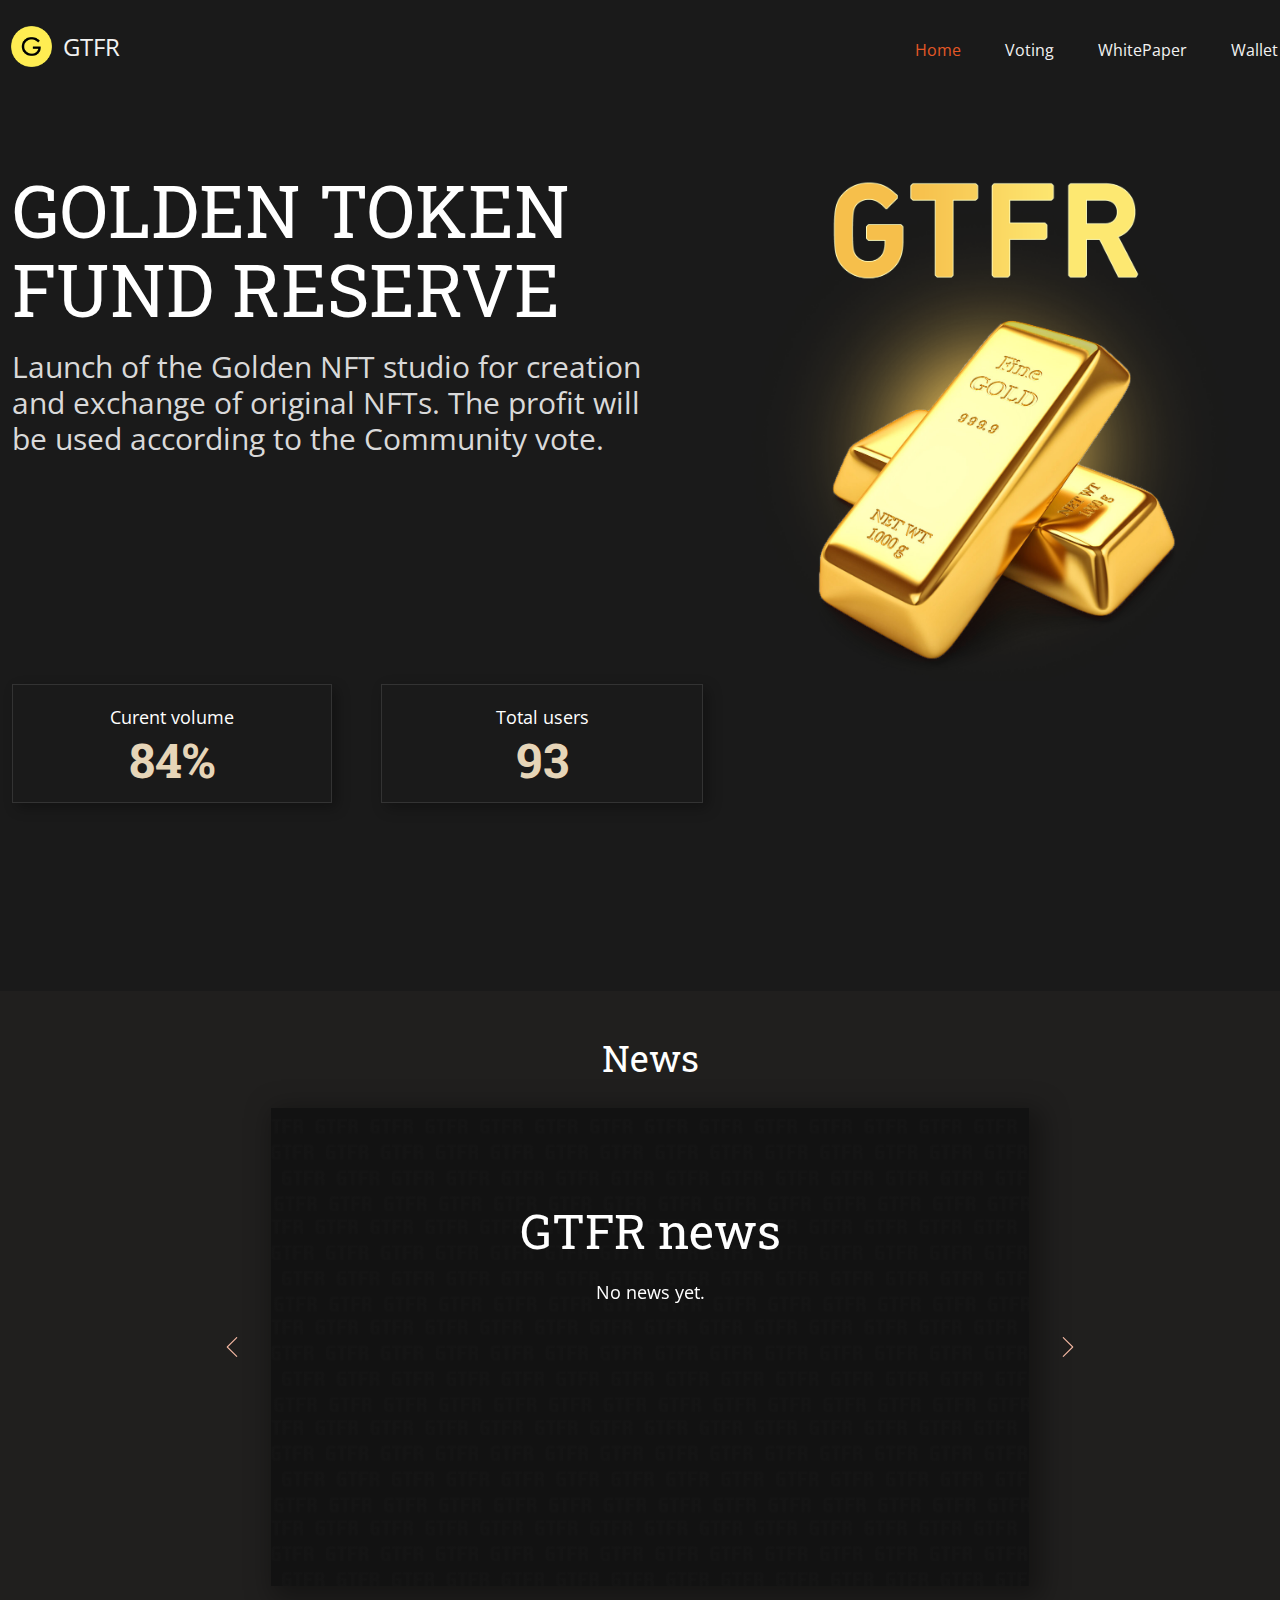
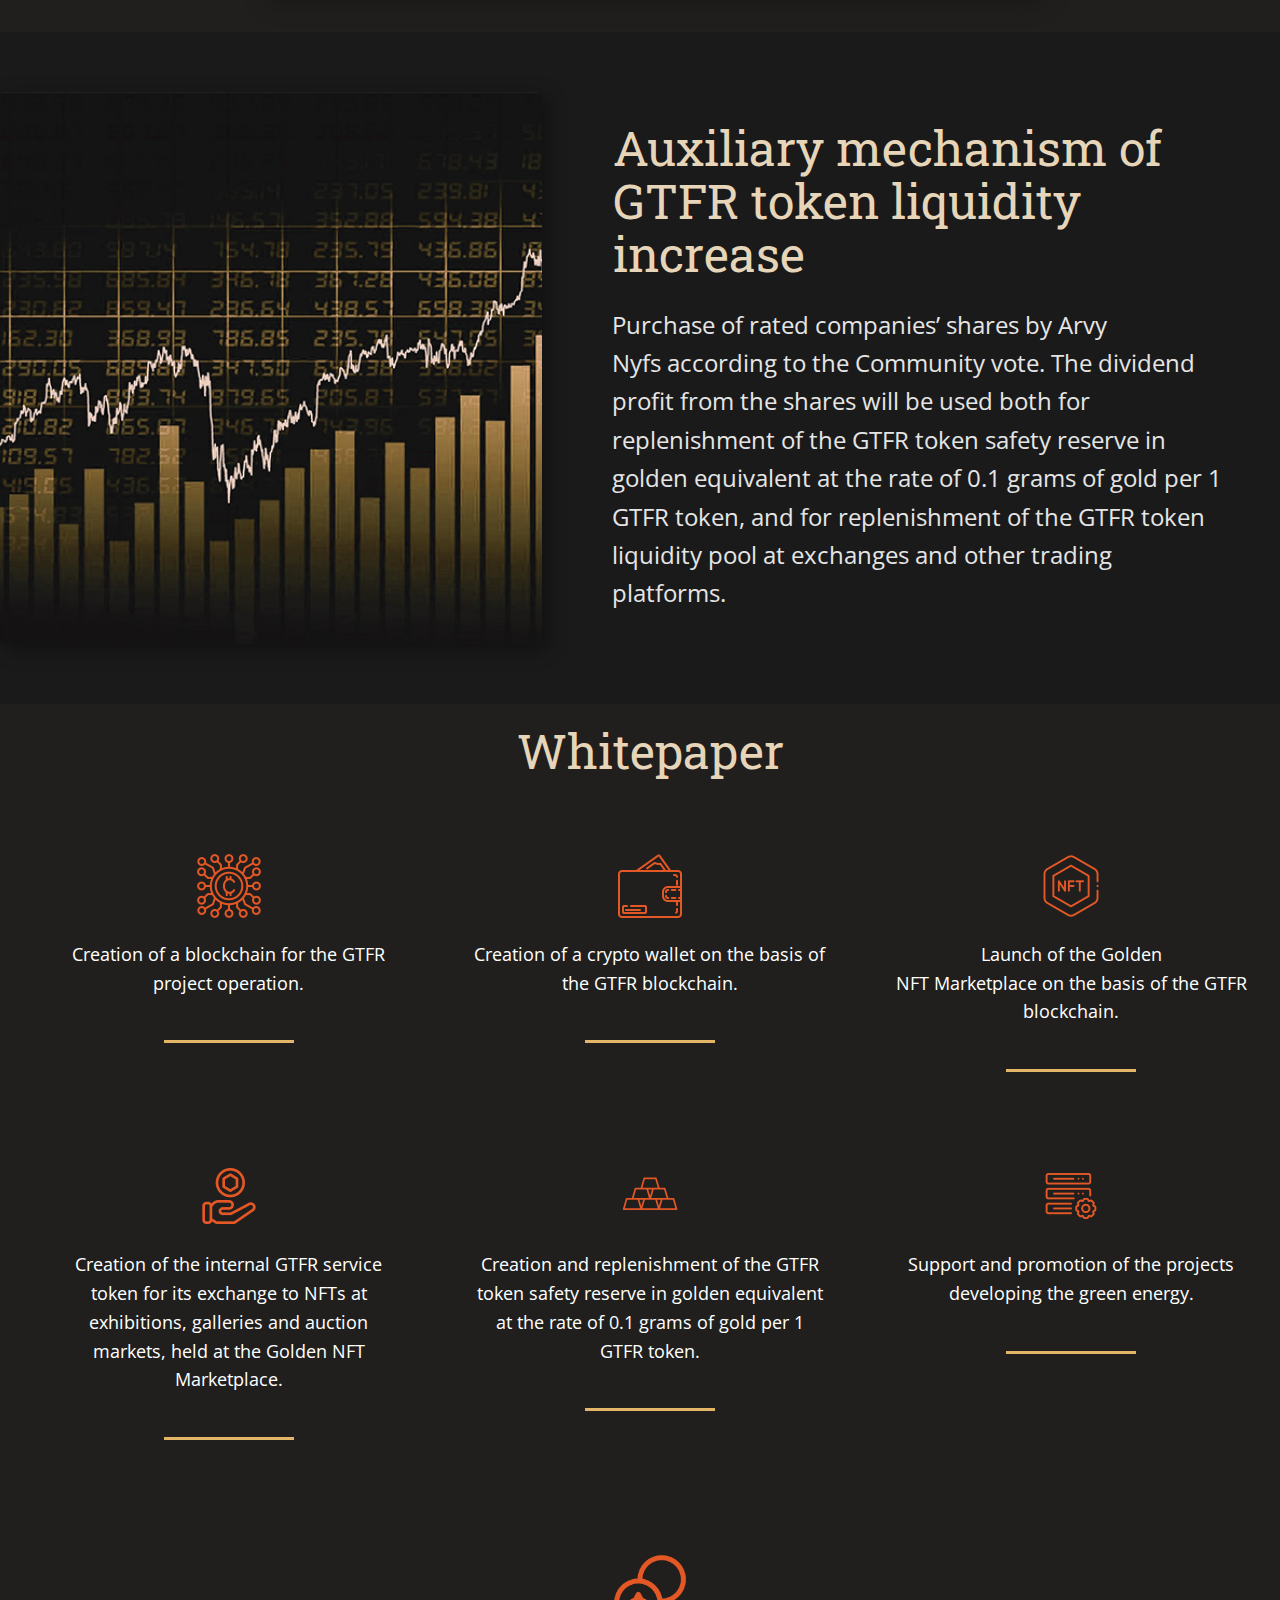
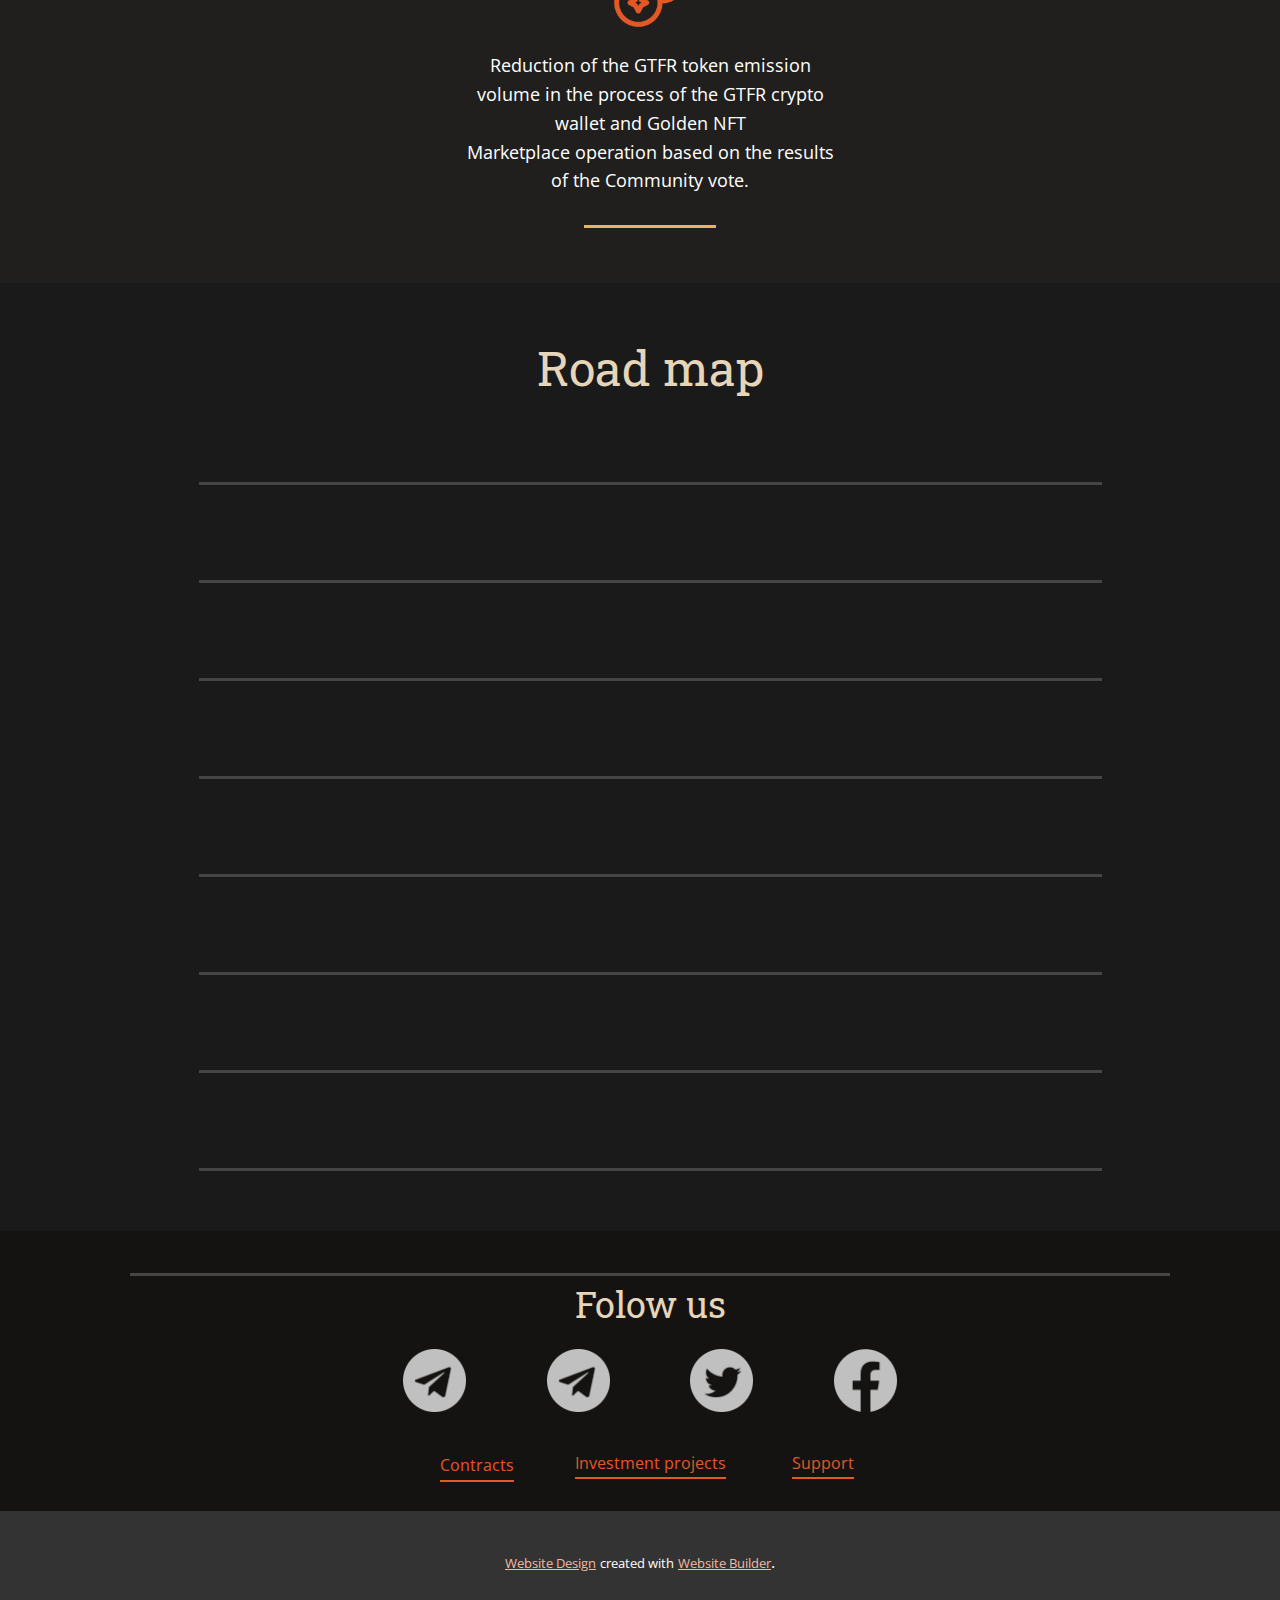
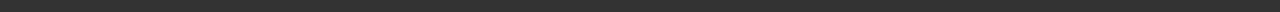
==== GTFR.html @ 16ffad0c "Add files via upload" ====
<!DOCTYPE html>
<html style="font-size: 16px;" lang="ru"><head>
    <meta name="viewport" content="width=device-width, initial-scale=1.0">
    <meta charset="utf-8">
    <meta name="keywords" content="​GOLDEN TOKEN&nbsp;FUND RESERVE">
    <meta name="description" content="">
    <title>GTFR</title>
    <link rel="stylesheet" href="nicepage.css" media="screen">
<link rel="stylesheet" href="GTFR.css" media="screen">
    <script class="u-script" type="text/javascript" src="jquery.js" defer=""></script>
    <script class="u-script" type="text/javascript" src="nicepage.js" defer=""></script>
    <meta name="generator" content="Nicepage 5.9.10, nicepage.com">
    <link id="u-theme-google-font" rel="stylesheet" href="https://fonts.googleapis.com/css?family=Roboto+Slab:100,200,300,400,500,600,700,800,900|Open+Sans:300,300i,400,400i,500,500i,600,600i,700,700i,800,800i">
    <link id="u-page-google-font" rel="stylesheet" href="https://fonts.googleapis.com/css?family=Open+Sans:300,300i,400,400i,500,500i,600,600i,700,700i,800,800i">
    
    
    
    
    
    
    
    
    <script type="application/ld+json">{
		"@context": "http://schema.org",
		"@type": "Organization",
		"name": "",
		"logo": "images/logo_128x128.png"
}</script>
    <meta name="theme-color" content="#e45826">
    <meta property="og:title" content="GTFR">
    <meta property="og:type" content="website">
  <meta data-intl-tel-input-cdn-path="intlTelInput/"></head>
  <body class="u-body u-overlap u-xl-mode" data-lang="ru"><header class="u-clearfix u-header u-header" id="sec-91a4"><div class="u-clearfix u-sheet u-sheet-1">
        <a href="GTFR.html" class="u-image u-logo u-image-1" data-image-width="128" data-image-height="128" title="Home">
          <img src="images/logo_128x128.png" class="u-logo-image u-logo-image-1">
        </a>
        <p class="u-custom-font u-font-open-sans u-text u-text-default u-text-1">
          <a class="u-active-none u-border-none u-btn u-button-link u-button-style u-hover-none u-none u-text-grey-5 u-btn-1" href="GTFR.html">GT<span style="font-size: 1.5rem;"></span>FR 
          </a>
        </p>
        <nav class="u-align-right u-menu u-menu-one-level u-offcanvas u-menu-1" data-responsive-from="MD">
          <div class="menu-collapse" style="font-size: 1rem; letter-spacing: 0px;">
            <a class="u-button-style u-custom-left-right-menu-spacing u-custom-padding-bottom u-custom-text-active-color u-custom-text-color u-custom-text-hover-color u-custom-top-bottom-menu-spacing u-nav-link u-text-active-palette-1-base u-text-hover-palette-2-base u-text-white" href="#">
              <svg class="u-svg-link" viewBox="0 0 24 24"><use xmlns:xlink="http://www.w3.org/1999/xlink" xlink:href="#menu-hamburger"></use></svg>
              <svg class="u-svg-content" version="1.1" id="menu-hamburger" viewBox="0 0 16 16" x="0px" y="0px" xmlns:xlink="http://www.w3.org/1999/xlink" xmlns="http://www.w3.org/2000/svg"><g><rect y="1" width="16" height="2"></rect><rect y="7" width="16" height="2"></rect><rect y="13" width="16" height="2"></rect>
</g></svg>
            </a>
          </div>
          <div class="u-custom-menu u-nav-container">
            <ul class="u-nav u-unstyled u-nav-1"><li class="u-nav-item"><a class="u-button-style u-nav-link u-text-active-palette-1-base u-text-grey-5 u-text-hover-palette-2-base" href="GTFR.html" style="padding: 10px 22px;">Home</a>
</li><li class="u-nav-item"><a class="u-button-style u-nav-link u-text-active-palette-1-base u-text-grey-5 u-text-hover-palette-2-base" href="WorkInProgress.html" style="padding: 10px 22px;">Voting</a>
</li><li class="u-nav-item"><a class="u-button-style u-nav-link u-text-active-palette-1-base u-text-grey-5 u-text-hover-palette-2-base" href="WorkInProgress.html" style="padding: 10px 22px;">WhitePaper</a>
</li><li class="u-nav-item"><a class="u-button-style u-nav-link u-text-active-palette-1-base u-text-grey-5 u-text-hover-palette-2-base" href="WorkInProgress.html" style="padding: 10px 22px;">Wallet</a>
</li></ul>
          </div>
          <div class="u-custom-menu u-nav-container-collapse">
            <div class="u-black u-container-style u-inner-container-layout u-opacity u-opacity-85 u-sidenav u-sidenav-1" data-offcanvas-width="258.567">
              <div class="u-inner-container-layout u-sidenav-overflow">
                <div class="u-menu-close"></div>
                <ul class="u-align-center u-nav u-popupmenu-items u-spacing-4 u-text-active-palette-1-base u-unstyled u-nav-2"><li class="u-nav-item"><a class="u-button-style u-nav-link" href="GTFR.html">Home</a>
</li><li class="u-nav-item"><a class="u-button-style u-nav-link" href="WorkInProgress.html">Voting</a>
</li><li class="u-nav-item"><a class="u-button-style u-nav-link" href="WorkInProgress.html">WhitePaper</a>
</li><li class="u-nav-item"><a class="u-button-style u-nav-link" href="WorkInProgress.html">Wallet</a>
</li></ul>
              </div>
            </div>
            <div class="u-black u-menu-overlay u-opacity u-opacity-25"></div>
          </div>
        </nav>
      </div></header>
    <section class="u-clearfix u-grey-90 u-section-1" id="sec-064a">
      <img class="u-image u-image-contain u-image-default u-opacity u-opacity-0 u-preserve-proportions u-image-1" src="images/logoBG.png" alt="" data-image-width="1000" data-image-height="1000">
      <div class="u-clearfix u-layout-wrap u-layout-wrap-1">
        <div class="u-layout">
          <div class="u-layout-row">
            <div class="u-align-left u-container-style u-layout-cell u-size-33 u-layout-cell-1">
              <div class="u-container-layout u-container-layout-1">
                <h2 class="u-align-left u-text u-text-body-alt-color u-text-1"> GOLDEN TOKEN​ FUND RESERVE</h2>
                <h4 class="u-align-left u-custom-font u-text u-text-font u-text-grey-15 u-text-2"> Launch of the&nbsp;Golden NFT&nbsp;studio for creation and exchange of original NFTs. The profit will be used according to the Community vote.</h4>
                <div class="u-align-left u-list u-list-1">
                  <div class="u-repeater u-repeater-1">
                    <div class="u-align-center u-border-1 u-border-grey-80 u-container-style u-list-item u-repeater-item u-shape-rectangle u-list-item-1">
                      <div class="u-container-layout u-similar-container u-container-layout-2">
                        <p class="u-align-center u-text u-text-body-alt-color u-text-3">Curent volume</p>
                        <h1 class="u-text u-text-default u-text-palette-3-base u-title u-text-4" data-animation-name="counter" data-animation-event="scroll" data-animation-duration="3000">100%</h1>
                      </div>
                    </div>
                  </div>
                </div>
                <div class="u-align-right u-list u-list-2">
                  <div class="u-repeater u-repeater-2">
                    <div class="u-align-center u-border-1 u-border-grey-80 u-container-style u-list-item u-repeater-item u-shape-rectangle u-list-item-2">
                      <div class="u-container-layout u-similar-container u-container-layout-3">
                        <p class="u-align-center u-text u-text-body-alt-color u-text-5">Total users</p>
                        <h1 class="u-text u-text-default u-text-palette-3-base u-title u-text-6" data-animation-name="counter" data-animation-event="scroll" data-animation-duration="3000">111</h1>
                      </div>
                    </div>
                  </div>
                </div>
              </div>
            </div>
            <div class="u-container-style u-layout-cell u-size-27 u-layout-cell-2">
              <div class="u-container-layout u-container-layout-4">
                <img class="u-align-center u-hidden-block u-image u-image-contain u-image-default u-preserve-proportions u-image-2" src="images/glowBG.png" alt="" data-image-width="512" data-image-height="512">
                <img class="u-align-center u-image u-image-contain u-image-default u-image-3" src="images/goldAndName.png" alt="" data-image-width="1200" data-image-height="1297">
              </div>
            </div>
          </div>
        </div>
      </div>
    </section>
    <section class="u-align-center u-clearfix u-custom-color-3 u-section-2" id="sec-5f9d">
      <div class="u-clearfix u-sheet u-valign-middle-lg u-valign-middle-md u-valign-middle-sm u-valign-middle-xl u-sheet-1">
        <h3 class="u-text u-text-default-lg u-text-default-md u-text-default-sm u-text-default-xl u-text-font u-text-1">News</h3>
        <div id="carousel-bd35" data-interval="5000" data-u-ride="carousel" class="u-carousel u-expanded-width-sm u-expanded-width-xs u-slider u-slider-1">
          <ol class="u-absolute-hcenter u-carousel-indicators u-hidden u-carousel-indicators-1">
            <li data-u-target="#carousel-bd35" class="u-active u-grey-30" data-u-slide-to="0"></li>
            <li data-u-target="#carousel-bd35" class="u-grey-30" data-u-slide-to="1"></li>
          </ol>
          <div class="u-carousel-inner" role="listbox">
            <div class="u-active u-align-center u-carousel-item u-container-align-center u-container-style u-image u-shading u-slide u-image-1" data-image-width="800" data-image-height="500">
              <div class="u-container-layout u-container-layout-1">
                <h2 class="u-align-center u-text u-text-default u-text-2">GTFR news</h2>
                <p class="u-align-center u-text u-text-3">No news yet.</p>
              </div>
            </div>
            <div class="u-align-center u-carousel-item u-container-align-center u-container-style u-image u-shading u-slide u-image-2" data-image-width="800" data-image-height="500">
              <div class="u-container-layout u-container-layout-2">
                <h2 class="u-align-center u-text u-text-default u-text-4">GTFR news 2</h2>
                <p class="u-align-center u-text u-text-5">News will be available soon.</p>
              </div>
            </div>
          </div>
          <a class="u-absolute-vcenter-lg u-absolute-vcenter-md u-absolute-vcenter-xl u-carousel-control u-carousel-control-prev u-spacing-9 u-carousel-control-1" href="#carousel-bd35" role="button" data-u-slide="prev">
            <span aria-hidden="true">
              <svg viewBox="0 0 477.175 477.175"><path d="M145.188,238.575l215.5-215.5c5.3-5.3,5.3-13.8,0-19.1s-13.8-5.3-19.1,0l-225.1,225.1c-5.3,5.3-5.3,13.8,0,19.1l225.1,225
                    c2.6,2.6,6.1,4,9.5,4s6.9-1.3,9.5-4c5.3-5.3,5.3-13.8,0-19.1L145.188,238.575z"></path></svg>
            </span>
            <span class="sr-only">+Previous</span>
          </a>
          <a class="u-absolute-vcenter-lg u-absolute-vcenter-md u-absolute-vcenter-xl u-carousel-control u-carousel-control-next u-spacing-9 u-carousel-control-2" href="#carousel-bd35" role="button" data-u-slide="next">
            <span aria-hidden="true">
              <svg viewBox="0 0 477.175 477.175"><path d="M360.731,229.075l-225.1-225.1c-5.3-5.3-13.8-5.3-19.1,0s-5.3,13.8,0,19.1l215.5,215.5l-215.5,215.5
                    c-5.3,5.3-5.3,13.8,0,19.1c2.6,2.6,6.1,4,9.5,4c3.4,0,6.9-1.3,9.5-4l225.1-225.1C365.931,242.875,365.931,234.275,360.731,229.075z"></path></svg>
            </span>
            <span class="sr-only">+Next</span>
          </a>
        </div>
      </div>
      <style data-mode="XXL">@media (max-width: 0px) {
  .u-section-2 .u-sheet-1 {
    min-height: 613px;
  }
  .u-section-2 .u-slider-1 {
    width: 758px;
    min-height: 478px;
    height: auto;
    margin-top: 60px;
    margin-bottom: 60px;
    margin-left: auto;
    margin-right: auto;
  }
  .u-section-2 .u-carousel-indicators-1 {
    position: absolute;
    bottom: 10px;
    width: auto;
    height: auto;
  }
  .u-section-2 .u-image-1 {
    background-image: linear-gradient(0deg, rgba(0,0,0,0.4), rgba(0,0,0,0.4)), url("[data-uri]");
    background-position: 50% 50%;
  }
  .u-section-2 .u-container-layout-1 {
    padding-top: 30px;
    padding-bottom: 30px;
    padding-left: 60px;
    padding-right: 60px;
  }
  .u-section-2 .u-text-2 {
    margin-top: 0;
    margin-bottom: 0;
    margin-left: auto;
    margin-right: auto;
  }
  .u-section-2 .u-text-3 {
    width: 409px;
    margin-top: 20px;
    margin-left: auto;
    margin-right: auto;
    margin-bottom: 0;
  }
  .u-block-3ed5-34 {
    border-style: none;
    font-weight: 700;
    text-transform: uppercase;
    font-size: 0.875rem;
    letter-spacing: 1px;
    background-image: none;
    margin-top: 30px;
    margin-left: auto;
    margin-right: auto;
    margin-bottom: 0;
  }
  .u-section-2 .u-image-2 {
    background-image: linear-gradient(0deg, rgba(0,0,0,0.4), rgba(0,0,0,0.4)), url("[data-uri]");
    background-position: 50% 50%;
  }
  .u-section-2 .u-container-layout-2 {
    padding-top: 30px;
    padding-bottom: 30px;
    padding-left: 60px;
    padding-right: 60px;
  }
  .u-section-2 .u-text-4 {
    margin-top: 0;
    margin-bottom: 0;
    margin-left: auto;
    margin-right: auto;
  }
  .u-section-2 .u-text-5 {
    width: 409px;
    margin-top: 20px;
    margin-left: auto;
    margin-right: auto;
    margin-bottom: 0;
  }
  .u-section-2 .u-text-1 {
    border-style: none;
    font-weight: 700;
    text-transform: uppercase;
    font-size: 0.875rem;
    letter-spacing: 1px;
    background-image: none;
    margin-top: 30px;
    margin-left: auto;
    margin-right: auto;
    margin-bottom: 0;
  }
  .u-section-2 .u-carousel-control-1 {
    width: 38px;
    height: 38px;
    background-image: none;
    left: -58px;
    position: absolute;
    right: auto;
  }
  .u-section-2 .u-carousel-control-2 {
    width: 38px;
    height: 38px;
    background-image: none;
    left: auto;
    position: absolute;
    right: -58px;
  }
}</style>
    </section>
    <section class="u-align-center u-clearfix u-grey-90 u-section-3" id="sec-0673">
      <div class="u-clearfix u-sheet u-valign-middle u-sheet-1">
        <div class="u-clearfix u-expanded-width-lg u-expanded-width-sm u-expanded-width-xl u-expanded-width-xs u-gutter-0 u-layout-wrap u-layout-wrap-1">
          <div class="u-layout" style="">
            <div class="u-layout-row" style="">
              <div class="u-align-left u-container-align-center u-container-style u-hidden-md u-hidden-sm u-hidden-xs u-image u-image-round u-layout-cell u-left-cell u-radius-5 u-size-25-xl u-size-28-lg u-size-28-md u-size-28-sm u-size-28-xs u-size-xs-60 u-image-1" src="" data-image-width="512" data-image-height="512">
                <div class="u-container-layout u-valign-middle u-container-layout-1" src="">
                  <div class="u-expanded-width u-shape u-shape-1"></div>
                </div>
              </div>
              <div class="u-align-left u-container-style u-layout-cell u-right-cell u-shape-rectangle u-size-32-lg u-size-32-md u-size-32-sm u-size-32-xs u-size-35-xl u-size-xs-60 u-layout-cell-2">
                <div class="u-container-layout u-container-layout-2">
                  <h2 class="u-text u-text-palette-3-base u-text-1"> Auxiliary mechanism of GTFR token liquidity increase </h2>
                  <p class="u-text u-text-grey-10 u-text-2"> Purchase of rated companies’ shares by&nbsp;Arvy Nyfs&nbsp;according to the Community vote. The dividend profit from the shares will be used both for replenishment of th​e GTFR token safety reserve in golden equivalent at the rate of 0.1 grams of gold per 1 GTFR token, and for replenishment of the GTFR token liquidity pool at exchanges and other trading platforms.</p>
                </div>
              </div>
            </div>
          </div>
        </div>
      </div>
    </section>
    <section class="u-clearfix u-custom-color-3 u-section-4" id="sec-d3db">
      <div class="u-clearfix u-sheet u-sheet-1">
        <h4 class="u-align-center u-text u-text-palette-3-base u-text-1">Whitepaper</h4>
      </div>
    </section>
    <section class="u-align-center u-clearfix u-custom-color-3 u-section-5" id="sec-f88c">
      <div class="u-align-left u-clearfix u-sheet u-sheet-1">
        <div class="u-align-center u-list u-list-1">
          <div class="u-repeater u-repeater-1">
            <div class="u-container-align-center u-container-style u-list-item u-repeater-item u-shape-rectangle u-list-item-1" data-animation-out="0" data-animation-name="" data-animation-duration="0" data-animation-direction="">
              <div class="u-container-layout u-similar-container u-container-layout-1"><span class="u-align-center u-file-icon u-icon u-text-palette-1-base u-icon-1"><img src="images/10200911-66ed4c30.png" alt=""></span>
                <p class="u-align-center u-text u-text-1"> Creation of a blockchain for the GTFR project operation.</p>
                <div class="u-align-center u-border-3 u-border-palette-2-base u-line u-line-horizontal u-line-1"></div>
              </div>
            </div>
            <div class="u-align-center u-container-align-center u-container-style u-list-item u-repeater-item u-shape-rectangle u-list-item-2" data-animation-out="0">
              <div class="u-container-layout u-similar-container u-container-layout-2"><span class="u-align-center u-file-icon u-icon u-text-palette-1-base u-icon-2"><img src="images/10521663-bbc124f0.png" alt=""></span>
                <p class="u-align-center u-text u-text-2"> Creation of a crypto wallet on the basis of the GTFR blockchain.</p>
                <div class="u-align-center u-border-3 u-border-palette-2-base u-line u-line-horizontal u-line-2"></div>
              </div>
            </div>
            <div class="u-container-align-center u-container-style u-list-item u-repeater-item u-shape-rectangle u-list-item-3" data-animation-out="0">
              <div class="u-container-layout u-similar-container u-container-layout-3"><span class="u-align-center u-file-icon u-icon u-text-palette-1-base u-icon-3"><img src="images/7115673-c5e5be90.png" alt=""></span>
                <p class="u-align-center u-text u-text-3"> Launch of the&nbsp;Golden NFT&nbsp;Marketplace&nbsp;on the basis of the GTFR blockchain.</p>
                <div class="u-align-center u-border-3 u-border-palette-2-base u-line u-line-horizontal u-line-3"></div>
              </div>
            </div>
            <div class="u-container-style u-list-item u-repeater-item u-shape-rectangle u-list-item-4" data-animation-out="0">
              <div class="u-container-layout u-similar-container u-container-layout-4"><span class="u-align-center u-file-icon u-icon u-text-palette-1-base u-icon-4"><img src="images/6838810-428e96ef.png" alt=""></span>
                <p class="u-align-center u-text u-text-4"> Creation of the internal GTFR service token for its exchange to NFTs at exhibitions, galleries and auction markets, held at the&nbsp;Golden NFT Marketplace.</p>
                <div class="u-align-center u-border-3 u-border-palette-2-base u-line u-line-horizontal u-line-4"></div>
              </div>
            </div>
            <div class="u-container-align-center u-container-style u-list-item u-repeater-item u-shape-rectangle u-list-item-5" data-animation-out="0">
              <div class="u-container-layout u-similar-container u-container-layout-5"><span class="u-align-center u-file-icon u-icon u-text-palette-1-base u-icon-5"><img src="images/10546362-364a348f.png" alt=""></span>
                <p class="u-align-center u-text u-text-5"> Creation and replenishment of the GTFR token safety reserve in golden equivalent at the rate of 0.1 grams of gold per 1 GTFR token.</p>
                <div class="u-align-center u-border-3 u-border-palette-2-base u-line u-line-horizontal u-line-5"></div>
              </div>
            </div>
            <div class="u-container-style u-list-item u-repeater-item u-shape-rectangle u-list-item-6" data-animation-out="0">
              <div class="u-container-layout u-similar-container u-container-layout-6"><span class="u-align-center u-file-icon u-icon u-text-palette-1-base u-icon-6"><img src="images/10645013-07c3dee0.png" alt=""></span>
                <p class="u-align-center u-text u-text-6"> Support and promotion of the projects developing the&nbsp;green energy.</p>
                <div class="u-align-center u-border-3 u-border-palette-2-base u-line u-line-horizontal u-line-6"></div>
              </div>
            </div>
          </div>
        </div>
      </div>
    </section>
    <section class="u-align-center u-clearfix u-custom-color-3 u-section-6" id="sec-d3aa">
      <div class="u-clearfix u-sheet u-sheet-1">
        <div class="u-align-center u-list u-list-1">
          <div class="u-repeater u-repeater-1">
            <div class="u-container-style u-list-item u-repeater-item u-list-item-1" data-animation-out="0">
              <div class="u-container-layout u-similar-container u-container-layout-1"><span class="u-align-center u-file-icon u-icon u-text-palette-1-base u-icon-1"><img src="images/10034517-66890f39.png" alt=""></span>
                <p class="u-align-center u-text u-text-1"> Reduction of the GTFR token emission volume in the process of the GTFR crypto wallet and&nbsp;Golden NFT Marketplace&nbsp;operation based on the results of the Community vote.</p>
                <div class="u-align-center u-border-3 u-border-palette-2-base u-line u-line-horizontal u-line-1"></div>
              </div>
            </div>
          </div>
        </div>
      </div>
    </section>
    <section class="u-align-center u-clearfix u-grey-90 u-section-7" id="sec-3163">
      <div class="u-clearfix u-sheet u-valign-middle-md u-sheet-1">
        <h3 class="u-align-center u-text u-text-palette-3-base u-text-1">Road map </h3>
        <div class="u-align-center-lg u-align-center-md u-align-center-sm u-align-center-xs u-expanded-width-md u-expanded-width-sm u-expanded-width-xs u-layout-grid u-list u-list-1">
          <div class="u-repeater u-repeater-1">
            <div class="u-container-style u-list-item u-repeater-item">
              <div class="u-container-layout u-similar-container u-container-layout-1">
                <div class="u-container-style u-expanded-width-sm u-expanded-width-xs u-group u-shape-rectangle u-group-1" data-animation-name="customAnimationIn" data-animation-duration="500" data-animation-out="0">
                  <div class="u-container-layout u-container-layout-2">
                    <p class="u-align-left-md u-align-left-sm u-align-left-xs u-align-right-lg u-align-right-xl u-custom-item u-text u-text-grey-25 u-text-2" data-animation-out="0">May ​2023</p>
                    <div class="u-custom-item u-shape u-shape-svg u-text-palette-2-base u-shape-1">
                      <svg class="u-svg-link" preserveAspectRatio="none" viewBox="0 0 160 160" style=""><use xmlns:xlink="http://www.w3.org/1999/xlink" xlink:href="#svg-66c1"></use></svg>
                      <svg class="u-svg-content" viewBox="0 0 160 160" x="0px" y="0px" id="svg-66c1" style="enable-background:new 0 0 160 160;"><path d="M57.2,114.6h20v18.7h-20V114.6z M57.2,66.7h20v18.7h-20V66.7z M57.2,90.6h20v18.7h-20V90.6z M31.5,90.6h20v18.7h-20V90.6z
	 M31.5,66.7h20v18.7h-20V66.7z M31.5,114.6h20v18.7h-20V114.6z M108.6,66.7h20v18.7h-20V66.7z M157.1,10.7h-20v-8
	c0-1.5-1.3-2.7-2.9-2.7h-20c-1.6,0-2.9,1.2-2.9,2.7v8H48.7v-8c0-1.5-1.3-2.7-2.9-2.7h-20c-1.6,0-2.9,1.2-2.9,2.7v8h-20
	c-1.6,0-2.9,1.2-2.9,2.7v29.3v114.6c0,1.5,1.3,2.7,2.9,2.7h154.2c1.6,0,2.9-1.2,2.9-2.7V42.7V13.3C160,11.9,158.7,10.7,157.1,10.7z
	 M134.3,85.2v5.3v18.7v5.3v24h-25.7h-5.7h-20h-5.7h-20h-5.7H25.8v-24v-5.3V90.5v-5.3v-24h25.7h5.7h20h5.7h20h5.7h25.7L134.3,85.2
	L134.3,85.2z M154.3,40H5.8V16h17.1v8c0,1.5,1.3,2.7,2.9,2.7h20c1.6,0,2.9-1.2,2.9-2.7v-8h62.9v8c0,1.5,1.3,2.7,2.9,2.7h20
	c1.6,0,2.9-1.2,2.9-2.7v-8h17.1L154.3,40L154.3,40z M108.6,90.6h20v18.7h-20V90.6z M108.6,114.6h20v18.7h-20V114.6z M82.9,114.6h20
	v18.7h-20V114.6z M82.9,90.6h20v18.7h-20V90.6z M82.9,66.7h20v18.7h-20V66.7z"></path></svg>
                    </div>
                    <h6 class="u-align-center-md u-align-center-sm u-align-center-xs u-align-left-lg u-align-left-xl u-custom-font u-custom-item u-text u-text-font u-text-grey-10 u-text-3"> Publishing of the GTFR Whitepaper</h6>
                  </div>
                </div>
                <div class="u-align-center-xl u-align-right-lg u-align-right-md u-align-right-sm u-align-right-xs u-border-3 u-border-grey-dark-1 u-expanded-width-sm u-expanded-width-xs u-line u-line-horizontal u-line-1"></div>
              </div>
            </div>
            <div class="u-container-style u-list-item u-repeater-item">
              <div class="u-container-layout u-similar-container u-container-layout-3">
                <div class="u-container-style u-expanded-width-sm u-expanded-width-xs u-group u-shape-rectangle u-group-2" data-animation-name="customAnimationIn" data-animation-duration="500" data-animation-out="0" data-animation-delay="250">
                  <div class="u-container-layout u-container-layout-4">
                    <p class="u-align-left-md u-align-left-sm u-align-left-xs u-align-right-lg u-align-right-xl u-custom-item u-text u-text-grey-25 u-text-4" data-animation-name="customAnimationIn" data-animation-duration="500" data-animation-out="0" data-animation-delay="250">May ​2023</p>
                    <div class="u-custom-item u-shape u-shape-svg u-text-palette-2-base u-shape-2">
                      <svg class="u-svg-link" preserveAspectRatio="none" viewBox="0 0 160 160" style=""><use xmlns:xlink="http://www.w3.org/1999/xlink" xlink:href="#svg-579c"></use></svg>
                      <svg class="u-svg-content" viewBox="0 0 160 160" x="0px" y="0px" id="svg-579c" style="enable-background:new 0 0 160 160;"><path d="M57.2,114.6h20v18.7h-20V114.6z M57.2,66.7h20v18.7h-20V66.7z M57.2,90.6h20v18.7h-20V90.6z M31.5,90.6h20v18.7h-20V90.6z
	 M31.5,66.7h20v18.7h-20V66.7z M31.5,114.6h20v18.7h-20V114.6z M108.6,66.7h20v18.7h-20V66.7z M157.1,10.7h-20v-8
	c0-1.5-1.3-2.7-2.9-2.7h-20c-1.6,0-2.9,1.2-2.9,2.7v8H48.7v-8c0-1.5-1.3-2.7-2.9-2.7h-20c-1.6,0-2.9,1.2-2.9,2.7v8h-20
	c-1.6,0-2.9,1.2-2.9,2.7v29.3v114.6c0,1.5,1.3,2.7,2.9,2.7h154.2c1.6,0,2.9-1.2,2.9-2.7V42.7V13.3C160,11.9,158.7,10.7,157.1,10.7z
	 M134.3,85.2v5.3v18.7v5.3v24h-25.7h-5.7h-20h-5.7h-20h-5.7H25.8v-24v-5.3V90.5v-5.3v-24h25.7h5.7h20h5.7h20h5.7h25.7L134.3,85.2
	L134.3,85.2z M154.3,40H5.8V16h17.1v8c0,1.5,1.3,2.7,2.9,2.7h20c1.6,0,2.9-1.2,2.9-2.7v-8h62.9v8c0,1.5,1.3,2.7,2.9,2.7h20
	c1.6,0,2.9-1.2,2.9-2.7v-8h17.1L154.3,40L154.3,40z M108.6,90.6h20v18.7h-20V90.6z M108.6,114.6h20v18.7h-20V114.6z M82.9,114.6h20
	v18.7h-20V114.6z M82.9,90.6h20v18.7h-20V90.6z M82.9,66.7h20v18.7h-20V66.7z"></path></svg>
                    </div>
                    <h6 class="u-align-center-md u-align-center-sm u-align-center-xs u-align-left-lg u-align-left-xl u-custom-font u-custom-item u-text u-text-font u-text-grey-10 u-text-5"> GTFR crypto currency block emission</h6>
                  </div>
                </div>
                <div class="u-align-center-xl u-align-right-lg u-align-right-md u-align-right-sm u-align-right-xs u-border-3 u-border-grey-dark-1 u-expanded-width-sm u-expanded-width-xs u-line u-line-horizontal u-line-2"></div>
              </div>
            </div>
            <div class="u-container-style u-list-item u-repeater-item">
              <div class="u-container-layout u-similar-container u-container-layout-5">
                <div class="u-container-style u-expanded-width-sm u-expanded-width-xs u-group u-shape-rectangle u-group-3" data-animation-name="customAnimationIn" data-animation-duration="500" data-animation-out="0" data-animation-delay="500">
                  <div class="u-container-layout u-container-layout-6">
                    <p class="u-align-left-md u-align-left-sm u-align-left-xs u-align-right-lg u-align-right-xl u-custom-item u-text u-text-grey-25 u-text-6" data-animation-out="0">2023</p>
                    <div class="u-custom-item u-shape u-shape-svg u-text-palette-2-base u-shape-3">
                      <svg class="u-svg-link" preserveAspectRatio="none" viewBox="0 0 160 160" style=""><use xmlns:xlink="http://www.w3.org/1999/xlink" xlink:href="#svg-1818"></use></svg>
                      <svg class="u-svg-content" viewBox="0 0 160 160" x="0px" y="0px" id="svg-1818" style="enable-background:new 0 0 160 160;"><path d="M57.2,114.6h20v18.7h-20V114.6z M57.2,66.7h20v18.7h-20V66.7z M57.2,90.6h20v18.7h-20V90.6z M31.5,90.6h20v18.7h-20V90.6z
	 M31.5,66.7h20v18.7h-20V66.7z M31.5,114.6h20v18.7h-20V114.6z M108.6,66.7h20v18.7h-20V66.7z M157.1,10.7h-20v-8
	c0-1.5-1.3-2.7-2.9-2.7h-20c-1.6,0-2.9,1.2-2.9,2.7v8H48.7v-8c0-1.5-1.3-2.7-2.9-2.7h-20c-1.6,0-2.9,1.2-2.9,2.7v8h-20
	c-1.6,0-2.9,1.2-2.9,2.7v29.3v114.6c0,1.5,1.3,2.7,2.9,2.7h154.2c1.6,0,2.9-1.2,2.9-2.7V42.7V13.3C160,11.9,158.7,10.7,157.1,10.7z
	 M134.3,85.2v5.3v18.7v5.3v24h-25.7h-5.7h-20h-5.7h-20h-5.7H25.8v-24v-5.3V90.5v-5.3v-24h25.7h5.7h20h5.7h20h5.7h25.7L134.3,85.2
	L134.3,85.2z M154.3,40H5.8V16h17.1v8c0,1.5,1.3,2.7,2.9,2.7h20c1.6,0,2.9-1.2,2.9-2.7v-8h62.9v8c0,1.5,1.3,2.7,2.9,2.7h20
	c1.6,0,2.9-1.2,2.9-2.7v-8h17.1L154.3,40L154.3,40z M108.6,90.6h20v18.7h-20V90.6z M108.6,114.6h20v18.7h-20V114.6z M82.9,114.6h20
	v18.7h-20V114.6z M82.9,90.6h20v18.7h-20V90.6z M82.9,66.7h20v18.7h-20V66.7z"></path></svg>
                    </div>
                    <h6 class="u-align-center-md u-align-center-sm u-align-center-xs u-align-left-lg u-align-left-xl u-custom-font u-custom-item u-text u-text-font u-text-grey-10 u-text-7"> &nbsp;Creation of a blockchain for the GTFR project operation</h6>
                  </div>
                </div>
                <div class="u-align-center-xl u-align-right-lg u-align-right-md u-align-right-sm u-align-right-xs u-border-3 u-border-grey-dark-1 u-expanded-width-sm u-expanded-width-xs u-line u-line-horizontal u-line-3"></div>
              </div>
            </div>
            <div class="u-container-style u-list-item u-repeater-item">
              <div class="u-container-layout u-similar-container u-container-layout-7">
                <div class="u-container-style u-expanded-width-sm u-expanded-width-xs u-group u-shape-rectangle u-group-4" data-animation-name="customAnimationIn" data-animation-duration="750" data-animation-out="0" data-animation-delay="750">
                  <div class="u-container-layout u-container-layout-8">
                    <p class="u-align-left-md u-align-left-sm u-align-left-xs u-align-right-lg u-align-right-xl u-custom-item u-text u-text-grey-25 u-text-8" data-animation-out="0">2023</p>
                    <div class="u-custom-item u-shape u-shape-svg u-text-palette-2-base u-shape-4">
                      <svg class="u-svg-link" preserveAspectRatio="none" viewBox="0 0 160 160" style=""><use xmlns:xlink="http://www.w3.org/1999/xlink" xlink:href="#svg-1a95"></use></svg>
                      <svg class="u-svg-content" viewBox="0 0 160 160" x="0px" y="0px" id="svg-1a95" style="enable-background:new 0 0 160 160;"><path d="M57.2,114.6h20v18.7h-20V114.6z M57.2,66.7h20v18.7h-20V66.7z M57.2,90.6h20v18.7h-20V90.6z M31.5,90.6h20v18.7h-20V90.6z
	 M31.5,66.7h20v18.7h-20V66.7z M31.5,114.6h20v18.7h-20V114.6z M108.6,66.7h20v18.7h-20V66.7z M157.1,10.7h-20v-8
	c0-1.5-1.3-2.7-2.9-2.7h-20c-1.6,0-2.9,1.2-2.9,2.7v8H48.7v-8c0-1.5-1.3-2.7-2.9-2.7h-20c-1.6,0-2.9,1.2-2.9,2.7v8h-20
	c-1.6,0-2.9,1.2-2.9,2.7v29.3v114.6c0,1.5,1.3,2.7,2.9,2.7h154.2c1.6,0,2.9-1.2,2.9-2.7V42.7V13.3C160,11.9,158.7,10.7,157.1,10.7z
	 M134.3,85.2v5.3v18.7v5.3v24h-25.7h-5.7h-20h-5.7h-20h-5.7H25.8v-24v-5.3V90.5v-5.3v-24h25.7h5.7h20h5.7h20h5.7h25.7L134.3,85.2
	L134.3,85.2z M154.3,40H5.8V16h17.1v8c0,1.5,1.3,2.7,2.9,2.7h20c1.6,0,2.9-1.2,2.9-2.7v-8h62.9v8c0,1.5,1.3,2.7,2.9,2.7h20
	c1.6,0,2.9-1.2,2.9-2.7v-8h17.1L154.3,40L154.3,40z M108.6,90.6h20v18.7h-20V90.6z M108.6,114.6h20v18.7h-20V114.6z M82.9,114.6h20
	v18.7h-20V114.6z M82.9,90.6h20v18.7h-20V90.6z M82.9,66.7h20v18.7h-20V66.7z"></path></svg>
                    </div>
                    <h6 class="u-align-center-md u-align-center-sm u-align-center-xs u-align-left-lg u-align-left-xl u-custom-font u-custom-item u-text u-text-font u-text-grey-10 u-text-9"> Creation of a crypto wallet on the basis of the GTFR blockchain</h6>
                  </div>
                </div>
                <div class="u-align-center-xl u-align-right-lg u-align-right-md u-align-right-sm u-align-right-xs u-border-3 u-border-grey-dark-1 u-expanded-width-sm u-expanded-width-xs u-line u-line-horizontal u-line-4"></div>
              </div>
            </div>
            <div class="u-container-style u-list-item u-repeater-item">
              <div class="u-container-layout u-similar-container u-container-layout-9">
                <div class="u-container-style u-expanded-width-sm u-expanded-width-xs u-group u-shape-rectangle u-group-5" data-animation-name="customAnimationIn" data-animation-duration="500" data-animation-out="0" data-animation-delay="1000">
                  <div class="u-container-layout u-container-layout-10">
                    <p class="u-align-left-md u-align-left-sm u-align-left-xs u-align-right-lg u-align-right-xl u-custom-item u-text u-text-grey-25 u-text-10" data-animation-out="0"> 2023</p>
                    <div class="u-custom-item u-shape u-shape-svg u-text-palette-2-base u-shape-5">
                      <svg class="u-svg-link" preserveAspectRatio="none" viewBox="0 0 160 160" style=""><use xmlns:xlink="http://www.w3.org/1999/xlink" xlink:href="#svg-650b"></use></svg>
                      <svg class="u-svg-content" viewBox="0 0 160 160" x="0px" y="0px" id="svg-650b" style="enable-background:new 0 0 160 160;"><path d="M57.2,114.6h20v18.7h-20V114.6z M57.2,66.7h20v18.7h-20V66.7z M57.2,90.6h20v18.7h-20V90.6z M31.5,90.6h20v18.7h-20V90.6z
	 M31.5,66.7h20v18.7h-20V66.7z M31.5,114.6h20v18.7h-20V114.6z M108.6,66.7h20v18.7h-20V66.7z M157.1,10.7h-20v-8
	c0-1.5-1.3-2.7-2.9-2.7h-20c-1.6,0-2.9,1.2-2.9,2.7v8H48.7v-8c0-1.5-1.3-2.7-2.9-2.7h-20c-1.6,0-2.9,1.2-2.9,2.7v8h-20
	c-1.6,0-2.9,1.2-2.9,2.7v29.3v114.6c0,1.5,1.3,2.7,2.9,2.7h154.2c1.6,0,2.9-1.2,2.9-2.7V42.7V13.3C160,11.9,158.7,10.7,157.1,10.7z
	 M134.3,85.2v5.3v18.7v5.3v24h-25.7h-5.7h-20h-5.7h-20h-5.7H25.8v-24v-5.3V90.5v-5.3v-24h25.7h5.7h20h5.7h20h5.7h25.7L134.3,85.2
	L134.3,85.2z M154.3,40H5.8V16h17.1v8c0,1.5,1.3,2.7,2.9,2.7h20c1.6,0,2.9-1.2,2.9-2.7v-8h62.9v8c0,1.5,1.3,2.7,2.9,2.7h20
	c1.6,0,2.9-1.2,2.9-2.7v-8h17.1L154.3,40L154.3,40z M108.6,90.6h20v18.7h-20V90.6z M108.6,114.6h20v18.7h-20V114.6z M82.9,114.6h20
	v18.7h-20V114.6z M82.9,90.6h20v18.7h-20V90.6z M82.9,66.7h20v18.7h-20V66.7z"></path></svg>
                    </div>
                    <h6 class="u-align-center-md u-align-center-sm u-align-center-xs u-align-left-lg u-align-left-xl u-custom-font u-custom-item u-text u-text-font u-text-grey-10 u-text-11"> Launch of the&nbsp;Golden NFT Marketplace&nbsp;on the basis of the GTFR blockchain</h6>
                  </div>
                </div>
                <div class="u-align-center-xl u-align-right-lg u-align-right-md u-align-right-sm u-align-right-xs u-border-3 u-border-grey-dark-1 u-expanded-width-sm u-expanded-width-xs u-line u-line-horizontal u-line-5"></div>
              </div>
            </div>
            <div class="u-container-style u-list-item u-repeater-item">
              <div class="u-container-layout u-similar-container u-container-layout-11">
                <div class="u-container-style u-expanded-width-sm u-expanded-width-xs u-group u-shape-rectangle u-group-6" data-animation-name="customAnimationIn" data-animation-duration="1000" data-animation-out="0" data-animation-delay="1250">
                  <div class="u-container-layout u-container-layout-12">
                    <p class="u-align-left-md u-align-left-sm u-align-left-xs u-align-right-lg u-align-right-xl u-custom-item u-text u-text-grey-25 u-text-12" data-animation-out="0"> 2023-2024</p>
                    <div class="u-custom-item u-shape u-shape-svg u-text-palette-2-base u-shape-6">
                      <svg class="u-svg-link" preserveAspectRatio="none" viewBox="0 0 160 160" style=""><use xmlns:xlink="http://www.w3.org/1999/xlink" xlink:href="#svg-b24d"></use></svg>
                      <svg class="u-svg-content" viewBox="0 0 160 160" x="0px" y="0px" id="svg-b24d" style="enable-background:new 0 0 160 160;"><path d="M57.2,114.6h20v18.7h-20V114.6z M57.2,66.7h20v18.7h-20V66.7z M57.2,90.6h20v18.7h-20V90.6z M31.5,90.6h20v18.7h-20V90.6z
	 M31.5,66.7h20v18.7h-20V66.7z M31.5,114.6h20v18.7h-20V114.6z M108.6,66.7h20v18.7h-20V66.7z M157.1,10.7h-20v-8
	c0-1.5-1.3-2.7-2.9-2.7h-20c-1.6,0-2.9,1.2-2.9,2.7v8H48.7v-8c0-1.5-1.3-2.7-2.9-2.7h-20c-1.6,0-2.9,1.2-2.9,2.7v8h-20
	c-1.6,0-2.9,1.2-2.9,2.7v29.3v114.6c0,1.5,1.3,2.7,2.9,2.7h154.2c1.6,0,2.9-1.2,2.9-2.7V42.7V13.3C160,11.9,158.7,10.7,157.1,10.7z
	 M134.3,85.2v5.3v18.7v5.3v24h-25.7h-5.7h-20h-5.7h-20h-5.7H25.8v-24v-5.3V90.5v-5.3v-24h25.7h5.7h20h5.7h20h5.7h25.7L134.3,85.2
	L134.3,85.2z M154.3,40H5.8V16h17.1v8c0,1.5,1.3,2.7,2.9,2.7h20c1.6,0,2.9-1.2,2.9-2.7v-8h62.9v8c0,1.5,1.3,2.7,2.9,2.7h20
	c1.6,0,2.9-1.2,2.9-2.7v-8h17.1L154.3,40L154.3,40z M108.6,90.6h20v18.7h-20V90.6z M108.6,114.6h20v18.7h-20V114.6z M82.9,114.6h20
	v18.7h-20V114.6z M82.9,90.6h20v18.7h-20V90.6z M82.9,66.7h20v18.7h-20V66.7z"></path></svg>
                    </div>
                    <h6 class="u-align-center-md u-align-center-sm u-align-center-xs u-align-left-lg u-align-left-xl u-custom-font u-custom-item u-text u-text-font u-text-grey-10 u-text-13"> Reduction of the GTFR token emission volume in the process of the GTFR crypto wallet and&nbsp;Golden NFT Marketplace&nbsp;operation based on the results of the Community vote</h6>
                  </div>
                </div>
                <div class="u-align-center-xl u-align-right-lg u-align-right-md u-align-right-sm u-align-right-xs u-border-3 u-border-grey-dark-1 u-expanded-width-sm u-expanded-width-xs u-line u-line-horizontal u-line-6"></div>
              </div>
            </div>
            <div class="u-container-style u-list-item u-repeater-item">
              <div class="u-container-layout u-similar-container u-container-layout-13">
                <div class="u-container-style u-expanded-width-sm u-expanded-width-xs u-group u-shape-rectangle u-group-7" data-animation-name="customAnimationIn" data-animation-duration="500" data-animation-out="0" data-animation-delay="1500">
                  <div class="u-container-layout u-container-layout-14">
                    <p class="u-align-left-md u-align-left-sm u-align-left-xs u-align-right-lg u-align-right-xl u-custom-item u-text u-text-grey-25 u-text-14" data-animation-out="0"> Lifetime</p>
                    <div class="u-custom-item u-shape u-shape-svg u-text-palette-2-base u-shape-7">
                      <svg class="u-svg-link" preserveAspectRatio="none" viewBox="0 0 160 160" style=""><use xmlns:xlink="http://www.w3.org/1999/xlink" xlink:href="#svg-acad"></use></svg>
                      <svg class="u-svg-content" viewBox="0 0 160 160" x="0px" y="0px" id="svg-acad" style="enable-background:new 0 0 160 160;"><path d="M57.2,114.6h20v18.7h-20V114.6z M57.2,66.7h20v18.7h-20V66.7z M57.2,90.6h20v18.7h-20V90.6z M31.5,90.6h20v18.7h-20V90.6z
	 M31.5,66.7h20v18.7h-20V66.7z M31.5,114.6h20v18.7h-20V114.6z M108.6,66.7h20v18.7h-20V66.7z M157.1,10.7h-20v-8
	c0-1.5-1.3-2.7-2.9-2.7h-20c-1.6,0-2.9,1.2-2.9,2.7v8H48.7v-8c0-1.5-1.3-2.7-2.9-2.7h-20c-1.6,0-2.9,1.2-2.9,2.7v8h-20
	c-1.6,0-2.9,1.2-2.9,2.7v29.3v114.6c0,1.5,1.3,2.7,2.9,2.7h154.2c1.6,0,2.9-1.2,2.9-2.7V42.7V13.3C160,11.9,158.7,10.7,157.1,10.7z
	 M134.3,85.2v5.3v18.7v5.3v24h-25.7h-5.7h-20h-5.7h-20h-5.7H25.8v-24v-5.3V90.5v-5.3v-24h25.7h5.7h20h5.7h20h5.7h25.7L134.3,85.2
	L134.3,85.2z M154.3,40H5.8V16h17.1v8c0,1.5,1.3,2.7,2.9,2.7h20c1.6,0,2.9-1.2,2.9-2.7v-8h62.9v8c0,1.5,1.3,2.7,2.9,2.7h20
	c1.6,0,2.9-1.2,2.9-2.7v-8h17.1L154.3,40L154.3,40z M108.6,90.6h20v18.7h-20V90.6z M108.6,114.6h20v18.7h-20V114.6z M82.9,114.6h20
	v18.7h-20V114.6z M82.9,90.6h20v18.7h-20V90.6z M82.9,66.7h20v18.7h-20V66.7z"></path></svg>
                    </div>
                    <h6 class="u-align-center-md u-align-center-sm u-align-center-xs u-align-left-lg u-align-left-xl u-custom-font u-custom-item u-text u-text-font u-text-grey-10 u-text-15"> Creation and replenishment of the of the GTFR token safety reserve in golden equivalent at the rate of 0.1 grams of gold per 1 GTFR token</h6>
                  </div>
                </div>
                <div class="u-align-center-xl u-align-right-lg u-align-right-md u-align-right-sm u-align-right-xs u-border-3 u-border-grey-dark-1 u-expanded-width-sm u-expanded-width-xs u-line u-line-horizontal u-line-7"></div>
              </div>
            </div>
            <div class="u-container-style u-list-item u-repeater-item">
              <div class="u-container-layout u-similar-container u-container-layout-15">
                <div class="u-container-style u-expanded-width-sm u-expanded-width-xs u-group u-shape-rectangle u-group-8" data-animation-name="customAnimationIn" data-animation-duration="500" data-animation-out="0" data-animation-delay="1750">
                  <div class="u-container-layout u-container-layout-16">
                    <p class="u-align-left-md u-align-left-sm u-align-left-xs u-align-right-lg u-align-right-xl u-custom-item u-text u-text-grey-25 u-text-16" data-animation-out="0"> Lifetime</p>
                    <div class="u-custom-item u-shape u-shape-svg u-text-palette-2-base u-shape-8">
                      <svg class="u-svg-link" preserveAspectRatio="none" viewBox="0 0 160 160" style=""><use xmlns:xlink="http://www.w3.org/1999/xlink" xlink:href="#svg-2756"></use></svg>
                      <svg class="u-svg-content" viewBox="0 0 160 160" x="0px" y="0px" id="svg-2756" style="enable-background:new 0 0 160 160;"><path d="M57.2,114.6h20v18.7h-20V114.6z M57.2,66.7h20v18.7h-20V66.7z M57.2,90.6h20v18.7h-20V90.6z M31.5,90.6h20v18.7h-20V90.6z
	 M31.5,66.7h20v18.7h-20V66.7z M31.5,114.6h20v18.7h-20V114.6z M108.6,66.7h20v18.7h-20V66.7z M157.1,10.7h-20v-8
	c0-1.5-1.3-2.7-2.9-2.7h-20c-1.6,0-2.9,1.2-2.9,2.7v8H48.7v-8c0-1.5-1.3-2.7-2.9-2.7h-20c-1.6,0-2.9,1.2-2.9,2.7v8h-20
	c-1.6,0-2.9,1.2-2.9,2.7v29.3v114.6c0,1.5,1.3,2.7,2.9,2.7h154.2c1.6,0,2.9-1.2,2.9-2.7V42.7V13.3C160,11.9,158.7,10.7,157.1,10.7z
	 M134.3,85.2v5.3v18.7v5.3v24h-25.7h-5.7h-20h-5.7h-20h-5.7H25.8v-24v-5.3V90.5v-5.3v-24h25.7h5.7h20h5.7h20h5.7h25.7L134.3,85.2
	L134.3,85.2z M154.3,40H5.8V16h17.1v8c0,1.5,1.3,2.7,2.9,2.7h20c1.6,0,2.9-1.2,2.9-2.7v-8h62.9v8c0,1.5,1.3,2.7,2.9,2.7h20
	c1.6,0,2.9-1.2,2.9-2.7v-8h17.1L154.3,40L154.3,40z M108.6,90.6h20v18.7h-20V90.6z M108.6,114.6h20v18.7h-20V114.6z M82.9,114.6h20
	v18.7h-20V114.6z M82.9,90.6h20v18.7h-20V90.6z M82.9,66.7h20v18.7h-20V66.7z"></path></svg>
                    </div>
                    <h6 class="u-align-center-md u-align-center-sm u-align-center-xs u-align-left-lg u-align-left-xl u-custom-font u-custom-item u-text u-text-font u-text-grey-10 u-text-17"> Support and promotion of the projects developing the&nbsp;green energy</h6>
                  </div>
                </div>
                <div class="u-align-center-xl u-align-right-lg u-align-right-md u-align-right-sm u-align-right-xs u-border-3 u-border-grey-dark-1 u-expanded-width-sm u-expanded-width-xs u-line u-line-horizontal u-line-8"></div>
              </div>
            </div>
          </div>
        </div>
      </div>
    </section>
    
    
    <footer class="u-align-center u-clearfix u-container-align-center-lg u-container-align-center-md u-container-align-center-sm u-container-align-center-xs u-custom-color-5 u-footer u-footer" id="sec-90da"><div class="u-clearfix u-sheet u-sheet-1">
        <div class="u-align-center u-border-3 u-border-grey-dark-1 u-line u-line-horizontal u-line-1"></div>
        <h3 class="u-align-center u-text u-text-palette-3-base u-text-1">Folow us</h3>
        <div class="u-align-center u-list u-list-1">
          <div class="u-repeater u-repeater-1">
            <div class="u-container-style u-list-item u-repeater-item">
              <div class="u-container-layout u-similar-container u-valign-middle u-container-layout-1"><span class="u-align-center u-file-icon u-hover-feature u-icon u-icon-rectangle u-text-grey-25 u-icon-1" data-href="https://t.me/gtfrpublic" data-target="_blank"><img src="images/7693324_telegram_socialmedia_logo_messenger_icon-09277d3c.png" alt=""></span>
              </div>
            </div>
            <div class="u-align-center u-container-align-center u-container-style u-list-item u-repeater-item">
              <div class="u-container-layout u-similar-container u-valign-middle u-container-layout-2"><span class="u-align-center u-file-icon u-hover-feature u-icon u-icon-rectangle u-text-grey-25 u-icon-2" data-href="https://t.me/gtfrgroup" data-target="_blank"><img src="images/7693324_telegram_socialmedia_logo_messenger_icon-09277d3c.png" alt=""></span>
              </div>
            </div>
            <div class="u-container-align-center u-container-style u-list-item u-repeater-item">
              <div class="u-container-layout u-similar-container u-valign-middle u-container-layout-3"><span class="u-align-center u-file-icon u-hover-feature u-icon u-icon-rectangle u-text-grey-25 u-icon-3" data-href="https://twitter.com/gtfrtoken" data-target="_blank"><img src="images/5279123_tweet_twitter_twitterlogo_icon-8fcc0031.png" alt=""></span>
              </div>
            </div>
            <div class="u-container-align-center u-container-style u-list-item u-repeater-item">
              <div class="u-container-layout u-similar-container u-valign-middle u-container-layout-4"><span class="u-align-center u-file-icon u-hover-feature u-icon u-icon-rectangle u-text-grey-25 u-icon-4" data-href="https://www.facebook.com/profile.php?id=100092290749667" data-target="_blank"><img src="images/5305154_fb_facebook_facebooklogo_icon-fba88057.png" alt=""></span>
              </div>
            </div>
          </div>
        </div>
        <div class="u-clearfix u-expanded-width-xs u-layout-custom-sm u-layout-custom-xs u-layout-wrap u-layout-wrap-1">
          <div class="u-layout">
            <div class="u-layout-row">
              <div class="u-container-style u-layout-cell u-size-20-lg u-size-20-md u-size-20-sm u-size-20-xl u-size-30-xs u-layout-cell-1">
                <div class="u-container-layout u-valign-middle u-container-layout-5">
                  <a href="WorkInProgress.html" class="u-active-none u-align-center u-border-2 u-border-no-left u-border-no-right u-border-no-top u-border-palette-1-base u-bottom-left-radius-0 u-bottom-right-radius-0 u-btn u-btn-rectangle u-button-style u-hover-none u-none u-radius-0 u-top-left-radius-0 u-top-right-radius-0 u-btn-1" title="Contracts">Contracts<span style="font-size: 1.25rem;"></span>
                  </a>
                </div>
              </div>
              <div class="u-container-style u-layout-cell u-size-20-lg u-size-20-md u-size-20-sm u-size-20-xl u-size-30-xs u-layout-cell-2">
                <div class="u-container-layout u-valign-middle-lg u-valign-middle-md u-valign-middle-sm u-valign-middle-xs u-container-layout-6">
                  <a href="WorkInProgress.html" class="u-align-center u-border-2 u-border-no-left u-border-no-right u-border-no-top u-border-palette-1-base u-btn u-button-style u-none u-btn-2" title="Investment projects">Investment projects</a>
                </div>
              </div>
              <div class="u-container-style u-layout-cell u-size-20-lg u-size-20-md u-size-20-sm u-size-20-xl u-size-60-xs u-layout-cell-3">
                <div class="u-container-layout u-valign-middle u-container-layout-7">
                  <a href="WorkInProgress.html" class="u-active-none u-align-center u-border-2 u-border-no-left u-border-no-right u-border-no-top u-border-palette-1-base u-bottom-left-radius-0 u-bottom-right-radius-0 u-btn u-btn-rectangle u-button-style u-hover-none u-none u-radius-0 u-top-left-radius-0 u-top-right-radius-0 u-btn-3" title="The project support team">Support<br>
                  </a>
                </div>
              </div>
            </div>
          </div>
        </div>
      </div></footer>
    <section class="u-backlink u-clearfix u-grey-80">
      <a class="u-link" href="https://nicepage.com/website-design" target="_blank">
        <span>Website Design</span>
      </a>
      <p class="u-text">
        <span>created with</span>
      </p>
      <a class="u-link" href="https://nicepage.dev" target="_blank">
        <span>Website Builder</span>
      </a>. 
    </section><span style="height: 64px; width: 64px; margin-left: 0px; margin-right: auto; margin-top: 0px; background-image: none; right: 15px; bottom: 15px; padding: 15px;" class="u-back-to-top u-icon u-icon-circle u-opacity u-opacity-75 u-palette-1-base" data-href="#">
        <svg class="u-svg-link" preserveAspectRatio="xMidYMin slice" viewBox="0 0 551.13 551.13"><use xmlns:xlink="http://www.w3.org/1999/xlink" xlink:href="#svg-1d98"></use></svg>
        <svg class="u-svg-content" enable-background="new 0 0 551.13 551.13" viewBox="0 0 551.13 551.13" xmlns="http://www.w3.org/2000/svg" id="svg-1d98"><path d="m275.565 189.451 223.897 223.897h51.668l-275.565-275.565-275.565 275.565h51.668z"></path></svg>
    </span>
  
</body></html>
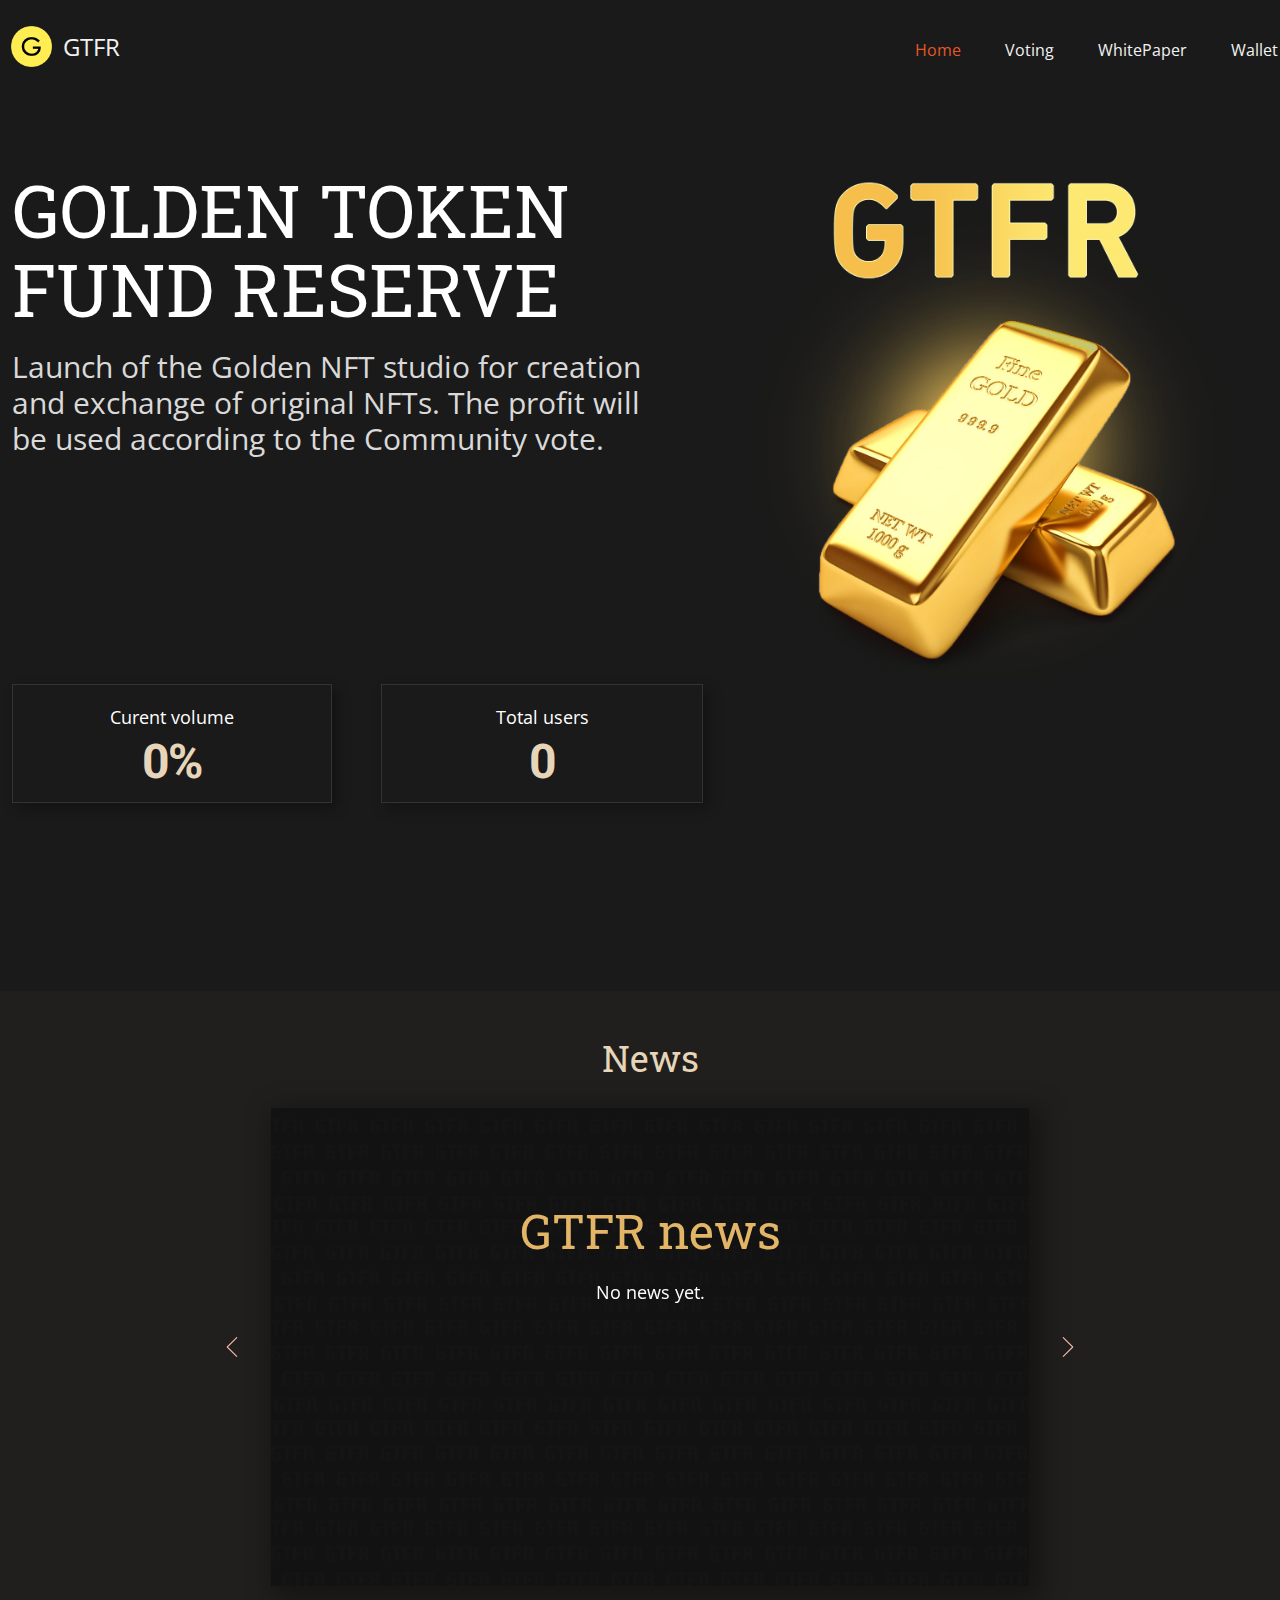
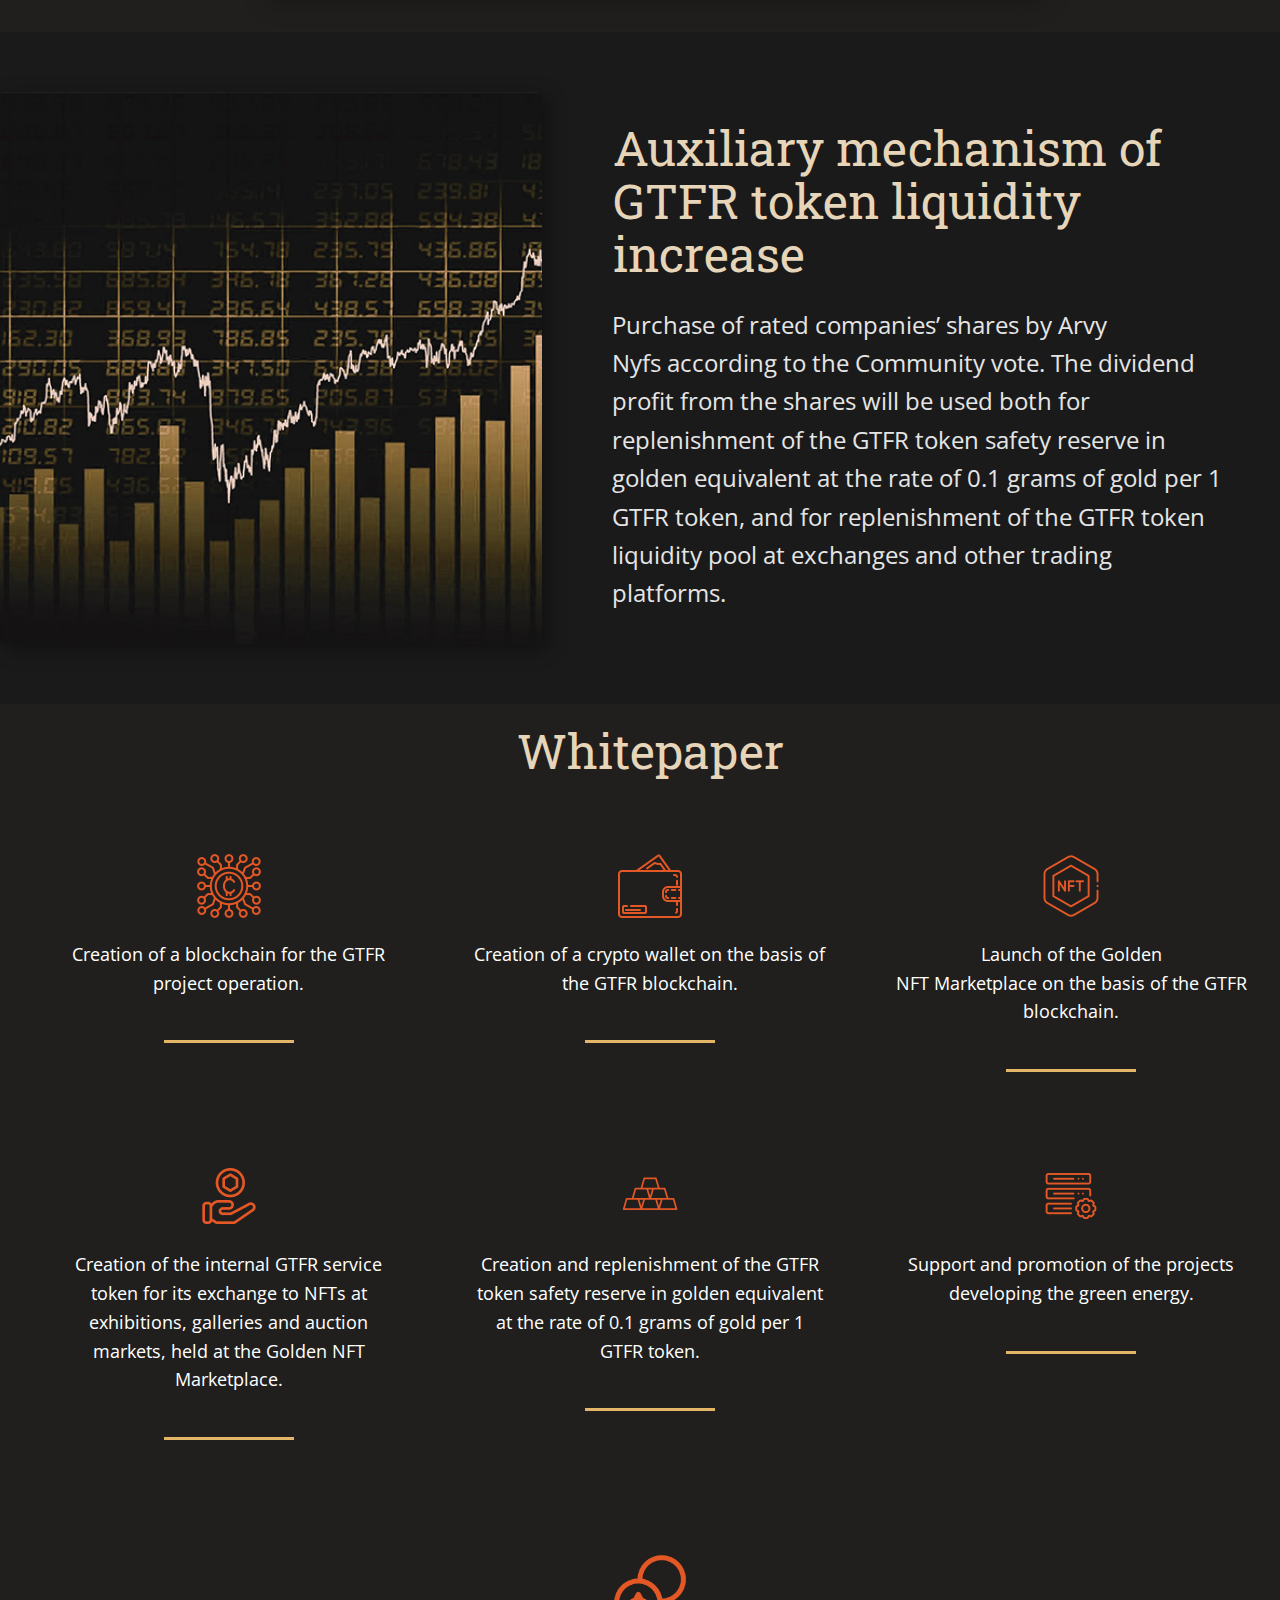
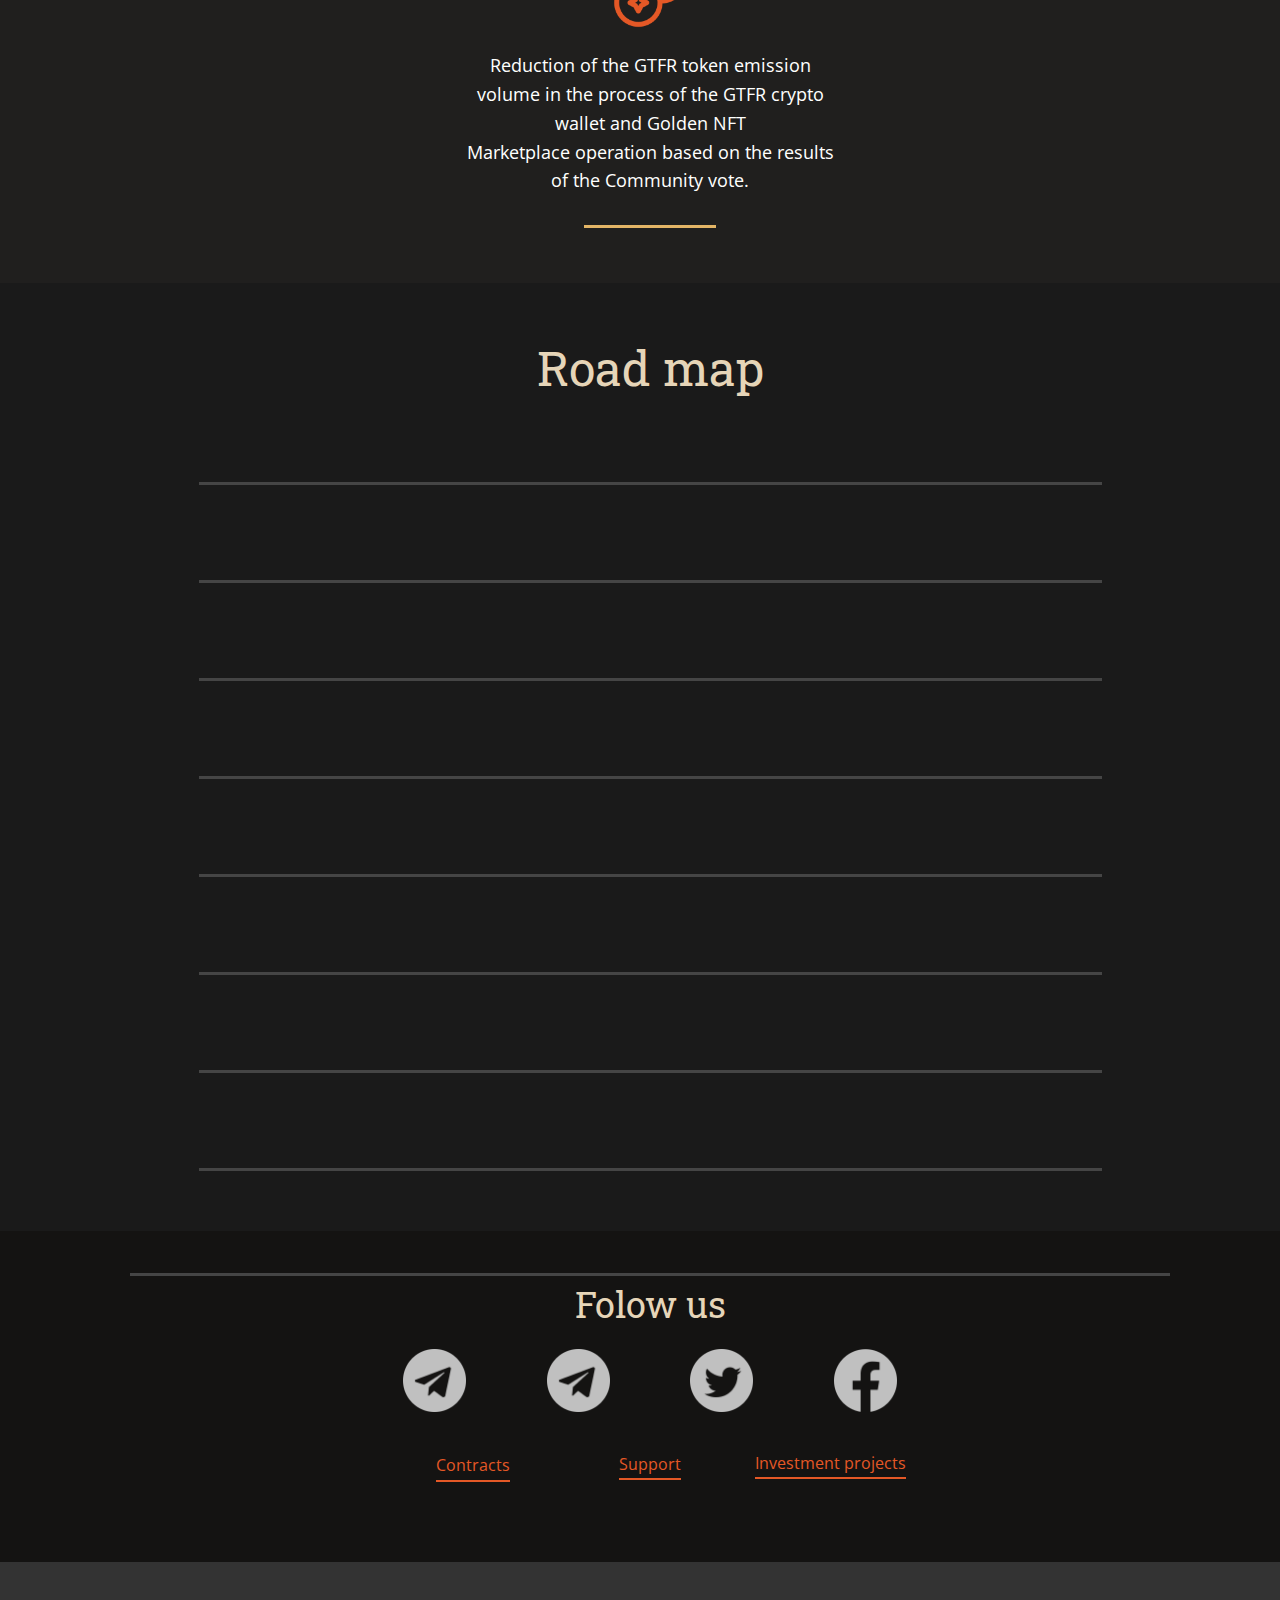
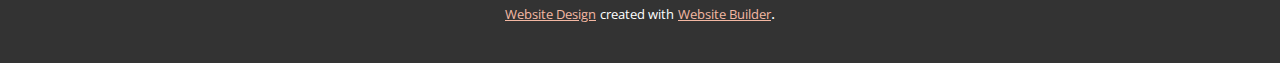
==== commit 0c73aa4b: "Add files via upload" ====
--- a/GTFR.html
+++ b/GTFR.html
@@ -82,7 +82,7 @@
                     <div class="u-align-center u-border-1 u-border-grey-80 u-container-style u-list-item u-repeater-item u-shape-rectangle u-list-item-1">
                       <div class="u-container-layout u-similar-container u-container-layout-2">
                         <p class="u-align-center u-text u-text-body-alt-color u-text-3">Curent volume</p>
-                        <h1 class="u-text u-text-default u-text-palette-3-base u-title u-text-4" data-animation-name="counter" data-animation-event="scroll" data-animation-duration="3000">100%</h1>
+                        <h1 class="u-text u-text-default u-text-palette-3-base u-title u-text-4" data-animation-name="counter" data-animation-event="scroll" data-animation-duration="3000">0%</h1>
                       </div>
                     </div>
                   </div>
@@ -92,7 +92,7 @@
                     <div class="u-align-center u-border-1 u-border-grey-80 u-container-style u-list-item u-repeater-item u-shape-rectangle u-list-item-2">
                       <div class="u-container-layout u-similar-container u-container-layout-3">
                         <p class="u-align-center u-text u-text-body-alt-color u-text-5">Total users</p>
-                        <h1 class="u-text u-text-default u-text-palette-3-base u-title u-text-6" data-animation-name="counter" data-animation-event="scroll" data-animation-duration="3000">111</h1>
+                        <h1 class="u-text u-text-default u-text-palette-3-base u-title u-text-6" data-animation-name="counter" data-animation-event="scroll" data-animation-duration="3000">0</h1>
                       </div>
                     </div>
                   </div>
@@ -111,7 +111,7 @@
     </section>
     <section class="u-align-center u-clearfix u-custom-color-3 u-section-2" id="sec-5f9d">
       <div class="u-clearfix u-sheet u-valign-middle-lg u-valign-middle-md u-valign-middle-sm u-valign-middle-xl u-sheet-1">
-        <h3 class="u-text u-text-default-lg u-text-default-md u-text-default-sm u-text-default-xl u-text-font u-text-1">News</h3>
+        <h3 class="u-text u-text-default-lg u-text-default-md u-text-default-sm u-text-default-xl u-text-font u-text-palette-3-base u-text-1">News</h3>
         <div id="carousel-bd35" data-interval="5000" data-u-ride="carousel" class="u-carousel u-expanded-width-sm u-expanded-width-xs u-slider u-slider-1">
           <ol class="u-absolute-hcenter u-carousel-indicators u-hidden u-carousel-indicators-1">
             <li data-u-target="#carousel-bd35" class="u-active u-grey-30" data-u-slide-to="0"></li>
@@ -120,13 +120,13 @@
           <div class="u-carousel-inner" role="listbox">
             <div class="u-active u-align-center u-carousel-item u-container-align-center u-container-style u-image u-shading u-slide u-image-1" data-image-width="800" data-image-height="500">
               <div class="u-container-layout u-container-layout-1">
-                <h2 class="u-align-center u-text u-text-default u-text-2">GTFR news</h2>
+                <h2 class="u-align-center u-text u-text-default u-text-palette-2-base u-text-2">GTFR news</h2>
                 <p class="u-align-center u-text u-text-3">No news yet.</p>
               </div>
             </div>
             <div class="u-align-center u-carousel-item u-container-align-center u-container-style u-image u-shading u-slide u-image-2" data-image-width="800" data-image-height="500">
               <div class="u-container-layout u-container-layout-2">
-                <h2 class="u-align-center u-text u-text-default u-text-4">GTFR news 2</h2>
+                <h2 class="u-align-center u-text u-text-default u-text-palette-2-base u-text-4">GTFR news 2</h2>
                 <p class="u-align-center u-text u-text-5">News will be available soon.</p>
               </div>
             </div>
@@ -548,24 +548,24 @@
             </div>
           </div>
         </div>
-        <div class="u-clearfix u-expanded-width-xs u-layout-custom-sm u-layout-custom-xs u-layout-wrap u-layout-wrap-1">
+        <div class="u-clearfix u-gutter-10 u-layout-custom-sm u-layout-custom-xs u-layout-wrap u-layout-wrap-1">
           <div class="u-layout">
             <div class="u-layout-row">
               <div class="u-container-style u-layout-cell u-size-20-lg u-size-20-md u-size-20-sm u-size-20-xl u-size-30-xs u-layout-cell-1">
-                <div class="u-container-layout u-valign-middle u-container-layout-5">
+                <div class="u-container-layout u-valign-bottom-lg u-valign-bottom-xl u-container-layout-5">
                   <a href="WorkInProgress.html" class="u-active-none u-align-center u-border-2 u-border-no-left u-border-no-right u-border-no-top u-border-palette-1-base u-bottom-left-radius-0 u-bottom-right-radius-0 u-btn u-btn-rectangle u-button-style u-hover-none u-none u-radius-0 u-top-left-radius-0 u-top-right-radius-0 u-btn-1" title="Contracts">Contracts<span style="font-size: 1.25rem;"></span>
                   </a>
                 </div>
               </div>
               <div class="u-container-style u-layout-cell u-size-20-lg u-size-20-md u-size-20-sm u-size-20-xl u-size-30-xs u-layout-cell-2">
-                <div class="u-container-layout u-valign-middle-lg u-valign-middle-md u-valign-middle-sm u-valign-middle-xs u-container-layout-6">
-                  <a href="WorkInProgress.html" class="u-align-center u-border-2 u-border-no-left u-border-no-right u-border-no-top u-border-palette-1-base u-btn u-button-style u-none u-btn-2" title="Investment projects">Investment projects</a>
+                <div class="u-container-layout u-container-layout-6">
+                  <a href="WorkInProgress.html" class="u-active-none u-align-center u-border-2 u-border-no-left u-border-no-right u-border-no-top u-border-palette-1-base u-bottom-left-radius-0 u-bottom-right-radius-0 u-btn u-btn-rectangle u-button-style u-hover-none u-none u-radius-0 u-top-left-radius-0 u-top-right-radius-0 u-btn-2" title="The project support team">Support<br>
+                  </a>
                 </div>
               </div>
               <div class="u-container-style u-layout-cell u-size-20-lg u-size-20-md u-size-20-sm u-size-20-xl u-size-60-xs u-layout-cell-3">
-                <div class="u-container-layout u-valign-middle u-container-layout-7">
-                  <a href="WorkInProgress.html" class="u-active-none u-align-center u-border-2 u-border-no-left u-border-no-right u-border-no-top u-border-palette-1-base u-bottom-left-radius-0 u-bottom-right-radius-0 u-btn u-btn-rectangle u-button-style u-hover-none u-none u-radius-0 u-top-left-radius-0 u-top-right-radius-0 u-btn-3" title="The project support team">Support<br>
-                  </a>
+                <div class="u-container-layout u-valign-middle-lg u-valign-middle-xl u-container-layout-7">
+                  <a href="WorkInProgress.html" class="u-align-center u-border-2 u-border-no-left u-border-no-right u-border-no-top u-border-palette-1-base u-btn u-button-style u-none u-btn-3" title="Investment projects">Investment projects</a>
                 </div>
               </div>
             </div>
@@ -582,7 +582,7 @@
       <a class="u-link" href="https://nicepage.dev" target="_blank">
         <span>Website Builder</span>
       </a>. 
-    </section><span style="height: 64px; width: 64px; margin-left: 0px; margin-right: auto; margin-top: 0px; background-image: none; right: 15px; bottom: 15px; padding: 15px;" class="u-back-to-top u-icon u-icon-circle u-opacity u-opacity-75 u-palette-1-base" data-href="#">
+    </section><span style="height: 64px; width: 64px; margin-left: 0px; margin-right: auto; margin-top: 0px; background-image: none; right: 15px; bottom: 15px; padding: 14px;" class="u-back-to-top u-icon u-icon-circle u-opacity u-opacity-75 u-palette-1-base" data-href="#">
         <svg class="u-svg-link" preserveAspectRatio="xMidYMin slice" viewBox="0 0 551.13 551.13"><use xmlns:xlink="http://www.w3.org/1999/xlink" xlink:href="#svg-1d98"></use></svg>
         <svg class="u-svg-content" enable-background="new 0 0 551.13 551.13" viewBox="0 0 551.13 551.13" xmlns="http://www.w3.org/2000/svg" id="svg-1d98"><path d="m275.565 189.451 223.897 223.897h51.668l-275.565-275.565-275.565 275.565h51.668z"></path></svg>
     </span>
--- a/nicepage.css
+++ b/nicepage.css
@@ -42590,7 +42590,7 @@
 }
 
 .u-footer .u-sheet-1 {
-  min-height: 280px;
+  min-height: 331px;
 }
 
 .u-footer .u-line-1 {
@@ -42672,7 +42672,7 @@
 
 .u-footer .u-layout-wrap-1 {
   width: 520px;
-  margin: 0 auto 16px;
+  margin: 0 auto 60px;
 }
 
 .u-footer .u-layout-cell-1 {
@@ -42686,6 +42686,7 @@
 .u-footer .u-btn-1 {
   background-image: none;
   border-style: solid;
+  font-size: 1rem;
   margin: 0 auto;
   padding: 0;
 }
@@ -42699,8 +42700,10 @@
 }
 
 .u-footer .u-btn-2 {
+  background-image: none;
   border-style: solid;
-  margin: 3px auto 0;
+  font-size: 1rem;
+  margin: 4px auto 0;
   padding: 0;
 }
 
@@ -42709,24 +42712,18 @@
 }
 
 .u-footer .u-container-layout-7 {
-  padding: 13px 30px;
+  padding: 13px 12px;
 }
 
 .u-footer .u-btn-3 {
-  background-image: none;
   border-style: solid;
+  font-size: 1rem;
   margin: 0 auto;
   padding: 0;
 }
 @media (max-width: 1199px) {
-  .u-footer .u-sheet-1 {
-    min-height: 297px;
-  }
-
   .u-footer .u-line-1 {
     width: 900px;
-    margin-left: 0;
-    margin-right: 0;
   }
 
   .u-footer .u-repeater-1 {
@@ -42735,8 +42732,6 @@
 
   .u-footer .u-layout-wrap-1 {
     width: 520px;
-    margin-top: 0;
-    margin-bottom: 41px;
   }
 
   .u-footer .u-layout-cell-1 {
@@ -42757,7 +42752,7 @@
   }
 
   .u-footer .u-btn-2 {
-    margin-top: 0;
+    margin-top: 13px;
   }
 
   .u-footer .u-layout-cell-3 {
@@ -42771,7 +42766,7 @@
 }
 @media (max-width: 991px) {
   .u-footer .u-sheet-1 {
-    min-height: 289px;
+    min-height: 284px;
   }
 
   .u-footer .u-line-1 {
@@ -42784,29 +42779,26 @@
   }
 
   .u-footer .u-layout-wrap-1 {
-    margin-bottom: 34px;
-  }
-
-  .u-footer .u-layout-cell-1 {
-    min-height: 51px;
+    margin-bottom: 28px;
   }
 
   .u-footer .u-container-layout-5 {
     padding-top: 8px;
-    padding-bottom: 8px;
+    padding-bottom: 0;
   }
 
-  .u-footer .u-layout-cell-2 {
-    min-height: 51px;
+  .u-footer .u-btn-1 {
+    margin-top: 1px;
   }
 
-  .u-footer .u-layout-cell-3 {
-    min-height: 51px;
+  .u-footer .u-container-layout-7 {
+    padding-top: 12px;
+    padding-bottom: 12px;
   }
 }
 @media (max-width: 767px) {
   .u-footer .u-sheet-1 {
-    min-height: 258px;
+    min-height: 250px;
   }
 
   .u-footer .u-line-1 {
@@ -42838,7 +42830,8 @@
   }
 
   .u-footer .u-layout-wrap-1 {
-    margin-bottom: 28px;
+    margin-top: 0;
+    margin-bottom: 19px;
   }
 
   .u-footer .u-container-layout-5 {
@@ -42846,27 +42839,34 @@
     padding-right: 10px;
   }
 
+  .u-footer .u-btn-1 {
+    margin-top: 1px;
+  }
+
   .u-footer .u-container-layout-7 {
     padding-left: 10px;
     padding-right: 10px;
   }
+
+  .u-footer .u-btn-3 {
+    margin-top: 1px;
+  }
 }
 @media (max-width: 575px) {
   .u-footer .u-sheet-1 {
-    min-height: 276px;
+    min-height: 290px;
   }
 
   .u-footer .u-line-1 {
     width: 340px;
-    margin-top: 23px;
-  }
-
-  .u-footer .u-text-1 {
-    margin-top: 13px;
+    margin-left: 0;
+    margin-right: 0;
   }
 
   .u-footer .u-list-1 {
     width: 340px;
+    margin-left: 0;
+    margin-right: 0;
   }
 
   .u-footer .u-icon-1 {
@@ -42902,27 +42902,30 @@
   }
 
   .u-footer .u-layout-wrap-1 {
-    margin-bottom: 17px;
-    margin-right: initial;
-    margin-left: initial;
-    width: auto;
+    width: 244px;
+    margin-top: 0;
+    margin-bottom: 19px;
   }
 
   .u-footer .u-layout-cell-1 {
-    min-height: 46px;
+    min-height: 60px;
   }
 
   .u-footer .u-layout-cell-2 {
-    min-height: 46px;
+    min-height: 60px;
   }
 
   .u-footer .u-layout-cell-3 {
-    min-height: 41px;
+    min-height: 59px;
   }
 
   .u-footer .u-container-layout-7 {
     padding-top: 4px;
     padding-bottom: 4px;
+  }
+
+  .u-footer .u-btn-3 {
+    margin-top: 0;
   }
 }
 .u-footer .u-icon-1, .u-footer .u-icon-1:before, .u-footer .u-icon-1 > .u-container-layout:before {
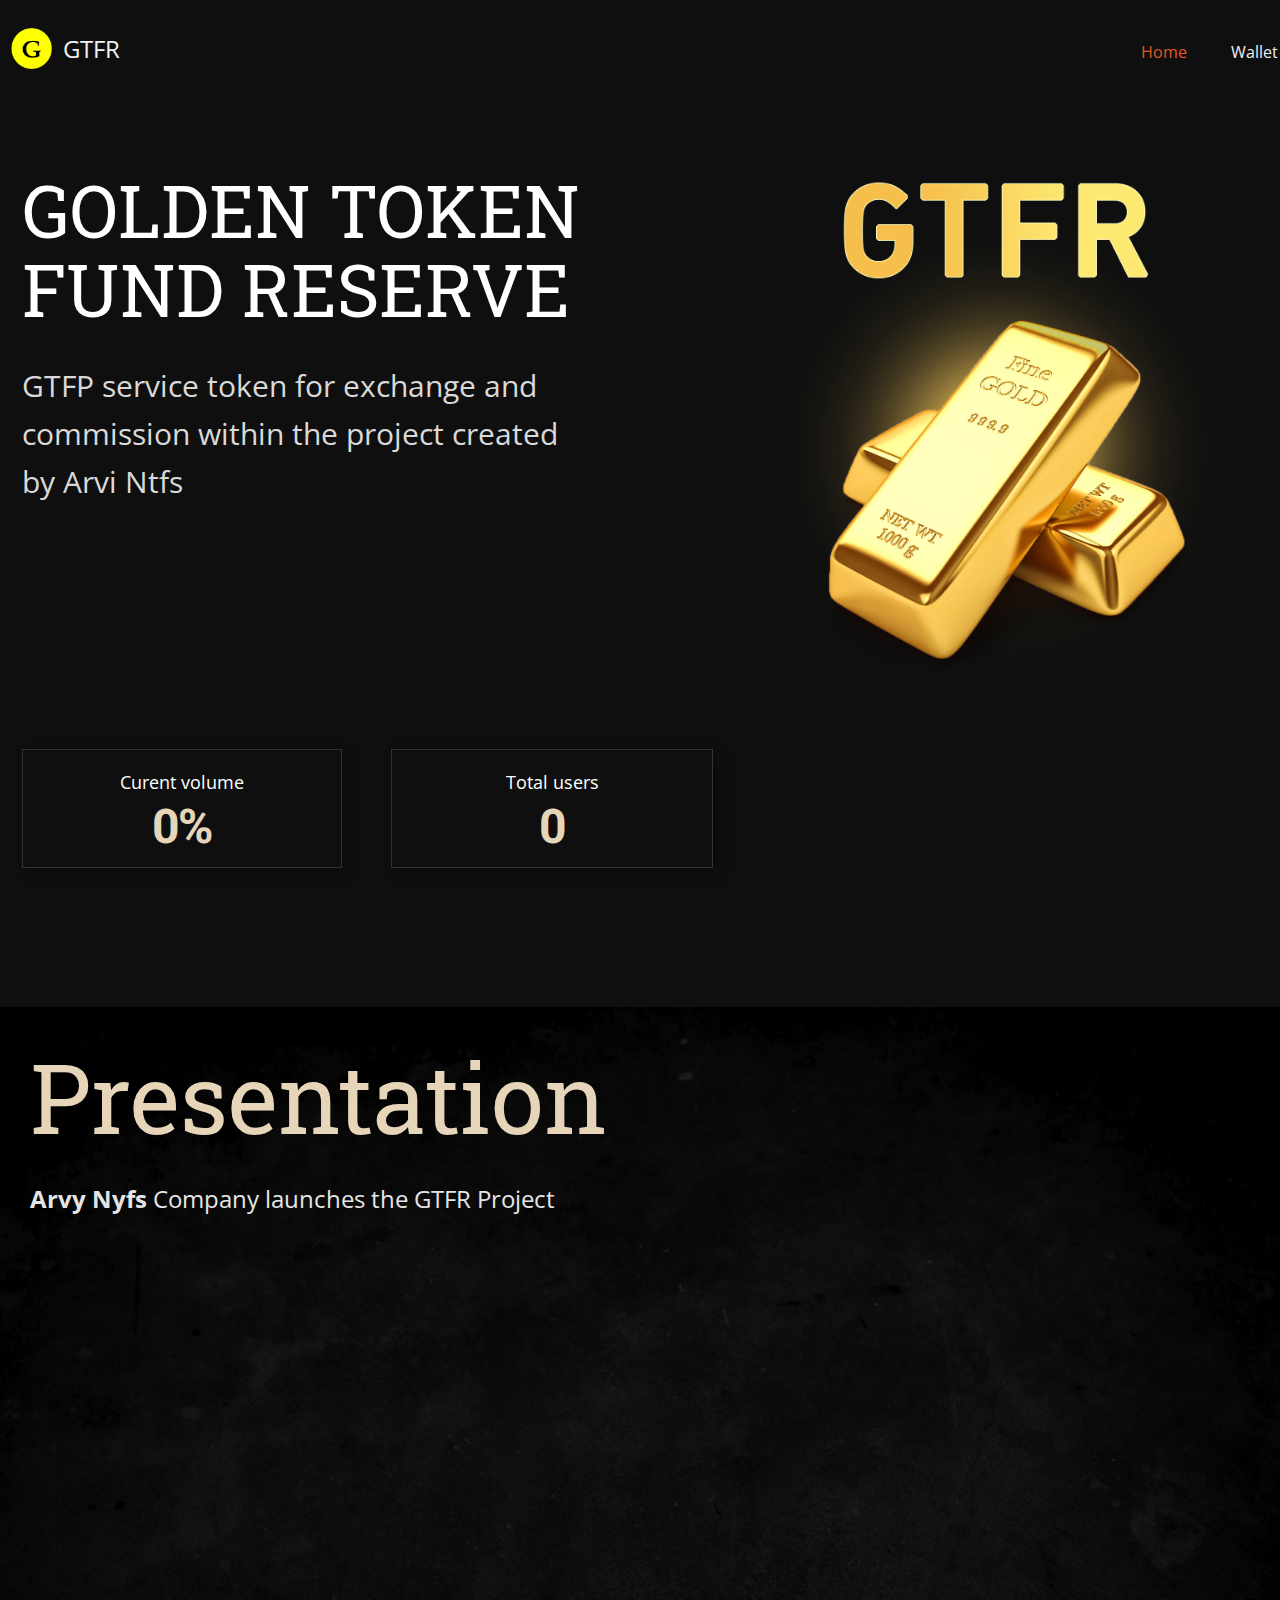
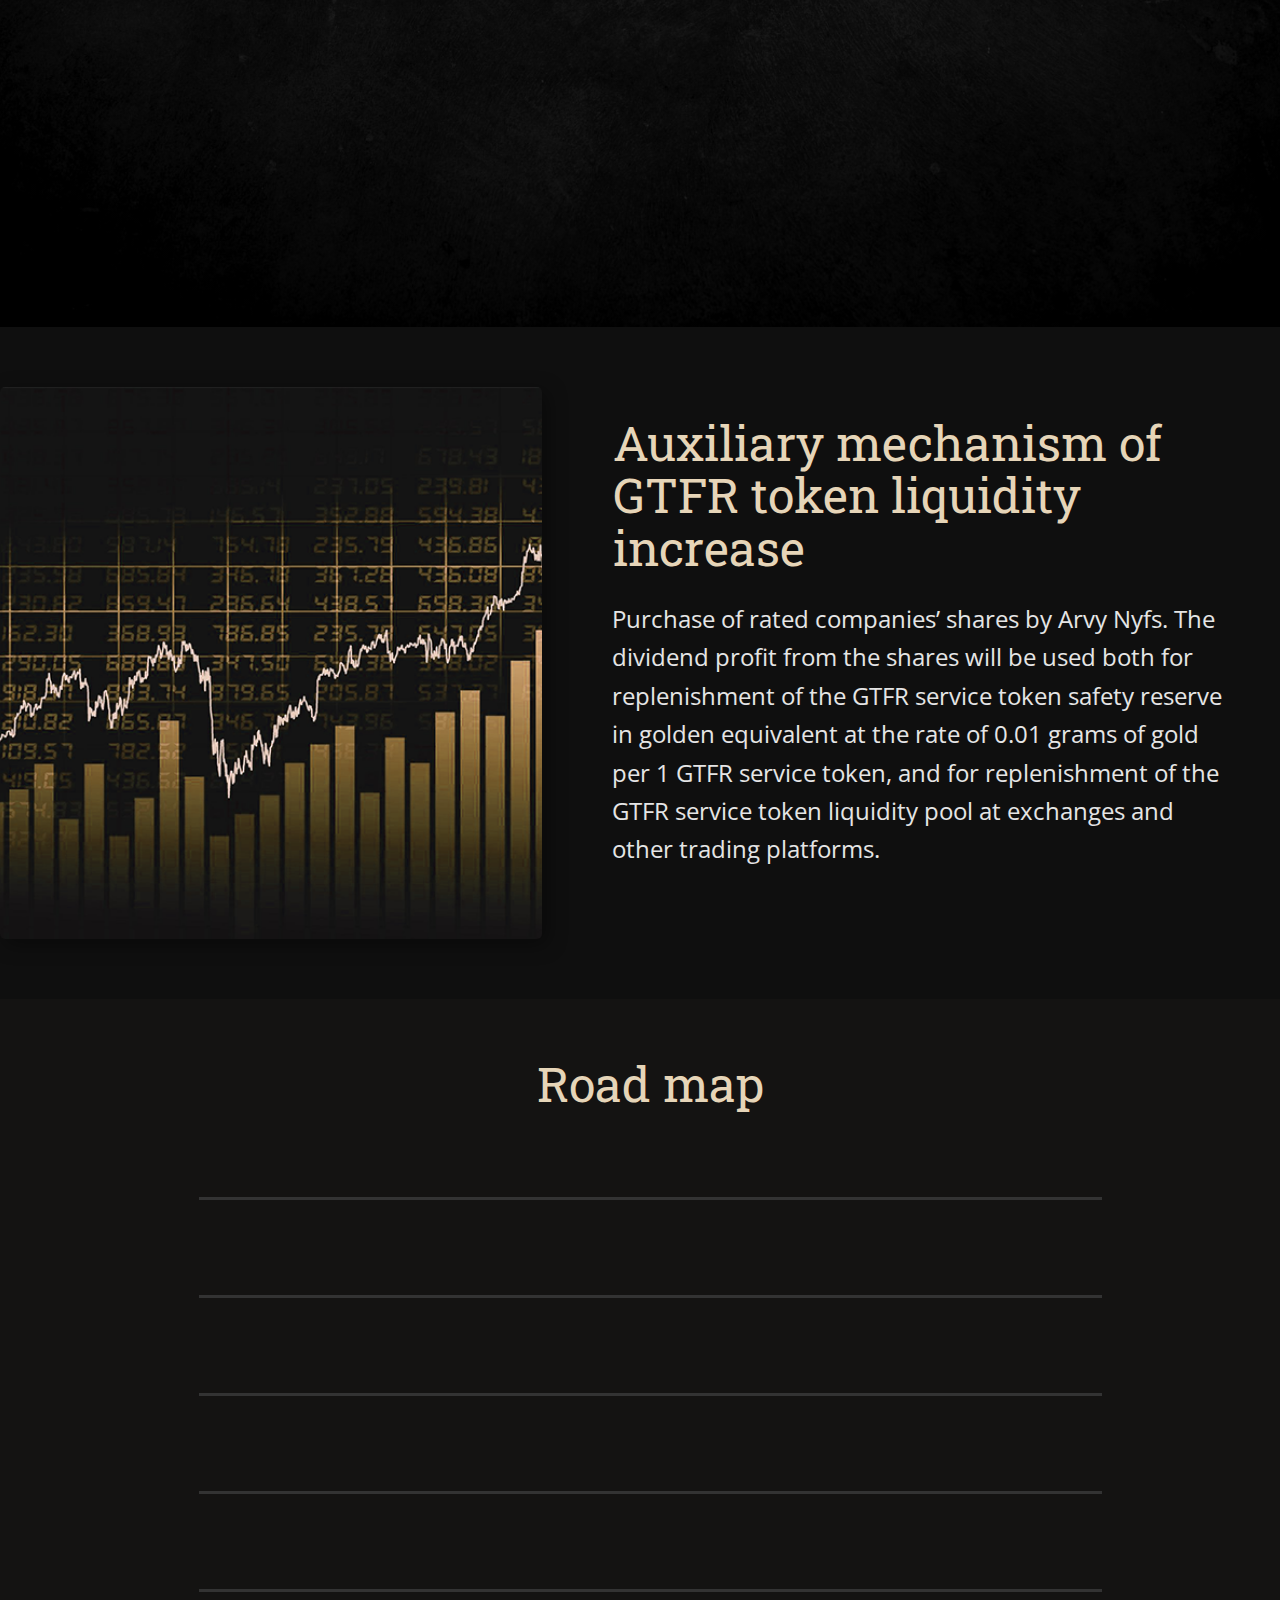
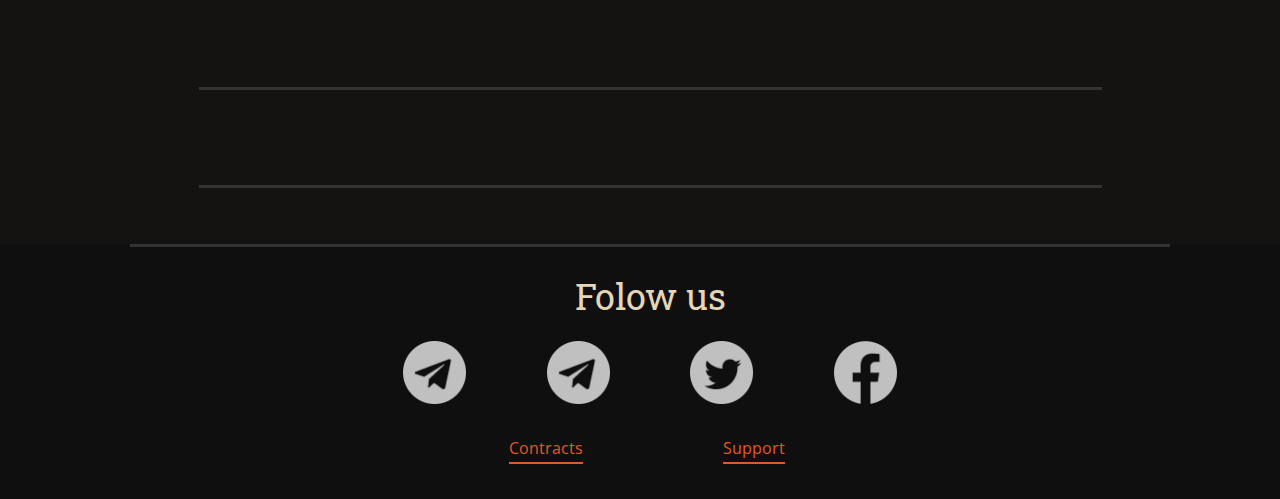
==== commit 2f9a7966: "Add files via upload" ====
--- a/GTFR.html
+++ b/GTFR.html
@@ -1,20 +1,20 @@
-<!DOCTYPE html>
-<html style="font-size: 16px;" lang="ru"><head>
+﻿<!DOCTYPE html>
+<html style="font-size: 16px;" lang="ena"><head>
     <meta name="viewport" content="width=device-width, initial-scale=1.0">
     <meta charset="utf-8">
     <meta name="keywords" content="​GOLDEN TOKEN&nbsp;FUND RESERVE">
-    <meta name="description" content="">
+    <meta name="description" content="Golden token fund reserve.">
+    <meta property="og:title" content="GTFR">
+    <meta property="og:description" content="Golden token fund reserve">
+    <meta property="og:url" content="https://arvynyfs.com/">
     <title>GTFR</title>
     <link rel="stylesheet" href="nicepage.css" media="screen">
 <link rel="stylesheet" href="GTFR.css" media="screen">
     <script class="u-script" type="text/javascript" src="jquery.js" defer=""></script>
     <script class="u-script" type="text/javascript" src="nicepage.js" defer=""></script>
-    <meta name="generator" content="Nicepage 5.9.10, nicepage.com">
+    <link rel="canonical" href="https://arvynyfs.com/gtfr">
     <link id="u-theme-google-font" rel="stylesheet" href="https://fonts.googleapis.com/css?family=Roboto+Slab:100,200,300,400,500,600,700,800,900|Open+Sans:300,300i,400,400i,500,500i,600,600i,700,700i,800,800i">
     <link id="u-page-google-font" rel="stylesheet" href="https://fonts.googleapis.com/css?family=Open+Sans:300,300i,400,400i,500,500i,600,600i,700,700i,800,800i">
-    
-    
-    
     
     
     
@@ -23,44 +23,43 @@
     <script type="application/ld+json">{
 		"@context": "http://schema.org",
 		"@type": "Organization",
-		"name": "",
-		"logo": "images/logo_128x128.png"
+		"name": "GTFR",
+		"url": "https://arvynyfs.com",
+		"logo": "images/logo_128.png"
 }</script>
     <meta name="theme-color" content="#e45826">
-    <meta property="og:title" content="GTFR">
     <meta property="og:type" content="website">
-  <meta data-intl-tel-input-cdn-path="intlTelInput/"></head>
-  <body class="u-body u-overlap u-xl-mode" data-lang="ru"><header class="u-clearfix u-header u-header" id="sec-91a4"><div class="u-clearfix u-sheet u-sheet-1">
-        <a href="GTFR.html" class="u-image u-logo u-image-1" data-image-width="128" data-image-height="128" title="Home">
-          <img src="images/logo_128x128.png" class="u-logo-image u-logo-image-1">
+  <link rel="icon" type="image/png" href="images/logo_32.png">
+<link rel="canonical" href="https://arvynyfs.com/gtfr">
+
+<meta data-intl-tel-input-cdn-path="intlTelInput/"></head>
+  <body class="u-body u-overlap u-overlap-transparent u-xl-mode" data-lang="ena" data-lang-ru="{&quot;head-title&quot;:&quot;&quot;,&quot;head-keywords&quot;:&quot;​GOLDEN TOKEN&nbsp;FUND RESERVE&quot;,&quot;head-description&quot;:&quot;&quot;}" data-lang-ena="{&quot;head-title&quot;:&quot;&quot;,&quot;head-keywords&quot;:&quot;​GOLDEN TOKEN&nbsp;FUND RESERVE&quot;,&quot;head-description&quot;:&quot;Golden token fund reserve.&quot;}"><header class="u-clearfix u-header u-header" id="sec-91a4"><div class="u-clearfix u-sheet u-sheet-1">
+        <a href="GTFR.html" class="u-image u-logo u-image-1" data-image-width="150" data-image-height="150" title="Home">
+          <img src="images/logo_128.png" class="u-logo-image u-logo-image-1">
         </a>
-        <p class="u-custom-font u-font-open-sans u-text u-text-default u-text-1">
-          <a class="u-active-none u-border-none u-btn u-button-link u-button-style u-hover-none u-none u-text-grey-5 u-btn-1" href="GTFR.html">GT<span style="font-size: 1.5rem;"></span>FR 
+        <p class="u-custom-font u-font-open-sans u-text u-text-default u-text-1" data-lang-ru="<a class=&quot;u-active-none u-btn-1 u-border-none u-btn u-button-link u-button-style u-hover-none u-none u-text-grey-5&quot; href=&quot;10540118&quot; style=&quot;background-image: none; font-size: 1.5rem; padding-top: 0px; padding-bottom: 0px; padding-left: 0px; padding-right: 0px&quot;>GT<span style=&quot;font-size: 1.5rem;&quot;>​</span>FR​</a>" data-lang-ena="<a class=&quot;u-active-none u-border-none u-btn u-button-link u-button-style u-hover-none u-none u-text-grey-5 u-block-control u-btn-1&quot; href=&quot;10540118&quot; data-lang-ru=&quot;{&amp;quot;content&amp;quot;:&amp;quot;GT<span style=\&amp;quot;font-size: 1.5rem;\&amp;quot;>​</span>FR​&amp;quot;,&amp;quot;href&amp;quot;:&amp;quot;10540118&amp;quot;}&quot; data-lang-ena=&quot;{&amp;quot;content&amp;quot;:&amp;quot;GT<span style=\&amp;quot;font-size: 1.5rem;\&amp;quot;>​</span>FR​&amp;quot;,&amp;quot;href&amp;quot;:&amp;quot;10540118&amp;quot;}&quot; style=&quot;background-image: none; font-size: 1.5rem; padding-top: 0px; padding-bottom: 0px; padding-left: 0px; padding-right: 0px&quot; data-block=&quot;3&quot;>GT<span style=&quot;font-size: 1.5rem;&quot;>​</span>FR​</a>">
+          <a class="u-active-none u-border-none u-btn u-button-link u-button-style u-hover-none u-none u-text-grey-5 u-btn-1" href="GTFR.html" data-lang-ru="{&quot;content&quot;:&quot;GT<span style=\&quot;font-size: 1.5rem;\&quot;>​</span>FR​&quot;,&quot;href&quot;:&quot;10540118&quot;}" data-lang-ena="{&quot;content&quot;:&quot;GT<span style=\&quot;font-size: 1.5rem;\&quot;>​</span>FR​&quot;,&quot;href&quot;:&quot;10540118&quot;}">GT<span style="font-size: 1.5rem;"></span>FR 
           </a>
         </p>
         <nav class="u-align-right u-menu u-menu-one-level u-offcanvas u-menu-1" data-responsive-from="MD">
           <div class="menu-collapse" style="font-size: 1rem; letter-spacing: 0px;">
-            <a class="u-button-style u-custom-left-right-menu-spacing u-custom-padding-bottom u-custom-text-active-color u-custom-text-color u-custom-text-hover-color u-custom-top-bottom-menu-spacing u-nav-link u-text-active-palette-1-base u-text-hover-palette-2-base u-text-white" href="#">
+            <a class="u-button-style u-custom-left-right-menu-spacing u-custom-padding-bottom u-custom-text-active-color u-custom-text-color u-custom-text-hover-color u-custom-top-bottom-menu-spacing u-nav-link u-text-active-palette-1-base u-text-hover-palette-2-base u-text-white" href="#" data-lang-ru="{&quot;content&quot;:&quot;<svg class=\&quot;u-svg-link\&quot; viewBox=\&quot;0 0 24 24\&quot;><use xmlns:xlink=\&quot;http://www.w3.org/1999/xlink\&quot; xlink:href=\&quot;#menu-hamburger\&quot;></use></svg><svg class=\&quot;u-svg-content\&quot; version=\&quot;1.1\&quot; id=\&quot;menu-hamburger\&quot; viewBox=\&quot;0 0 16 16\&quot; x=\&quot;0px\&quot; y=\&quot;0px\&quot; xmlns:xlink=\&quot;http://www.w3.org/1999/xlink\&quot; xmlns=\&quot;http://www.w3.org/2000/svg\&quot;>    <g>        <rect y=\&quot;1\&quot; width=\&quot;16\&quot; height=\&quot;2\&quot;></rect>        <rect y=\&quot;7\&quot; width=\&quot;16\&quot; height=\&quot;2\&quot;></rect>        <rect y=\&quot;13\&quot; width=\&quot;16\&quot; height=\&quot;2\&quot;></rect>    </g></svg>&quot;,&quot;href&quot;:&quot;#&quot;}" data-lang-ena="{&quot;content&quot;:&quot;<svg class=\&quot;u-svg-link\&quot; viewBox=\&quot;0 0 24 24\&quot;><use xmlns:xlink=\&quot;http://www.w3.org/1999/xlink\&quot; xlink:href=\&quot;#menu-hamburger\&quot;></use></svg><svg class=\&quot;u-svg-content\&quot; version=\&quot;1.1\&quot; id=\&quot;menu-hamburger\&quot; viewBox=\&quot;0 0 16 16\&quot; x=\&quot;0px\&quot; y=\&quot;0px\&quot; xmlns:xlink=\&quot;http://www.w3.org/1999/xlink\&quot; xmlns=\&quot;http://www.w3.org/2000/svg\&quot;>    <g>        <rect y=\&quot;1\&quot; width=\&quot;16\&quot; height=\&quot;2\&quot;></rect>        <rect y=\&quot;7\&quot; width=\&quot;16\&quot; height=\&quot;2\&quot;></rect>        <rect y=\&quot;13\&quot; width=\&quot;16\&quot; height=\&quot;2\&quot;></rect>    </g></svg>&quot;,&quot;href&quot;:&quot;#&quot;}">
               <svg class="u-svg-link" viewBox="0 0 24 24"><use xmlns:xlink="http://www.w3.org/1999/xlink" xlink:href="#menu-hamburger"></use></svg>
               <svg class="u-svg-content" version="1.1" id="menu-hamburger" viewBox="0 0 16 16" x="0px" y="0px" xmlns:xlink="http://www.w3.org/1999/xlink" xmlns="http://www.w3.org/2000/svg"><g><rect y="1" width="16" height="2"></rect><rect y="7" width="16" height="2"></rect><rect y="13" width="16" height="2"></rect>
 </g></svg>
             </a>
           </div>
           <div class="u-custom-menu u-nav-container">
-            <ul class="u-nav u-unstyled u-nav-1"><li class="u-nav-item"><a class="u-button-style u-nav-link u-text-active-palette-1-base u-text-grey-5 u-text-hover-palette-2-base" href="GTFR.html" style="padding: 10px 22px;">Home</a>
-</li><li class="u-nav-item"><a class="u-button-style u-nav-link u-text-active-palette-1-base u-text-grey-5 u-text-hover-palette-2-base" href="WorkInProgress.html" style="padding: 10px 22px;">Voting</a>
-</li><li class="u-nav-item"><a class="u-button-style u-nav-link u-text-active-palette-1-base u-text-grey-5 u-text-hover-palette-2-base" href="WorkInProgress.html" style="padding: 10px 22px;">WhitePaper</a>
-</li><li class="u-nav-item"><a class="u-button-style u-nav-link u-text-active-palette-1-base u-text-grey-5 u-text-hover-palette-2-base" href="WorkInProgress.html" style="padding: 10px 22px;">Wallet</a>
+            <ul class="u-nav u-unstyled u-nav-1"><li class="u-nav-item"><a class="u-button-style u-nav-link u-text-active-palette-1-base u-text-grey-5 u-text-hover-palette-2-base" href="GTFR.html" data-lang-ru="{&quot;content&quot;:&quot;Home&quot;,&quot;href&quot;:&quot;GTFR.html&quot;}" data-lang-ena="{&quot;content&quot;:&quot;Home&quot;,&quot;href&quot;:&quot;GTFR.html&quot;}" style="padding: 10px 22px;">Home</a>
+</li><li class="u-nav-item"><a class="u-button-style u-nav-link u-text-active-palette-1-base u-text-grey-5 u-text-hover-palette-2-base" href="WorkInProgress.html" data-lang-ru="{&quot;content&quot;:&quot;Wallet&quot;,&quot;href&quot;:&quot;WorkInProgress.html&quot;}" data-lang-ena="{&quot;content&quot;:&quot;Wallet&quot;,&quot;href&quot;:&quot;WorkInProgress.html&quot;}" style="padding: 10px 22px;">Wallet</a>
 </li></ul>
           </div>
           <div class="u-custom-menu u-nav-container-collapse">
             <div class="u-black u-container-style u-inner-container-layout u-opacity u-opacity-85 u-sidenav u-sidenav-1" data-offcanvas-width="258.567">
               <div class="u-inner-container-layout u-sidenav-overflow">
                 <div class="u-menu-close"></div>
-                <ul class="u-align-center u-nav u-popupmenu-items u-spacing-4 u-text-active-palette-1-base u-unstyled u-nav-2"><li class="u-nav-item"><a class="u-button-style u-nav-link" href="GTFR.html">Home</a>
-</li><li class="u-nav-item"><a class="u-button-style u-nav-link" href="WorkInProgress.html">Voting</a>
-</li><li class="u-nav-item"><a class="u-button-style u-nav-link" href="WorkInProgress.html">WhitePaper</a>
-</li><li class="u-nav-item"><a class="u-button-style u-nav-link" href="WorkInProgress.html">Wallet</a>
+                <ul class="u-align-center u-nav u-popupmenu-items u-spacing-4 u-text-active-palette-1-base u-unstyled u-nav-2"><li class="u-nav-item"><a class="u-button-style u-nav-link" href="GTFR.html" data-lang-ru="{&quot;content&quot;:&quot;Home&quot;,&quot;href&quot;:&quot;GTFR.html&quot;}" data-lang-ena="{&quot;content&quot;:&quot;Home&quot;,&quot;href&quot;:&quot;GTFR.html&quot;}">Home</a>
+</li><li class="u-nav-item"><a class="u-button-style u-nav-link" href="WorkInProgress.html" data-lang-ru="{&quot;content&quot;:&quot;Wallet&quot;,&quot;href&quot;:&quot;WorkInProgress.html&quot;}" data-lang-ena="{&quot;content&quot;:&quot;Wallet&quot;,&quot;href&quot;:&quot;WorkInProgress.html&quot;}">Wallet</a>
 </li></ul>
               </div>
             </div>
@@ -68,194 +67,119 @@
           </div>
         </nav>
       </div></header>
-    <section class="u-clearfix u-grey-90 u-section-1" id="sec-064a">
-      <img class="u-image u-image-contain u-image-default u-opacity u-opacity-0 u-preserve-proportions u-image-1" src="images/logoBG.png" alt="" data-image-width="1000" data-image-height="1000">
-      <div class="u-clearfix u-layout-wrap u-layout-wrap-1">
-        <div class="u-layout">
-          <div class="u-layout-row">
-            <div class="u-align-left u-container-style u-layout-cell u-size-33 u-layout-cell-1">
-              <div class="u-container-layout u-container-layout-1">
-                <h2 class="u-align-left u-text u-text-body-alt-color u-text-1"> GOLDEN TOKEN​ FUND RESERVE</h2>
-                <h4 class="u-align-left u-custom-font u-text u-text-font u-text-grey-15 u-text-2"> Launch of the&nbsp;Golden NFT&nbsp;studio for creation and exchange of original NFTs. The profit will be used according to the Community vote.</h4>
-                <div class="u-align-left u-list u-list-1">
-                  <div class="u-repeater u-repeater-1">
-                    <div class="u-align-center u-border-1 u-border-grey-80 u-container-style u-list-item u-repeater-item u-shape-rectangle u-list-item-1">
-                      <div class="u-container-layout u-similar-container u-container-layout-2">
-                        <p class="u-align-center u-text u-text-body-alt-color u-text-3">Curent volume</p>
-                        <h1 class="u-text u-text-default u-text-palette-3-base u-title u-text-4" data-animation-name="counter" data-animation-event="scroll" data-animation-duration="3000">0%</h1>
+    <section class="u-clearfix u-custom-color-7 u-section-1" id="sec-064a">
+      <div class="u-clearfix u-sheet u-sheet-1">
+        <div class="u-clearfix u-expanded-width-sm u-expanded-width-xs u-layout-wrap u-layout-wrap-1">
+          <div class="u-layout">
+            <div class="u-layout-row">
+              <div class="u-align-left u-container-style u-layout-cell u-size-33 u-layout-cell-1">
+                <div class="u-container-layout u-container-layout-1">
+                  <h2 class="u-align-center-sm u-align-center-xs u-align-left-lg u-align-left-md u-align-left-xl u-text u-text-body-alt-color u-text-1" data-lang-ru="​GOLDEN TOKEN​ FUND RESERVE" data-lang-ena="​GOLDEN TOKEN​ FUND RESERVE"> GOLDEN TOKEN​ FUND RESERVE</h2>
+                  <p class="u-align-center-sm u-align-center-xs u-align-left-lg u-align-left-md u-align-left-xl u-text u-text-grey-15 u-text-2" data-lang-ena="​GTFP service token for exchange and commission within the project created by Arvi Ntfs​" data-lang-ru="​GTFP service token for exchange and commission within the project created by Arvi Ntfs​"> GTFP service token for exchange and commission within the project created by Arvi Ntfs </p>
+                  <div class="u-align-center-xs u-align-right-lg u-align-right-md u-align-right-sm u-align-right-xl u-list u-list-1">
+                    <div class="u-repeater u-repeater-1">
+                      <div class="u-align-center u-border-1 u-border-grey-80 u-container-align-center-xs u-container-style u-list-item u-repeater-item u-shape-rectangle u-list-item-1">
+                        <div class="u-container-layout u-similar-container u-container-layout-2">
+                          <p class="u-align-center u-text u-text-body-alt-color u-text-3" data-lang-ru="Total users" data-lang-ena="Total users">Total users</p>
+                          <h1 class="u-align-center-xs u-text u-text-default u-text-palette-3-base u-title u-text-4" data-animation-name="counter" data-animation-event="scroll" data-animation-duration="3000" data-lang-ru="0" data-lang-ena="0">0</h1>
+                        </div>
                       </div>
                     </div>
                   </div>
-                </div>
-                <div class="u-align-right u-list u-list-2">
-                  <div class="u-repeater u-repeater-2">
-                    <div class="u-align-center u-border-1 u-border-grey-80 u-container-style u-list-item u-repeater-item u-shape-rectangle u-list-item-2">
-                      <div class="u-container-layout u-similar-container u-container-layout-3">
-                        <p class="u-align-center u-text u-text-body-alt-color u-text-5">Total users</p>
-                        <h1 class="u-text u-text-default u-text-palette-3-base u-title u-text-6" data-animation-name="counter" data-animation-event="scroll" data-animation-duration="3000">0</h1>
+                  <div class="u-align-center-sm u-align-center-xs u-align-left-lg u-align-left-md u-align-left-xl u-list u-list-2">
+                    <div class="u-repeater u-repeater-2">
+                      <div class="u-align-center u-border-1 u-border-grey-80 u-container-align-center-xs u-container-style u-list-item u-repeater-item u-shape-rectangle u-list-item-2">
+                        <div class="u-container-layout u-similar-container u-container-layout-3">
+                          <p class="u-align-center u-text u-text-body-alt-color u-text-5" data-lang-ru="Curent volume" data-lang-ena="Curent volume">Curent volume</p>
+                          <h1 class="u-align-center-xs u-text u-text-default u-text-palette-3-base u-title u-text-6" data-animation-name="counter" data-animation-event="scroll" data-animation-duration="3000" data-lang-ru="0%" data-lang-ena="0%">0%</h1>
+                        </div>
                       </div>
                     </div>
                   </div>
                 </div>
               </div>
-            </div>
-            <div class="u-container-style u-layout-cell u-size-27 u-layout-cell-2">
-              <div class="u-container-layout u-container-layout-4">
-                <img class="u-align-center u-hidden-block u-image u-image-contain u-image-default u-preserve-proportions u-image-2" src="images/glowBG.png" alt="" data-image-width="512" data-image-height="512">
-                <img class="u-align-center u-image u-image-contain u-image-default u-image-3" src="images/goldAndName.png" alt="" data-image-width="1200" data-image-height="1297">
+              <div class="u-container-style u-hidden-xs u-layout-cell u-size-27 u-layout-cell-2">
+                <div class="u-container-layout u-container-layout-4">
+                  <img class="u-align-center u-hidden-block u-image u-image-contain u-image-default u-preserve-proportions u-image-1" src="images/glowBG.png" alt="" data-image-width="512" data-image-height="512" data-lang-ru="" data-lang-ena="">
+                  <img class="u-align-center u-hidden-sm u-hidden-xs u-image u-image-contain u-image-default u-image-2" src="images/goldAndName.png" alt="" data-image-width="1200" data-image-height="1297" data-lang-ru="" data-lang-ena="">
+                </div>
               </div>
             </div>
           </div>
         </div>
       </div>
     </section>
-    <section class="u-align-center u-clearfix u-custom-color-3 u-section-2" id="sec-5f9d">
-      <div class="u-clearfix u-sheet u-valign-middle-lg u-valign-middle-md u-valign-middle-sm u-valign-middle-xl u-sheet-1">
-        <h3 class="u-text u-text-default-lg u-text-default-md u-text-default-sm u-text-default-xl u-text-font u-text-palette-3-base u-text-1">News</h3>
-        <div id="carousel-bd35" data-interval="5000" data-u-ride="carousel" class="u-carousel u-expanded-width-sm u-expanded-width-xs u-slider u-slider-1">
-          <ol class="u-absolute-hcenter u-carousel-indicators u-hidden u-carousel-indicators-1">
-            <li data-u-target="#carousel-bd35" class="u-active u-grey-30" data-u-slide-to="0"></li>
-            <li data-u-target="#carousel-bd35" class="u-grey-30" data-u-slide-to="1"></li>
-          </ol>
-          <div class="u-carousel-inner" role="listbox">
-            <div class="u-active u-align-center u-carousel-item u-container-align-center u-container-style u-image u-shading u-slide u-image-1" data-image-width="800" data-image-height="500">
-              <div class="u-container-layout u-container-layout-1">
-                <h2 class="u-align-center u-text u-text-default u-text-palette-2-base u-text-2">GTFR news</h2>
-                <p class="u-align-center u-text u-text-3">No news yet.</p>
-              </div>
-            </div>
-            <div class="u-align-center u-carousel-item u-container-align-center u-container-style u-image u-shading u-slide u-image-2" data-image-width="800" data-image-height="500">
-              <div class="u-container-layout u-container-layout-2">
-                <h2 class="u-align-center u-text u-text-default u-text-palette-2-base u-text-4">GTFR news 2</h2>
-                <p class="u-align-center u-text u-text-5">News will be available soon.</p>
-              </div>
-            </div>
-          </div>
-          <a class="u-absolute-vcenter-lg u-absolute-vcenter-md u-absolute-vcenter-xl u-carousel-control u-carousel-control-prev u-spacing-9 u-carousel-control-1" href="#carousel-bd35" role="button" data-u-slide="prev">
-            <span aria-hidden="true">
-              <svg viewBox="0 0 477.175 477.175"><path d="M145.188,238.575l215.5-215.5c5.3-5.3,5.3-13.8,0-19.1s-13.8-5.3-19.1,0l-225.1,225.1c-5.3,5.3-5.3,13.8,0,19.1l225.1,225
-                    c2.6,2.6,6.1,4,9.5,4s6.9-1.3,9.5-4c5.3-5.3,5.3-13.8,0-19.1L145.188,238.575z"></path></svg>
-            </span>
-            <span class="sr-only">+Previous</span>
-          </a>
-          <a class="u-absolute-vcenter-lg u-absolute-vcenter-md u-absolute-vcenter-xl u-carousel-control u-carousel-control-next u-spacing-9 u-carousel-control-2" href="#carousel-bd35" role="button" data-u-slide="next">
-            <span aria-hidden="true">
-              <svg viewBox="0 0 477.175 477.175"><path d="M360.731,229.075l-225.1-225.1c-5.3-5.3-13.8-5.3-19.1,0s-5.3,13.8,0,19.1l215.5,215.5l-215.5,215.5
-                    c-5.3,5.3-5.3,13.8,0,19.1c2.6,2.6,6.1,4,9.5,4c3.4,0,6.9-1.3,9.5-4l225.1-225.1C365.931,242.875,365.931,234.275,360.731,229.075z"></path></svg>
-            </span>
-            <span class="sr-only">+Next</span>
-          </a>
+    <section class="skrollable u-clearfix u-image u-shading u-section-2" id="sec-bb17" data-image-width="8256" data-image-height="5504">
+      <div class="u-clearfix u-sheet u-sheet-1">
+        <h1 class="u-align-center-sm u-align-center-xs u-text u-text-palette-3-base u-title u-text-1" data-lang-ena="​Presentation" data-lang-ru="​Presentation"> Presentation</h1>
+        <p class="u-align-center-sm u-align-center-xs u-large-text u-text u-text-grey-10 u-text-variant u-text-2" data-lang-ena="​ <span style=&quot;font-weight: 700;&quot;>Arvy Nyfs</span> Company launches the GTFR Project" data-lang-ru="​ <span style=&quot;font-weight: 700;&quot;>Arvy Nyfs</span> Company launches the GTFR Project">
+          <span style="font-weight: 700;">Arvy Nyfs</span> Company launches the GTFR Project
+        </p>
+        <div class="u-align-center-sm u-align-center-xs u-expanded-width-lg u-expanded-width-md u-expanded-width-xs u-list u-list-1">
+          <div class="u-repeater u-repeater-1">
+            <div class="u-container-align-center-sm u-container-align-center-xs u-container-style u-custom-item u-list-item u-repeater-item u-list-item-1" data-animation-name="customAnimationIn" data-animation-duration="1000" data-animation-direction="" data-animation-out="0">
+              <div class="u-container-layout u-similar-container u-container-layout-1"><span class="u-align-center-sm u-align-center-xs u-file-icon u-icon u-icon-1"><img src="images/c1-3.png" alt=""></span>
+                <p class="u-align-center-sm u-align-center-xs u-text u-text-default u-text-grey-10 u-text-3" data-lang-ena="​Realization of the first round of a private GTFR service token sale
+for the Community at the “Pancake Swap” desk in the limited scope of 100
+billion GTFR service tokens at the price of USD 0.000005 per 1 GTFR service
+token" data-lang-ru="​Realization of the first round of a private GTFR service token sale
+for the Community at the “Pancake Swap” desk in the limited scope of 100
+billion GTFR service tokens at the price of USD 0.000005 per 1 GTFR service
+token"> Realization of the first round of a private GTFR service token sale
+for the Community at the “Pancake Swap” desk in the limited scope of 100
+billion GTFR service tokens at the price of USD 0.000005 per 1 GTFR service
+token</p>
+              </div>
+            </div>
+            <div class="u-container-align-center-sm u-container-align-center-xs u-container-style u-custom-item u-list-item u-repeater-item u-list-item-2" data-animation-name="customAnimationIn" data-animation-duration="1000" data-animation-direction="" data-animation-delay="250" data-animation-out="0">
+              <div class="u-container-layout u-similar-container u-container-layout-2"><span class="u-align-center-sm u-align-center-xs u-file-icon u-icon u-icon-2"><img src="images/c2-31.png" alt=""></span>
+                <p class="u-align-center-sm u-align-center-xs u-text u-text-default u-text-grey-10 u-text-4" data-lang-ena="​Realization of the second round of a public GTFR service token sale
+at the “Coin List” exchange in the limited scope of 100 billion GTFR service
+tokens at the price of USD 0.00001 per 1 GTFR service token" data-lang-ru="​Realization of the second round of a public GTFR service token sale
+at the “Coin List” exchange in the limited scope of 100 billion GTFR service
+tokens at the price of USD 0.00001 per 1 GTFR service token"> Realization of the second round of a public GTFR service token sale
+at the “Coin List” exchange in the limited scope of 100 billion GTFR service
+tokens at the price of USD 0.00001 per 1 GTFR service token</p>
+              </div>
+            </div>
+            <div class="u-container-align-center-sm u-container-align-center-xs u-container-style u-custom-item u-list-item u-repeater-item u-list-item-3" data-animation-name="customAnimationIn" data-animation-duration="1000" data-animation-direction="" data-animation-delay="500" data-animation-out="0">
+              <div class="u-container-layout u-similar-container u-container-layout-3"><span class="u-align-center-sm u-align-center-xs u-file-icon u-icon u-icon-3"><img src="images/c3-3.png" alt=""></span>
+                <p class="u-align-center-sm u-align-center-xs u-text u-text-default u-text-grey-10 u-text-5" data-lang-ena="​Realization of the third round of a public GTFR service token sale
+at the “Coin List” exchange in the limited scope of 100 billion GTFR service
+tokens at the price of USD 0.0001 per 1 GTFR service token" data-lang-ru="​Realization of the third round of a public GTFR service token sale
+at the “Coin List” exchange in the limited scope of 100 billion GTFR service
+tokens at the price of USD 0.0001 per 1 GTFR service token"> Realization of the third round of a public GTFR service token sale
+at the “Coin List” exchange in the limited scope of 100 billion GTFR service
+tokens at the price of USD 0.0001 per 1 GTFR service token</p>
+              </div>
+            </div>
+          </div>
+        </div>
+        <div class="u-container-style u-expanded-width-lg u-expanded-width-md u-expanded-width-sm u-expanded-width-xs u-group u-group-1" data-animation-name="customAnimationIn" data-animation-duration="1000" data-animation-out="0">
+          <div class="u-container-layout u-container-layout-4">
+            <h1 class="u-align-center u-text u-text-default u-text-palette-3-base u-text-6" data-lang-ena="Whitepaper" data-lang-ru="Whitepaper">Whitepaper</h1>
+            <p class="u-align-center u-text u-text-grey-10 u-text-7" data-lang-ena="The main objective of the GTFR Project is creation of
+a safe for users GTFR crypto wallet in which a commission of 1 GTFR service
+token will be charged per a transaction; creation of a gold reserve for GTFR service
+token holders in the amount of 0.01 grams of gold per 1 GTFR service token; 50
+% of commission will be used for purchase of gold to support the token, 50 % will
+be burnt." data-lang-ru="The main objective of the GTFR Project is creation of
+a safe for users GTFR crypto wallet in which a commission of 1 GTFR service
+token will be charged per a transaction; creation of a gold reserve for GTFR service
+token holders in the amount of 0.01 grams of gold per 1 GTFR service token; 50
+% of commission will be used for purchase of gold to support the token, 50 % will
+be burnt.">The main objective of the GTFR Project is creation of
+a safe for users GTFR crypto wallet in which a commission of 1 GTFR service
+token will be charged per a transaction; creation of a gold reserve for GTFR service
+token holders in the amount of 0.01 grams of gold per 1 GTFR service token; 50
+% of commission will be used for purchase of gold to support the token, 50 % will
+be burnt.</p>
+          </div>
         </div>
       </div>
-      <style data-mode="XXL">@media (max-width: 0px) {
-  .u-section-2 .u-sheet-1 {
-    min-height: 613px;
-  }
-  .u-section-2 .u-slider-1 {
-    width: 758px;
-    min-height: 478px;
-    height: auto;
-    margin-top: 60px;
-    margin-bottom: 60px;
-    margin-left: auto;
-    margin-right: auto;
-  }
-  .u-section-2 .u-carousel-indicators-1 {
-    position: absolute;
-    bottom: 10px;
-    width: auto;
-    height: auto;
-  }
-  .u-section-2 .u-image-1 {
-    background-image: linear-gradient(0deg, rgba(0,0,0,0.4), rgba(0,0,0,0.4)), url("[data-uri]");
-    background-position: 50% 50%;
-  }
-  .u-section-2 .u-container-layout-1 {
-    padding-top: 30px;
-    padding-bottom: 30px;
-    padding-left: 60px;
-    padding-right: 60px;
-  }
-  .u-section-2 .u-text-2 {
-    margin-top: 0;
-    margin-bottom: 0;
-    margin-left: auto;
-    margin-right: auto;
-  }
-  .u-section-2 .u-text-3 {
-    width: 409px;
-    margin-top: 20px;
-    margin-left: auto;
-    margin-right: auto;
-    margin-bottom: 0;
-  }
-  .u-block-3ed5-34 {
-    border-style: none;
-    font-weight: 700;
-    text-transform: uppercase;
-    font-size: 0.875rem;
-    letter-spacing: 1px;
-    background-image: none;
-    margin-top: 30px;
-    margin-left: auto;
-    margin-right: auto;
-    margin-bottom: 0;
-  }
-  .u-section-2 .u-image-2 {
-    background-image: linear-gradient(0deg, rgba(0,0,0,0.4), rgba(0,0,0,0.4)), url("[data-uri]");
-    background-position: 50% 50%;
-  }
-  .u-section-2 .u-container-layout-2 {
-    padding-top: 30px;
-    padding-bottom: 30px;
-    padding-left: 60px;
-    padding-right: 60px;
-  }
-  .u-section-2 .u-text-4 {
-    margin-top: 0;
-    margin-bottom: 0;
-    margin-left: auto;
-    margin-right: auto;
-  }
-  .u-section-2 .u-text-5 {
-    width: 409px;
-    margin-top: 20px;
-    margin-left: auto;
-    margin-right: auto;
-    margin-bottom: 0;
-  }
-  .u-section-2 .u-text-1 {
-    border-style: none;
-    font-weight: 700;
-    text-transform: uppercase;
-    font-size: 0.875rem;
-    letter-spacing: 1px;
-    background-image: none;
-    margin-top: 30px;
-    margin-left: auto;
-    margin-right: auto;
-    margin-bottom: 0;
-  }
-  .u-section-2 .u-carousel-control-1 {
-    width: 38px;
-    height: 38px;
-    background-image: none;
-    left: -58px;
-    position: absolute;
-    right: auto;
-  }
-  .u-section-2 .u-carousel-control-2 {
-    width: 38px;
-    height: 38px;
-    background-image: none;
-    left: auto;
-    position: absolute;
-    right: -58px;
-  }
-}</style>
     </section>
-    <section class="u-align-center u-clearfix u-grey-90 u-section-3" id="sec-0673">
-      <div class="u-clearfix u-sheet u-valign-middle u-sheet-1">
+    <section class="u-align-center u-clearfix u-custom-color-7 u-section-3" id="sec-0673">
+      <div class="u-clearfix u-sheet u-valign-middle-lg u-valign-middle-xl u-sheet-1">
         <div class="u-clearfix u-expanded-width-lg u-expanded-width-sm u-expanded-width-xl u-expanded-width-xs u-gutter-0 u-layout-wrap u-layout-wrap-1">
           <div class="u-layout" style="">
             <div class="u-layout-row" style="">
@@ -266,8 +190,8 @@
               </div>
               <div class="u-align-left u-container-style u-layout-cell u-right-cell u-shape-rectangle u-size-32-lg u-size-32-md u-size-32-sm u-size-32-xs u-size-35-xl u-size-xs-60 u-layout-cell-2">
                 <div class="u-container-layout u-container-layout-2">
-                  <h2 class="u-text u-text-palette-3-base u-text-1"> Auxiliary mechanism of GTFR token liquidity increase </h2>
-                  <p class="u-text u-text-grey-10 u-text-2"> Purchase of rated companies’ shares by&nbsp;Arvy Nyfs&nbsp;according to the Community vote. The dividend profit from the shares will be used both for replenishment of th​e GTFR token safety reserve in golden equivalent at the rate of 0.1 grams of gold per 1 GTFR token, and for replenishment of the GTFR token liquidity pool at exchanges and other trading platforms.</p>
+                  <h2 class="u-text u-text-palette-3-base u-text-1" data-lang-ru="​Auxiliary mechanism of GTFR token liquidity increase " data-lang-ena="​Auxiliary mechanism of GTFR token liquidity increase "> Auxiliary mechanism of GTFR token liquidity increase </h2>
+                  <p class="u-text u-text-grey-10 u-text-2" data-lang-ru="​​Purchase of rated companies’ shares by&amp;nbsp;Arvy Nyfs. The dividend profit from the shares will be used both for replenishment of th​e GTFR service token safety reserve in golden equivalent at the rate of 0.01 grams of gold per 1 GTFR service token, and for replenishment of the GTFR service token liquidity pool at exchanges and other trading platforms." data-lang-ena="​Purchase of rated companies’ shares by&amp;nbsp;Arvy Nyfs. The dividend profit from the shares will be used both for replenishment of th​e GTFR service token safety reserve in golden equivalent at the rate of 0.01 grams of gold per 1 GTFR service token, and for replenishment of the GTFR service token liquidity pool at exchanges and other trading platforms."> Purchase of rated companies’ shares by&nbsp;Arvy Nyfs. The dividend profit from the shares will be used both for replenishment of th​e GTFR service token safety reserve in golden equivalent at the rate of 0.01 grams of gold per 1 GTFR service token, and for replenishment of the GTFR service token liquidity pool at exchanges and other trading platforms.</p>
                 </div>
               </div>
             </div>
@@ -275,79 +199,16 @@
         </div>
       </div>
     </section>
-    <section class="u-clearfix u-custom-color-3 u-section-4" id="sec-d3db">
-      <div class="u-clearfix u-sheet u-sheet-1">
-        <h4 class="u-align-center u-text u-text-palette-3-base u-text-1">Whitepaper</h4>
-      </div>
-    </section>
-    <section class="u-align-center u-clearfix u-custom-color-3 u-section-5" id="sec-f88c">
-      <div class="u-align-left u-clearfix u-sheet u-sheet-1">
-        <div class="u-align-center u-list u-list-1">
-          <div class="u-repeater u-repeater-1">
-            <div class="u-container-align-center u-container-style u-list-item u-repeater-item u-shape-rectangle u-list-item-1" data-animation-out="0" data-animation-name="" data-animation-duration="0" data-animation-direction="">
-              <div class="u-container-layout u-similar-container u-container-layout-1"><span class="u-align-center u-file-icon u-icon u-text-palette-1-base u-icon-1"><img src="images/10200911-66ed4c30.png" alt=""></span>
-                <p class="u-align-center u-text u-text-1"> Creation of a blockchain for the GTFR project operation.</p>
-                <div class="u-align-center u-border-3 u-border-palette-2-base u-line u-line-horizontal u-line-1"></div>
-              </div>
-            </div>
-            <div class="u-align-center u-container-align-center u-container-style u-list-item u-repeater-item u-shape-rectangle u-list-item-2" data-animation-out="0">
-              <div class="u-container-layout u-similar-container u-container-layout-2"><span class="u-align-center u-file-icon u-icon u-text-palette-1-base u-icon-2"><img src="images/10521663-bbc124f0.png" alt=""></span>
-                <p class="u-align-center u-text u-text-2"> Creation of a crypto wallet on the basis of the GTFR blockchain.</p>
-                <div class="u-align-center u-border-3 u-border-palette-2-base u-line u-line-horizontal u-line-2"></div>
-              </div>
-            </div>
-            <div class="u-container-align-center u-container-style u-list-item u-repeater-item u-shape-rectangle u-list-item-3" data-animation-out="0">
-              <div class="u-container-layout u-similar-container u-container-layout-3"><span class="u-align-center u-file-icon u-icon u-text-palette-1-base u-icon-3"><img src="images/7115673-c5e5be90.png" alt=""></span>
-                <p class="u-align-center u-text u-text-3"> Launch of the&nbsp;Golden NFT&nbsp;Marketplace&nbsp;on the basis of the GTFR blockchain.</p>
-                <div class="u-align-center u-border-3 u-border-palette-2-base u-line u-line-horizontal u-line-3"></div>
-              </div>
-            </div>
-            <div class="u-container-style u-list-item u-repeater-item u-shape-rectangle u-list-item-4" data-animation-out="0">
-              <div class="u-container-layout u-similar-container u-container-layout-4"><span class="u-align-center u-file-icon u-icon u-text-palette-1-base u-icon-4"><img src="images/6838810-428e96ef.png" alt=""></span>
-                <p class="u-align-center u-text u-text-4"> Creation of the internal GTFR service token for its exchange to NFTs at exhibitions, galleries and auction markets, held at the&nbsp;Golden NFT Marketplace.</p>
-                <div class="u-align-center u-border-3 u-border-palette-2-base u-line u-line-horizontal u-line-4"></div>
-              </div>
-            </div>
-            <div class="u-container-align-center u-container-style u-list-item u-repeater-item u-shape-rectangle u-list-item-5" data-animation-out="0">
-              <div class="u-container-layout u-similar-container u-container-layout-5"><span class="u-align-center u-file-icon u-icon u-text-palette-1-base u-icon-5"><img src="images/10546362-364a348f.png" alt=""></span>
-                <p class="u-align-center u-text u-text-5"> Creation and replenishment of the GTFR token safety reserve in golden equivalent at the rate of 0.1 grams of gold per 1 GTFR token.</p>
-                <div class="u-align-center u-border-3 u-border-palette-2-base u-line u-line-horizontal u-line-5"></div>
-              </div>
-            </div>
-            <div class="u-container-style u-list-item u-repeater-item u-shape-rectangle u-list-item-6" data-animation-out="0">
-              <div class="u-container-layout u-similar-container u-container-layout-6"><span class="u-align-center u-file-icon u-icon u-text-palette-1-base u-icon-6"><img src="images/10645013-07c3dee0.png" alt=""></span>
-                <p class="u-align-center u-text u-text-6"> Support and promotion of the projects developing the&nbsp;green energy.</p>
-                <div class="u-align-center u-border-3 u-border-palette-2-base u-line u-line-horizontal u-line-6"></div>
-              </div>
-            </div>
-          </div>
-        </div>
-      </div>
-    </section>
-    <section class="u-align-center u-clearfix u-custom-color-3 u-section-6" id="sec-d3aa">
-      <div class="u-clearfix u-sheet u-sheet-1">
-        <div class="u-align-center u-list u-list-1">
-          <div class="u-repeater u-repeater-1">
-            <div class="u-container-style u-list-item u-repeater-item u-list-item-1" data-animation-out="0">
-              <div class="u-container-layout u-similar-container u-container-layout-1"><span class="u-align-center u-file-icon u-icon u-text-palette-1-base u-icon-1"><img src="images/10034517-66890f39.png" alt=""></span>
-                <p class="u-align-center u-text u-text-1"> Reduction of the GTFR token emission volume in the process of the GTFR crypto wallet and&nbsp;Golden NFT Marketplace&nbsp;operation based on the results of the Community vote.</p>
-                <div class="u-align-center u-border-3 u-border-palette-2-base u-line u-line-horizontal u-line-1"></div>
-              </div>
-            </div>
-          </div>
-        </div>
-      </div>
-    </section>
-    <section class="u-align-center u-clearfix u-grey-90 u-section-7" id="sec-3163">
-      <div class="u-clearfix u-sheet u-valign-middle-md u-sheet-1">
-        <h3 class="u-align-center u-text u-text-palette-3-base u-text-1">Road map </h3>
+    <section class="u-align-center u-clearfix u-custom-color-5 u-section-4" id="sec-3163">
+      <div class="u-clearfix u-sheet u-valign-middle-xl u-sheet-1">
+        <h3 class="u-align-center u-text u-text-palette-3-base u-text-1" data-lang-ru="Road map​" data-lang-ena="Road map​">Road map </h3>
         <div class="u-align-center-lg u-align-center-md u-align-center-sm u-align-center-xs u-expanded-width-md u-expanded-width-sm u-expanded-width-xs u-layout-grid u-list u-list-1">
           <div class="u-repeater u-repeater-1">
             <div class="u-container-style u-list-item u-repeater-item">
-              <div class="u-container-layout u-similar-container u-container-layout-1">
+              <div class="u-container-layout u-similar-container u-valign-top-sm u-valign-top-xs u-container-layout-1">
                 <div class="u-container-style u-expanded-width-sm u-expanded-width-xs u-group u-shape-rectangle u-group-1" data-animation-name="customAnimationIn" data-animation-duration="500" data-animation-out="0">
-                  <div class="u-container-layout u-container-layout-2">
-                    <p class="u-align-left-md u-align-left-sm u-align-left-xs u-align-right-lg u-align-right-xl u-custom-item u-text u-text-grey-25 u-text-2" data-animation-out="0">May ​2023</p>
+                  <div class="u-container-layout u-valign-middle-lg u-container-layout-2">
+                    <p class="u-align-left-md u-align-left-sm u-align-left-xs u-align-right-lg u-align-right-xl u-custom-item u-text u-text-grey-25 u-text-2" data-animation-out="0" data-lang-ru="May ​2023" data-lang-ena="May ​2023">May ​2023</p>
                     <div class="u-custom-item u-shape u-shape-svg u-text-palette-2-base u-shape-1">
                       <svg class="u-svg-link" preserveAspectRatio="none" viewBox="0 0 160 160" style=""><use xmlns:xlink="http://www.w3.org/1999/xlink" xlink:href="#svg-66c1"></use></svg>
                       <svg class="u-svg-content" viewBox="0 0 160 160" x="0px" y="0px" id="svg-66c1" style="enable-background:new 0 0 160 160;"><path d="M57.2,114.6h20v18.7h-20V114.6z M57.2,66.7h20v18.7h-20V66.7z M57.2,90.6h20v18.7h-20V90.6z M31.5,90.6h20v18.7h-20V90.6z
@@ -359,17 +220,17 @@
 	c1.6,0,2.9-1.2,2.9-2.7v-8h17.1L154.3,40L154.3,40z M108.6,90.6h20v18.7h-20V90.6z M108.6,114.6h20v18.7h-20V114.6z M82.9,114.6h20
 	v18.7h-20V114.6z M82.9,90.6h20v18.7h-20V90.6z M82.9,66.7h20v18.7h-20V66.7z"></path></svg>
                     </div>
-                    <h6 class="u-align-center-md u-align-center-sm u-align-center-xs u-align-left-lg u-align-left-xl u-custom-font u-custom-item u-text u-text-font u-text-grey-10 u-text-3"> Publishing of the GTFR Whitepaper</h6>
-                  </div>
-                </div>
-                <div class="u-align-center-xl u-align-right-lg u-align-right-md u-align-right-sm u-align-right-xs u-border-3 u-border-grey-dark-1 u-expanded-width-sm u-expanded-width-xs u-line u-line-horizontal u-line-1"></div>
-              </div>
-            </div>
-            <div class="u-container-style u-list-item u-repeater-item">
-              <div class="u-container-layout u-similar-container u-container-layout-3">
+                    <h6 class="u-align-center-md u-align-center-sm u-align-center-xs u-align-left-lg u-align-left-xl u-custom-font u-custom-item u-text u-text-font u-text-grey-10 u-text-3" data-lang-ru="​Publishing of the GTFR Whitepaper" data-lang-ena="​Publishing of the GTFR Whitepaper"> Publishing of the GTFR Whitepaper</h6>
+                  </div>
+                </div>
+                <div class="u-align-center-xl u-align-right-lg u-align-right-md u-align-right-sm u-align-right-xs u-border-3 u-border-grey-80 u-expanded-width-sm u-expanded-width-xs u-line u-line-horizontal u-line-1"></div>
+              </div>
+            </div>
+            <div class="u-container-style u-list-item u-repeater-item">
+              <div class="u-container-layout u-similar-container u-valign-top-sm u-valign-top-xs u-container-layout-3">
                 <div class="u-container-style u-expanded-width-sm u-expanded-width-xs u-group u-shape-rectangle u-group-2" data-animation-name="customAnimationIn" data-animation-duration="500" data-animation-out="0" data-animation-delay="250">
-                  <div class="u-container-layout u-container-layout-4">
-                    <p class="u-align-left-md u-align-left-sm u-align-left-xs u-align-right-lg u-align-right-xl u-custom-item u-text u-text-grey-25 u-text-4" data-animation-name="customAnimationIn" data-animation-duration="500" data-animation-out="0" data-animation-delay="250">May ​2023</p>
+                  <div class="u-container-layout u-valign-middle-lg u-container-layout-4">
+                    <p class="u-align-left-md u-align-left-sm u-align-left-xs u-align-right-lg u-align-right-xl u-custom-item u-text u-text-grey-25 u-text-4" data-animation-name="customAnimationIn" data-animation-duration="500" data-animation-out="0" data-animation-delay="250" data-lang-ru="May ​2023" data-lang-ena="May ​2023">May ​2023</p>
                     <div class="u-custom-item u-shape u-shape-svg u-text-palette-2-base u-shape-2">
                       <svg class="u-svg-link" preserveAspectRatio="none" viewBox="0 0 160 160" style=""><use xmlns:xlink="http://www.w3.org/1999/xlink" xlink:href="#svg-579c"></use></svg>
                       <svg class="u-svg-content" viewBox="0 0 160 160" x="0px" y="0px" id="svg-579c" style="enable-background:new 0 0 160 160;"><path d="M57.2,114.6h20v18.7h-20V114.6z M57.2,66.7h20v18.7h-20V66.7z M57.2,90.6h20v18.7h-20V90.6z M31.5,90.6h20v18.7h-20V90.6z
@@ -381,17 +242,17 @@
 	c1.6,0,2.9-1.2,2.9-2.7v-8h17.1L154.3,40L154.3,40z M108.6,90.6h20v18.7h-20V90.6z M108.6,114.6h20v18.7h-20V114.6z M82.9,114.6h20
 	v18.7h-20V114.6z M82.9,90.6h20v18.7h-20V90.6z M82.9,66.7h20v18.7h-20V66.7z"></path></svg>
                     </div>
-                    <h6 class="u-align-center-md u-align-center-sm u-align-center-xs u-align-left-lg u-align-left-xl u-custom-font u-custom-item u-text u-text-font u-text-grey-10 u-text-5"> GTFR crypto currency block emission</h6>
-                  </div>
-                </div>
-                <div class="u-align-center-xl u-align-right-lg u-align-right-md u-align-right-sm u-align-right-xs u-border-3 u-border-grey-dark-1 u-expanded-width-sm u-expanded-width-xs u-line u-line-horizontal u-line-2"></div>
-              </div>
-            </div>
-            <div class="u-container-style u-list-item u-repeater-item">
-              <div class="u-container-layout u-similar-container u-container-layout-5">
+                    <h6 class="u-align-center-md u-align-center-sm u-align-center-xs u-align-left-lg u-align-left-xl u-custom-font u-custom-item u-text u-text-font u-text-grey-10 u-text-5" data-lang-ru="​GTFR crypto currency block emission" data-lang-ena="​GTFR crypto currency block emission"> GTFR crypto currency block emission</h6>
+                  </div>
+                </div>
+                <div class="u-align-center-xl u-align-right-lg u-align-right-md u-align-right-sm u-align-right-xs u-border-3 u-border-grey-80 u-expanded-width-sm u-expanded-width-xs u-line u-line-horizontal u-line-2"></div>
+              </div>
+            </div>
+            <div class="u-container-style u-list-item u-repeater-item">
+              <div class="u-container-layout u-similar-container u-valign-top-sm u-valign-top-xs u-container-layout-5">
                 <div class="u-container-style u-expanded-width-sm u-expanded-width-xs u-group u-shape-rectangle u-group-3" data-animation-name="customAnimationIn" data-animation-duration="500" data-animation-out="0" data-animation-delay="500">
-                  <div class="u-container-layout u-container-layout-6">
-                    <p class="u-align-left-md u-align-left-sm u-align-left-xs u-align-right-lg u-align-right-xl u-custom-item u-text u-text-grey-25 u-text-6" data-animation-out="0">2023</p>
+                  <div class="u-container-layout u-valign-middle-lg u-container-layout-6">
+                    <p class="u-align-left-md u-align-left-sm u-align-left-xs u-align-right-lg u-align-right-xl u-custom-item u-text u-text-grey-25 u-text-6" data-animation-out="0" data-lang-ru="2023" data-lang-ena="2023">2023</p>
                     <div class="u-custom-item u-shape u-shape-svg u-text-palette-2-base u-shape-3">
                       <svg class="u-svg-link" preserveAspectRatio="none" viewBox="0 0 160 160" style=""><use xmlns:xlink="http://www.w3.org/1999/xlink" xlink:href="#svg-1818"></use></svg>
                       <svg class="u-svg-content" viewBox="0 0 160 160" x="0px" y="0px" id="svg-1818" style="enable-background:new 0 0 160 160;"><path d="M57.2,114.6h20v18.7h-20V114.6z M57.2,66.7h20v18.7h-20V66.7z M57.2,90.6h20v18.7h-20V90.6z M31.5,90.6h20v18.7h-20V90.6z
@@ -403,17 +264,17 @@
 	c1.6,0,2.9-1.2,2.9-2.7v-8h17.1L154.3,40L154.3,40z M108.6,90.6h20v18.7h-20V90.6z M108.6,114.6h20v18.7h-20V114.6z M82.9,114.6h20
 	v18.7h-20V114.6z M82.9,90.6h20v18.7h-20V90.6z M82.9,66.7h20v18.7h-20V66.7z"></path></svg>
                     </div>
-                    <h6 class="u-align-center-md u-align-center-sm u-align-center-xs u-align-left-lg u-align-left-xl u-custom-font u-custom-item u-text u-text-font u-text-grey-10 u-text-7"> &nbsp;Creation of a blockchain for the GTFR project operation</h6>
-                  </div>
-                </div>
-                <div class="u-align-center-xl u-align-right-lg u-align-right-md u-align-right-sm u-align-right-xs u-border-3 u-border-grey-dark-1 u-expanded-width-sm u-expanded-width-xs u-line u-line-horizontal u-line-3"></div>
-              </div>
-            </div>
-            <div class="u-container-style u-list-item u-repeater-item">
-              <div class="u-container-layout u-similar-container u-container-layout-7">
+                    <h6 class="u-align-center-md u-align-center-sm u-align-center-xs u-align-left-lg u-align-left-xl u-custom-font u-custom-item u-text u-text-font u-text-grey-10 u-text-7" data-lang-ru="​&amp;nbsp;Creation of a blockchain for the GTFR project operation" data-lang-ena="​&amp;nbsp;Creation of a blockchain for the GTFR project operation"> &nbsp;Creation of a blockchain for the GTFR project operation</h6>
+                  </div>
+                </div>
+                <div class="u-align-center-xl u-align-right-lg u-align-right-md u-align-right-sm u-align-right-xs u-border-3 u-border-grey-80 u-expanded-width-sm u-expanded-width-xs u-line u-line-horizontal u-line-3"></div>
+              </div>
+            </div>
+            <div class="u-container-style u-list-item u-repeater-item">
+              <div class="u-container-layout u-similar-container u-valign-top-sm u-valign-top-xs u-container-layout-7">
                 <div class="u-container-style u-expanded-width-sm u-expanded-width-xs u-group u-shape-rectangle u-group-4" data-animation-name="customAnimationIn" data-animation-duration="750" data-animation-out="0" data-animation-delay="750">
-                  <div class="u-container-layout u-container-layout-8">
-                    <p class="u-align-left-md u-align-left-sm u-align-left-xs u-align-right-lg u-align-right-xl u-custom-item u-text u-text-grey-25 u-text-8" data-animation-out="0">2023</p>
+                  <div class="u-container-layout u-valign-middle-lg u-container-layout-8">
+                    <p class="u-align-left-md u-align-left-sm u-align-left-xs u-align-right-lg u-align-right-xl u-custom-item u-text u-text-grey-25 u-text-8" data-animation-out="0" data-lang-ru="2023" data-lang-ena="2023">2023</p>
                     <div class="u-custom-item u-shape u-shape-svg u-text-palette-2-base u-shape-4">
                       <svg class="u-svg-link" preserveAspectRatio="none" viewBox="0 0 160 160" style=""><use xmlns:xlink="http://www.w3.org/1999/xlink" xlink:href="#svg-1a95"></use></svg>
                       <svg class="u-svg-content" viewBox="0 0 160 160" x="0px" y="0px" id="svg-1a95" style="enable-background:new 0 0 160 160;"><path d="M57.2,114.6h20v18.7h-20V114.6z M57.2,66.7h20v18.7h-20V66.7z M57.2,90.6h20v18.7h-20V90.6z M31.5,90.6h20v18.7h-20V90.6z
@@ -425,40 +286,18 @@
 	c1.6,0,2.9-1.2,2.9-2.7v-8h17.1L154.3,40L154.3,40z M108.6,90.6h20v18.7h-20V90.6z M108.6,114.6h20v18.7h-20V114.6z M82.9,114.6h20
 	v18.7h-20V114.6z M82.9,90.6h20v18.7h-20V90.6z M82.9,66.7h20v18.7h-20V66.7z"></path></svg>
                     </div>
-                    <h6 class="u-align-center-md u-align-center-sm u-align-center-xs u-align-left-lg u-align-left-xl u-custom-font u-custom-item u-text u-text-font u-text-grey-10 u-text-9"> Creation of a crypto wallet on the basis of the GTFR blockchain</h6>
-                  </div>
-                </div>
-                <div class="u-align-center-xl u-align-right-lg u-align-right-md u-align-right-sm u-align-right-xs u-border-3 u-border-grey-dark-1 u-expanded-width-sm u-expanded-width-xs u-line u-line-horizontal u-line-4"></div>
-              </div>
-            </div>
-            <div class="u-container-style u-list-item u-repeater-item">
-              <div class="u-container-layout u-similar-container u-container-layout-9">
-                <div class="u-container-style u-expanded-width-sm u-expanded-width-xs u-group u-shape-rectangle u-group-5" data-animation-name="customAnimationIn" data-animation-duration="500" data-animation-out="0" data-animation-delay="1000">
-                  <div class="u-container-layout u-container-layout-10">
-                    <p class="u-align-left-md u-align-left-sm u-align-left-xs u-align-right-lg u-align-right-xl u-custom-item u-text u-text-grey-25 u-text-10" data-animation-out="0"> 2023</p>
+                    <h6 class="u-align-center-md u-align-center-sm u-align-center-xs u-align-left-lg u-align-left-xl u-custom-font u-custom-item u-text u-text-font u-text-grey-10 u-text-9" data-lang-ru="​Creation of a crypto wallet on the basis of the GTFR blockchain" data-lang-ena="​Creation of a crypto wallet on the basis of the GTFR blockchain"> Creation of a crypto wallet on the basis of the GTFR blockchain</h6>
+                  </div>
+                </div>
+                <div class="u-align-center-xl u-align-right-lg u-align-right-md u-align-right-sm u-align-right-xs u-border-3 u-border-grey-80 u-expanded-width-sm u-expanded-width-xs u-line u-line-horizontal u-line-4"></div>
+              </div>
+            </div>
+            <div class="u-container-style u-list-item u-repeater-item">
+              <div class="u-container-layout u-similar-container u-valign-top-sm u-valign-top-xs u-container-layout-9">
+                <div class="u-container-style u-expanded-width-sm u-expanded-width-xs u-group u-shape-rectangle u-group-5" data-animation-name="customAnimationIn" data-animation-duration="1000" data-animation-out="0" data-animation-delay="1000">
+                  <div class="u-container-layout u-valign-middle-lg u-container-layout-10">
+                    <p class="u-align-left-md u-align-left-sm u-align-left-xs u-align-right-lg u-align-right-xl u-custom-item u-text u-text-grey-25 u-text-10" data-animation-out="0" data-lang-ru="​2023-2024" data-lang-ena="​2023-2024"> 2023-2024</p>
                     <div class="u-custom-item u-shape u-shape-svg u-text-palette-2-base u-shape-5">
-                      <svg class="u-svg-link" preserveAspectRatio="none" viewBox="0 0 160 160" style=""><use xmlns:xlink="http://www.w3.org/1999/xlink" xlink:href="#svg-650b"></use></svg>
-                      <svg class="u-svg-content" viewBox="0 0 160 160" x="0px" y="0px" id="svg-650b" style="enable-background:new 0 0 160 160;"><path d="M57.2,114.6h20v18.7h-20V114.6z M57.2,66.7h20v18.7h-20V66.7z M57.2,90.6h20v18.7h-20V90.6z M31.5,90.6h20v18.7h-20V90.6z
-	 M31.5,66.7h20v18.7h-20V66.7z M31.5,114.6h20v18.7h-20V114.6z M108.6,66.7h20v18.7h-20V66.7z M157.1,10.7h-20v-8
-	c0-1.5-1.3-2.7-2.9-2.7h-20c-1.6,0-2.9,1.2-2.9,2.7v8H48.7v-8c0-1.5-1.3-2.7-2.9-2.7h-20c-1.6,0-2.9,1.2-2.9,2.7v8h-20
-	c-1.6,0-2.9,1.2-2.9,2.7v29.3v114.6c0,1.5,1.3,2.7,2.9,2.7h154.2c1.6,0,2.9-1.2,2.9-2.7V42.7V13.3C160,11.9,158.7,10.7,157.1,10.7z
-	 M134.3,85.2v5.3v18.7v5.3v24h-25.7h-5.7h-20h-5.7h-20h-5.7H25.8v-24v-5.3V90.5v-5.3v-24h25.7h5.7h20h5.7h20h5.7h25.7L134.3,85.2
-	L134.3,85.2z M154.3,40H5.8V16h17.1v8c0,1.5,1.3,2.7,2.9,2.7h20c1.6,0,2.9-1.2,2.9-2.7v-8h62.9v8c0,1.5,1.3,2.7,2.9,2.7h20
-	c1.6,0,2.9-1.2,2.9-2.7v-8h17.1L154.3,40L154.3,40z M108.6,90.6h20v18.7h-20V90.6z M108.6,114.6h20v18.7h-20V114.6z M82.9,114.6h20
-	v18.7h-20V114.6z M82.9,90.6h20v18.7h-20V90.6z M82.9,66.7h20v18.7h-20V66.7z"></path></svg>
-                    </div>
-                    <h6 class="u-align-center-md u-align-center-sm u-align-center-xs u-align-left-lg u-align-left-xl u-custom-font u-custom-item u-text u-text-font u-text-grey-10 u-text-11"> Launch of the&nbsp;Golden NFT Marketplace&nbsp;on the basis of the GTFR blockchain</h6>
-                  </div>
-                </div>
-                <div class="u-align-center-xl u-align-right-lg u-align-right-md u-align-right-sm u-align-right-xs u-border-3 u-border-grey-dark-1 u-expanded-width-sm u-expanded-width-xs u-line u-line-horizontal u-line-5"></div>
-              </div>
-            </div>
-            <div class="u-container-style u-list-item u-repeater-item">
-              <div class="u-container-layout u-similar-container u-container-layout-11">
-                <div class="u-container-style u-expanded-width-sm u-expanded-width-xs u-group u-shape-rectangle u-group-6" data-animation-name="customAnimationIn" data-animation-duration="1000" data-animation-out="0" data-animation-delay="1250">
-                  <div class="u-container-layout u-container-layout-12">
-                    <p class="u-align-left-md u-align-left-sm u-align-left-xs u-align-right-lg u-align-right-xl u-custom-item u-text u-text-grey-25 u-text-12" data-animation-out="0"> 2023-2024</p>
-                    <div class="u-custom-item u-shape u-shape-svg u-text-palette-2-base u-shape-6">
                       <svg class="u-svg-link" preserveAspectRatio="none" viewBox="0 0 160 160" style=""><use xmlns:xlink="http://www.w3.org/1999/xlink" xlink:href="#svg-b24d"></use></svg>
                       <svg class="u-svg-content" viewBox="0 0 160 160" x="0px" y="0px" id="svg-b24d" style="enable-background:new 0 0 160 160;"><path d="M57.2,114.6h20v18.7h-20V114.6z M57.2,66.7h20v18.7h-20V66.7z M57.2,90.6h20v18.7h-20V90.6z M31.5,90.6h20v18.7h-20V90.6z
 	 M31.5,66.7h20v18.7h-20V66.7z M31.5,114.6h20v18.7h-20V114.6z M108.6,66.7h20v18.7h-20V66.7z M157.1,10.7h-20v-8
@@ -469,18 +308,24 @@
 	c1.6,0,2.9-1.2,2.9-2.7v-8h17.1L154.3,40L154.3,40z M108.6,90.6h20v18.7h-20V90.6z M108.6,114.6h20v18.7h-20V114.6z M82.9,114.6h20
 	v18.7h-20V114.6z M82.9,90.6h20v18.7h-20V90.6z M82.9,66.7h20v18.7h-20V66.7z"></path></svg>
                     </div>
-                    <h6 class="u-align-center-md u-align-center-sm u-align-center-xs u-align-left-lg u-align-left-xl u-custom-font u-custom-item u-text u-text-font u-text-grey-10 u-text-13"> Reduction of the GTFR token emission volume in the process of the GTFR crypto wallet and&nbsp;Golden NFT Marketplace&nbsp;operation based on the results of the Community vote</h6>
-                  </div>
-                </div>
-                <div class="u-align-center-xl u-align-right-lg u-align-right-md u-align-right-sm u-align-right-xs u-border-3 u-border-grey-dark-1 u-expanded-width-sm u-expanded-width-xs u-line u-line-horizontal u-line-6"></div>
-              </div>
-            </div>
-            <div class="u-container-style u-list-item u-repeater-item">
-              <div class="u-container-layout u-similar-container u-container-layout-13">
-                <div class="u-container-style u-expanded-width-sm u-expanded-width-xs u-group u-shape-rectangle u-group-7" data-animation-name="customAnimationIn" data-animation-duration="500" data-animation-out="0" data-animation-delay="1500">
-                  <div class="u-container-layout u-container-layout-14">
-                    <p class="u-align-left-md u-align-left-sm u-align-left-xs u-align-right-lg u-align-right-xl u-custom-item u-text u-text-grey-25 u-text-14" data-animation-out="0"> Lifetime</p>
-                    <div class="u-custom-item u-shape u-shape-svg u-text-palette-2-base u-shape-7">
+                    <h6 class="u-align-center-md u-align-center-sm u-align-center-xs u-align-left-lg u-align-left-xl u-custom-font u-custom-item u-text u-text-font u-text-grey-10 u-text-11" data-lang-ru="​Reduction of the GTFR service token emission volume in the process
+of the GTFR crypto wallet operation – till the GTFR service token reaches the
+price of 0.01 grams of gold." data-lang-ena="Reduction of the GTFR service token emission volume in the process
+of the GTFR crypto wallet operation – till the GTFR service token reaches the
+price of 0.01 grams of gold.">Reduction of the GTFR service token emission volume in the process
+of the GTFR crypto wallet operation – till the GTFR service token reaches the
+price of 0.01 grams of gold.</h6>
+                  </div>
+                </div>
+                <div class="u-align-center-xl u-align-right-lg u-align-right-md u-align-right-sm u-align-right-xs u-border-3 u-border-grey-80 u-expanded-width-sm u-expanded-width-xs u-line u-line-horizontal u-line-5"></div>
+              </div>
+            </div>
+            <div class="u-container-style u-list-item u-repeater-item">
+              <div class="u-container-layout u-similar-container u-valign-top-sm u-valign-top-xs u-container-layout-11">
+                <div class="u-container-style u-expanded-width-sm u-expanded-width-xs u-group u-shape-rectangle u-group-6" data-animation-name="customAnimationIn" data-animation-duration="500" data-animation-out="0" data-animation-delay="1250">
+                  <div class="u-container-layout u-valign-middle-lg u-container-layout-12">
+                    <p class="u-align-left-md u-align-left-sm u-align-left-xs u-align-right-lg u-align-right-xl u-custom-item u-text u-text-grey-25 u-text-12" data-animation-out="0" data-lang-ru="​Lifetime" data-lang-ena="​Lifetime"> Lifetime</p>
+                    <div class="u-custom-item u-shape u-shape-svg u-text-palette-2-base u-shape-6">
                       <svg class="u-svg-link" preserveAspectRatio="none" viewBox="0 0 160 160" style=""><use xmlns:xlink="http://www.w3.org/1999/xlink" xlink:href="#svg-acad"></use></svg>
                       <svg class="u-svg-content" viewBox="0 0 160 160" x="0px" y="0px" id="svg-acad" style="enable-background:new 0 0 160 160;"><path d="M57.2,114.6h20v18.7h-20V114.6z M57.2,66.7h20v18.7h-20V66.7z M57.2,90.6h20v18.7h-20V90.6z M31.5,90.6h20v18.7h-20V90.6z
 	 M31.5,66.7h20v18.7h-20V66.7z M31.5,114.6h20v18.7h-20V114.6z M108.6,66.7h20v18.7h-20V66.7z M157.1,10.7h-20v-8
@@ -491,18 +336,27 @@
 	c1.6,0,2.9-1.2,2.9-2.7v-8h17.1L154.3,40L154.3,40z M108.6,90.6h20v18.7h-20V90.6z M108.6,114.6h20v18.7h-20V114.6z M82.9,114.6h20
 	v18.7h-20V114.6z M82.9,90.6h20v18.7h-20V90.6z M82.9,66.7h20v18.7h-20V66.7z"></path></svg>
                     </div>
-                    <h6 class="u-align-center-md u-align-center-sm u-align-center-xs u-align-left-lg u-align-left-xl u-custom-font u-custom-item u-text u-text-font u-text-grey-10 u-text-15"> Creation and replenishment of the of the GTFR token safety reserve in golden equivalent at the rate of 0.1 grams of gold per 1 GTFR token</h6>
-                  </div>
-                </div>
-                <div class="u-align-center-xl u-align-right-lg u-align-right-md u-align-right-sm u-align-right-xs u-border-3 u-border-grey-dark-1 u-expanded-width-sm u-expanded-width-xs u-line u-line-horizontal u-line-7"></div>
-              </div>
-            </div>
-            <div class="u-container-style u-list-item u-repeater-item">
-              <div class="u-container-layout u-similar-container u-container-layout-15">
-                <div class="u-container-style u-expanded-width-sm u-expanded-width-xs u-group u-shape-rectangle u-group-8" data-animation-name="customAnimationIn" data-animation-duration="500" data-animation-out="0" data-animation-delay="1750">
-                  <div class="u-container-layout u-container-layout-16">
-                    <p class="u-align-left-md u-align-left-sm u-align-left-xs u-align-right-lg u-align-right-xl u-custom-item u-text u-text-grey-25 u-text-16" data-animation-out="0"> Lifetime</p>
-                    <div class="u-custom-item u-shape u-shape-svg u-text-palette-2-base u-shape-8">
+                    <h6 class="u-align-center-md u-align-center-sm u-align-center-xs u-align-left-lg u-align-left-xl u-custom-font u-custom-item u-text u-text-font u-text-grey-10 u-text-13" data-lang-ru="​Creation and replenishment
+of the GTFR service token safety
+reserve in gold equivalent in the amount of 0.01 grams of gold per 1 GTFR
+service token&amp;nbsp;" data-lang-ena="​Creation and replenishment
+of the GTFR service token safety
+reserve in gold equivalent in the amount of 0.01 grams of gold per 1 GTFR
+service token&amp;nbsp;"> Creation and replenishment
+of the GTFR service token safety
+reserve in gold equivalent in the amount of 0.01 grams of gold per 1 GTFR
+service token&nbsp;</h6>
+                  </div>
+                </div>
+                <div class="u-align-center-xl u-align-right-lg u-align-right-md u-align-right-sm u-align-right-xs u-border-3 u-border-grey-80 u-expanded-width-sm u-expanded-width-xs u-line u-line-horizontal u-line-6"></div>
+              </div>
+            </div>
+            <div class="u-container-style u-list-item u-repeater-item">
+              <div class="u-container-layout u-similar-container u-valign-top-sm u-valign-top-xs u-container-layout-13">
+                <div class="u-container-style u-expanded-width-sm u-expanded-width-xs u-group u-shape-rectangle u-group-7" data-animation-name="customAnimationIn" data-animation-duration="500" data-animation-out="0" data-animation-delay="1500">
+                  <div class="u-container-layout u-valign-middle-lg u-container-layout-14">
+                    <p class="u-align-left-md u-align-left-sm u-align-left-xs u-align-right-lg u-align-right-xl u-custom-item u-text u-text-grey-25 u-text-14" data-animation-out="0" data-lang-ru="​Lifetime" data-lang-ena="​Lifetime"> Lifetime</p>
+                    <div class="u-custom-item u-shape u-shape-svg u-text-palette-2-base u-shape-7">
                       <svg class="u-svg-link" preserveAspectRatio="none" viewBox="0 0 160 160" style=""><use xmlns:xlink="http://www.w3.org/1999/xlink" xlink:href="#svg-2756"></use></svg>
                       <svg class="u-svg-content" viewBox="0 0 160 160" x="0px" y="0px" id="svg-2756" style="enable-background:new 0 0 160 160;"><path d="M57.2,114.6h20v18.7h-20V114.6z M57.2,66.7h20v18.7h-20V66.7z M57.2,90.6h20v18.7h-20V90.6z M31.5,90.6h20v18.7h-20V90.6z
 	 M31.5,66.7h20v18.7h-20V66.7z M31.5,114.6h20v18.7h-20V114.6z M108.6,66.7h20v18.7h-20V66.7z M157.1,10.7h-20v-8
@@ -513,10 +367,13 @@
 	c1.6,0,2.9-1.2,2.9-2.7v-8h17.1L154.3,40L154.3,40z M108.6,90.6h20v18.7h-20V90.6z M108.6,114.6h20v18.7h-20V114.6z M82.9,114.6h20
 	v18.7h-20V114.6z M82.9,90.6h20v18.7h-20V90.6z M82.9,66.7h20v18.7h-20V66.7z"></path></svg>
                     </div>
-                    <h6 class="u-align-center-md u-align-center-sm u-align-center-xs u-align-left-lg u-align-left-xl u-custom-font u-custom-item u-text u-text-font u-text-grey-10 u-text-17"> Support and promotion of the projects developing the&nbsp;green energy</h6>
-                  </div>
-                </div>
-                <div class="u-align-center-xl u-align-right-lg u-align-right-md u-align-right-sm u-align-right-xs u-border-3 u-border-grey-dark-1 u-expanded-width-sm u-expanded-width-xs u-line u-line-horizontal u-line-8"></div>
+                    <h6 class="u-align-center-md u-align-center-sm u-align-center-xs u-align-left-lg u-align-left-xl u-custom-font u-custom-item u-text u-text-font u-text-grey-10 u-text-15" data-lang-ru="​Creation, support and
+promotion of startups in the crypto currency sphere&amp;nbsp;" data-lang-ena="Creation, support and
+promotion of startups in the crypto currency sphere&amp;nbsp;">Creation, support and
+promotion of startups in the crypto currency sphere&nbsp;</h6>
+                  </div>
+                </div>
+                <div class="u-align-center-xl u-align-right-lg u-align-right-md u-align-right-sm u-align-right-xs u-border-3 u-border-grey-80 u-expanded-width-sm u-expanded-width-xs u-line u-line-horizontal u-line-7"></div>
               </div>
             </div>
           </div>
@@ -525,64 +382,47 @@
     </section>
     
     
-    <footer class="u-align-center u-clearfix u-container-align-center-lg u-container-align-center-md u-container-align-center-sm u-container-align-center-xs u-custom-color-5 u-footer u-footer" id="sec-90da"><div class="u-clearfix u-sheet u-sheet-1">
-        <div class="u-align-center u-border-3 u-border-grey-dark-1 u-line u-line-horizontal u-line-1"></div>
-        <h3 class="u-align-center u-text u-text-palette-3-base u-text-1">Folow us</h3>
+    <footer class="u-align-center u-clearfix u-custom-color-7 u-footer u-footer" id="sec-90da"><div class="u-clearfix u-sheet u-sheet-1">
+        <div class="u-align-center u-border-3 u-border-grey-80 u-line u-line-horizontal u-line-1"></div>
+        <h3 class="u-align-center u-text u-text-palette-3-base u-text-1" data-lang-ru="Folow us" data-lang-ena="Folow us">Folow us</h3>
         <div class="u-align-center u-list u-list-1">
           <div class="u-repeater u-repeater-1">
             <div class="u-container-style u-list-item u-repeater-item">
-              <div class="u-container-layout u-similar-container u-valign-middle u-container-layout-1"><span class="u-align-center u-file-icon u-hover-feature u-icon u-icon-rectangle u-text-grey-25 u-icon-1" data-href="https://t.me/gtfrpublic" data-target="_blank"><img src="images/7693324_telegram_socialmedia_logo_messenger_icon-09277d3c.png" alt=""></span>
+              <div class="u-container-layout u-similar-container u-valign-middle u-container-layout-1"><span class="u-align-center u-custom-item u-file-icon u-hover-feature u-icon u-icon-rectangle u-text-grey-25 u-icon-1" data-href="https://t.me/gtfrpublic" data-target="_blank"><img src="images/7693324_telegram_socialmedia_logo_messenger_icon-09277d3c.png" alt=""></span>
               </div>
             </div>
             <div class="u-align-center u-container-align-center u-container-style u-list-item u-repeater-item">
-              <div class="u-container-layout u-similar-container u-valign-middle u-container-layout-2"><span class="u-align-center u-file-icon u-hover-feature u-icon u-icon-rectangle u-text-grey-25 u-icon-2" data-href="https://t.me/gtfrgroup" data-target="_blank"><img src="images/7693324_telegram_socialmedia_logo_messenger_icon-09277d3c.png" alt=""></span>
+              <div class="u-container-layout u-similar-container u-valign-middle u-container-layout-2"><span class="u-align-center u-custom-item u-file-icon u-hover-feature u-icon u-icon-rectangle u-text-grey-25 u-icon-2" data-href="https://t.me/gtfrgroup" data-target="_blank"><img src="images/7693324_telegram_socialmedia_logo_messenger_icon-09277d3c.png" alt=""></span>
               </div>
             </div>
             <div class="u-container-align-center u-container-style u-list-item u-repeater-item">
-              <div class="u-container-layout u-similar-container u-valign-middle u-container-layout-3"><span class="u-align-center u-file-icon u-hover-feature u-icon u-icon-rectangle u-text-grey-25 u-icon-3" data-href="https://twitter.com/gtfrtoken" data-target="_blank"><img src="images/5279123_tweet_twitter_twitterlogo_icon-8fcc0031.png" alt=""></span>
+              <div class="u-container-layout u-similar-container u-valign-middle u-container-layout-3"><span class="u-align-center u-custom-item u-file-icon u-hover-feature u-icon u-icon-rectangle u-text-grey-25 u-icon-3" data-href="https://twitter.com/gtfrtoken" data-target="_blank"><img src="images/5279123_tweet_twitter_twitterlogo_icon-8fcc0031.png" alt=""></span>
               </div>
             </div>
             <div class="u-container-align-center u-container-style u-list-item u-repeater-item">
-              <div class="u-container-layout u-similar-container u-valign-middle u-container-layout-4"><span class="u-align-center u-file-icon u-hover-feature u-icon u-icon-rectangle u-text-grey-25 u-icon-4" data-href="https://www.facebook.com/profile.php?id=100092290749667" data-target="_blank"><img src="images/5305154_fb_facebook_facebooklogo_icon-fba88057.png" alt=""></span>
-              </div>
-            </div>
-          </div>
-        </div>
-        <div class="u-clearfix u-gutter-10 u-layout-custom-sm u-layout-custom-xs u-layout-wrap u-layout-wrap-1">
+              <div class="u-container-layout u-similar-container u-valign-middle u-container-layout-4"><span class="u-align-center u-custom-item u-file-icon u-hover-feature u-icon u-icon-rectangle u-text-grey-25 u-icon-4" data-href="https://www.facebook.com/profile.php?id=100092290749667" data-target="_blank"><img src="images/5305154_fb_facebook_facebooklogo_icon-fba88057.png" alt=""></span>
+              </div>
+            </div>
+          </div>
+        </div>
+        <div class="u-align-center u-clearfix u-expanded-width-xs u-layout-custom-sm u-layout-custom-xs u-layout-wrap u-layout-wrap-1">
           <div class="u-layout">
             <div class="u-layout-row">
-              <div class="u-container-style u-layout-cell u-size-20-lg u-size-20-md u-size-20-sm u-size-20-xl u-size-30-xs u-layout-cell-1">
-                <div class="u-container-layout u-valign-bottom-lg u-valign-bottom-xl u-container-layout-5">
-                  <a href="WorkInProgress.html" class="u-active-none u-align-center u-border-2 u-border-no-left u-border-no-right u-border-no-top u-border-palette-1-base u-bottom-left-radius-0 u-bottom-right-radius-0 u-btn u-btn-rectangle u-button-style u-hover-none u-none u-radius-0 u-top-left-radius-0 u-top-right-radius-0 u-btn-1" title="Contracts">Contracts<span style="font-size: 1.25rem;"></span>
-                  </a>
-                </div>
-              </div>
-              <div class="u-container-style u-layout-cell u-size-20-lg u-size-20-md u-size-20-sm u-size-20-xl u-size-30-xs u-layout-cell-2">
-                <div class="u-container-layout u-container-layout-6">
-                  <a href="WorkInProgress.html" class="u-active-none u-align-center u-border-2 u-border-no-left u-border-no-right u-border-no-top u-border-palette-1-base u-bottom-left-radius-0 u-bottom-right-radius-0 u-btn u-btn-rectangle u-button-style u-hover-none u-none u-radius-0 u-top-left-radius-0 u-top-right-radius-0 u-btn-2" title="The project support team">Support<br>
-                  </a>
-                </div>
-              </div>
-              <div class="u-container-style u-layout-cell u-size-20-lg u-size-20-md u-size-20-sm u-size-20-xl u-size-60-xs u-layout-cell-3">
-                <div class="u-container-layout u-valign-middle-lg u-valign-middle-xl u-container-layout-7">
-                  <a href="WorkInProgress.html" class="u-align-center u-border-2 u-border-no-left u-border-no-right u-border-no-top u-border-palette-1-base u-btn u-button-style u-none u-btn-3" title="Investment projects">Investment projects</a>
+              <div class="u-container-style u-layout-cell u-size-30 u-layout-cell-1">
+                <div class="u-container-layout u-valign-top-xs u-container-layout-5">
+                  <a href="WorkInProgress.html" class="u-active-none u-align-center u-border-2 u-border-active-palette-2-dark-1 u-border-hover-palette-2-base u-border-no-left u-border-no-right u-border-no-top u-border-palette-1-base u-btn u-button-style u-hover-none u-none u-text-hover-palette-2-base u-text-palette-1-base u-btn-1" data-lang-ru="{&quot;content&quot;:&quot;Contracts&quot;,&quot;href&quot;:&quot;155791732&quot;}" data-lang-ena="{&quot;content&quot;:&quot;Contracts&quot;,&quot;href&quot;:&quot;155791732&quot;}">Contracts</a>
+                </div>
+              </div>
+              <div class="u-container-style u-layout-cell u-size-30 u-layout-cell-2">
+                <div class="u-container-layout u-valign-top-xs u-container-layout-6">
+                  <a href="WorkInProgress.html" class="u-active-none u-align-center u-border-2 u-border-active-palette-2-dark-1 u-border-hover-palette-2-base u-border-no-left u-border-no-right u-border-no-top u-border-palette-1-base u-btn u-button-style u-hover-none u-none u-text-hover-palette-2-base u-text-palette-1-base u-btn-2" data-lang-ru="{&quot;content&quot;:&quot;Support&quot;,&quot;href&quot;:&quot;155791732&quot;}" data-lang-ena="{&quot;content&quot;:&quot;Support&quot;,&quot;href&quot;:&quot;155791732&quot;}">Support</a>
                 </div>
               </div>
             </div>
           </div>
         </div>
       </div></footer>
-    <section class="u-backlink u-clearfix u-grey-80">
-      <a class="u-link" href="https://nicepage.com/website-design" target="_blank">
-        <span>Website Design</span>
-      </a>
-      <p class="u-text">
-        <span>created with</span>
-      </p>
-      <a class="u-link" href="https://nicepage.dev" target="_blank">
-        <span>Website Builder</span>
-      </a>. 
-    </section><span style="height: 64px; width: 64px; margin-left: 0px; margin-right: auto; margin-top: 0px; background-image: none; right: 15px; bottom: 15px; padding: 14px;" class="u-back-to-top u-icon u-icon-circle u-opacity u-opacity-75 u-palette-1-base" data-href="#">
+    <span style="height: 64px; width: 64px; margin-left: 0px; margin-right: auto; margin-top: 0px; background-image: none; right: 15px; bottom: 15px; padding: 14px;" class="u-back-to-top u-icon u-icon-circle u-opacity u-opacity-75 u-palette-1-base" data-href="#">
         <svg class="u-svg-link" preserveAspectRatio="xMidYMin slice" viewBox="0 0 551.13 551.13"><use xmlns:xlink="http://www.w3.org/1999/xlink" xlink:href="#svg-1d98"></use></svg>
         <svg class="u-svg-content" enable-background="new 0 0 551.13 551.13" viewBox="0 0 551.13 551.13" xmlns="http://www.w3.org/2000/svg" id="svg-1d98"><path d="m275.565 189.451 223.897 223.897h51.668l-275.565-275.565-275.565 275.565h51.668z"></path></svg>
     </span>
--- a/nicepage.css
+++ b/nicepage.css
@@ -12724,6 +12724,12 @@
     flex: 1;
   }
 }
+.u-sidebar .u-form-group:not(:last-child) {
+  margin-bottom: 10px;
+}
+.u-sidebar .u-form-group > label {
+  margin-bottom: 0px;
+}
 .u-sidebar:first-child.u-indent-100 {
   margin-right: 100px;
 }
@@ -20965,11 +20971,15 @@
   position: relative;
 }
 .u-list-control {
+  display: flex;
+  position: relative;
+}
+.u-list-control.has-pagination.has-sorting {
   display: grid;
-  grid-template-columns: calc(33.3333%) calc(33.3333%) calc(33.3333%);
   grid-auto-flow: column;
   position: relative;
   align-items: center;
+  grid-template-columns: calc(33.3333%) calc(33.3333%) calc(33.3333%);
 }
 .u-pagination-center.u-sorting-center .u-list-control.has-pagination.has-sorting {
   grid-template-columns: 0;
@@ -41150,6 +41160,144 @@
         }
 
         
+        
+        .u-custom-color-7,
+        .u-body.u-custom-color-7,
+        section.u-custom-color-7:before,
+        .u-custom-color-7 > .u-container-layout:before,
+        .u-custom-color-7 > .u-inner-container-layout:before,
+        .u-custom-color-7.u-sidenav:before,
+        .u-container-layout.u-container-layout.u-custom-color-7:before,
+        .u-table-alt-custom-color-7 tr:nth-child(even)
+        {
+            color: #ffffff;
+            background-color: #0f0f0f;
+        }
+
+        .u-input.u-custom-color-7,
+        .u-field-input.u-custom-color-7,
+        .u-button-style.u-custom-color-7,
+        .u-button-style.u-custom-color-7[class*="u-border-"]
+        {
+            color: #ffffff !important;
+            background-color: #0f0f0f !important;
+        }
+
+        .u-button-style.u-custom-color-7:hover,
+        .u-button-style.u-custom-color-7[class*="u-border-"]:hover,
+        .u-button-style.u-custom-color-7:focus,
+        .u-button-style.u-custom-color-7[class*="u-border-"]:focus,
+        .u-button-style.u-button-style.u-custom-color-7:active,
+        .u-button-style.u-button-style.u-custom-color-7[class*="u-border-"]:active,
+        .u-button-style.u-button-style.u-custom-color-7.active,
+        .u-button-style.u-button-style.u-custom-color-7[class*="u-border-"].active,
+        li.active > .u-button-style.u-button-style.u-custom-color-7,
+        li.active > .u-button-style.u-button-style.u-custom-color-7[class*="u-border-"]
+        {
+            color: #ffffff !important;
+            background-color: #0e0e0e !important;
+        }
+
+        .u-hover-custom-color-7:hover,
+        .u-hover-custom-color-7[class*="u-border-"]:hover,
+        .u-hover-custom-color-7:focus,
+        .u-hover-custom-color-7[class*="u-border-"]:focus,
+        .u-active-custom-color-7.u-active.u-active,
+        .u-active-custom-color-7[class*="u-border-"].u-active.u-active,
+        a.u-button-style.u-hover-custom-color-7:hover,
+        a.u-button-style.u-hover-custom-color-7[class*="u-border-"]:hover,
+        a.u-button-style:hover > .u-hover-custom-color-7,
+        a.u-button-style:hover > .u-hover-custom-color-7[class*="u-border-"],
+        a.u-button-style.u-hover-custom-color-7:focus,
+        a.u-button-style.u-hover-custom-color-7[class*="u-border-"]:focus,
+        a.u-button-style.u-button-style.u-active-custom-color-7:active,
+        a.u-button-style.u-button-style.u-active-custom-color-7[class*="u-border-"]:active,
+        a.u-button-style.u-button-style.u-active-custom-color-7.active,
+        a.u-button-style.u-button-style.u-active-custom-color-7[class*="u-border-"].active,
+        a.u-button-style.u-button-style.active > .u-active-custom-color-7,
+        a.u-button-style.u-button-style.active > .u-active-custom-color-7[class*="u-border-"],
+        li.active > a.u-button-style.u-button-style.u-active-custom-color-7,
+        li.active > a.u-button-style.u-button-style.u-active-custom-color-7[class*="u-border-"],
+        input.u-field-input.u-field-input.u-active-custom-color-7:checked
+        {
+            color: #ffffff !important;
+            background-color: #0f0f0f !important;
+        }
+
+        a.u-link.u-hover-custom-color-7:hover {
+            color: #0f0f0f !important;
+        }
+
+        
+        
+        .u-custom-color-8,
+        .u-body.u-custom-color-8,
+        section.u-custom-color-8:before,
+        .u-custom-color-8 > .u-container-layout:before,
+        .u-custom-color-8 > .u-inner-container-layout:before,
+        .u-custom-color-8.u-sidenav:before,
+        .u-container-layout.u-container-layout.u-custom-color-8:before,
+        .u-table-alt-custom-color-8 tr:nth-child(even)
+        {
+            color: #ffffff;
+            background-color: #090909;
+        }
+
+        .u-input.u-custom-color-8,
+        .u-field-input.u-custom-color-8,
+        .u-button-style.u-custom-color-8,
+        .u-button-style.u-custom-color-8[class*="u-border-"]
+        {
+            color: #ffffff !important;
+            background-color: #090909 !important;
+        }
+
+        .u-button-style.u-custom-color-8:hover,
+        .u-button-style.u-custom-color-8[class*="u-border-"]:hover,
+        .u-button-style.u-custom-color-8:focus,
+        .u-button-style.u-custom-color-8[class*="u-border-"]:focus,
+        .u-button-style.u-button-style.u-custom-color-8:active,
+        .u-button-style.u-button-style.u-custom-color-8[class*="u-border-"]:active,
+        .u-button-style.u-button-style.u-custom-color-8.active,
+        .u-button-style.u-button-style.u-custom-color-8[class*="u-border-"].active,
+        li.active > .u-button-style.u-button-style.u-custom-color-8,
+        li.active > .u-button-style.u-button-style.u-custom-color-8[class*="u-border-"]
+        {
+            color: #ffffff !important;
+            background-color: #080808 !important;
+        }
+
+        .u-hover-custom-color-8:hover,
+        .u-hover-custom-color-8[class*="u-border-"]:hover,
+        .u-hover-custom-color-8:focus,
+        .u-hover-custom-color-8[class*="u-border-"]:focus,
+        .u-active-custom-color-8.u-active.u-active,
+        .u-active-custom-color-8[class*="u-border-"].u-active.u-active,
+        a.u-button-style.u-hover-custom-color-8:hover,
+        a.u-button-style.u-hover-custom-color-8[class*="u-border-"]:hover,
+        a.u-button-style:hover > .u-hover-custom-color-8,
+        a.u-button-style:hover > .u-hover-custom-color-8[class*="u-border-"],
+        a.u-button-style.u-hover-custom-color-8:focus,
+        a.u-button-style.u-hover-custom-color-8[class*="u-border-"]:focus,
+        a.u-button-style.u-button-style.u-active-custom-color-8:active,
+        a.u-button-style.u-button-style.u-active-custom-color-8[class*="u-border-"]:active,
+        a.u-button-style.u-button-style.u-active-custom-color-8.active,
+        a.u-button-style.u-button-style.u-active-custom-color-8[class*="u-border-"].active,
+        a.u-button-style.u-button-style.active > .u-active-custom-color-8,
+        a.u-button-style.u-button-style.active > .u-active-custom-color-8[class*="u-border-"],
+        li.active > a.u-button-style.u-button-style.u-active-custom-color-8,
+        li.active > a.u-button-style.u-button-style.u-active-custom-color-8[class*="u-border-"],
+        input.u-field-input.u-field-input.u-active-custom-color-8:checked
+        {
+            color: #ffffff !important;
+            background-color: #090909 !important;
+        }
+
+        a.u-link.u-hover-custom-color-8:hover {
+            color: #090909 !important;
+        }
+
+        
 
         
         .u-border-custom-color-1,
@@ -41455,6 +41603,108 @@
         .u-link.u-border-custom-color-6[class*="u-border-"]:hover
         {
             border-color: #aa8f27 !important;
+        }
+        
+        
+        .u-border-custom-color-7,
+        .u-border-custom-color-7.u-input,
+        .u-border-custom-color-7.u-field-input.u-field-input,
+        .u-separator-custom-color-7:after
+        {
+            border-color: #0f0f0f;
+            stroke: #0f0f0f;
+        }
+
+        .u-button-style.u-border-custom-color-7
+        {
+            border-color: #0f0f0f !important;
+            color: #0f0f0f !important;
+            background-color: transparent !important;
+        }
+
+        .u-button-style.u-border-custom-color-7:hover,
+        .u-button-style.u-border-custom-color-7:focus
+        {
+            border-color: transparent !important;
+            color: #0e0e0e !important;
+            background-color: transparent !important;
+        }
+
+        .u-border-hover-custom-color-7:hover,
+        .u-border-hover-custom-color-7:focus,
+        .u-border-active-custom-color-7.u-active.u-active,
+        a.u-button-style.u-border-hover-custom-color-7:hover,
+        a.u-button-style:hover > .u-border-hover-custom-color-7,
+        a.u-button-style.u-border-hover-custom-color-7:focus,
+        a.u-button-style.u-button-style.u-border-active-custom-color-7:active,
+        a.u-button-style.u-button-style.u-border-active-custom-color-7.active,
+        a.u-button-style.u-button-style.active > .u-border-active-custom-color-7,
+        li.active > a.u-button-style.u-button-style.u-border-active-custom-color-7,
+        input.u-field-input.u-field-input.u-border-active-custom-color-7:checked
+        {
+            color: #0f0f0f !important;
+            border-color: #0f0f0f !important;
+        }
+
+        .u-link.u-border-custom-color-7[class*="u-border-"]
+        {
+            border-color: #0f0f0f !important;
+        }
+
+        .u-link.u-border-custom-color-7[class*="u-border-"]:hover
+        {
+            border-color: #0e0e0e !important;
+        }
+        
+        
+        .u-border-custom-color-8,
+        .u-border-custom-color-8.u-input,
+        .u-border-custom-color-8.u-field-input.u-field-input,
+        .u-separator-custom-color-8:after
+        {
+            border-color: #090909;
+            stroke: #090909;
+        }
+
+        .u-button-style.u-border-custom-color-8
+        {
+            border-color: #090909 !important;
+            color: #090909 !important;
+            background-color: transparent !important;
+        }
+
+        .u-button-style.u-border-custom-color-8:hover,
+        .u-button-style.u-border-custom-color-8:focus
+        {
+            border-color: transparent !important;
+            color: #080808 !important;
+            background-color: transparent !important;
+        }
+
+        .u-border-hover-custom-color-8:hover,
+        .u-border-hover-custom-color-8:focus,
+        .u-border-active-custom-color-8.u-active.u-active,
+        a.u-button-style.u-border-hover-custom-color-8:hover,
+        a.u-button-style:hover > .u-border-hover-custom-color-8,
+        a.u-button-style.u-border-hover-custom-color-8:focus,
+        a.u-button-style.u-button-style.u-border-active-custom-color-8:active,
+        a.u-button-style.u-button-style.u-border-active-custom-color-8.active,
+        a.u-button-style.u-button-style.active > .u-border-active-custom-color-8,
+        li.active > a.u-button-style.u-button-style.u-border-active-custom-color-8,
+        input.u-field-input.u-field-input.u-border-active-custom-color-8:checked
+        {
+            color: #090909 !important;
+            border-color: #090909 !important;
+        }
+
+        .u-link.u-border-custom-color-8[class*="u-border-"]
+        {
+            border-color: #090909 !important;
+        }
+
+        .u-link.u-border-custom-color-8[class*="u-border-"]:hover
+        {
+            border-color: #080808 !important;
         }
         
 
@@ -41876,6 +42126,146 @@
         a.u-link.u-text-hover-custom-color-6:hover
         {
             color: #bd9f2b !important;
+        }
+        
+        
+        .u-text-custom-color-7,
+        .u-input.u-text-custom-color-7,
+        .u-input.u-text-custom-color-7[class*="u-border-"],
+        li.active > a.u-button-style.u-text-custom-color-7,
+        li.active > a.u-button-style.u-text-custom-color-7[class*="u-border-"],
+        a.u-button-style.u-text-custom-color-7,
+        a.u-button-style.u-text-custom-color-7[class*="u-border-"]
+        {
+            color: #0f0f0f !important;
+        }
+
+        a.u-button-style.u-text-custom-color-7:hover,
+        a.u-button-style.u-text-custom-color-7[class*="u-border-"]:hover,
+        a.u-button-style.u-text-custom-color-7:focus,
+        a.u-button-style.u-text-custom-color-7[class*="u-border-"]:focus,
+        a.u-button-style.u-button-style.u-text-custom-color-7:active,
+        a.u-button-style.u-button-style.u-text-custom-color-7[class*="u-border-"]:active,
+        a.u-button-style.u-button-style.u-text-custom-color-7.active,
+        a.u-button-style.u-button-style.u-text-custom-color-7[class*="u-border-"].active
+        {
+            color: #0e0e0e !important;
+        }
+
+        a.u-button-style:hover > .u-text-hover-custom-color-7,
+        a.u-button-style:hover > .u-text-hover-custom-color-7[class*="u-border-"],
+        a.u-button-style.u-button-style.u-text-hover-custom-color-7:hover,
+        a.u-button-style.u-button-style.u-text-hover-custom-color-7[class*="u-border-"]:hover,
+        a.u-button-style.u-button-style.u-button-style.u-text-hover-custom-color-7.active,
+        a.u-button-style.u-button-style.u-button-style.u-text-hover-custom-color-7[class*="u-border-"].active,
+        a.u-button-style.u-button-style.u-button-style.u-text-hover-custom-color-7:active,
+        a.u-button-style.u-button-style.u-button-style.u-text-hover-custom-color-7[class*="u-border-"]:active,
+        a.u-button-style.u-button-style.u-text-hover-custom-color-7:focus,
+        a.u-button-style.u-button-style.u-text-hover-custom-color-7[class*="u-border-"]:focus,
+        a.u-button-style.u-button-style.u-button-style.u-button-style.u-text-active-custom-color-7:active,
+        a.u-button-style.u-button-style.u-button-style.u-button-style.u-text-active-custom-color-7[class*="u-border-"]:active,
+        a.u-button-style.u-button-style.u-button-style.u-button-style.u-text-active-custom-color-7.active,
+        a.u-button-style.u-button-style.u-button-style.u-button-style.u-text-active-custom-color-7[class*="u-border-"].active,
+        a.u-button-style.u-button-style.active > .u-text-active-custom-color-7,
+        a.u-button-style.u-button-style.active > .u-text-active-custom-color-7[class*="u-border-"],
+        :not(.level-2) > .u-nav > .u-nav-item > a.u-nav-link.u-text-hover-custom-color-7:hover,
+        :not(.level-2) > .u-nav > .u-nav-item > a.u-nav-link.u-nav-link.u-text-active-custom-color-7.active,
+        .u-text-hover-custom-color-7.u-language-url:hover,
+        .u-text-hover-custom-color-7 .u-language-url:hover,
+        .u-text-hover-custom-color-7.u-carousel-control:hover,
+        .u-popupmenu-items.u-text-hover-custom-color-7 .u-nav-link:hover,
+        .u-popupmenu-items.u-popupmenu-items.u-text-active-custom-color-7 .u-nav-link.active
+        {
+            color: #0f0f0f !important;
+        }
+
+        .u-text-custom-color-7 .u-svg-link,
+        .u-text-hover-custom-color-7:hover .u-svg-link,
+        .u-button-style:hover > .u-text-hover-custom-color-7 .u-svg-link,
+        .u-button-style.u-button-style.active > .u-text-active-custom-color-7 .u-svg-link,
+        .u-text-hover-custom-color-7:focus .u-svg-link
+        {
+            fill: #0f0f0f;
+        }
+
+        .u-link.u-text-custom-color-7:hover
+        {
+            color: #0e0e0e !important;
+        }
+
+        a.u-link.u-text-hover-custom-color-7:hover
+        {
+            color: #0f0f0f !important;
+        }
+        
+        
+        .u-text-custom-color-8,
+        .u-input.u-text-custom-color-8,
+        .u-input.u-text-custom-color-8[class*="u-border-"],
+        li.active > a.u-button-style.u-text-custom-color-8,
+        li.active > a.u-button-style.u-text-custom-color-8[class*="u-border-"],
+        a.u-button-style.u-text-custom-color-8,
+        a.u-button-style.u-text-custom-color-8[class*="u-border-"]
+        {
+            color: #090909 !important;
+        }
+
+        a.u-button-style.u-text-custom-color-8:hover,
+        a.u-button-style.u-text-custom-color-8[class*="u-border-"]:hover,
+        a.u-button-style.u-text-custom-color-8:focus,
+        a.u-button-style.u-text-custom-color-8[class*="u-border-"]:focus,
+        a.u-button-style.u-button-style.u-text-custom-color-8:active,
+        a.u-button-style.u-button-style.u-text-custom-color-8[class*="u-border-"]:active,
+        a.u-button-style.u-button-style.u-text-custom-color-8.active,
+        a.u-button-style.u-button-style.u-text-custom-color-8[class*="u-border-"].active
+        {
+            color: #080808 !important;
+        }
+
+        a.u-button-style:hover > .u-text-hover-custom-color-8,
+        a.u-button-style:hover > .u-text-hover-custom-color-8[class*="u-border-"],
+        a.u-button-style.u-button-style.u-text-hover-custom-color-8:hover,
+        a.u-button-style.u-button-style.u-text-hover-custom-color-8[class*="u-border-"]:hover,
+        a.u-button-style.u-button-style.u-button-style.u-text-hover-custom-color-8.active,
+        a.u-button-style.u-button-style.u-button-style.u-text-hover-custom-color-8[class*="u-border-"].active,
+        a.u-button-style.u-button-style.u-button-style.u-text-hover-custom-color-8:active,
+        a.u-button-style.u-button-style.u-button-style.u-text-hover-custom-color-8[class*="u-border-"]:active,
+        a.u-button-style.u-button-style.u-text-hover-custom-color-8:focus,
+        a.u-button-style.u-button-style.u-text-hover-custom-color-8[class*="u-border-"]:focus,
+        a.u-button-style.u-button-style.u-button-style.u-button-style.u-text-active-custom-color-8:active,
+        a.u-button-style.u-button-style.u-button-style.u-button-style.u-text-active-custom-color-8[class*="u-border-"]:active,
+        a.u-button-style.u-button-style.u-button-style.u-button-style.u-text-active-custom-color-8.active,
+        a.u-button-style.u-button-style.u-button-style.u-button-style.u-text-active-custom-color-8[class*="u-border-"].active,
+        a.u-button-style.u-button-style.active > .u-text-active-custom-color-8,
+        a.u-button-style.u-button-style.active > .u-text-active-custom-color-8[class*="u-border-"],
+        :not(.level-2) > .u-nav > .u-nav-item > a.u-nav-link.u-text-hover-custom-color-8:hover,
+        :not(.level-2) > .u-nav > .u-nav-item > a.u-nav-link.u-nav-link.u-text-active-custom-color-8.active,
+        .u-text-hover-custom-color-8.u-language-url:hover,
+        .u-text-hover-custom-color-8 .u-language-url:hover,
+        .u-text-hover-custom-color-8.u-carousel-control:hover,
+        .u-popupmenu-items.u-text-hover-custom-color-8 .u-nav-link:hover,
+        .u-popupmenu-items.u-popupmenu-items.u-text-active-custom-color-8 .u-nav-link.active
+        {
+            color: #090909 !important;
+        }
+
+        .u-text-custom-color-8 .u-svg-link,
+        .u-text-hover-custom-color-8:hover .u-svg-link,
+        .u-button-style:hover > .u-text-hover-custom-color-8 .u-svg-link,
+        .u-button-style.u-button-style.active > .u-text-active-custom-color-8 .u-svg-link,
+        .u-text-hover-custom-color-8:focus .u-svg-link
+        {
+            fill: #090909;
+        }
+
+        .u-link.u-text-custom-color-8:hover
+        {
+            color: #080808 !important;
+        }
+
+        a.u-link.u-text-hover-custom-color-8:hover
+        {
+            color: #090909 !important;
         }
 
         .u-body
@@ -42458,25 +42848,25 @@
         /** color-rules **/
 
         /** alt-color-rules **/
-        .u-custom-color-2 a,.u-custom-color-3 a,.u-custom-color-4 a,.u-custom-color-5 a,.u-custom-color-6 a,.u-body-color a,.u-palette-1-base a,.u-palette-1-dark-3 a,.u-palette-1-dark-2 a,.u-palette-1-dark-1 a,.u-palette-1 a,.u-palette-1-light-1 a,.u-palette-2-dark-3 a,.u-palette-2-dark-2 a,.u-palette-2-dark-1 a,.u-palette-3-dark-3 a,.u-palette-3-dark-2 a,.u-palette-3-dark-1 a,.u-palette-3 a,.u-palette-4-base a,.u-palette-4-dark-3 a,.u-palette-4-dark-2 a,.u-palette-4-dark-1 a,.u-palette-4 a,.u-palette-5-base a,.u-palette-5-dark-3 a,.u-palette-5-dark-2 a,.u-palette-5-dark-1 a,.u-palette-5 a,.u-grey-40 a,.u-grey-30 a,.u-grey-90 a,.u-grey-80 a,.u-grey-75 a,.u-black a,.u-grey-70 a,.u-grey-60 a,.u-grey-50 a,.u-grey-dark-3 a,.u-grey-dark-2 a,.u-grey-dark-1 a,.u-grey a,.u-shading a,.u-overlap-contrast .u-header a:not(.u-nav-link):not(.u-btn)
+        .u-custom-color-2 a,.u-custom-color-3 a,.u-custom-color-4 a,.u-custom-color-5 a,.u-custom-color-6 a,.u-custom-color-7 a,.u-custom-color-8 a,.u-body-color a,.u-palette-1-base a,.u-palette-1-dark-3 a,.u-palette-1-dark-2 a,.u-palette-1-dark-1 a,.u-palette-1 a,.u-palette-1-light-1 a,.u-palette-2-dark-3 a,.u-palette-2-dark-2 a,.u-palette-2-dark-1 a,.u-palette-3-dark-3 a,.u-palette-3-dark-2 a,.u-palette-3-dark-1 a,.u-palette-3 a,.u-palette-4-base a,.u-palette-4-dark-3 a,.u-palette-4-dark-2 a,.u-palette-4-dark-1 a,.u-palette-4 a,.u-palette-5-base a,.u-palette-5-dark-3 a,.u-palette-5-dark-2 a,.u-palette-5-dark-1 a,.u-palette-5 a,.u-grey-40 a,.u-grey-30 a,.u-grey-90 a,.u-grey-80 a,.u-grey-75 a,.u-black a,.u-grey-70 a,.u-grey-60 a,.u-grey-50 a,.u-grey-dark-3 a,.u-grey-dark-2 a,.u-grey-dark-1 a,.u-grey a,.u-shading a,.u-overlap-contrast .u-header a:not(.u-nav-link):not(.u-btn)
         {
         color: #f4b8a3;
         }
-        .u-custom-color-2 a:hover,.u-custom-color-3 a:hover,.u-custom-color-4 a:hover,.u-custom-color-5 a:hover,.u-custom-color-6 a:hover,.u-body-color a:hover,.u-palette-1-base a:hover,.u-palette-1-dark-3 a:hover,.u-palette-1-dark-2 a:hover,.u-palette-1-dark-1 a:hover,.u-palette-1 a:hover,.u-palette-1-light-1 a:hover,.u-palette-2-dark-3 a:hover,.u-palette-2-dark-2 a:hover,.u-palette-2-dark-1 a:hover,.u-palette-3-dark-3 a:hover,.u-palette-3-dark-2 a:hover,.u-palette-3-dark-1 a:hover,.u-palette-3 a:hover,.u-palette-4-base a:hover,.u-palette-4-dark-3 a:hover,.u-palette-4-dark-2 a:hover,.u-palette-4-dark-1 a:hover,.u-palette-4 a:hover,.u-palette-5-base a:hover,.u-palette-5-dark-3 a:hover,.u-palette-5-dark-2 a:hover,.u-palette-5-dark-1 a:hover,.u-palette-5 a:hover,.u-grey-40 a:hover,.u-grey-30 a:hover,.u-grey-90 a:hover,.u-grey-80 a:hover,.u-grey-75 a:hover,.u-black a:hover,.u-grey-70 a:hover,.u-grey-60 a:hover,.u-grey-50 a:hover,.u-grey-dark-3 a:hover,.u-grey-dark-2 a:hover,.u-grey-dark-1 a:hover,.u-grey a:hover
+        .u-custom-color-2 a:hover,.u-custom-color-3 a:hover,.u-custom-color-4 a:hover,.u-custom-color-5 a:hover,.u-custom-color-6 a:hover,.u-custom-color-7 a:hover,.u-custom-color-8 a:hover,.u-body-color a:hover,.u-palette-1-base a:hover,.u-palette-1-dark-3 a:hover,.u-palette-1-dark-2 a:hover,.u-palette-1-dark-1 a:hover,.u-palette-1 a:hover,.u-palette-1-light-1 a:hover,.u-palette-2-dark-3 a:hover,.u-palette-2-dark-2 a:hover,.u-palette-2-dark-1 a:hover,.u-palette-3-dark-3 a:hover,.u-palette-3-dark-2 a:hover,.u-palette-3-dark-1 a:hover,.u-palette-3 a:hover,.u-palette-4-base a:hover,.u-palette-4-dark-3 a:hover,.u-palette-4-dark-2 a:hover,.u-palette-4-dark-1 a:hover,.u-palette-4 a:hover,.u-palette-5-base a:hover,.u-palette-5-dark-3 a:hover,.u-palette-5-dark-2 a:hover,.u-palette-5-dark-1 a:hover,.u-palette-5 a:hover,.u-grey-40 a:hover,.u-grey-30 a:hover,.u-grey-90 a:hover,.u-grey-80 a:hover,.u-grey-75 a:hover,.u-black a:hover,.u-grey-70 a:hover,.u-grey-60 a:hover,.u-grey-50 a:hover,.u-grey-dark-3 a:hover,.u-grey-dark-2 a:hover,.u-grey-dark-1 a:hover,.u-grey a:hover
         {
         color: #a1a1a1;
         }
-        .u-custom-color-2 .u-btn,.u-custom-color-3 .u-btn,.u-custom-color-4 .u-btn,.u-custom-color-5 .u-btn,.u-custom-color-6 .u-btn,.u-body-color .u-btn,.u-palette-1-base .u-btn,.u-palette-1-dark-3 .u-btn,.u-palette-1-dark-2 .u-btn,.u-palette-1-dark-1 .u-btn,.u-palette-1 .u-btn,.u-palette-1-light-1 .u-btn,.u-palette-2-dark-3 .u-btn,.u-palette-2-dark-2 .u-btn,.u-palette-2-dark-1 .u-btn,.u-palette-3-dark-3 .u-btn,.u-palette-3-dark-2 .u-btn,.u-palette-3-dark-1 .u-btn,.u-palette-3 .u-btn,.u-palette-4-base .u-btn,.u-palette-4-dark-3 .u-btn,.u-palette-4-dark-2 .u-btn,.u-palette-4-dark-1 .u-btn,.u-palette-4 .u-btn,.u-palette-5-base .u-btn,.u-palette-5-dark-3 .u-btn,.u-palette-5-dark-2 .u-btn,.u-palette-5-dark-1 .u-btn,.u-palette-5 .u-btn,.u-grey-40 .u-btn,.u-grey-30 .u-btn,.u-grey-90 .u-btn,.u-grey-80 .u-btn,.u-grey-75 .u-btn,.u-black .u-btn,.u-grey-70 .u-btn,.u-grey-60 .u-btn,.u-grey-50 .u-btn,.u-grey-dark-3 .u-btn,.u-grey-dark-2 .u-btn,.u-grey-dark-1 .u-btn,.u-grey .u-btn,.u-shading .u-btn,.u-overlap-contrast .u-header .u-btn
+        .u-custom-color-2 .u-btn,.u-custom-color-3 .u-btn,.u-custom-color-4 .u-btn,.u-custom-color-5 .u-btn,.u-custom-color-6 .u-btn,.u-custom-color-7 .u-btn,.u-custom-color-8 .u-btn,.u-body-color .u-btn,.u-palette-1-base .u-btn,.u-palette-1-dark-3 .u-btn,.u-palette-1-dark-2 .u-btn,.u-palette-1-dark-1 .u-btn,.u-palette-1 .u-btn,.u-palette-1-light-1 .u-btn,.u-palette-2-dark-3 .u-btn,.u-palette-2-dark-2 .u-btn,.u-palette-2-dark-1 .u-btn,.u-palette-3-dark-3 .u-btn,.u-palette-3-dark-2 .u-btn,.u-palette-3-dark-1 .u-btn,.u-palette-3 .u-btn,.u-palette-4-base .u-btn,.u-palette-4-dark-3 .u-btn,.u-palette-4-dark-2 .u-btn,.u-palette-4-dark-1 .u-btn,.u-palette-4 .u-btn,.u-palette-5-base .u-btn,.u-palette-5-dark-3 .u-btn,.u-palette-5-dark-2 .u-btn,.u-palette-5-dark-1 .u-btn,.u-palette-5 .u-btn,.u-grey-40 .u-btn,.u-grey-30 .u-btn,.u-grey-90 .u-btn,.u-grey-80 .u-btn,.u-grey-75 .u-btn,.u-black .u-btn,.u-grey-70 .u-btn,.u-grey-60 .u-btn,.u-grey-50 .u-btn,.u-grey-dark-3 .u-btn,.u-grey-dark-2 .u-btn,.u-grey-dark-1 .u-btn,.u-grey .u-btn,.u-shading .u-btn,.u-overlap-contrast .u-header .u-btn
         {
         background-color: #f4b8a3;
         color: #000000;
         }
-        .u-custom-color-2 .u-btn:hover,.u-custom-color-3 .u-btn:hover,.u-custom-color-4 .u-btn:hover,.u-custom-color-5 .u-btn:hover,.u-custom-color-6 .u-btn:hover,.u-body-color .u-btn:hover,.u-palette-1-base .u-btn:hover,.u-palette-1-dark-3 .u-btn:hover,.u-palette-1-dark-2 .u-btn:hover,.u-palette-1-dark-1 .u-btn:hover,.u-palette-1 .u-btn:hover,.u-palette-1-light-1 .u-btn:hover,.u-palette-2-dark-3 .u-btn:hover,.u-palette-2-dark-2 .u-btn:hover,.u-palette-2-dark-1 .u-btn:hover,.u-palette-3-dark-3 .u-btn:hover,.u-palette-3-dark-2 .u-btn:hover,.u-palette-3-dark-1 .u-btn:hover,.u-palette-3 .u-btn:hover,.u-palette-4-base .u-btn:hover,.u-palette-4-dark-3 .u-btn:hover,.u-palette-4-dark-2 .u-btn:hover,.u-palette-4-dark-1 .u-btn:hover,.u-palette-4 .u-btn:hover,.u-palette-5-base .u-btn:hover,.u-palette-5-dark-3 .u-btn:hover,.u-palette-5-dark-2 .u-btn:hover,.u-palette-5-dark-1 .u-btn:hover,.u-palette-5 .u-btn:hover,.u-grey-40 .u-btn:hover,.u-grey-30 .u-btn:hover,.u-grey-90 .u-btn:hover,.u-grey-80 .u-btn:hover,.u-grey-75 .u-btn:hover,.u-black .u-btn:hover,.u-grey-70 .u-btn:hover,.u-grey-60 .u-btn:hover,.u-grey-50 .u-btn:hover,.u-grey-dark-3 .u-btn:hover,.u-grey-dark-2 .u-btn:hover,.u-grey-dark-1 .u-btn:hover,.u-grey .u-btn:hover,.u-shading .u-btn:hover,.u-overlap-contrast .u-header .u-btn:hover
+        .u-custom-color-2 .u-btn:hover,.u-custom-color-3 .u-btn:hover,.u-custom-color-4 .u-btn:hover,.u-custom-color-5 .u-btn:hover,.u-custom-color-6 .u-btn:hover,.u-custom-color-7 .u-btn:hover,.u-custom-color-8 .u-btn:hover,.u-body-color .u-btn:hover,.u-palette-1-base .u-btn:hover,.u-palette-1-dark-3 .u-btn:hover,.u-palette-1-dark-2 .u-btn:hover,.u-palette-1-dark-1 .u-btn:hover,.u-palette-1 .u-btn:hover,.u-palette-1-light-1 .u-btn:hover,.u-palette-2-dark-3 .u-btn:hover,.u-palette-2-dark-2 .u-btn:hover,.u-palette-2-dark-1 .u-btn:hover,.u-palette-3-dark-3 .u-btn:hover,.u-palette-3-dark-2 .u-btn:hover,.u-palette-3-dark-1 .u-btn:hover,.u-palette-3 .u-btn:hover,.u-palette-4-base .u-btn:hover,.u-palette-4-dark-3 .u-btn:hover,.u-palette-4-dark-2 .u-btn:hover,.u-palette-4-dark-1 .u-btn:hover,.u-palette-4 .u-btn:hover,.u-palette-5-base .u-btn:hover,.u-palette-5-dark-3 .u-btn:hover,.u-palette-5-dark-2 .u-btn:hover,.u-palette-5-dark-1 .u-btn:hover,.u-palette-5 .u-btn:hover,.u-grey-40 .u-btn:hover,.u-grey-30 .u-btn:hover,.u-grey-90 .u-btn:hover,.u-grey-80 .u-btn:hover,.u-grey-75 .u-btn:hover,.u-black .u-btn:hover,.u-grey-70 .u-btn:hover,.u-grey-60 .u-btn:hover,.u-grey-50 .u-btn:hover,.u-grey-dark-3 .u-btn:hover,.u-grey-dark-2 .u-btn:hover,.u-grey-dark-1 .u-btn:hover,.u-grey .u-btn:hover,.u-shading .u-btn:hover,.u-overlap-contrast .u-header .u-btn:hover
         {
         background-color: #f09c7f;
         color: #ffffff;
         }
-        .u-custom-color-2 .u-btn:active,.u-custom-color-3 .u-btn:active,.u-custom-color-4 .u-btn:active,.u-custom-color-5 .u-btn:active,.u-custom-color-6 .u-btn:active,.u-body-color .u-btn:active,.u-palette-1-base .u-btn:active,.u-palette-1-dark-3 .u-btn:active,.u-palette-1-dark-2 .u-btn:active,.u-palette-1-dark-1 .u-btn:active,.u-palette-1 .u-btn:active,.u-palette-1-light-1 .u-btn:active,.u-palette-2-dark-3 .u-btn:active,.u-palette-2-dark-2 .u-btn:active,.u-palette-2-dark-1 .u-btn:active,.u-palette-3-dark-3 .u-btn:active,.u-palette-3-dark-2 .u-btn:active,.u-palette-3-dark-1 .u-btn:active,.u-palette-3 .u-btn:active,.u-palette-4-base .u-btn:active,.u-palette-4-dark-3 .u-btn:active,.u-palette-4-dark-2 .u-btn:active,.u-palette-4-dark-1 .u-btn:active,.u-palette-4 .u-btn:active,.u-palette-5-base .u-btn:active,.u-palette-5-dark-3 .u-btn:active,.u-palette-5-dark-2 .u-btn:active,.u-palette-5-dark-1 .u-btn:active,.u-palette-5 .u-btn:active,.u-grey-40 .u-btn:active,.u-grey-30 .u-btn:active,.u-grey-90 .u-btn:active,.u-grey-80 .u-btn:active,.u-grey-75 .u-btn:active,.u-black .u-btn:active,.u-grey-70 .u-btn:active,.u-grey-60 .u-btn:active,.u-grey-50 .u-btn:active,.u-grey-dark-3 .u-btn:active,.u-grey-dark-2 .u-btn:active,.u-grey-dark-1 .u-btn:active,.u-grey .u-btn:active,.u-shading .u-btn:active,.u-overlap-contrast .u-header .u-btn:active
+        .u-custom-color-2 .u-btn:active,.u-custom-color-3 .u-btn:active,.u-custom-color-4 .u-btn:active,.u-custom-color-5 .u-btn:active,.u-custom-color-6 .u-btn:active,.u-custom-color-7 .u-btn:active,.u-custom-color-8 .u-btn:active,.u-body-color .u-btn:active,.u-palette-1-base .u-btn:active,.u-palette-1-dark-3 .u-btn:active,.u-palette-1-dark-2 .u-btn:active,.u-palette-1-dark-1 .u-btn:active,.u-palette-1 .u-btn:active,.u-palette-1-light-1 .u-btn:active,.u-palette-2-dark-3 .u-btn:active,.u-palette-2-dark-2 .u-btn:active,.u-palette-2-dark-1 .u-btn:active,.u-palette-3-dark-3 .u-btn:active,.u-palette-3-dark-2 .u-btn:active,.u-palette-3-dark-1 .u-btn:active,.u-palette-3 .u-btn:active,.u-palette-4-base .u-btn:active,.u-palette-4-dark-3 .u-btn:active,.u-palette-4-dark-2 .u-btn:active,.u-palette-4-dark-1 .u-btn:active,.u-palette-4 .u-btn:active,.u-palette-5-base .u-btn:active,.u-palette-5-dark-3 .u-btn:active,.u-palette-5-dark-2 .u-btn:active,.u-palette-5-dark-1 .u-btn:active,.u-palette-5 .u-btn:active,.u-grey-40 .u-btn:active,.u-grey-30 .u-btn:active,.u-grey-90 .u-btn:active,.u-grey-80 .u-btn:active,.u-grey-75 .u-btn:active,.u-black .u-btn:active,.u-grey-70 .u-btn:active,.u-grey-60 .u-btn:active,.u-grey-50 .u-btn:active,.u-grey-dark-3 .u-btn:active,.u-grey-dark-2 .u-btn:active,.u-grey-dark-1 .u-btn:active,.u-grey .u-btn:active,.u-shading .u-btn:active,.u-overlap-contrast .u-header .u-btn:active
         {
         background-color: #f09c7f;
         color: #ffffff;
@@ -42491,13 +42881,13 @@
 }
 
 .u-header .u-sheet-1 {
-  min-height: 94px;
+  min-height: 95px;
 }
 
 .u-header .u-image-1 {
   width: 41px;
   height: 41px;
-  margin: 26px auto 0 11px;
+  margin: 28px auto 0 11px;
 }
 
 .u-header .u-logo-image-1 {
@@ -42537,7 +42927,7 @@
 }
 @media (max-width: 1199px) {
   .u-header .u-sheet-1 {
-    min-height: 110px;
+    min-height: 97px;
   }
 
   .u-header .u-image-1 {
@@ -42552,10 +42942,17 @@
   .u-header .u-menu-1 {
     width: auto;
     margin-top: -34px;
-    margin-bottom: 41px;
   }
 }
 @media (max-width: 991px) {
+  .u-header .u-sheet-1 {
+    min-height: 96px;
+  }
+
+  .u-header .u-menu-1 {
+    margin-bottom: 30px;
+  }
+
   .u-header .u-sidenav-1 {
     width: 259px;
   }
@@ -42578,6 +42975,7 @@
   .u-header .u-menu-1 {
     margin-top: -38px;
     margin-right: 11px;
+    margin-bottom: 35px;
   }
 
   .u-header .u-nav-2 {
@@ -42590,17 +42988,17 @@
 }
 
 .u-footer .u-sheet-1 {
-  min-height: 331px;
+  min-height: 254px;
 }
 
 .u-footer .u-line-1 {
   width: 1040px;
-  margin: 42px auto 0;
+  margin: 0 auto;
 }
 
 .u-footer .u-text-1 {
   width: 238px;
-  margin: 7px auto 0;
+  margin: 28px auto 0;
 }
 
 .u-footer .u-list-1 {
@@ -42610,7 +43008,7 @@
 
 .u-footer .u-repeater-1 {
   grid-template-columns: calc(25% - 7.5px) calc(25% - 7.5px) calc(25% - 7.5px) calc(25% - 7.5px);
-  min-height: 102px;
+  min-height: 109px;
   grid-gap: 10px 10px;
 }
 
@@ -42624,6 +43022,7 @@
   transition-duration: 0.5s;
   text-shadow: 0px 0px 0px rgba(0,0,0,0);
   transform: translateX(0px) translateY(0px) scale(1) rotate(0deg);
+  background-image: none;
   margin: 0 auto;
   padding: 0;
 }
@@ -42638,6 +43037,7 @@
   transition-duration: 0.5s;
   text-shadow: 0px 0px 0px rgba(0,0,0,0);
   transform: translateX(0px) translateY(0px) scale(1) rotate(0deg);
+  background-image: none;
   margin: 0 auto;
   padding: 0;
 }
@@ -42652,6 +43052,7 @@
   transition-duration: 0.5s;
   text-shadow: 0px 0px 0px rgba(0,0,0,0);
   transform: translateX(0px) translateY(0px) scale(1) rotate(0deg);
+  background-image: none;
   margin: 0 auto;
   padding: 0;
 }
@@ -42666,58 +43067,40 @@
   transition-duration: 0.5s;
   text-shadow: 0px 0px 0px rgba(0,0,0,0);
   transform: translateX(0px) translateY(0px) scale(1) rotate(0deg);
+  background-image: none;
   margin: 0 auto;
   padding: 0;
 }
 
 .u-footer .u-layout-wrap-1 {
-  width: 520px;
-  margin: 0 auto 60px;
+  width: 416px;
+  margin: 0 auto 22px;
 }
 
 .u-footer .u-layout-cell-1 {
-  min-height: 60px;
+  min-height: 49px;
 }
 
 .u-footer .u-container-layout-5 {
-  padding: 13px 30px;
+  padding: 9px 30px 13px;
 }
 
 .u-footer .u-btn-1 {
-  background-image: none;
   border-style: solid;
-  font-size: 1rem;
   margin: 0 auto;
   padding: 0;
 }
 
 .u-footer .u-layout-cell-2 {
-  min-height: 60px;
+  min-height: 49px;
 }
 
 .u-footer .u-container-layout-6 {
-  padding: 13px 12px;
+  padding: 9px 30px 13px;
 }
 
 .u-footer .u-btn-2 {
-  background-image: none;
   border-style: solid;
-  font-size: 1rem;
-  margin: 4px auto 0;
-  padding: 0;
-}
-
-.u-footer .u-layout-cell-3 {
-  min-height: 60px;
-}
-
-.u-footer .u-container-layout-7 {
-  padding: 13px 12px;
-}
-
-.u-footer .u-btn-3 {
-  border-style: solid;
-  font-size: 1rem;
   margin: 0 auto;
   padding: 0;
 }
@@ -42729,48 +43112,16 @@
   .u-footer .u-repeater-1 {
     grid-template-columns: repeat(4, calc(25% - 7.5px));
   }
-
-  .u-footer .u-layout-wrap-1 {
-    width: 520px;
-  }
-
-  .u-footer .u-layout-cell-1 {
-    min-height: 52px;
-  }
-
-  .u-footer .u-container-layout-5 {
-    padding-top: 8px;
-    padding-bottom: 8px;
-  }
-
-  .u-footer .u-layout-cell-2 {
-    min-height: 52px;
-  }
-
-  .u-footer .u-container-layout-6 {
-    padding: 0;
-  }
-
-  .u-footer .u-btn-2 {
-    margin-top: 13px;
-  }
-
-  .u-footer .u-layout-cell-3 {
-    min-height: 52px;
-  }
-
-  .u-footer .u-container-layout-7 {
-    padding-top: 12px;
-    padding-bottom: 12px;
-  }
 }
 @media (max-width: 991px) {
   .u-footer .u-sheet-1 {
-    min-height: 284px;
+    min-height: 277px;
   }
 
   .u-footer .u-line-1 {
     width: 720px;
+    margin-left: 0;
+    margin-right: 0;
   }
 
   .u-footer .u-repeater-1 {
@@ -42779,26 +43130,21 @@
   }
 
   .u-footer .u-layout-wrap-1 {
-    margin-bottom: 28px;
+    width: 588px;
+    margin-bottom: 20px;
   }
 
-  .u-footer .u-container-layout-5 {
-    padding-top: 8px;
-    padding-bottom: 0;
+  .u-footer .u-layout-cell-1 {
+    min-height: 53px;
   }
 
-  .u-footer .u-btn-1 {
-    margin-top: 1px;
-  }
-
-  .u-footer .u-container-layout-7 {
-    padding-top: 12px;
-    padding-bottom: 12px;
+  .u-footer .u-layout-cell-2 {
+    min-height: 53px;
   }
 }
 @media (max-width: 767px) {
   .u-footer .u-sheet-1 {
-    min-height: 250px;
+    min-height: 255px;
   }
 
   .u-footer .u-line-1 {
@@ -42830,8 +43176,12 @@
   }
 
   .u-footer .u-layout-wrap-1 {
-    margin-top: 0;
-    margin-bottom: 19px;
+    width: 367px;
+    margin-bottom: 22px;
+  }
+
+  .u-footer .u-layout-cell-1 {
+    min-height: 54px;
   }
 
   .u-footer .u-container-layout-5 {
@@ -42839,28 +43189,22 @@
     padding-right: 10px;
   }
 
-  .u-footer .u-btn-1 {
-    margin-top: 1px;
+  .u-footer .u-layout-cell-2 {
+    min-height: 54px;
   }
 
-  .u-footer .u-container-layout-7 {
+  .u-footer .u-container-layout-6 {
     padding-left: 10px;
     padding-right: 10px;
   }
-
-  .u-footer .u-btn-3 {
-    margin-top: 1px;
-  }
 }
 @media (max-width: 575px) {
   .u-footer .u-sheet-1 {
-    min-height: 290px;
+    min-height: 230px;
   }
 
   .u-footer .u-line-1 {
     width: 340px;
-    margin-left: 0;
-    margin-right: 0;
   }
 
   .u-footer .u-list-1 {
@@ -42902,30 +43246,28 @@
   }
 
   .u-footer .u-layout-wrap-1 {
-    width: 244px;
-    margin-top: 0;
-    margin-bottom: 19px;
+    margin-bottom: 18px;
+    margin-right: initial;
+    margin-left: initial;
+    width: auto;
   }
 
   .u-footer .u-layout-cell-1 {
-    min-height: 60px;
+    min-height: 50px;
+  }
+
+  .u-footer .u-container-layout-5 {
+    padding-left: 0;
+    padding-right: 0;
   }
 
   .u-footer .u-layout-cell-2 {
-    min-height: 60px;
+    min-height: 50px;
   }
 
-  .u-footer .u-layout-cell-3 {
-    min-height: 59px;
-  }
-
-  .u-footer .u-container-layout-7 {
-    padding-top: 4px;
-    padding-bottom: 4px;
-  }
-
-  .u-footer .u-btn-3 {
-    margin-top: 0;
+  .u-footer .u-container-layout-6 {
+    padding-left: 0;
+    padding-right: 0;
   }
 }
 .u-footer .u-icon-1, .u-footer .u-icon-1:before, .u-footer .u-icon-1 > .u-container-layout:before {
@@ -42934,10 +43276,48 @@
 .u-footer .u-container-layout:hover .u-icon-1 {
     transform: rotate(0deg) scale(1) translateX(0px) translateY(0px) !important
 }
+.u-footer .u-container-layout:hover .u-icon-1 .u-svg-link {
+    fill: var(--#ffffff) !important
+}
 .u-container-layout.hover .u-footer .u-icon-1 {
     transform: rotate(0deg) scale(1) translateX(0px) translateY(0px) !important
+}
+.u-container-layout.hover .u-footer .u-icon-1 .u-svg-link {
+    fill: var(--#ffffff) !important
 } .u-footer .u-icon-2, .u-footer .u-icon-2:before, .u-footer .u-icon-2 > .u-container-layout:before {
     transition-property: fill, color, background-color, stroke-width, border-style, border-width, border-top-width, border-left-width, border-right-width, border-bottom-width, custom-border, borders, box-shadow, text-shadow, opacity, border-radius, stroke, border-color, font-size, font-style, font-weight, text-decoration, letter-spacing, transform, background-image, image-zoom, background-size, background-position
+}
+.u-footer .u-icon-2.u-icon-2.u-icon-2:hover .u-svg-link {
+    fill: #e5e5e5 !important;
+    fill: #e5e5e5 !important
+}
+.u-footer .u-icon-2.u-icon-2.u-icon-2:hover {
+    color: #e5e5e5 !important;
+    box-shadow: 0px 0px 0px rgba(0,0,0,0) !important;
+    stroke-width: 0px !important;
+    transform: translateX(0px) translateY(px) scale(1) rotate(0deg) !important;
+    text-shadow: 0px 0px 0px rgba(0,0,0,0) !important
+}
+.u-footer .u-icon-2 {
+    stroke-width: 0 !important;
+    stroke: transparent !important;
+    border-color: transparent !important
+}
+.u-footer .u-icon-2.u-icon-2.u-icon-2.hover .u-svg-link {
+    fill: #e5e5e5 !important;
+    fill: #e5e5e5 !important
+}
+.u-footer .u-icon-2.u-icon-2.u-icon-2.hover {
+    color: #e5e5e5 !important;
+    box-shadow: 0px 0px 0px rgba(0,0,0,0) !important;
+    stroke-width: 0px !important;
+    transform: translateX(0px) translateY(px) scale(1) rotate(0deg) !important;
+    text-shadow: 0px 0px 0px rgba(0,0,0,0) !important
+}
+.u-footer .u-icon-2 {
+    stroke-width: 0 !important;
+    stroke: transparent !important;
+    border-color: transparent !important
 }
 .u-footer .u-container-layout:hover .u-icon-2 {
     transform: rotate(0deg) scale(1) translateX(0px) translateY(0px) !important
@@ -42947,6 +43327,38 @@
 } .u-footer .u-icon-3, .u-footer .u-icon-3:before, .u-footer .u-icon-3 > .u-container-layout:before {
     transition-property: fill, color, background-color, stroke-width, border-style, border-width, border-top-width, border-left-width, border-right-width, border-bottom-width, custom-border, borders, box-shadow, text-shadow, opacity, border-radius, stroke, border-color, font-size, font-style, font-weight, text-decoration, letter-spacing, transform, background-image, image-zoom, background-size, background-position
 }
+.u-footer .u-icon-3.u-icon-3.u-icon-3:hover .u-svg-link {
+    fill: #e5e5e5 !important;
+    fill: #e5e5e5 !important
+}
+.u-footer .u-icon-3.u-icon-3.u-icon-3:hover {
+    color: #e5e5e5 !important;
+    box-shadow: 0px 0px 0px rgba(0,0,0,0) !important;
+    stroke-width: 0px !important;
+    transform: translateX(0px) translateY(px) scale(1) rotate(0deg) !important;
+    text-shadow: 0px 0px 0px rgba(0,0,0,0) !important
+}
+.u-footer .u-icon-3 {
+    stroke-width: 0 !important;
+    stroke: transparent !important;
+    border-color: transparent !important
+}
+.u-footer .u-icon-3.u-icon-3.u-icon-3.hover .u-svg-link {
+    fill: #e5e5e5 !important;
+    fill: #e5e5e5 !important
+}
+.u-footer .u-icon-3.u-icon-3.u-icon-3.hover {
+    color: #e5e5e5 !important;
+    box-shadow: 0px 0px 0px rgba(0,0,0,0) !important;
+    stroke-width: 0px !important;
+    transform: translateX(0px) translateY(px) scale(1) rotate(0deg) !important;
+    text-shadow: 0px 0px 0px rgba(0,0,0,0) !important
+}
+.u-footer .u-icon-3 {
+    stroke-width: 0 !important;
+    stroke: transparent !important;
+    border-color: transparent !important
+}
 .u-footer .u-container-layout:hover .u-icon-3 {
     transform: rotate(0deg) scale(1) translateX(0px) translateY(0px) !important
 }
@@ -42954,6 +43366,38 @@
     transform: rotate(0deg) scale(1) translateX(0px) translateY(0px) !important
 } .u-footer .u-icon-4, .u-footer .u-icon-4:before, .u-footer .u-icon-4 > .u-container-layout:before {
     transition-property: fill, color, background-color, stroke-width, border-style, border-width, border-top-width, border-left-width, border-right-width, border-bottom-width, custom-border, borders, box-shadow, text-shadow, opacity, border-radius, stroke, border-color, font-size, font-style, font-weight, text-decoration, letter-spacing, transform, background-image, image-zoom, background-size, background-position
+}
+.u-footer .u-icon-4.u-icon-4.u-icon-4:hover .u-svg-link {
+    fill: #e5e5e5 !important;
+    fill: #e5e5e5 !important
+}
+.u-footer .u-icon-4.u-icon-4.u-icon-4:hover {
+    color: #e5e5e5 !important;
+    box-shadow: 0px 0px 0px rgba(0,0,0,0) !important;
+    stroke-width: 0px !important;
+    transform: translateX(0px) translateY(px) scale(1) rotate(0deg) !important;
+    text-shadow: 0px 0px 0px rgba(0,0,0,0) !important
+}
+.u-footer .u-icon-4 {
+    stroke-width: 0 !important;
+    stroke: transparent !important;
+    border-color: transparent !important
+}
+.u-footer .u-icon-4.u-icon-4.u-icon-4.hover .u-svg-link {
+    fill: #e5e5e5 !important;
+    fill: #e5e5e5 !important
+}
+.u-footer .u-icon-4.u-icon-4.u-icon-4.hover {
+    color: #e5e5e5 !important;
+    box-shadow: 0px 0px 0px rgba(0,0,0,0) !important;
+    stroke-width: 0px !important;
+    transform: translateX(0px) translateY(px) scale(1) rotate(0deg) !important;
+    text-shadow: 0px 0px 0px rgba(0,0,0,0) !important
+}
+.u-footer .u-icon-4 {
+    stroke-width: 0 !important;
+    stroke: transparent !important;
+    border-color: transparent !important
 }
 .u-footer .u-container-layout:hover .u-icon-4 {
     transform: rotate(0deg) scale(1) translateX(0px) translateY(0px) !important
--- a/GTFR.css
+++ b/GTFR.css
@@ -1,41 +1,38 @@
  .u-section-1 {
   background-image: none;
-  min-height: 991px;
-}
-
-.u-section-1 .u-image-1 {
-  width: 882px;
-  height: 882px;
-  margin: 0 0 0 auto;
+}
+
+.u-section-1 .u-sheet-1 {
+  min-height: 1007px;
 }
 
 .u-section-1 .u-layout-wrap-1 {
   width: 1257px;
-  margin: -742px auto 60px calc(((100% - 1300px) / 2) + 22px);
+  margin: 140px auto 26px 22px;
 }
 
 .u-section-1 .u-layout-cell-1 {
-  min-height: 787px;
+  min-height: 841px;
 }
 
 .u-section-1 .u-container-layout-1 {
-  padding: 0 0 26px;
+  padding: 26px 0;
 }
 
 .u-section-1 .u-text-1 {
   font-size: 4.5rem;
-  margin: 31px 33px 0 0;
+  margin: 5px 33px 0 0;
 }
 
 .u-section-1 .u-text-2 {
   font-size: 1.875rem;
-  margin: 20px 33px 0 0;
+  margin: 33px 147px 0 0;
 }
 
 .u-section-1 .u-list-1 {
   grid-template-rows: auto;
-  width: 320px;
-  margin: 227px auto 0 0;
+  width: 322px;
+  margin: 243px 0 0 auto;
 }
 
 .u-section-1 .u-repeater-1 {
@@ -45,11 +42,11 @@
 }
 
 .u-section-1 .u-list-item-1 {
-  box-shadow: 5px 5px 12px 0px rgba(0,0,0,0.3);
+  box-shadow: 5px 5px 13px 0px rgba(0,0,0,0.3);
 }
 
 .u-section-1 .u-container-layout-2 {
-  padding: 17px 30px 5px;
+  padding: 17px 30px 9px;
 }
 
 .u-section-1 .u-text-3 {
@@ -64,8 +61,8 @@
 
 .u-section-1 .u-list-2 {
   grid-template-rows: auto;
-  width: 322px;
-  margin: -119px 0 0 auto;
+  width: 320px;
+  margin: -119px auto 0 0;
 }
 
 .u-section-1 .u-repeater-2 {
@@ -75,11 +72,11 @@
 }
 
 .u-section-1 .u-list-item-2 {
-  box-shadow: 5px 5px 13px 0px rgba(0,0,0,0.3);
+  box-shadow: 5px 5px 12px 0px rgba(0,0,0,0.3);
 }
 
 .u-section-1 .u-container-layout-3 {
-  padding: 17px 30px 9px;
+  padding: 17px 30px 5px;
 }
 
 .u-section-1 .u-text-5 {
@@ -100,135 +97,91 @@
   padding: 0;
 }
 
-.u-section-1 .u-image-2 {
+.u-section-1 .u-image-1 {
   width: 442px;
   height: 442px;
   margin: 0 auto;
 }
 
-.u-section-1 .u-image-3 {
+.u-section-1 .u-image-2 {
   width: 501px;
   height: 541px;
   margin: -442px auto 0;
 }
 
 @media (max-width: 1199px) {
-   .u-section-1 {
-    min-height: 767px;
+  .u-section-1 .u-sheet-1 {
+    min-height: 867px;
   }
 
   .u-section-1 .u-layout-wrap-1 {
     width: 900px;
-    margin-left: calc(((100% - 900px) / 2));
+    margin-bottom: 40px;
+    margin-left: 0;
   }
 
   .u-section-1 .u-layout-cell-1 {
-    min-height: 563px;
+    min-height: 602px;
   }
 
   .u-section-1 .u-text-1 {
     font-size: 3.4375rem;
-    width: auto;
-    margin-right: 20px;
+    margin-right: 0;
   }
 
   .u-section-1 .u-text-2 {
-    width: auto;
-    font-size: 1.5rem;
-    margin-right: 21px;
+    margin-right: 0;
   }
 
   .u-section-1 .u-list-1 {
-    margin-top: 195px;
-    margin-right: -276px;
-    margin-left: auto;
-  }
-
-  .u-section-1 .u-list-2 {
-    width: 321px;
-    margin-right: auto;
+    margin-right: -322px;
   }
 
   .u-section-1 .u-layout-cell-2 {
     min-height: 563px;
   }
 
+  .u-section-1 .u-image-1 {
+    width: 405px;
+    height: 405px;
+  }
+
   .u-section-1 .u-image-2 {
     width: 405px;
-    height: 405px;
-  }
-
-  .u-section-1 .u-image-3 {
-    width: 405px;
-    height: 438px;
+    height: 437px;
     margin-top: -405px;
   }
 }
 
 @media (max-width: 991px) {
-   .u-section-1 {
-    min-height: 211px;
-  }
-
-  .u-section-1 .u-image-1 {
-    width: 720px;
-    height: 720px;
+  .u-section-1 .u-sheet-1 {
+    min-height: 754px;
   }
 
   .u-section-1 .u-layout-wrap-1 {
     width: 720px;
-    margin-top: -580px;
-    margin-left: calc(((100% - 720px) / 2));
   }
 
   .u-section-1 .u-layout-cell-1 {
     min-height: 100px;
   }
 
-  .u-section-1 .u-container-layout-1 {
-    padding-top: 26px;
-  }
-
-  .u-section-1 .u-text-1 {
-    width: 360px;
-    margin-top: 0;
-    margin-right: 0;
-  }
-
-  .u-section-1 .u-text-2 {
-    margin-top: 25px;
-    margin-left: 12px;
-    margin-right: 12px;
-  }
-
-  .u-section-1 .u-list-1 {
-    width: 306px;
-    margin-top: 36px;
-    margin-right: auto;
-    margin-left: 18px;
-  }
-
-  .u-section-1 .u-list-2 {
-    width: 306px;
-    margin-right: -283px;
-  }
-
-  .u-section-1 .u-repeater-2 {
+  .u-section-1 .u-repeater-1 {
     min-height: 128px;
   }
 
-  .u-section-1 .u-container-layout-3 {
+  .u-section-1 .u-container-layout-2 {
     padding-bottom: 17px;
   }
 
-  .u-section-1 .u-text-5 {
+  .u-section-1 .u-text-3 {
     width: auto;
     margin-top: 0;
     margin-left: 0;
     margin-right: 0;
   }
 
-  .u-section-1 .u-text-6 {
+  .u-section-1 .u-text-4 {
     margin-top: 12px;
   }
 
@@ -236,12 +189,12 @@
     min-height: 450px;
   }
 
-  .u-section-1 .u-image-2 {
+  .u-section-1 .u-image-1 {
     width: 324px;
     height: 324px;
   }
 
-  .u-section-1 .u-image-3 {
+  .u-section-1 .u-image-2 {
     width: 324px;
     height: 350px;
     margin-top: -324px;
@@ -249,269 +202,442 @@
 }
 
 @media (max-width: 767px) {
-   .u-section-1 {
-    min-height: 1228px;
-  }
-
-  .u-section-1 .u-image-1 {
-    width: 540px;
-    height: 540px;
+  .u-section-1 .u-sheet-1 {
+    min-height: 807px;
   }
 
   .u-section-1 .u-layout-wrap-1 {
-    width: 540px;
-    margin-top: -400px;
-    margin-left: auto;
-    margin-bottom: 40px;
+    margin-top: 60px;
+    margin-bottom: 0;
+    margin-right: initial;
+    margin-left: initial;
+    width: auto;
   }
 
   .u-section-1 .u-layout-cell-1 {
-    min-height: 652px;
+    min-height: 423px;
   }
 
   .u-section-1 .u-container-layout-1 {
-    padding-top: 18px;
-    padding-bottom: 18px;
+    padding-top: 0;
+    padding-bottom: 0;
   }
 
   .u-section-1 .u-text-1 {
     font-size: 3rem;
     width: auto;
-    margin-top: 14px;
-    margin-left: 45px;
-    margin-right: 45px;
+    margin-top: 23px;
+    margin-left: 16px;
+    margin-right: 16px;
   }
 
   .u-section-1 .u-text-2 {
-    margin-left: 45px;
-    margin-right: 45px;
+    font-size: 1.25rem;
+    width: auto;
+    margin-left: 21px;
+    margin-right: 21px;
   }
 
   .u-section-1 .u-list-1 {
-    width: 416px;
-    margin-top: 245px;
+    margin-top: 268px;
+    margin-right: auto;
+  }
+
+  .u-section-1 .u-container-layout-2 {
+    padding-left: 10px;
+    padding-right: 10px;
+  }
+
+  .u-section-1 .u-list-2 {
+    margin-top: -288px;
     margin-left: auto;
-  }
-
-  .u-section-1 .u-container-layout-2 {
+    margin-bottom: -28px;
+  }
+
+  .u-section-1 .u-container-layout-3 {
     padding-right: 13px;
     padding-left: 10px;
   }
 
-  .u-section-1 .u-list-2 {
-    width: 416px;
-    margin-top: -292px;
-    margin-right: auto;
-  }
-
-  .u-section-1 .u-container-layout-3 {
-    padding-left: 10px;
-    padding-right: 10px;
-  }
-
   .u-section-1 .u-layout-cell-2 {
-    min-height: 396px;
+    min-height: 301px;
   }
 }
 
 @media (max-width: 575px) {
-   .u-section-1 {
-    min-height: 198px;
-  }
-
-  .u-section-1 .u-image-1 {
-    width: 340px;
-    height: 340px;
+  .u-section-1 .u-sheet-1 {
+    min-height: 719px;
   }
 
   .u-section-1 .u-layout-wrap-1 {
-    width: 340px;
-    margin-top: -200px;
-    margin-left: calc(((100% - 340px) / 2));
+    margin-top: 83px;
+    margin-bottom: 34px;
+    width: auto;
+    margin-right: initial;
+    margin-left: initial;
   }
 
   .u-section-1 .u-layout-cell-1 {
-    min-height: 606px;
+    min-height: 602px;
+  }
+
+  .u-section-1 .u-container-layout-1 {
+    padding-bottom: 30px;
   }
 
   .u-section-1 .u-text-1 {
     font-size: 1.875rem;
+    margin-top: 60px;
+  }
+
+  .u-section-1 .u-text-2 {
+    margin-right: 2px;
+    margin-left: -2px;
+  }
+
+  .u-section-1 .u-list-1 {
+    margin-top: 38px;
+  }
+
+  .u-section-1 .u-list-2 {
+    margin-top: 33px;
+    margin-bottom: -42px;
+  }
+
+  .u-section-1 .u-container-layout-3 {
+    padding-right: 10px;
+  }
+
+  .u-section-1 .u-text-5 {
+    width: auto;
     margin-left: 0;
     margin-right: 0;
   }
 
-  .u-section-1 .u-text-2 {
+  .u-section-1 .u-layout-cell-2 {
+    min-height: 313px;
+  }
+
+  .u-section-1 .u-image-1 {
+    width: 322px;
+    height: 322px;
+  }
+
+  .u-section-1 .u-image-2 {
+    width: 322px;
+  }
+} .u-section-2 {
+  background-image: linear-gradient(0deg, rgba(0,0,0,0.5), rgba(0,0,0,0.5)), url("images/peter-gargiulo-cGNCepznaV8-unsplash.jpg");
+  background-position: 50% 50%;
+}
+
+.u-section-2 .u-sheet-1 {
+  min-height: 912px;
+}
+
+.u-section-2 .u-text-1 {
+  margin: 37px 693px 0 30px;
+}
+
+.u-section-2 .u-text-2 {
+  margin: 30px 650px 0 30px;
+}
+
+.u-section-2 .u-list-1 {
+  width: 1080px;
+  margin: 30px auto 0;
+}
+
+.u-section-2 .u-repeater-1 {
+  grid-template-columns: calc(33.3333% - 6.66667px) calc(33.3333% - 6.66667px) calc(33.3333% - 6.66667px);
+  min-height: 222px;
+  grid-gap: 10px 10px;
+}
+
+.u-section-2 .u-list-item-1 {
+  --animation-custom_in-translate_x: 0px;
+  --animation-custom_in-translate_y: 300px;
+  --animation-custom_in-opacity: 0;
+  --animation-custom_in-rotate: 0deg;
+  --animation-custom_in-scale: 1;
+}
+
+.u-section-2 .u-container-layout-1 {
+  padding: 30px 30px 30px 0;
+}
+
+.u-section-2 .u-icon-1 {
+  width: 64px;
+  margin-left: 0;
+  margin-top: 20px;
+  margin-bottom: 0;
+  height: 64px;
+}
+
+.u-section-2 .u-text-3 {
+  margin-left: 0;
+  margin-bottom: 0;
+  margin-top: 20px;
+}
+
+.u-section-2 .u-list-item-2 {
+  --animation-custom_in-translate_x: 0px;
+  --animation-custom_in-translate_y: 300px;
+  --animation-custom_in-opacity: 0;
+  --animation-custom_in-rotate: 0deg;
+  --animation-custom_in-scale: 1;
+}
+
+.u-section-2 .u-container-layout-2 {
+  padding: 30px 30px 30px 0;
+}
+
+.u-section-2 .u-icon-2 {
+  width: 64px;
+  margin-left: 0;
+  margin-top: 20px;
+  margin-bottom: 0;
+  height: 64px;
+}
+
+.u-section-2 .u-text-4 {
+  margin-left: 0;
+  margin-bottom: 0;
+  margin-top: 20px;
+}
+
+.u-section-2 .u-list-item-3 {
+  --animation-custom_in-translate_x: 0px;
+  --animation-custom_in-translate_y: 300px;
+  --animation-custom_in-opacity: 0;
+  --animation-custom_in-rotate: 0deg;
+  --animation-custom_in-scale: 1;
+}
+
+.u-section-2 .u-container-layout-3 {
+  padding: 30px 30px 30px 0;
+}
+
+.u-section-2 .u-icon-3 {
+  width: 64px;
+  margin-left: 0;
+  margin-top: 20px;
+  margin-bottom: 0;
+  height: 64px;
+}
+
+.u-section-2 .u-text-5 {
+  margin-left: 0;
+  margin-bottom: 0;
+  margin-top: 20px;
+}
+
+.u-section-2 .u-group-1 {
+  width: 1240px;
+  min-height: 287px;
+  height: auto;
+  --animation-custom_in-translate_x: 0px;
+  --animation-custom_in-translate_y: 300px;
+  --animation-custom_in-opacity: 0;
+  --animation-custom_in-rotate: 0deg;
+  --animation-custom_in-scale: 1;
+  margin: 12px auto 14px;
+}
+
+.u-section-2 .u-container-layout-4 {
+  padding: 17px 0;
+}
+
+.u-section-2 .u-text-6 {
+  font-size: 3.75rem;
+  margin: 20px auto 0;
+}
+
+.u-section-2 .u-text-7 {
+  width: 914px;
+  margin: 30px auto 0;
+}
+
+@media (max-width: 1199px) {
+  .u-section-2 .u-sheet-1 {
+    min-height: 631px;
+  }
+
+  .u-section-2 .u-text-1 {
+    margin-right: 323px;
     margin-left: 0;
-    margin-right: 0;
-  }
-
-  .u-section-1 .u-list-1 {
-    width: 299px;
-    margin-top: 195px;
-  }
-
-  .u-section-1 .u-container-layout-2 {
+  }
+
+  .u-section-2 .u-text-2 {
+    margin-left: 0;
+    margin-right: 280px;
+  }
+
+  .u-section-2 .u-list-1 {
+    margin-right: initial;
+    margin-left: initial;
+    width: auto;
+  }
+
+  .u-section-2 .u-repeater-1 {
+    min-height: 388px;
+  }
+
+  .u-section-2 .u-group-1 {
+    margin-bottom: 30px;
+    margin-right: initial;
+    margin-left: initial;
+    width: auto;
+    height: auto;
+  }
+
+  .u-section-2 .u-text-7 {
+    width: 900px;
+  }
+}
+
+@media (max-width: 991px) {
+  .u-section-2 .u-sheet-1 {
+    min-height: 1274px;
+  }
+
+  .u-section-2 .u-text-1 {
+    margin-right: 143px;
+  }
+
+  .u-section-2 .u-text-2 {
+    margin-right: 100px;
+  }
+
+  .u-section-2 .u-repeater-1 {
+    grid-template-columns: calc(50% - 5px) calc(50% - 5px);
+    min-height: 443px;
+  }
+
+  .u-section-2 .u-text-7 {
+    width: 720px;
+  }
+}
+
+@media (max-width: 767px) {
+  .u-section-2 .u-sheet-1 {
+    min-height: 1297px;
+  }
+
+  .u-section-2 .u-text-1 {
+    width: auto;
+    margin-right: 0;
+  }
+
+  .u-section-2 .u-text-2 {
+    width: auto;
+    margin-right: 0;
+  }
+
+  .u-section-2 .u-list-1 {
+    width: 476px;
+    margin-left: auto;
+    margin-right: auto;
+  }
+
+  .u-section-2 .u-repeater-1 {
+    grid-template-columns: 100%;
+    min-height: 762px;
+  }
+
+  .u-section-2 .u-container-layout-1 {
     padding-right: 10px;
   }
 
-  .u-section-1 .u-list-2 {
-    width: 299px;
-    margin-top: -276px;
-  }
-
-  .u-section-1 .u-layout-cell-2 {
-    min-height: 249px;
-  }
-}.u-section-2 .u-sheet-1 {
-  min-height: 640px;
-}
-
-.u-section-2 .u-text-1 {
-  margin: 46px auto 0;
-}
-
-.u-section-2 .u-slider-1 {
-  width: 758px;
-  min-height: 478px;
-  height: auto;
-  box-shadow: 7px 7px 25px 6px rgba(0,0,0,0.35);
-  margin: 28px auto 46px;
-}
-
-.u-section-2 .u-carousel-indicators-1 {
-  position: absolute;
-  bottom: 10px;
-  width: auto;
-  height: auto;
-}
-
-.u-section-2 .u-image-1 {
-  background-image: linear-gradient(0deg, rgba(0,0,0,0.4), rgba(0,0,0,0.4)), url("images/newsBG.png");
-  background-position: 50% 50%;
-}
-
-.u-section-2 .u-container-layout-1 {
-  padding: 30px 60px;
-}
-
-.u-section-2 .u-text-2 {
-  margin: 67px auto 0;
-}
-
-.u-section-2 .u-text-3 {
-  width: 409px;
-  margin: 20px auto 0;
-}
-
-.u-section-2 .u-image-2 {
-  background-image: linear-gradient(0deg, rgba(0,0,0,0.4), rgba(0,0,0,0.4)), url("images/newsBG.png");
-  background-position: 50% 50%;
-}
-
-.u-section-2 .u-container-layout-2 {
-  padding: 30px 60px;
-}
-
-.u-section-2 .u-text-4 {
-  margin: 67px auto 0;
-}
-
-.u-section-2 .u-text-5 {
-  width: 409px;
-  margin: 20px auto 0;
-}
-
-.u-section-2 .u-carousel-control-1 {
-  width: 38px;
-  height: 38px;
-  left: -58px;
-  position: absolute;
-  right: auto;
-}
-
-.u-section-2 .u-carousel-control-2 {
-  width: 38px;
-  height: 38px;
-  left: auto;
-  position: absolute;
-  right: -58px;
-}
-
-@media (max-width: 991px) {
-  .u-section-2 .u-slider-1 {
-    width: 606px;
-    min-height: 440px;
-  }
-
-  .u-section-2 .u-container-layout-1 {
-    padding-left: 30px;
-    padding-right: 30px;
+  .u-section-2 .u-icon-1 {
+    margin-left: auto;
+    margin-right: auto;
+  }
+
+  .u-section-2 .u-text-3 {
+    width: auto;
+    margin-right: 0;
   }
 
   .u-section-2 .u-container-layout-2 {
-    padding-left: 30px;
-    padding-right: 30px;
-  }
-}
-
-@media (max-width: 767px) {
-  .u-section-2 .u-slider-1 {
-    min-height: 410px;
-    margin-right: initial;
-    margin-left: initial;
-    width: auto;
-  }
-
-  .u-section-2 .u-container-layout-1 {
-    padding-left: 10px;
     padding-right: 10px;
   }
 
-  .u-section-2 .u-container-layout-2 {
-    padding-left: 10px;
+  .u-section-2 .u-icon-2 {
+    margin-left: auto;
+    margin-right: auto;
+  }
+
+  .u-section-2 .u-text-4 {
+    width: auto;
+    margin-right: 0;
+  }
+
+  .u-section-2 .u-container-layout-3 {
     padding-right: 10px;
   }
 
-  .u-section-2 .u-carousel-control-1 {
-    left: 0;
-    top: auto;
-    bottom: 0;
-  }
-
-  .u-section-2 .u-carousel-control-2 {
-    top: auto;
-    right: 0;
-    bottom: 0;
+  .u-section-2 .u-icon-3 {
+    margin-left: auto;
+    margin-right: auto;
+  }
+
+  .u-section-2 .u-text-5 {
+    width: auto;
+    margin-right: 0;
+  }
+
+  .u-section-2 .u-group-1 {
+    margin-top: -37px;
+    margin-bottom: 6px;
+    width: auto;
+    margin-right: initial;
+    margin-left: initial;
+  }
+
+  .u-section-2 .u-text-6 {
+    font-size: 3rem;
+  }
+
+  .u-section-2 .u-text-7 {
+    width: 540px;
   }
 }
 
 @media (max-width: 575px) {
   .u-section-2 .u-sheet-1 {
-    min-height: 568px;
-  }
-
-  .u-section-2 .u-text-1 {
-    width: 65px;
-    margin-top: 32px;
-  }
-
-  .u-section-2 .u-slider-1 {
-    margin-top: 32px;
-    margin-bottom: 60px;
-    width: auto;
-    margin-right: initial;
-    margin-left: initial;
-  }
-
-  .u-section-2 .u-text-3 {
-    width: auto;
-    margin-top: 19px;
-    margin-left: 0;
-    margin-right: 0;
-  }
-
-  .u-section-2 .u-text-5 {
-    width: 320px;
+    min-height: 1478px;
+  }
+
+  .u-section-2 .u-list-1 {
+    margin-top: 27px;
+    margin-right: initial;
+    margin-left: initial;
+    width: auto;
+  }
+
+  .u-section-2 .u-repeater-1 {
+    min-height: 872px;
+  }
+
+  .u-section-2 .u-icon-1 {
+    margin-top: 7px;
+  }
+
+  .u-section-2 .u-icon-2 {
+    margin-top: 7px;
+  }
+
+  .u-section-2 .u-icon-3 {
+    margin-top: 7px;
+  }
+
+  .u-section-2 .u-text-6 {
+    font-size: 2.25rem;
+  }
+
+  .u-section-2 .u-text-7 {
+    width: 340px;
   }
 } .u-section-3 {
   background-image: none;
@@ -594,12 +720,13 @@
 
 @media (max-width: 991px) {
   .u-section-3 .u-sheet-1 {
-    min-height: 649px;
+    min-height: 609px;
   }
 
   .u-section-3 .u-layout-wrap-1 {
     width: 1323px;
     margin-right: -603px;
+    margin-bottom: 0;
     margin-left: auto;
   }
 
@@ -673,7 +800,14 @@
 
 @media (max-width: 575px) {
   .u-section-3 .u-sheet-1 {
-    min-height: 163px;
+    min-height: 488px;
+  }
+
+  .u-section-3 .u-layout-wrap-1 {
+    margin-top: 27px;
+    width: auto;
+    margin-right: initial;
+    margin-left: initial;
   }
 
   .u-section-3 .u-layout-cell-2 {
@@ -684,431 +818,31 @@
 }
 
 .u-section-4 .u-sheet-1 {
-  min-height: 85px;
+  min-height: 845px;
 }
 
 .u-section-4 .u-text-1 {
-  font-size: 3rem;
-  width: 1031px;
-  margin: 18px auto 10px;
-}
-
-@media (max-width: 1199px) {
-  .u-section-4 .u-sheet-1 {
-    min-height: 77px;
-  }
-
-  .u-section-4 .u-text-1 {
-    width: auto;
-    margin-left: 77px;
-    margin-right: 77px;
-  }
-}
-
-@media (max-width: 991px) {
-  .u-section-4 .u-text-1 {
-    margin-left: 0;
-    margin-right: 0;
-  }
-}
-
-@media (max-width: 767px) {
-  .u-section-4 .u-text-1 {
-    margin-top: 15px;
-    margin-bottom: 0;
-  }
-}.u-section-5 .u-sheet-1 {
-  min-height: 665px;
-}
-
-.u-section-5 .u-list-1 {
-  width: 1254px;
-  margin: 15px auto 44px;
-}
-
-.u-section-5 .u-repeater-1 {
-  grid-template-columns: calc(33.3333% - 6.66667px) calc(33.3333% - 6.66667px) calc(33.3333% - 6.66667px);
-  min-height: 597px;
-  grid-gap: 10px 10px;
-}
-
-.u-section-5 .u-list-item-1 {
-  --animation-custom_in-scale: 1;
-  --animation-custom_in-translate_x: 0px;
-  --animation-custom_in-translate_y: 0px;
-  --animation-custom_in-opacity: 0;
-  --animation-custom_in-rotate: 0deg;
-}
-
-.u-section-5 .u-container-layout-1 {
-  padding: 33px 29px;
-}
-
-.u-section-5 .u-icon-1 {
-  height: 80px;
-  width: 80px;
-  background-image: none;
-  margin: 8px auto 0;
-  padding: 8px;
-}
-
-.u-section-5 .u-text-1 {
-  margin: 14px 0 0;
-}
-
-.u-section-5 .u-line-1 {
-  width: 130px;
-  margin: 43px auto 0;
-}
-
-.u-section-5 .u-list-item-2 {
-  --animation-custom_in-scale: 1;
-  --animation-custom_in-translate_x: 0px;
-  --animation-custom_in-translate_y: 0px;
-  --animation-custom_in-opacity: 0;
-  --animation-custom_in-rotate: 0deg;
-}
-
-.u-section-5 .u-container-layout-2 {
-  padding: 33px 29px;
-}
-
-.u-section-5 .u-icon-2 {
-  height: 80px;
-  width: 80px;
-  background-image: none;
-  margin: 8px auto 0;
-  padding: 8px;
-}
-
-.u-section-5 .u-text-2 {
-  margin: 14px 0 0;
-}
-
-.u-section-5 .u-line-2 {
-  width: 130px;
-  margin: 43px auto 0;
-}
-
-.u-section-5 .u-list-item-3 {
-  --animation-custom_in-scale: 1;
-  --animation-custom_in-translate_x: 0px;
-  --animation-custom_in-translate_y: 0px;
-  --animation-custom_in-opacity: 0;
-  --animation-custom_in-rotate: 0deg;
-}
-
-.u-section-5 .u-container-layout-3 {
-  padding: 33px 29px;
-}
-
-.u-section-5 .u-icon-3 {
-  height: 80px;
-  width: 80px;
-  background-image: none;
-  margin: 8px auto 0;
-  padding: 8px;
-}
-
-.u-section-5 .u-text-3 {
-  margin: 14px 0 0;
-}
-
-.u-section-5 .u-line-3 {
-  width: 130px;
-  margin: 43px auto 0;
-}
-
-.u-section-5 .u-list-item-4 {
-  --animation-custom_in-scale: 1;
-  --animation-custom_in-translate_x: 0px;
-  --animation-custom_in-translate_y: 0px;
-  --animation-custom_in-opacity: 0;
-  --animation-custom_in-rotate: 0deg;
-}
-
-.u-section-5 .u-container-layout-4 {
-  padding: 33px 29px;
-}
-
-.u-section-5 .u-icon-4 {
-  height: 80px;
-  width: 80px;
-  background-image: none;
-  margin: 8px auto 0;
-  padding: 8px;
-}
-
-.u-section-5 .u-text-4 {
-  margin: 14px 0 0;
-}
-
-.u-section-5 .u-line-4 {
-  width: 130px;
-  transform-origin: left center 0px;
-  margin: 43px auto 0;
-}
-
-.u-section-5 .u-list-item-5 {
-  --animation-custom_in-scale: 1;
-  --animation-custom_in-translate_x: 0px;
-  --animation-custom_in-translate_y: 0px;
-  --animation-custom_in-opacity: 0;
-  --animation-custom_in-rotate: 0deg;
-}
-
-.u-section-5 .u-container-layout-5 {
-  padding: 33px 29px;
-}
-
-.u-section-5 .u-icon-5 {
-  height: 80px;
-  width: 80px;
-  background-image: none;
-  margin: 8px auto 0;
-  padding: 8px;
-}
-
-.u-section-5 .u-text-5 {
-  margin: 14px 0 0;
-}
-
-.u-section-5 .u-line-5 {
-  width: 130px;
-  margin: 43px auto 0;
-}
-
-.u-section-5 .u-list-item-6 {
-  --animation-custom_in-scale: 1;
-  --animation-custom_in-translate_x: 0px;
-  --animation-custom_in-translate_y: 0px;
-  --animation-custom_in-opacity: 0;
-  --animation-custom_in-rotate: 0deg;
-}
-
-.u-section-5 .u-container-layout-6 {
-  padding: 33px 29px;
-}
-
-.u-section-5 .u-icon-6 {
-  height: 80px;
-  width: 80px;
-  background-image: none;
-  margin: 8px auto 0;
-  padding: 8px;
-}
-
-.u-section-5 .u-text-6 {
-  margin: 14px 0 0;
-}
-
-.u-section-5 .u-line-6 {
-  width: 130px;
-  transform-origin: left center 0px;
-  margin: 43px auto 0;
-}
-
-@media (max-width: 1199px) {
-  .u-section-5 .u-sheet-1 {
-    min-height: 709px;
-  }
-
-  .u-section-5 .u-list-1 {
-    width: 864px;
-  }
-
-  .u-section-5 .u-repeater-1 {
-    min-height: 678px;
-  }
-}
-
-@media (max-width: 991px) {
-  .u-section-5 .u-sheet-1 {
-    min-height: 1033px;
-  }
-
-  .u-section-5 .u-list-1 {
-    width: 720px;
-    margin-top: 21px;
-    margin-left: 0;
-    margin-right: 0;
-  }
-
-  .u-section-5 .u-repeater-1 {
-    grid-template-columns: calc(50% - 5px) calc(50% - 5px);
-    min-height: 779px;
-  }
-
-  .u-section-5 .u-container-layout-1 {
-    padding-top: 30px;
-    padding-bottom: 30px;
-  }
-
-  .u-section-5 .u-container-layout-2 {
-    padding-top: 30px;
-    padding-bottom: 30px;
-  }
-
-  .u-section-5 .u-container-layout-3 {
-    padding-top: 30px;
-    padding-bottom: 30px;
-  }
-
-  .u-section-5 .u-container-layout-4 {
-    padding-top: 30px;
-    padding-bottom: 30px;
-  }
-
-  .u-section-5 .u-container-layout-5 {
-    padding-top: 30px;
-    padding-bottom: 30px;
-  }
-
-  .u-section-5 .u-container-layout-6 {
-    padding-top: 30px;
-    padding-bottom: 30px;
-  }
-}
-
-@media (max-width: 767px) {
-  .u-section-5 .u-list-1 {
-    width: 540px;
-  }
-
-  .u-section-5 .u-repeater-1 {
-    grid-template-columns: 100%;
-  }
-
-  .u-section-5 .u-container-layout-1 {
-    padding-left: 10px;
-    padding-right: 10px;
-  }
-
-  .u-section-5 .u-container-layout-2 {
-    padding-left: 10px;
-    padding-right: 10px;
-  }
-
-  .u-section-5 .u-container-layout-3 {
-    padding-left: 10px;
-    padding-right: 10px;
-  }
-
-  .u-section-5 .u-container-layout-4 {
-    padding-left: 10px;
-    padding-right: 10px;
-  }
-
-  .u-section-5 .u-container-layout-5 {
-    padding-left: 10px;
-    padding-right: 10px;
-  }
-
-  .u-section-5 .u-container-layout-6 {
-    padding-left: 10px;
-    padding-right: 10px;
-  }
-}
-
-@media (max-width: 575px) {
-  .u-section-5 .u-list-1 {
-    width: 340px;
-  }
-} .u-section-6 {
-  background-image: none;
-}
-
-.u-section-6 .u-sheet-1 {
-  min-height: 343px;
-}
-
-.u-section-6 .u-list-1 {
-  width: 443px;
-  margin: 4px auto 25px;
-}
-
-.u-section-6 .u-repeater-1 {
-  grid-template-columns: 100%;
-  min-height: 314px;
-  grid-gap: 10px 10px;
-}
-
-.u-section-6 .u-list-item-1 {
-  --animation-custom_in-translate_x: 0px;
-  --animation-custom_in-translate_y: 0px;
-  --animation-custom_in-opacity: 0;
-  --animation-custom_in-rotate: 0deg;
-  --animation-custom_in-scale: 1;
-}
-
-.u-section-6 .u-container-layout-1 {
-  padding: 30px;
-}
-
-.u-section-6 .u-icon-1 {
-  height: 80px;
-  width: 80px;
-  background-image: none;
-  margin: 0 auto;
-}
-
-.u-section-6 .u-text-1 {
-  margin: 20px 0 0;
-}
-
-.u-section-6 .u-line-1 {
-  width: 132px;
-  transform-origin: left center 0px;
-  margin: 30px auto 0;
-}
-
-@media (max-width: 1199px) {
-  .u-section-6 .u-list-1 {
-    width: 394px;
-  }
-}
-
-@media (max-width: 767px) {
-  .u-section-6 .u-container-layout-1 {
-    padding-left: 10px;
-    padding-right: 10px;
-  }
-}
-
-@media (max-width: 575px) {
-  .u-section-6 .u-list-1 {
-    width: 340px;
-  }
-} .u-section-7 {
-  background-image: none;
-}
-
-.u-section-7 .u-sheet-1 {
-  min-height: 50vw;
-}
-
-.u-section-7 .u-text-1 {
   font-size: 3rem;
   width: 274px;
   margin: 56px auto 0;
 }
 
-.u-section-7 .u-list-1 {
+.u-section-4 .u-list-1 {
   width: 1243px;
-  margin: 0 auto 60px;
-}
-
-.u-section-7 .u-repeater-1 {
+  margin: 0 auto 56px;
+}
+
+.u-section-4 .u-repeater-1 {
   grid-gap: 10px 10px;
   grid-template-columns: 100%;
-  min-height: 740px;
-}
-
-.u-section-7 .u-container-layout-1 {
+  min-height: 642px;
+}
+
+.u-section-4 .u-container-layout-1 {
   padding: 0;
 }
 
-.u-section-7 .u-group-1 {
+.u-section-4 .u-group-1 {
   min-height: 81px;
   height: auto;
   width: 1223px;
@@ -1120,36 +854,36 @@
   margin: -1px auto 0 1px;
 }
 
-.u-section-7 .u-container-layout-2 {
+.u-section-4 .u-container-layout-2 {
   padding-bottom: 0;
 }
 
-.u-section-7 .u-text-2 {
+.u-section-4 .u-text-2 {
   margin: 26px 1111px 0 0;
 }
 
-.u-section-7 .u-shape-1 {
+.u-section-4 .u-shape-1 {
   width: 33px;
   height: 33px;
   margin: -30px auto 0 118px;
 }
 
-.u-section-7 .u-text-3 {
+.u-section-4 .u-text-3 {
   font-size: 1.25rem;
   background-image: none;
   margin: -30px 153px 0 171px;
 }
 
-.u-section-7 .u-line-1 {
+.u-section-4 .u-line-1 {
   width: 903px;
   margin: 5px auto 0;
 }
 
-.u-section-7 .u-container-layout-3 {
+.u-section-4 .u-container-layout-3 {
   padding: 0;
 }
 
-.u-section-7 .u-group-2 {
+.u-section-4 .u-group-2 {
   min-height: 81px;
   height: auto;
   width: 1223px;
@@ -1161,11 +895,11 @@
   margin: -1px auto 0 1px;
 }
 
-.u-section-7 .u-container-layout-4 {
+.u-section-4 .u-container-layout-4 {
   padding-bottom: 0;
 }
 
-.u-section-7 .u-text-4 {
+.u-section-4 .u-text-4 {
   --animation-custom_in-translate_x: 0px;
   --animation-custom_in-translate_y: 0px;
   --animation-custom_in-opacity: 0;
@@ -1174,28 +908,28 @@
   margin: 26px 1111px 0 0;
 }
 
-.u-section-7 .u-shape-2 {
+.u-section-4 .u-shape-2 {
   width: 33px;
   height: 33px;
   margin: -30px auto 0 118px;
 }
 
-.u-section-7 .u-text-5 {
+.u-section-4 .u-text-5 {
   font-size: 1.25rem;
   background-image: none;
   margin: -30px 153px 0 171px;
 }
 
-.u-section-7 .u-line-2 {
+.u-section-4 .u-line-2 {
   width: 903px;
   margin: 5px auto 0;
 }
 
-.u-section-7 .u-container-layout-5 {
+.u-section-4 .u-container-layout-5 {
   padding: 0;
 }
 
-.u-section-7 .u-group-3 {
+.u-section-4 .u-group-3 {
   min-height: 81px;
   height: auto;
   width: 1223px;
@@ -1207,36 +941,36 @@
   margin: -1px auto 0 1px;
 }
 
-.u-section-7 .u-container-layout-6 {
+.u-section-4 .u-container-layout-6 {
   padding-bottom: 0;
 }
 
-.u-section-7 .u-text-6 {
+.u-section-4 .u-text-6 {
   margin: 26px 1111px 0 0;
 }
 
-.u-section-7 .u-shape-3 {
+.u-section-4 .u-shape-3 {
   width: 33px;
   height: 33px;
   margin: -30px auto 0 118px;
 }
 
-.u-section-7 .u-text-7 {
+.u-section-4 .u-text-7 {
   font-size: 1.25rem;
   background-image: none;
   margin: -30px 153px 0 171px;
 }
 
-.u-section-7 .u-line-3 {
+.u-section-4 .u-line-3 {
   width: 903px;
   margin: 5px auto 0;
 }
 
-.u-section-7 .u-container-layout-7 {
+.u-section-4 .u-container-layout-7 {
   padding: 0;
 }
 
-.u-section-7 .u-group-4 {
+.u-section-4 .u-group-4 {
   min-height: 81px;
   height: auto;
   width: 1223px;
@@ -1248,37 +982,37 @@
   margin: -1px auto 0 1px;
 }
 
-.u-section-7 .u-container-layout-8 {
+.u-section-4 .u-container-layout-8 {
   padding-bottom: 0;
 }
 
-.u-section-7 .u-text-8 {
+.u-section-4 .u-text-8 {
   margin: 27px 1111px 0 0;
 }
 
-.u-section-7 .u-shape-4 {
+.u-section-4 .u-shape-4 {
   width: 33px;
   height: 33px;
   margin: -30px auto 0 118px;
 }
 
-.u-section-7 .u-text-9 {
+.u-section-4 .u-text-9 {
   font-size: 1.25rem;
   background-image: none;
   margin: -30px 153px 0 171px;
 }
 
-.u-section-7 .u-line-4 {
+.u-section-4 .u-line-4 {
   width: 903px;
   transform-origin: right center 0px;
   margin: 5px auto 0;
 }
 
-.u-section-7 .u-container-layout-9 {
+.u-section-4 .u-container-layout-9 {
   padding: 0;
 }
 
-.u-section-7 .u-group-5 {
+.u-section-4 .u-group-5 {
   min-height: 81px;
   height: auto;
   width: 1223px;
@@ -1290,36 +1024,36 @@
   margin: -1px auto 0 1px;
 }
 
-.u-section-7 .u-container-layout-10 {
+.u-section-4 .u-container-layout-10 {
   padding-bottom: 0;
 }
 
-.u-section-7 .u-text-10 {
+.u-section-4 .u-text-10 {
   margin: 26px 1111px 0 0;
 }
 
-.u-section-7 .u-shape-5 {
+.u-section-4 .u-shape-5 {
   width: 33px;
   height: 33px;
   margin: -30px auto 0 118px;
 }
 
-.u-section-7 .u-text-11 {
+.u-section-4 .u-text-11 {
   font-size: 1.25rem;
   background-image: none;
   margin: -30px 153px 0 171px;
 }
 
-.u-section-7 .u-line-5 {
+.u-section-4 .u-line-5 {
   width: 903px;
   margin: 5px auto 0;
 }
 
-.u-section-7 .u-container-layout-11 {
+.u-section-4 .u-container-layout-11 {
   padding: 0;
 }
 
-.u-section-7 .u-group-6 {
+.u-section-4 .u-group-6 {
   min-height: 81px;
   height: auto;
   width: 1223px;
@@ -1331,36 +1065,36 @@
   margin: -1px auto 0 1px;
 }
 
-.u-section-7 .u-container-layout-12 {
+.u-section-4 .u-container-layout-12 {
   padding-bottom: 0;
 }
 
-.u-section-7 .u-text-12 {
-  margin: 26px 1111px 0 0;
-}
-
-.u-section-7 .u-shape-6 {
+.u-section-4 .u-text-12 {
+  margin: 27px 1111px 0 0;
+}
+
+.u-section-4 .u-shape-6 {
   width: 33px;
   height: 33px;
   margin: -30px auto 0 118px;
 }
 
-.u-section-7 .u-text-13 {
+.u-section-4 .u-text-13 {
   font-size: 1.25rem;
   background-image: none;
   margin: -30px 153px 0 171px;
 }
 
-.u-section-7 .u-line-6 {
+.u-section-4 .u-line-6 {
   width: 903px;
   margin: 5px auto 0;
 }
 
-.u-section-7 .u-container-layout-13 {
+.u-section-4 .u-container-layout-13 {
   padding: 0;
 }
 
-.u-section-7 .u-group-7 {
+.u-section-4 .u-group-7 {
   min-height: 81px;
   height: auto;
   width: 1223px;
@@ -1372,337 +1106,246 @@
   margin: -1px auto 0 1px;
 }
 
-.u-section-7 .u-container-layout-14 {
+.u-section-4 .u-container-layout-14 {
   padding-bottom: 0;
 }
 
-.u-section-7 .u-text-14 {
-  margin: 27px 1111px 0 0;
-}
-
-.u-section-7 .u-shape-7 {
+.u-section-4 .u-text-14 {
+  margin: 26px 1111px 0 0;
+}
+
+.u-section-4 .u-shape-7 {
   width: 33px;
   height: 33px;
   margin: -30px auto 0 118px;
 }
 
-.u-section-7 .u-text-15 {
+.u-section-4 .u-text-15 {
   font-size: 1.25rem;
   background-image: none;
   margin: -30px 153px 0 171px;
 }
 
-.u-section-7 .u-line-7 {
+.u-section-4 .u-line-7 {
   width: 903px;
   margin: 5px auto 0;
 }
 
-.u-section-7 .u-container-layout-15 {
-  padding: 0;
-}
-
-.u-section-7 .u-group-8 {
-  min-height: 81px;
-  height: auto;
-  width: 1223px;
-  --animation-custom_in-translate_x: 0px;
-  --animation-custom_in-translate_y: 0px;
-  --animation-custom_in-opacity: 0;
-  --animation-custom_in-rotate: 0deg;
-  --animation-custom_in-scale: 1;
-  margin: -1px auto 0 1px;
-}
-
-.u-section-7 .u-container-layout-16 {
-  padding-bottom: 0;
-}
-
-.u-section-7 .u-text-16 {
-  margin: 26px 1111px 0 0;
-}
-
-.u-section-7 .u-shape-8 {
-  width: 33px;
-  height: 33px;
-  margin: -30px auto 0 118px;
-}
-
-.u-section-7 .u-text-17 {
-  font-size: 1.25rem;
-  background-image: none;
-  margin: -30px 153px 0 171px;
-}
-
-.u-section-7 .u-line-8 {
-  width: 903px;
-  margin: 5px auto 0;
-}
-
 @media (max-width: 1199px) {
-  .u-section-7 .u-sheet-1 {
-    min-height: 1133px;
-  }
-
-  .u-section-7 .u-text-1 {
-    margin-top: 27px;
-  }
-
-  .u-section-7 .u-list-1 {
+  .u-section-4 .u-sheet-1 {
+    min-height: 884px;
+  }
+
+  .u-section-4 .u-text-1 {
+    margin-top: 46px;
+  }
+
+  .u-section-4 .u-list-1 {
     width: 847px;
-    margin-top: 44px;
-    margin-bottom: 59px;
-  }
-
-  .u-section-7 .u-repeater-1 {
-    min-height: 946px;
-  }
-
-  .u-section-7 .u-group-1 {
+    margin-bottom: 55px;
+  }
+
+  .u-section-4 .u-group-1 {
     width: 830px;
     margin-left: auto;
     height: auto;
   }
 
-  .u-section-7 .u-text-2 {
-    width: auto;
-    margin-top: -14px;
+  .u-section-4 .u-text-2 {
+    width: auto;
+    margin-top: 0;
     margin-right: 769px;
     margin-left: -11px;
   }
 
-  .u-section-7 .u-shape-1 {
+  .u-section-4 .u-shape-1 {
     margin-top: -51px;
     margin-left: 70px;
   }
 
-  .u-section-7 .u-text-3 {
-    width: auto;
-    margin-top: -24px;
-    margin-right: 72px;
-    margin-left: 116px;
-  }
-
-  .u-section-7 .u-line-1 {
+  .u-section-4 .u-text-3 {
+    width: auto;
+    margin: -24px 72px 18px 116px;
+  }
+
+  .u-section-4 .u-line-1 {
     width: 731px;
     transform-origin: left center 0px;
     margin-top: 9px;
     margin-right: 0;
   }
 
-  .u-section-7 .u-group-2 {
+  .u-section-4 .u-group-2 {
     width: 830px;
     margin-left: auto;
     height: auto;
   }
 
-  .u-section-7 .u-text-4 {
-    width: auto;
-    margin-top: -14px;
+  .u-section-4 .u-text-4 {
+    width: auto;
+    margin-top: 0;
     margin-right: 769px;
     margin-left: -11px;
   }
 
-  .u-section-7 .u-shape-2 {
+  .u-section-4 .u-shape-2 {
     margin-top: -51px;
     margin-left: 70px;
   }
 
-  .u-section-7 .u-text-5 {
-    width: auto;
-    margin-top: -24px;
-    margin-right: 72px;
-    margin-left: 116px;
-  }
-
-  .u-section-7 .u-line-2 {
+  .u-section-4 .u-text-5 {
+    width: auto;
+    margin: -24px 72px 18px 116px;
+  }
+
+  .u-section-4 .u-line-2 {
     width: 731px;
     margin-top: 9px;
     margin-right: 0;
   }
 
-  .u-section-7 .u-group-3 {
+  .u-section-4 .u-group-3 {
     width: 830px;
     margin-left: auto;
     height: auto;
   }
 
-  .u-section-7 .u-text-6 {
-    width: auto;
-    margin-top: -14px;
+  .u-section-4 .u-text-6 {
+    width: auto;
+    margin-top: -7px;
     margin-right: 769px;
     margin-left: -11px;
   }
 
-  .u-section-7 .u-shape-3 {
+  .u-section-4 .u-shape-3 {
     margin-top: -23px;
     margin-left: 70px;
   }
 
-  .u-section-7 .u-text-7 {
-    width: auto;
-    margin-top: -24px;
-    margin-right: 72px;
-    margin-left: 116px;
-  }
-
-  .u-section-7 .u-line-3 {
+  .u-section-4 .u-text-7 {
+    width: auto;
+    margin: -24px 72px -7px 116px;
+  }
+
+  .u-section-4 .u-line-3 {
     width: 731px;
     margin-top: 9px;
     margin-right: 0;
   }
 
-  .u-section-7 .u-group-4 {
+  .u-section-4 .u-group-4 {
     width: 830px;
     margin-left: auto;
     height: auto;
   }
 
-  .u-section-7 .u-text-8 {
-    width: auto;
-    margin-top: -14px;
+  .u-section-4 .u-text-8 {
+    width: auto;
+    margin-top: -7px;
     margin-right: 769px;
     margin-left: -11px;
   }
 
-  .u-section-7 .u-shape-4 {
+  .u-section-4 .u-shape-4 {
     margin-top: -23px;
     margin-left: 70px;
   }
 
-  .u-section-7 .u-text-9 {
-    width: auto;
-    margin-top: -24px;
-    margin-right: 72px;
-    margin-left: 116px;
-  }
-
-  .u-section-7 .u-line-4 {
+  .u-section-4 .u-text-9 {
+    width: auto;
+    margin: -24px 72px -7px 116px;
+  }
+
+  .u-section-4 .u-line-4 {
     width: 731px;
     transform-origin: left center 0px;
     margin-top: 9px;
     margin-right: 0;
   }
 
-  .u-section-7 .u-group-5 {
-    width: 830px;
-    margin-left: auto;
-    height: auto;
-  }
-
-  .u-section-7 .u-text-10 {
-    width: auto;
-    margin-top: 10px;
-    margin-right: 769px;
-    margin-left: -11px;
-  }
-
-  .u-section-7 .u-shape-5 {
-    margin-top: -23px;
-    margin-left: 70px;
-  }
-
-  .u-section-7 .u-text-11 {
-    width: auto;
-    margin-top: -48px;
-    margin-right: 72px;
-    margin-left: 116px;
-  }
-
-  .u-section-7 .u-line-5 {
-    width: 731px;
-    margin-top: 9px;
-    margin-right: 0;
-  }
-
-  .u-section-7 .u-group-6 {
+  .u-section-4 .u-group-5 {
     min-height: 104px;
     width: 830px;
     margin-left: auto;
     height: auto;
   }
 
-  .u-section-7 .u-text-12 {
-    width: auto;
-    margin-top: 34px;
+  .u-section-4 .u-text-10 {
+    width: auto;
+    margin-top: 0;
     margin-right: 769px;
     margin-left: -11px;
   }
 
-  .u-section-7 .u-shape-6 {
+  .u-section-4 .u-shape-5 {
     margin-top: -51px;
     margin-left: 70px;
   }
 
-  .u-section-7 .u-text-13 {
-    width: auto;
-    margin-top: -72px;
-    margin-right: 72px;
-    margin-left: 116px;
-  }
-
-  .u-section-7 .u-line-6 {
+  .u-section-4 .u-text-11 {
+    width: auto;
+    margin: -72px 72px -16px 116px;
+  }
+
+  .u-section-4 .u-line-5 {
     width: 731px;
     margin-top: 9px;
     margin-right: 0;
   }
 
-  .u-section-7 .u-group-7 {
+  .u-section-4 .u-group-6 {
     width: 830px;
     margin-left: auto;
     height: auto;
   }
 
-  .u-section-7 .u-text-14 {
-    width: auto;
-    margin-top: 34px;
+  .u-section-4 .u-text-12 {
+    width: auto;
+    margin-top: 0;
     margin-right: 769px;
     margin-left: -11px;
   }
 
-  .u-section-7 .u-shape-7 {
+  .u-section-4 .u-shape-6 {
     margin-top: -23px;
     margin-left: 70px;
   }
 
-  .u-section-7 .u-text-15 {
-    width: auto;
-    margin-top: -72px;
-    margin-right: 72px;
-    margin-left: 116px;
-  }
-
-  .u-section-7 .u-line-7 {
+  .u-section-4 .u-text-13 {
+    width: auto;
+    margin: -72px 72px -34px 116px;
+  }
+
+  .u-section-4 .u-line-6 {
     width: 731px;
     margin-top: 9px;
     margin-right: 0;
   }
 
-  .u-section-7 .u-group-8 {
+  .u-section-4 .u-group-7 {
     width: 830px;
     margin-left: auto;
     height: auto;
   }
 
-  .u-section-7 .u-text-16 {
-    width: auto;
-    margin-top: -14px;
+  .u-section-4 .u-text-14 {
+    width: auto;
+    margin-top: -7px;
     margin-right: 769px;
     margin-left: -11px;
   }
 
-  .u-section-7 .u-shape-8 {
+  .u-section-4 .u-shape-7 {
     margin-top: -23px;
     margin-left: 70px;
   }
 
-  .u-section-7 .u-text-17 {
-    width: auto;
-    margin-top: -24px;
-    margin-right: 72px;
-    margin-left: 116px;
-  }
-
-  .u-section-7 .u-line-8 {
+  .u-section-4 .u-text-15 {
+    width: auto;
+    margin: -24px 72px -7px 116px;
+  }
+
+  .u-section-4 .u-line-7 {
     width: 731px;
     margin-top: 9px;
     margin-right: 0;
@@ -1710,478 +1353,439 @@
 }
 
 @media (max-width: 991px) {
-  .u-section-7 .u-sheet-1 {
-    min-height: 1474px;
-  }
-
-  .u-section-7 .u-list-1 {
-    margin-bottom: 27px;
-    margin-right: initial;
-    margin-left: initial;
-    width: auto;
-  }
-
-  .u-section-7 .u-repeater-1 {
-    min-height: 1321px;
-  }
-
-  .u-section-7 .u-group-1 {
+  .u-section-4 .u-sheet-1 {
+    min-height: 1097px;
+  }
+
+  .u-section-4 .u-list-1 {
+    margin-right: initial;
+    margin-left: initial;
+    width: auto;
+  }
+
+  .u-section-4 .u-group-1 {
     min-height: 97px;
     width: 690px;
   }
 
-  .u-section-7 .u-text-2 {
-    margin-top: 0;
+  .u-section-4 .u-text-2 {
+    margin-top: 4px;
     margin-right: 249px;
     margin-left: 318px;
   }
 
-  .u-section-7 .u-shape-1 {
+  .u-section-4 .u-shape-1 {
     margin-top: -28px;
     margin-left: 271px;
   }
 
-  .u-section-7 .u-text-3 {
-    margin-top: 27px;
-    margin-left: 59px;
-    margin-right: 59px;
-  }
-
-  .u-section-7 .u-line-1 {
+  .u-section-4 .u-text-3 {
+    margin: 10px 59px 0;
+  }
+
+  .u-section-4 .u-line-1 {
     width: 720px;
   }
 
-  .u-section-7 .u-group-2 {
+  .u-section-4 .u-group-2 {
     min-height: 97px;
     width: 690px;
   }
 
-  .u-section-7 .u-text-4 {
-    margin-top: 0;
+  .u-section-4 .u-text-4 {
+    margin-top: 4px;
     margin-right: 249px;
     margin-left: 318px;
   }
 
-  .u-section-7 .u-shape-2 {
+  .u-section-4 .u-shape-2 {
     margin-top: -28px;
     margin-left: 271px;
   }
 
-  .u-section-7 .u-text-5 {
-    margin-top: 27px;
-    margin-left: 59px;
-    margin-right: 59px;
-  }
-
-  .u-section-7 .u-line-2 {
+  .u-section-4 .u-text-5 {
+    margin: 10px 59px 0;
+  }
+
+  .u-section-4 .u-line-2 {
     width: 720px;
   }
 
-  .u-section-7 .u-group-3 {
+  .u-section-4 .u-group-3 {
     min-height: 97px;
     width: 690px;
   }
 
-  .u-section-7 .u-text-6 {
-    margin-top: 0;
+  .u-section-4 .u-text-6 {
+    margin-top: 4px;
     margin-right: 249px;
     margin-left: 318px;
   }
 
-  .u-section-7 .u-shape-3 {
+  .u-section-4 .u-shape-3 {
     margin-top: -28px;
     margin-left: 271px;
   }
 
-  .u-section-7 .u-text-7 {
-    margin-top: 27px;
-    margin-left: 59px;
-    margin-right: 59px;
-  }
-
-  .u-section-7 .u-line-3 {
+  .u-section-4 .u-text-7 {
+    margin: 10px 59px 0;
+  }
+
+  .u-section-4 .u-line-3 {
     width: 720px;
   }
 
-  .u-section-7 .u-group-4 {
-    min-height: 97px;
+  .u-section-4 .u-group-4 {
+    min-height: 108px;
     width: 690px;
   }
 
-  .u-section-7 .u-text-8 {
-    margin-top: 0;
+  .u-section-4 .u-text-8 {
+    margin-top: 4px;
     margin-right: 249px;
     margin-left: 318px;
   }
 
-  .u-section-7 .u-shape-4 {
+  .u-section-4 .u-shape-4 {
     margin-top: -28px;
     margin-left: 271px;
   }
 
-  .u-section-7 .u-text-9 {
-    margin-top: 27px;
-    margin-left: 59px;
-    margin-right: 59px;
-  }
-
-  .u-section-7 .u-line-4 {
+  .u-section-4 .u-text-9 {
+    margin: 10px 59px 0;
+  }
+
+  .u-section-4 .u-line-4 {
     width: 720px;
   }
 
-  .u-section-7 .u-group-5 {
-    min-height: 97px;
+  .u-section-4 .u-group-5 {
+    min-height: 132px;
     width: 690px;
   }
 
-  .u-section-7 .u-text-10 {
-    margin-top: 0;
+  .u-section-4 .u-text-10 {
+    margin-top: 4px;
     margin-right: 249px;
     margin-left: 318px;
   }
 
-  .u-section-7 .u-shape-5 {
+  .u-section-4 .u-shape-5 {
     margin-top: -28px;
     margin-left: 271px;
   }
 
-  .u-section-7 .u-text-11 {
-    margin-top: 27px;
-    margin-left: 59px;
-    margin-right: 59px;
-  }
-
-  .u-section-7 .u-line-5 {
+  .u-section-4 .u-text-11 {
+    margin: 10px 59px 0;
+  }
+
+  .u-section-4 .u-line-5 {
     width: 720px;
   }
 
-  .u-section-7 .u-group-6 {
-    min-height: 97px;
+  .u-section-4 .u-group-6 {
+    min-height: 132px;
     width: 690px;
   }
 
-  .u-section-7 .u-text-12 {
-    margin-top: 0;
+  .u-section-4 .u-text-12 {
+    margin-top: 4px;
     margin-right: 249px;
     margin-left: 318px;
   }
 
-  .u-section-7 .u-shape-6 {
+  .u-section-4 .u-shape-6 {
     margin-top: -28px;
     margin-left: 271px;
   }
 
-  .u-section-7 .u-text-13 {
-    margin-top: 27px;
-    margin-left: 59px;
-    margin-right: 59px;
-  }
-
-  .u-section-7 .u-line-6 {
+  .u-section-4 .u-text-13 {
+    margin: 10px 59px 0;
+  }
+
+  .u-section-4 .u-line-6 {
     width: 720px;
   }
 
-  .u-section-7 .u-group-7 {
-    min-height: 97px;
+  .u-section-4 .u-group-7 {
+    min-height: 108px;
     width: 690px;
   }
 
-  .u-section-7 .u-text-14 {
-    margin-top: 0;
+  .u-section-4 .u-text-14 {
+    margin-top: 4px;
     margin-right: 249px;
     margin-left: 318px;
   }
 
-  .u-section-7 .u-shape-7 {
+  .u-section-4 .u-shape-7 {
     margin-top: -28px;
     margin-left: 271px;
   }
 
-  .u-section-7 .u-text-15 {
-    margin-top: 27px;
-    margin-left: 59px;
-    margin-right: 59px;
-  }
-
-  .u-section-7 .u-line-7 {
+  .u-section-4 .u-text-15 {
+    margin: 10px 59px 0;
+  }
+
+  .u-section-4 .u-line-7 {
     width: 720px;
   }
-
-  .u-section-7 .u-group-8 {
-    min-height: 97px;
-    width: 690px;
-  }
-
-  .u-section-7 .u-text-16 {
+}
+
+@media (max-width: 767px) {
+  .u-section-4 .u-sheet-1 {
+    min-height: 1272px;
+  }
+
+  .u-section-4 .u-text-1 {
+    font-size: 1.875rem;
+    margin-top: 44px;
+  }
+
+  .u-section-4 .u-list-1 {
+    margin-top: 44px;
+    margin-bottom: 60px;
+    width: auto;
+    margin-right: initial;
+    margin-left: initial;
+  }
+
+  .u-section-4 .u-repeater-1 {
+    min-height: 961px;
+  }
+
+  .u-section-4 .u-container-layout-1 {
+    padding-bottom: 8px;
+  }
+
+  .u-section-4 .u-group-1 {
+    min-height: 95px;
     margin-top: 0;
-    margin-right: 249px;
-    margin-left: 318px;
-  }
-
-  .u-section-7 .u-shape-8 {
-    margin-top: -28px;
-    margin-left: 271px;
-  }
-
-  .u-section-7 .u-text-17 {
-    margin-top: 27px;
-    margin-left: 59px;
-    margin-right: 59px;
-  }
-
-  .u-section-7 .u-line-8 {
-    width: 720px;
-  }
-}
-
-@media (max-width: 767px) {
-  .u-section-7 .u-sheet-1 {
-    min-height: 1400px;
-  }
-
-  .u-section-7 .u-text-1 {
-    font-size: 1.875rem;
-    margin-top: 133px;
-  }
-
-  .u-section-7 .u-list-1 {
-    margin-bottom: 59px;
-    width: auto;
-    margin-right: initial;
-    margin-left: initial;
-  }
-
-  .u-section-7 .u-repeater-1 {
-    min-height: 1128px;
-  }
-
-  .u-section-7 .u-group-1 {
-    min-height: 95px;
-    margin-right: initial;
-    margin-left: initial;
-    width: auto;
-  }
-
-  .u-section-7 .u-text-2 {
+    margin-right: initial;
+    margin-left: initial;
+    width: auto;
+  }
+
+  .u-section-4 .u-text-2 {
     margin-right: 176px;
     margin-left: 251px;
   }
 
-  .u-section-7 .u-shape-1 {
+  .u-section-4 .u-shape-1 {
     margin-left: 211px;
   }
 
-  .u-section-7 .u-text-3 {
+  .u-section-4 .u-text-3 {
     margin-top: 9px;
     margin-left: 27px;
     margin-right: 27px;
   }
 
-  .u-section-7 .u-line-1 {
-    margin-top: 8px;
-    margin-right: initial;
-    margin-left: initial;
-    width: auto;
-  }
-
-  .u-section-7 .u-group-2 {
+  .u-section-4 .u-line-1 {
+    margin-top: 23px;
+    margin-right: initial;
+    margin-left: initial;
+    width: auto;
+  }
+
+  .u-section-4 .u-container-layout-3 {
+    padding-bottom: 8px;
+  }
+
+  .u-section-4 .u-group-2 {
     min-height: 95px;
-    margin-right: initial;
-    margin-left: initial;
-    width: auto;
-  }
-
-  .u-section-7 .u-text-4 {
+    margin-top: 0;
+    margin-right: initial;
+    margin-left: initial;
+    width: auto;
+  }
+
+  .u-section-4 .u-text-4 {
     margin-right: 176px;
     margin-left: 251px;
   }
 
-  .u-section-7 .u-shape-2 {
+  .u-section-4 .u-shape-2 {
     margin-left: 211px;
   }
 
-  .u-section-7 .u-text-5 {
+  .u-section-4 .u-text-5 {
     margin-top: 9px;
     margin-left: 27px;
     margin-right: 27px;
   }
 
-  .u-section-7 .u-line-2 {
-    margin-top: 8px;
-    margin-right: initial;
-    margin-left: initial;
-    width: auto;
-  }
-
-  .u-section-7 .u-group-3 {
+  .u-section-4 .u-line-2 {
+    margin-top: 23px;
+    margin-right: initial;
+    margin-left: initial;
+    width: auto;
+  }
+
+  .u-section-4 .u-container-layout-5 {
+    padding-bottom: 8px;
+  }
+
+  .u-section-4 .u-group-3 {
     min-height: 95px;
-    margin-right: initial;
-    margin-left: initial;
-    width: auto;
-  }
-
-  .u-section-7 .u-text-6 {
+    margin-top: 0;
+    margin-right: initial;
+    margin-left: initial;
+    width: auto;
+  }
+
+  .u-section-4 .u-text-6 {
     margin-right: 176px;
     margin-left: 251px;
   }
 
-  .u-section-7 .u-shape-3 {
+  .u-section-4 .u-shape-3 {
     margin-left: 211px;
   }
 
-  .u-section-7 .u-text-7 {
+  .u-section-4 .u-text-7 {
     margin-top: 9px;
     margin-left: 27px;
     margin-right: 27px;
   }
 
-  .u-section-7 .u-line-3 {
-    margin-top: 8px;
-    margin-right: initial;
-    margin-left: initial;
-    width: auto;
-  }
-
-  .u-section-7 .u-group-4 {
+  .u-section-4 .u-line-3 {
+    margin-top: 23px;
+    margin-right: initial;
+    margin-left: initial;
+    width: auto;
+  }
+
+  .u-section-4 .u-container-layout-7 {
+    padding-bottom: 8px;
+  }
+
+  .u-section-4 .u-group-4 {
     min-height: 95px;
-    margin-right: initial;
-    margin-left: initial;
-    width: auto;
-  }
-
-  .u-section-7 .u-text-8 {
+    margin-top: 0;
+    margin-right: initial;
+    margin-left: initial;
+    width: auto;
+  }
+
+  .u-section-4 .u-text-8 {
     margin-right: 176px;
     margin-left: 251px;
   }
 
-  .u-section-7 .u-shape-4 {
+  .u-section-4 .u-shape-4 {
     margin-left: 211px;
   }
 
-  .u-section-7 .u-text-9 {
+  .u-section-4 .u-text-9 {
     margin-top: 9px;
     margin-left: 27px;
     margin-right: 27px;
   }
 
-  .u-section-7 .u-line-4 {
-    margin-top: 8px;
-    margin-right: initial;
-    margin-left: initial;
-    width: auto;
-  }
-
-  .u-section-7 .u-group-5 {
+  .u-section-4 .u-line-4 {
+    margin-top: 23px;
+    margin-right: initial;
+    margin-left: initial;
+    width: auto;
+  }
+
+  .u-section-4 .u-container-layout-9 {
+    padding-bottom: 8px;
+  }
+
+  .u-section-4 .u-group-5 {
     min-height: 95px;
-    margin-right: initial;
-    margin-left: initial;
-    width: auto;
-  }
-
-  .u-section-7 .u-text-10 {
+    margin-top: 0;
+    margin-right: initial;
+    margin-left: initial;
+    width: auto;
+  }
+
+  .u-section-4 .u-text-10 {
     margin-right: 176px;
     margin-left: 251px;
   }
 
-  .u-section-7 .u-shape-5 {
+  .u-section-4 .u-shape-5 {
     margin-left: 211px;
   }
 
-  .u-section-7 .u-text-11 {
+  .u-section-4 .u-text-11 {
     margin-top: 9px;
     margin-left: 27px;
     margin-right: 27px;
   }
 
-  .u-section-7 .u-line-5 {
-    margin-top: 8px;
-    margin-right: initial;
-    margin-left: initial;
-    width: auto;
-  }
-
-  .u-section-7 .u-group-6 {
+  .u-section-4 .u-line-5 {
+    margin-top: 23px;
+    margin-right: initial;
+    margin-left: initial;
+    width: auto;
+  }
+
+  .u-section-4 .u-container-layout-11 {
+    padding-bottom: 8px;
+  }
+
+  .u-section-4 .u-group-6 {
     min-height: 95px;
-    margin-right: initial;
-    margin-left: initial;
-    width: auto;
-  }
-
-  .u-section-7 .u-text-12 {
+    margin-top: 0;
+    margin-right: initial;
+    margin-left: initial;
+    width: auto;
+  }
+
+  .u-section-4 .u-text-12 {
+    margin-top: 3px;
     margin-right: 176px;
     margin-left: 251px;
   }
 
-  .u-section-7 .u-shape-6 {
+  .u-section-4 .u-shape-6 {
     margin-left: 211px;
   }
 
-  .u-section-7 .u-text-13 {
+  .u-section-4 .u-text-13 {
+    margin: 9px 27px -26px;
+  }
+
+  .u-section-4 .u-line-6 {
+    margin-top: 23px;
+    margin-right: initial;
+    margin-left: initial;
+    width: auto;
+  }
+
+  .u-section-4 .u-container-layout-13 {
+    padding-bottom: 8px;
+  }
+
+  .u-section-4 .u-group-7 {
+    min-height: 95px;
+    margin-top: 0;
+    margin-right: initial;
+    margin-left: initial;
+    width: auto;
+  }
+
+  .u-section-4 .u-text-14 {
+    margin-right: 176px;
+    margin-left: 251px;
+  }
+
+  .u-section-4 .u-shape-7 {
+    margin-left: 211px;
+  }
+
+  .u-section-4 .u-text-15 {
     margin-top: 9px;
     margin-left: 27px;
     margin-right: 27px;
   }
 
-  .u-section-7 .u-line-6 {
-    margin-top: 8px;
-    margin-right: initial;
-    margin-left: initial;
-    width: auto;
-  }
-
-  .u-section-7 .u-group-7 {
-    min-height: 95px;
-    margin-right: initial;
-    margin-left: initial;
-    width: auto;
-  }
-
-  .u-section-7 .u-text-14 {
-    margin-right: 176px;
-    margin-left: 251px;
-  }
-
-  .u-section-7 .u-shape-7 {
-    margin-left: 211px;
-  }
-
-  .u-section-7 .u-text-15 {
-    margin-top: 9px;
-    margin-left: 27px;
-    margin-right: 27px;
-  }
-
-  .u-section-7 .u-line-7 {
-    margin-top: 8px;
-    margin-right: initial;
-    margin-left: initial;
-    width: auto;
-  }
-
-  .u-section-7 .u-group-8 {
-    min-height: 95px;
-    margin-right: initial;
-    margin-left: initial;
-    width: auto;
-  }
-
-  .u-section-7 .u-text-16 {
-    margin-right: 176px;
-    margin-left: 251px;
-  }
-
-  .u-section-7 .u-shape-8 {
-    margin-left: 211px;
-  }
-
-  .u-section-7 .u-text-17 {
-    margin-top: 9px;
-    margin-left: 27px;
-    margin-right: 27px;
-  }
-
-  .u-section-7 .u-line-8 {
-    margin-top: 8px;
+  .u-section-4 .u-line-7 {
+    margin-top: 23px;
     margin-right: initial;
     margin-left: initial;
     width: auto;
@@ -2189,211 +1793,271 @@
 }
 
 @media (max-width: 575px) {
-  .u-section-7 .u-sheet-1 {
-    min-height: 1288px;
-  }
-
-  .u-section-7 .u-text-1 {
-    font-size: 1.5rem;
-    margin-top: 30px;
-  }
-
-  .u-section-7 .u-group-1 {
-    min-height: 105px;
-    width: auto;
-    margin-right: initial;
-    margin-left: initial;
-  }
-
-  .u-section-7 .u-text-2 {
+  .u-section-4 .u-sheet-1 {
+    min-height: 1270px;
+  }
+
+  .u-section-4 .u-text-1 {
+    margin-top: 34px;
+  }
+
+  .u-section-4 .u-list-1 {
+    margin-top: 19px;
+    margin-bottom: 18px;
+    width: auto;
+    margin-right: initial;
+    margin-left: initial;
+  }
+
+  .u-section-4 .u-repeater-1 {
+    min-height: 1103px;
+  }
+
+  .u-section-4 .u-container-layout-1 {
+    padding-top: 6px;
+  }
+
+  .u-section-4 .u-group-1 {
+    min-height: 158px;
+    width: auto;
+    margin-right: initial;
+    margin-left: initial;
+  }
+
+  .u-section-4 .u-text-2 {
     margin-top: 20px;
     margin-right: 66px;
     margin-left: 162px;
   }
 
-  .u-section-7 .u-shape-1 {
+  .u-section-4 .u-shape-1 {
     margin-top: -29px;
     margin-left: 121px;
   }
 
-  .u-section-7 .u-text-3 {
+  .u-section-4 .u-text-3 {
     margin-top: 12px;
     margin-left: 0;
     margin-right: 0;
   }
 
-  .u-section-7 .u-group-2 {
-    min-height: 105px;
-    width: auto;
-    margin-right: initial;
-    margin-left: initial;
-  }
-
-  .u-section-7 .u-text-4 {
+  .u-section-4 .u-line-1 {
+    margin-top: -10px;
+    width: auto;
+    margin-right: initial;
+    margin-left: initial;
+  }
+
+  .u-section-4 .u-container-layout-3 {
+    padding-top: 6px;
+  }
+
+  .u-section-4 .u-group-2 {
+    min-height: 158px;
+    width: auto;
+    margin-right: initial;
+    margin-left: initial;
+  }
+
+  .u-section-4 .u-text-4 {
     margin-top: 20px;
     margin-right: 66px;
     margin-left: 162px;
   }
 
-  .u-section-7 .u-shape-2 {
+  .u-section-4 .u-shape-2 {
     margin-top: -29px;
     margin-left: 121px;
   }
 
-  .u-section-7 .u-text-5 {
+  .u-section-4 .u-text-5 {
     margin-top: 12px;
     margin-left: 0;
     margin-right: 0;
     font-size: 1.125rem;
   }
 
-  .u-section-7 .u-group-3 {
-    min-height: 105px;
-    width: auto;
-    margin-right: initial;
-    margin-left: initial;
-  }
-
-  .u-section-7 .u-text-6 {
+  .u-section-4 .u-line-2 {
+    margin-top: -10px;
+    width: auto;
+    margin-right: initial;
+    margin-left: initial;
+  }
+
+  .u-section-4 .u-container-layout-5 {
+    padding-top: 6px;
+  }
+
+  .u-section-4 .u-group-3 {
+    min-height: 158px;
+    width: auto;
+    margin-right: initial;
+    margin-left: initial;
+  }
+
+  .u-section-4 .u-text-6 {
     margin-top: 20px;
     margin-right: 66px;
     margin-left: 162px;
   }
 
-  .u-section-7 .u-shape-3 {
+  .u-section-4 .u-shape-3 {
     margin-top: -29px;
     margin-left: 121px;
   }
 
-  .u-section-7 .u-text-7 {
+  .u-section-4 .u-text-7 {
     margin-top: 12px;
     margin-left: 0;
     margin-right: 0;
     font-size: 1.125rem;
   }
 
-  .u-section-7 .u-group-4 {
-    min-height: 105px;
-    width: auto;
-    margin-right: initial;
-    margin-left: initial;
-  }
-
-  .u-section-7 .u-text-8 {
+  .u-section-4 .u-line-3 {
+    margin-top: -10px;
+    width: auto;
+    margin-right: initial;
+    margin-left: initial;
+  }
+
+  .u-section-4 .u-container-layout-7 {
+    padding-top: 6px;
+  }
+
+  .u-section-4 .u-group-4 {
+    min-height: 158px;
+    width: auto;
+    margin-right: initial;
+    margin-left: initial;
+  }
+
+  .u-section-4 .u-text-8 {
     margin-top: 20px;
     margin-right: 66px;
     margin-left: 162px;
   }
 
-  .u-section-7 .u-shape-4 {
+  .u-section-4 .u-shape-4 {
     margin-top: -29px;
     margin-left: 121px;
   }
 
-  .u-section-7 .u-text-9 {
+  .u-section-4 .u-text-9 {
     margin-top: 12px;
     margin-left: 0;
     margin-right: 0;
     font-size: 1.125rem;
   }
 
-  .u-section-7 .u-group-5 {
-    min-height: 105px;
-    width: auto;
-    margin-right: initial;
-    margin-left: initial;
-  }
-
-  .u-section-7 .u-text-10 {
+  .u-section-4 .u-line-4 {
+    margin-top: -10px;
+    width: auto;
+    margin-right: initial;
+    margin-left: initial;
+  }
+
+  .u-section-4 .u-container-layout-9 {
+    padding-top: 6px;
+  }
+
+  .u-section-4 .u-group-5 {
+    min-height: 158px;
+    width: auto;
+    margin-right: initial;
+    margin-left: initial;
+  }
+
+  .u-section-4 .u-text-10 {
+    margin-right: 66px;
+    margin-left: 162px;
+  }
+
+  .u-section-4 .u-shape-5 {
+    margin-top: -29px;
+    margin-left: 121px;
+  }
+
+  .u-section-4 .u-text-11 {
+    font-size: 1.125rem;
+    margin-top: 12px;
+    margin-left: 0;
+    margin-right: 0;
+  }
+
+  .u-section-4 .u-line-5 {
+    margin-top: -10px;
+    width: auto;
+    margin-right: initial;
+    margin-left: initial;
+  }
+
+  .u-section-4 .u-container-layout-11 {
+    padding-top: 6px;
+  }
+
+  .u-section-4 .u-group-6 {
+    min-height: 158px;
+    width: auto;
+    margin-right: initial;
+    margin-left: initial;
+  }
+
+  .u-section-4 .u-text-12 {
+    margin-top: 4px;
+    margin-right: 66px;
+    margin-left: 162px;
+  }
+
+  .u-section-4 .u-shape-6 {
+    margin-top: -29px;
+    margin-left: 121px;
+  }
+
+  .u-section-4 .u-text-13 {
+    font-size: 1.125rem;
+    margin: 12px 0 0;
+  }
+
+  .u-section-4 .u-line-6 {
+    margin-top: -10px;
+    width: auto;
+    margin-right: initial;
+    margin-left: initial;
+  }
+
+  .u-section-4 .u-container-layout-13 {
+    padding-top: 6px;
+  }
+
+  .u-section-4 .u-group-7 {
+    min-height: 158px;
+    width: auto;
+    margin-right: initial;
+    margin-left: initial;
+  }
+
+  .u-section-4 .u-text-14 {
     margin-top: 20px;
     margin-right: 66px;
     margin-left: 162px;
   }
 
-  .u-section-7 .u-shape-5 {
+  .u-section-4 .u-shape-7 {
     margin-top: -29px;
     margin-left: 121px;
   }
 
-  .u-section-7 .u-text-11 {
+  .u-section-4 .u-text-15 {
     margin-top: 12px;
     margin-left: 0;
     margin-right: 0;
     font-size: 1.125rem;
   }
 
-  .u-section-7 .u-group-6 {
-    min-height: 105px;
-    width: auto;
-    margin-right: initial;
-    margin-left: initial;
-  }
-
-  .u-section-7 .u-text-12 {
-    margin-top: 20px;
-    margin-right: 66px;
-    margin-left: 162px;
-  }
-
-  .u-section-7 .u-shape-6 {
-    margin-top: -29px;
-    margin-left: 121px;
-  }
-
-  .u-section-7 .u-text-13 {
-    margin-top: 12px;
-    margin-left: 0;
-    margin-right: 0;
-    font-size: 1.125rem;
-  }
-
-  .u-section-7 .u-group-7 {
-    min-height: 105px;
-    width: auto;
-    margin-right: initial;
-    margin-left: initial;
-  }
-
-  .u-section-7 .u-text-14 {
-    margin-top: 20px;
-    margin-right: 66px;
-    margin-left: 162px;
-  }
-
-  .u-section-7 .u-shape-7 {
-    margin-top: -29px;
-    margin-left: 121px;
-  }
-
-  .u-section-7 .u-text-15 {
-    margin-top: 12px;
-    margin-left: 0;
-    margin-right: 0;
-    font-size: 1.125rem;
-  }
-
-  .u-section-7 .u-group-8 {
-    min-height: 105px;
-    width: auto;
-    margin-right: initial;
-    margin-left: initial;
-  }
-
-  .u-section-7 .u-text-16 {
-    margin-top: 20px;
-    margin-right: 66px;
-    margin-left: 162px;
-  }
-
-  .u-section-7 .u-shape-8 {
-    margin-top: -29px;
-    margin-left: 121px;
-  }
-
-  .u-section-7 .u-text-17 {
-    margin-top: 12px;
-    margin-left: 0;
-    margin-right: 0;
-    font-size: 1.125rem;
+  .u-section-4 .u-line-7 {
+    margin-top: -10px;
+    width: auto;
+    margin-right: initial;
+    margin-left: initial;
   }
 }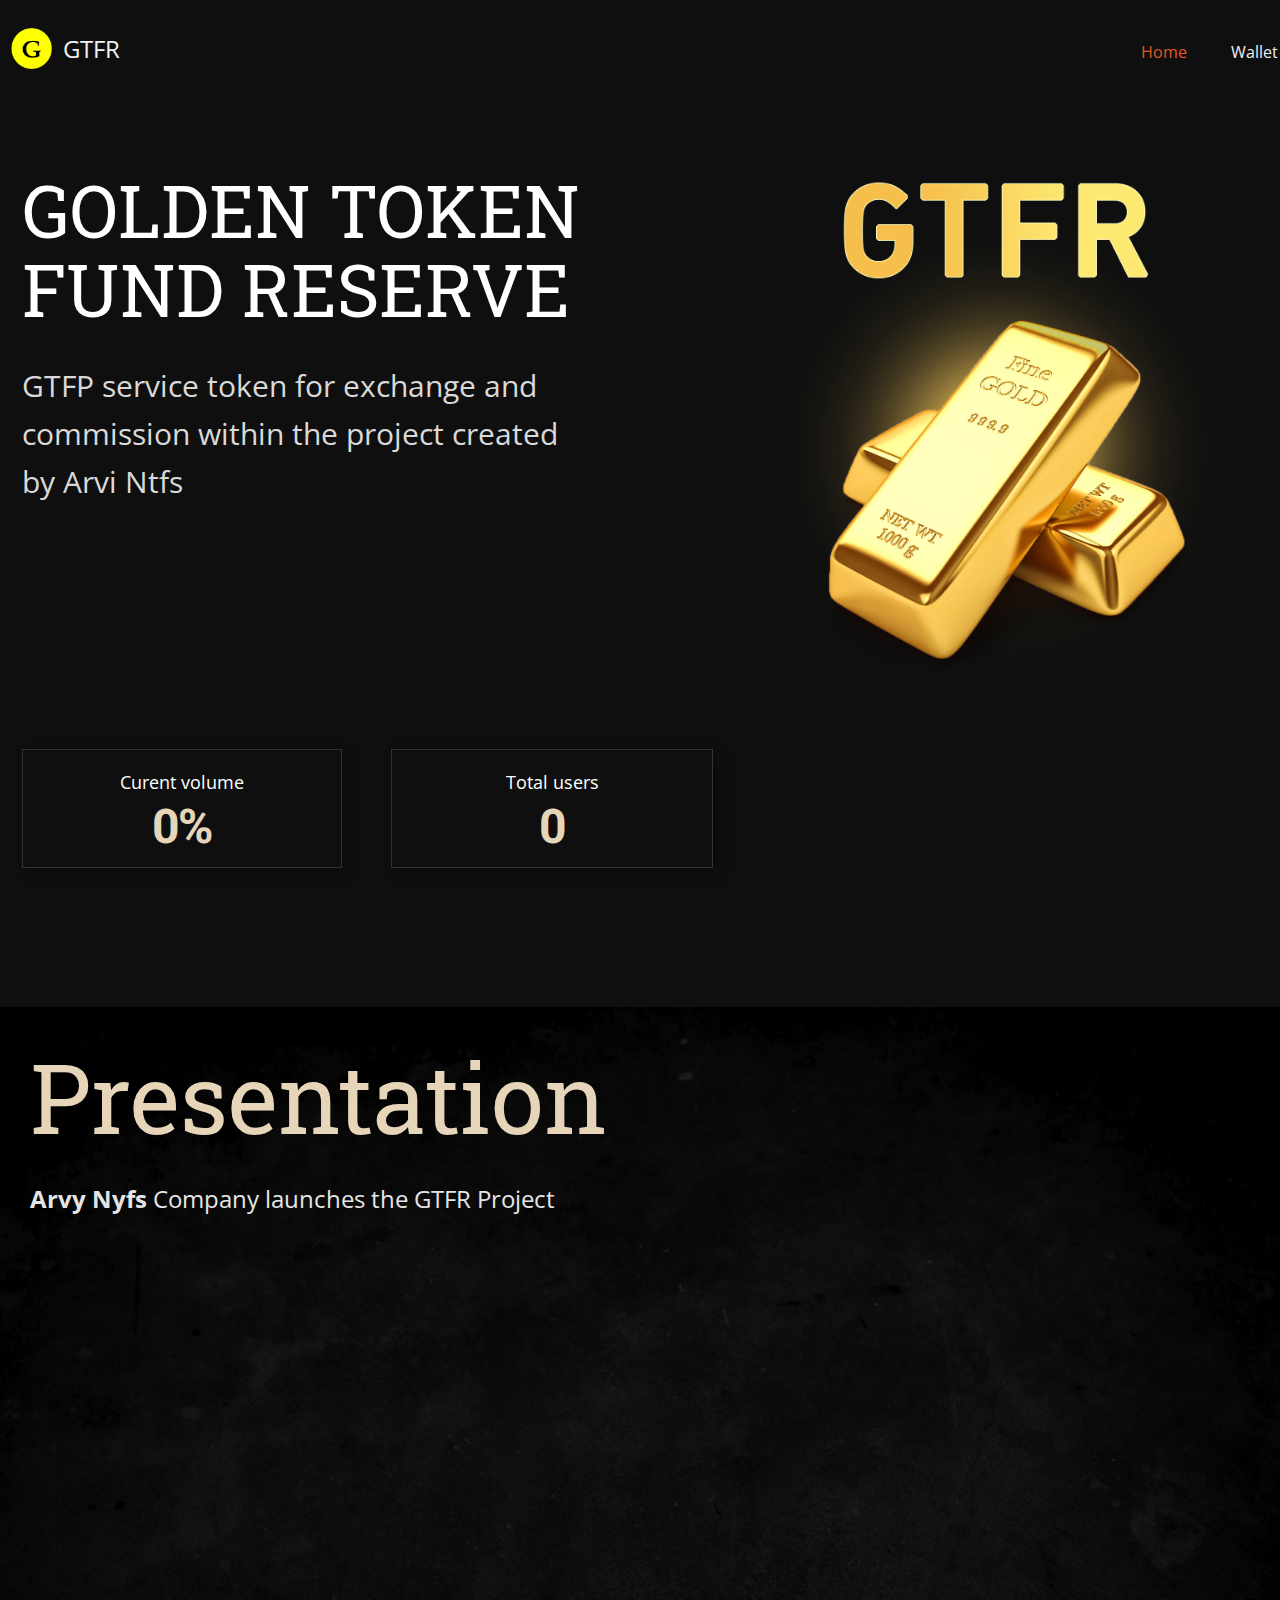
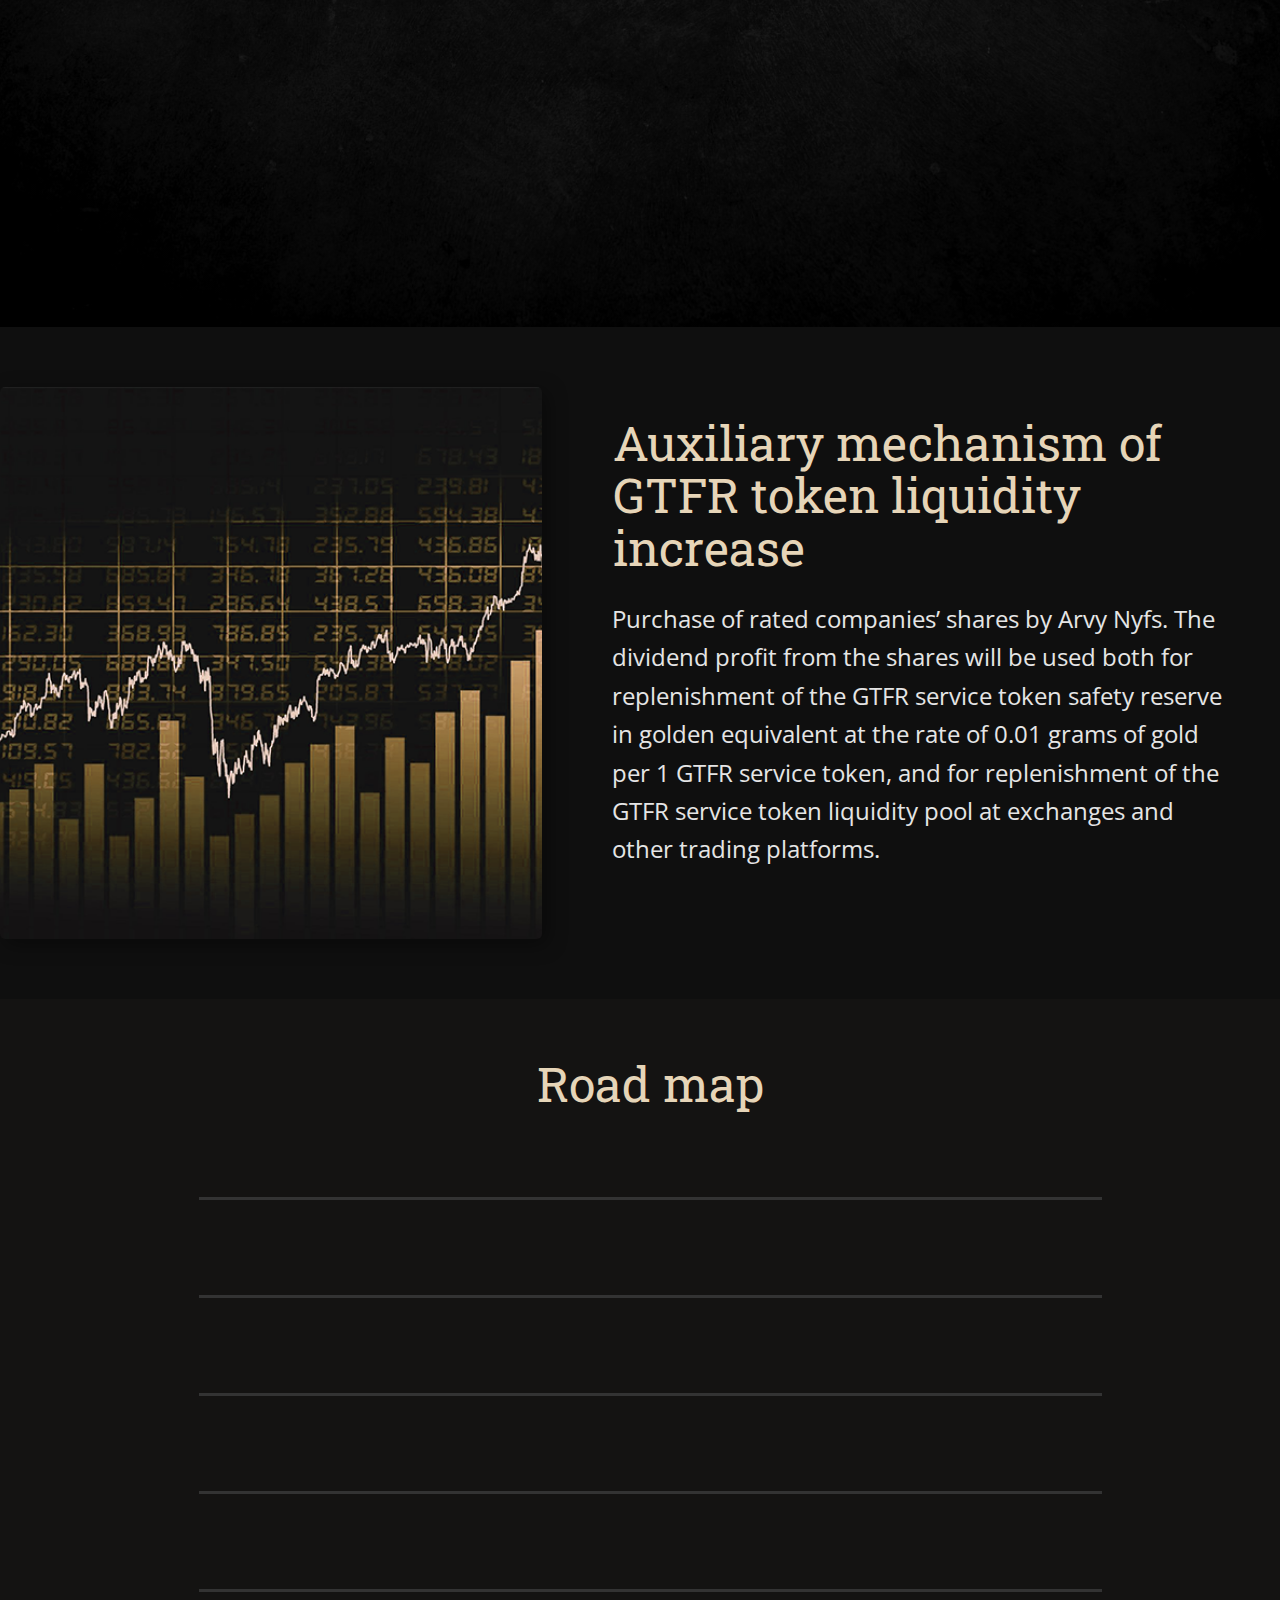
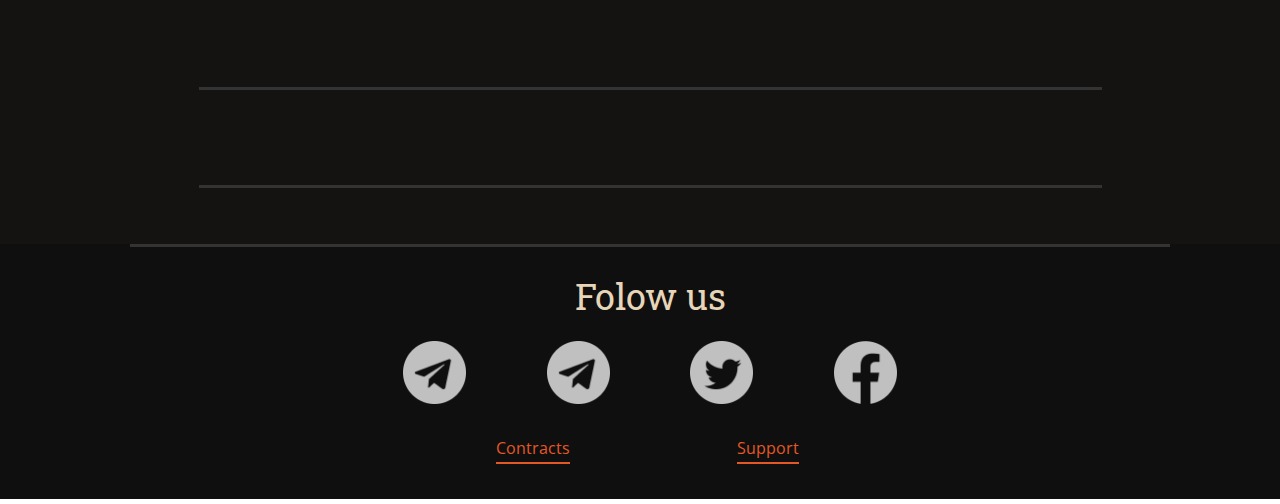
==== commit abd5e770: "Add files via upload" ====
--- a/GTFR.html
+++ b/GTFR.html
@@ -3,7 +3,7 @@
     <meta name="viewport" content="width=device-width, initial-scale=1.0">
     <meta charset="utf-8">
     <meta name="keywords" content="​GOLDEN TOKEN&nbsp;FUND RESERVE">
-    <meta name="description" content="Golden token fund reserve.">
+    <meta name="description" content="Golden Token Fund Reserve.">
     <meta property="og:title" content="GTFR">
     <meta property="og:description" content="Golden token fund reserve">
     <meta property="og:url" content="https://arvynyfs.com/">
@@ -37,7 +37,7 @@
         <a href="GTFR.html" class="u-image u-logo u-image-1" data-image-width="150" data-image-height="150" title="Home">
           <img src="images/logo_128.png" class="u-logo-image u-logo-image-1">
         </a>
-        <p class="u-custom-font u-font-open-sans u-text u-text-default u-text-1" data-lang-ru="<a class=&quot;u-active-none u-btn-1 u-border-none u-btn u-button-link u-button-style u-hover-none u-none u-text-grey-5&quot; href=&quot;10540118&quot; style=&quot;background-image: none; font-size: 1.5rem; padding-top: 0px; padding-bottom: 0px; padding-left: 0px; padding-right: 0px&quot;>GT<span style=&quot;font-size: 1.5rem;&quot;>​</span>FR​</a>" data-lang-ena="<a class=&quot;u-active-none u-border-none u-btn u-button-link u-button-style u-hover-none u-none u-text-grey-5 u-block-control u-btn-1&quot; href=&quot;10540118&quot; data-lang-ru=&quot;{&amp;quot;content&amp;quot;:&amp;quot;GT<span style=\&amp;quot;font-size: 1.5rem;\&amp;quot;>​</span>FR​&amp;quot;,&amp;quot;href&amp;quot;:&amp;quot;10540118&amp;quot;}&quot; data-lang-ena=&quot;{&amp;quot;content&amp;quot;:&amp;quot;GT<span style=\&amp;quot;font-size: 1.5rem;\&amp;quot;>​</span>FR​&amp;quot;,&amp;quot;href&amp;quot;:&amp;quot;10540118&amp;quot;}&quot; style=&quot;background-image: none; font-size: 1.5rem; padding-top: 0px; padding-bottom: 0px; padding-left: 0px; padding-right: 0px&quot; data-block=&quot;3&quot;>GT<span style=&quot;font-size: 1.5rem;&quot;>​</span>FR​</a>">
+        <p class="u-custom-font u-font-open-sans u-text u-text-default u-text-1" data-lang-ru="<a class=&quot;u-active-none u-border-none u-btn u-button-link u-button-style u-hover-none u-none u-text-grey-5 u-block-control u-btn-1&quot; href=&quot;10540118&quot; style=&quot;background-image: none; font-size: 1.5rem; padding-top: 0px; padding-bottom: 0px; padding-left: 0px; padding-right: 0px&quot; data-block=&quot;3&quot;>GT<span style=&quot;font-size: 1.5rem;&quot;>​</span>FR​</a>" data-lang-ena="<a class=&quot;u-active-none u-border-none u-btn u-button-link u-button-style u-hover-none u-none u-text-grey-5 u-block-control u-btn-1&quot; href=&quot;10540118&quot; data-lang-ru=&quot;{&amp;quot;content&amp;quot;:&amp;quot;GT<span style=\&amp;quot;font-size: 1.5rem;\&amp;quot;>​</span>FR​&amp;quot;,&amp;quot;href&amp;quot;:&amp;quot;10540118&amp;quot;}&quot; data-lang-ena=&quot;{&amp;quot;content&amp;quot;:&amp;quot;GT<span style=\&amp;quot;font-size: 1.5rem;\&amp;quot;>​</span>FR​&amp;quot;,&amp;quot;href&amp;quot;:&amp;quot;10540118&amp;quot;}&quot; style=&quot;background-image: none; font-size: 1.5rem; padding-top: 0px; padding-bottom: 0px; padding-left: 0px; padding-right: 0px&quot; data-block=&quot;3&quot;>GT<span style=&quot;font-size: 1.5rem;&quot;>​</span>FR​</a>">
           <a class="u-active-none u-border-none u-btn u-button-link u-button-style u-hover-none u-none u-text-grey-5 u-btn-1" href="GTFR.html" data-lang-ru="{&quot;content&quot;:&quot;GT<span style=\&quot;font-size: 1.5rem;\&quot;>​</span>FR​&quot;,&quot;href&quot;:&quot;10540118&quot;}" data-lang-ena="{&quot;content&quot;:&quot;GT<span style=\&quot;font-size: 1.5rem;\&quot;>​</span>FR​&quot;,&quot;href&quot;:&quot;10540118&quot;}">GT<span style="font-size: 1.5rem;"></span>FR 
           </a>
         </p>
@@ -388,34 +388,34 @@
         <div class="u-align-center u-list u-list-1">
           <div class="u-repeater u-repeater-1">
             <div class="u-container-style u-list-item u-repeater-item">
-              <div class="u-container-layout u-similar-container u-valign-middle u-container-layout-1"><span class="u-align-center u-custom-item u-file-icon u-hover-feature u-icon u-icon-rectangle u-text-grey-25 u-icon-1" data-href="https://t.me/gtfrpublic" data-target="_blank"><img src="images/7693324_telegram_socialmedia_logo_messenger_icon-09277d3c.png" alt=""></span>
+              <div class="u-container-layout u-similar-container u-valign-middle-lg u-valign-middle-md u-valign-middle-sm u-valign-middle-xl u-container-layout-1"><span class="u-align-center u-custom-item u-file-icon u-hover-feature u-icon u-icon-rectangle u-text-grey-25 u-icon-1" data-href="https://t.me/gtfrpublic" data-target="_blank"><img src="images/7693324_telegram_socialmedia_logo_messenger_icon-09277d3c.png" alt=""></span>
               </div>
             </div>
             <div class="u-align-center u-container-align-center u-container-style u-list-item u-repeater-item">
-              <div class="u-container-layout u-similar-container u-valign-middle u-container-layout-2"><span class="u-align-center u-custom-item u-file-icon u-hover-feature u-icon u-icon-rectangle u-text-grey-25 u-icon-2" data-href="https://t.me/gtfrgroup" data-target="_blank"><img src="images/7693324_telegram_socialmedia_logo_messenger_icon-09277d3c.png" alt=""></span>
+              <div class="u-container-layout u-similar-container u-valign-middle-lg u-valign-middle-md u-valign-middle-sm u-valign-middle-xl u-container-layout-2"><span class="u-align-center u-custom-item u-file-icon u-hover-feature u-icon u-icon-rectangle u-text-grey-25 u-icon-2" data-href="https://t.me/gtfrgroup" data-target="_blank"><img src="images/7693324_telegram_socialmedia_logo_messenger_icon-09277d3c.png" alt=""></span>
               </div>
             </div>
             <div class="u-container-align-center u-container-style u-list-item u-repeater-item">
-              <div class="u-container-layout u-similar-container u-valign-middle u-container-layout-3"><span class="u-align-center u-custom-item u-file-icon u-hover-feature u-icon u-icon-rectangle u-text-grey-25 u-icon-3" data-href="https://twitter.com/gtfrtoken" data-target="_blank"><img src="images/5279123_tweet_twitter_twitterlogo_icon-8fcc0031.png" alt=""></span>
+              <div class="u-container-layout u-similar-container u-valign-middle-lg u-valign-middle-md u-valign-middle-sm u-valign-middle-xl u-container-layout-3"><span class="u-align-center u-custom-item u-file-icon u-hover-feature u-icon u-icon-rectangle u-text-grey-25 u-icon-3" data-href="https://twitter.com/gtfrtoken" data-target="_blank"><img src="images/5279123_tweet_twitter_twitterlogo_icon-8fcc0031.png" alt=""></span>
               </div>
             </div>
             <div class="u-container-align-center u-container-style u-list-item u-repeater-item">
-              <div class="u-container-layout u-similar-container u-valign-middle u-container-layout-4"><span class="u-align-center u-custom-item u-file-icon u-hover-feature u-icon u-icon-rectangle u-text-grey-25 u-icon-4" data-href="https://www.facebook.com/profile.php?id=100092290749667" data-target="_blank"><img src="images/5305154_fb_facebook_facebooklogo_icon-fba88057.png" alt=""></span>
-              </div>
-            </div>
-          </div>
-        </div>
-        <div class="u-align-center u-clearfix u-expanded-width-xs u-layout-custom-sm u-layout-custom-xs u-layout-wrap u-layout-wrap-1">
+              <div class="u-container-layout u-similar-container u-valign-middle-lg u-valign-middle-md u-valign-middle-sm u-valign-middle-xl u-container-layout-4"><span class="u-align-center u-custom-item u-file-icon u-hover-feature u-icon u-icon-rectangle u-text-grey-25 u-icon-4" data-href="https://www.facebook.com/profile.php?id=100092290749667" data-target="_blank"><img src="images/5305154_fb_facebook_facebooklogo_icon-fba88057.png" alt=""></span>
+              </div>
+            </div>
+          </div>
+        </div>
+        <div class="u-align-center u-clearfix u-expanded-width-xs u-gutter-54 u-layout-custom-sm u-layout-custom-xs u-layout-wrap u-layout-wrap-1">
           <div class="u-layout">
             <div class="u-layout-row">
               <div class="u-container-style u-layout-cell u-size-30 u-layout-cell-1">
                 <div class="u-container-layout u-valign-top-xs u-container-layout-5">
-                  <a href="WorkInProgress.html" class="u-active-none u-align-center u-border-2 u-border-active-palette-2-dark-1 u-border-hover-palette-2-base u-border-no-left u-border-no-right u-border-no-top u-border-palette-1-base u-btn u-button-style u-hover-none u-none u-text-hover-palette-2-base u-text-palette-1-base u-btn-1" data-lang-ru="{&quot;content&quot;:&quot;Contracts&quot;,&quot;href&quot;:&quot;155791732&quot;}" data-lang-ena="{&quot;content&quot;:&quot;Contracts&quot;,&quot;href&quot;:&quot;155791732&quot;}">Contracts</a>
+                  <a href="WorkInProgress.html" class="u-active-none u-align-center-lg u-align-center-md u-align-center-xl u-align-right-sm u-align-right-xs u-border-2 u-border-active-palette-2-dark-1 u-border-hover-palette-2-base u-border-no-left u-border-no-right u-border-no-top u-border-palette-1-base u-btn u-button-style u-hover-none u-none u-text-hover-palette-2-base u-text-palette-1-base u-btn-1" data-lang-ru="{&quot;content&quot;:&quot;Contracts&quot;,&quot;href&quot;:&quot;155791732&quot;}" data-lang-ena="{&quot;content&quot;:&quot;Contracts&quot;,&quot;href&quot;:&quot;155791732&quot;}">Contracts</a>
                 </div>
               </div>
               <div class="u-container-style u-layout-cell u-size-30 u-layout-cell-2">
                 <div class="u-container-layout u-valign-top-xs u-container-layout-6">
-                  <a href="WorkInProgress.html" class="u-active-none u-align-center u-border-2 u-border-active-palette-2-dark-1 u-border-hover-palette-2-base u-border-no-left u-border-no-right u-border-no-top u-border-palette-1-base u-btn u-button-style u-hover-none u-none u-text-hover-palette-2-base u-text-palette-1-base u-btn-2" data-lang-ru="{&quot;content&quot;:&quot;Support&quot;,&quot;href&quot;:&quot;155791732&quot;}" data-lang-ena="{&quot;content&quot;:&quot;Support&quot;,&quot;href&quot;:&quot;155791732&quot;}">Support</a>
+                  <a href="WorkInProgress.html" class="u-active-none u-align-center-lg u-align-center-md u-align-center-xl u-align-left-sm u-align-left-xs u-border-2 u-border-active-palette-2-dark-1 u-border-hover-palette-2-base u-border-no-left u-border-no-right u-border-no-top u-border-palette-1-base u-btn u-button-style u-hover-none u-none u-text-hover-palette-2-base u-text-palette-1-base u-btn-2" data-lang-ru="{&quot;content&quot;:&quot;Support&quot;,&quot;href&quot;:&quot;155791732&quot;}" data-lang-ena="{&quot;content&quot;:&quot;Support&quot;,&quot;href&quot;:&quot;155791732&quot;}">Support</a>
                 </div>
               </div>
             </div>
--- a/nicepage.css
+++ b/nicepage.css
@@ -43189,6 +43189,10 @@
     padding-right: 10px;
   }
 
+  .u-footer .u-btn-1 {
+    margin-right: 0;
+  }
+
   .u-footer .u-layout-cell-2 {
     min-height: 54px;
   }
@@ -43196,6 +43200,10 @@
   .u-footer .u-container-layout-6 {
     padding-left: 10px;
     padding-right: 10px;
+  }
+
+  .u-footer .u-btn-2 {
+    margin-left: 0;
   }
 }
 @media (max-width: 575px) {
@@ -43216,33 +43224,25 @@
   .u-footer .u-icon-1 {
     height: 40px;
     width: 40px;
-    margin-top: 7px;
-    margin-left: -1px;
-    margin-right: -1px;
+    margin-top: 4px;
   }
 
   .u-footer .u-icon-2 {
     height: 40px;
     width: 40px;
-    margin-top: 7px;
-    margin-left: -1px;
-    margin-right: -1px;
+    margin-top: 4px;
   }
 
   .u-footer .u-icon-3 {
     height: 40px;
     width: 40px;
-    margin-top: 7px;
-    margin-left: -1px;
-    margin-right: -1px;
+    margin-top: 4px;
   }
 
   .u-footer .u-icon-4 {
     height: 40px;
     width: 40px;
-    margin-top: 7px;
-    margin-left: -1px;
-    margin-right: -1px;
+    margin-top: 4px;
   }
 
   .u-footer .u-layout-wrap-1 {
@@ -43253,7 +43253,7 @@
   }
 
   .u-footer .u-layout-cell-1 {
-    min-height: 50px;
+    min-height: 104px;
   }
 
   .u-footer .u-container-layout-5 {
@@ -43262,7 +43262,7 @@
   }
 
   .u-footer .u-layout-cell-2 {
-    min-height: 50px;
+    min-height: 104px;
   }
 
   .u-footer .u-container-layout-6 {
--- a/GTFR.css
+++ b/GTFR.css
@@ -1534,7 +1534,7 @@
 
 @media (max-width: 767px) {
   .u-section-4 .u-sheet-1 {
-    min-height: 1272px;
+    min-height: 1215px;
   }
 
   .u-section-4 .u-text-1 {
@@ -1794,7 +1794,7 @@
 
 @media (max-width: 575px) {
   .u-section-4 .u-sheet-1 {
-    min-height: 1270px;
+    min-height: 1248px;
   }
 
   .u-section-4 .u-text-1 {
@@ -1803,22 +1803,23 @@
 
   .u-section-4 .u-list-1 {
     margin-top: 19px;
-    margin-bottom: 18px;
+    margin-bottom: 55px;
     width: auto;
     margin-right: initial;
     margin-left: initial;
   }
 
   .u-section-4 .u-repeater-1 {
-    min-height: 1103px;
+    min-height: 1078px;
   }
 
   .u-section-4 .u-container-layout-1 {
     padding-top: 6px;
+    padding-bottom: 0;
   }
 
   .u-section-4 .u-group-1 {
-    min-height: 158px;
+    min-height: 104px;
     width: auto;
     margin-right: initial;
     margin-left: initial;
@@ -1842,7 +1843,7 @@
   }
 
   .u-section-4 .u-line-1 {
-    margin-top: -10px;
+    margin-top: 26px;
     width: auto;
     margin-right: initial;
     margin-left: initial;
@@ -1850,10 +1851,11 @@
 
   .u-section-4 .u-container-layout-3 {
     padding-top: 6px;
+    padding-bottom: 0;
   }
 
   .u-section-4 .u-group-2 {
-    min-height: 158px;
+    min-height: 104px;
     width: auto;
     margin-right: initial;
     margin-left: initial;
@@ -1871,14 +1873,14 @@
   }
 
   .u-section-4 .u-text-5 {
+    font-size: 1.125rem;
     margin-top: 12px;
     margin-left: 0;
     margin-right: 0;
-    font-size: 1.125rem;
   }
 
   .u-section-4 .u-line-2 {
-    margin-top: -10px;
+    margin-top: 26px;
     width: auto;
     margin-right: initial;
     margin-left: initial;
@@ -1886,10 +1888,11 @@
 
   .u-section-4 .u-container-layout-5 {
     padding-top: 6px;
+    padding-bottom: 0;
   }
 
   .u-section-4 .u-group-3 {
-    min-height: 158px;
+    min-height: 104px;
     width: auto;
     margin-right: initial;
     margin-left: initial;
@@ -1914,7 +1917,7 @@
   }
 
   .u-section-4 .u-line-3 {
-    margin-top: -10px;
+    margin-top: 26px;
     width: auto;
     margin-right: initial;
     margin-left: initial;
@@ -1922,10 +1925,11 @@
 
   .u-section-4 .u-container-layout-7 {
     padding-top: 6px;
+    padding-bottom: 0;
   }
 
   .u-section-4 .u-group-4 {
-    min-height: 158px;
+    min-height: 104px;
     width: auto;
     margin-right: initial;
     margin-left: initial;
@@ -1943,14 +1947,14 @@
   }
 
   .u-section-4 .u-text-9 {
+    font-size: 1.125rem;
     margin-top: 12px;
     margin-left: 0;
     margin-right: 0;
-    font-size: 1.125rem;
   }
 
   .u-section-4 .u-line-4 {
-    margin-top: -10px;
+    margin-top: 26px;
     width: auto;
     margin-right: initial;
     margin-left: initial;
@@ -1958,10 +1962,11 @@
 
   .u-section-4 .u-container-layout-9 {
     padding-top: 6px;
+    padding-bottom: 0;
   }
 
   .u-section-4 .u-group-5 {
-    min-height: 158px;
+    min-height: 104px;
     width: auto;
     margin-right: initial;
     margin-left: initial;
@@ -1985,7 +1990,7 @@
   }
 
   .u-section-4 .u-line-5 {
-    margin-top: -10px;
+    margin-top: 26px;
     width: auto;
     margin-right: initial;
     margin-left: initial;
@@ -1993,10 +1998,11 @@
 
   .u-section-4 .u-container-layout-11 {
     padding-top: 6px;
+    padding-bottom: 0;
   }
 
   .u-section-4 .u-group-6 {
-    min-height: 158px;
+    min-height: 104px;
     width: auto;
     margin-right: initial;
     margin-left: initial;
@@ -2019,7 +2025,7 @@
   }
 
   .u-section-4 .u-line-6 {
-    margin-top: -10px;
+    margin-top: 26px;
     width: auto;
     margin-right: initial;
     margin-left: initial;
@@ -2027,10 +2033,11 @@
 
   .u-section-4 .u-container-layout-13 {
     padding-top: 6px;
+    padding-bottom: 0;
   }
 
   .u-section-4 .u-group-7 {
-    min-height: 158px;
+    min-height: 104px;
     width: auto;
     margin-right: initial;
     margin-left: initial;
@@ -2055,7 +2062,7 @@
   }
 
   .u-section-4 .u-line-7 {
-    margin-top: -10px;
+    margin-top: 26px;
     width: auto;
     margin-right: initial;
     margin-left: initial;
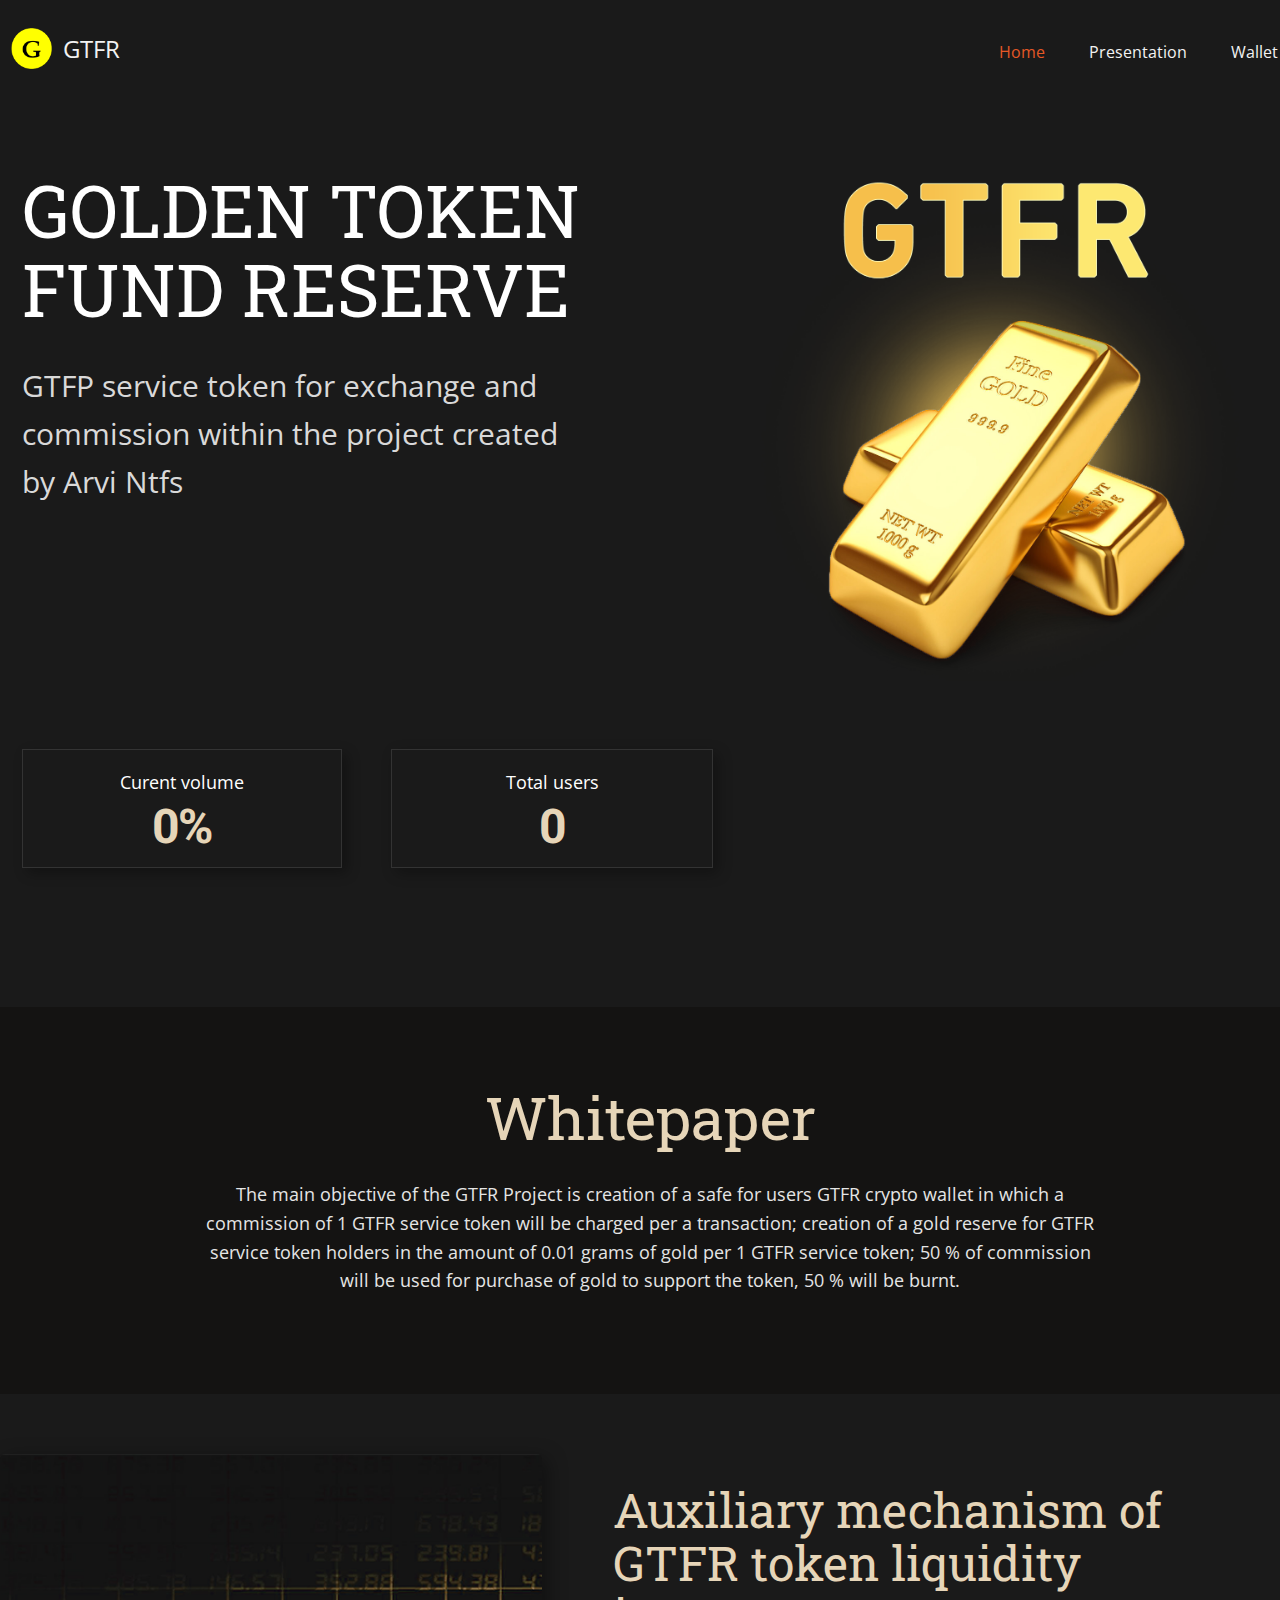
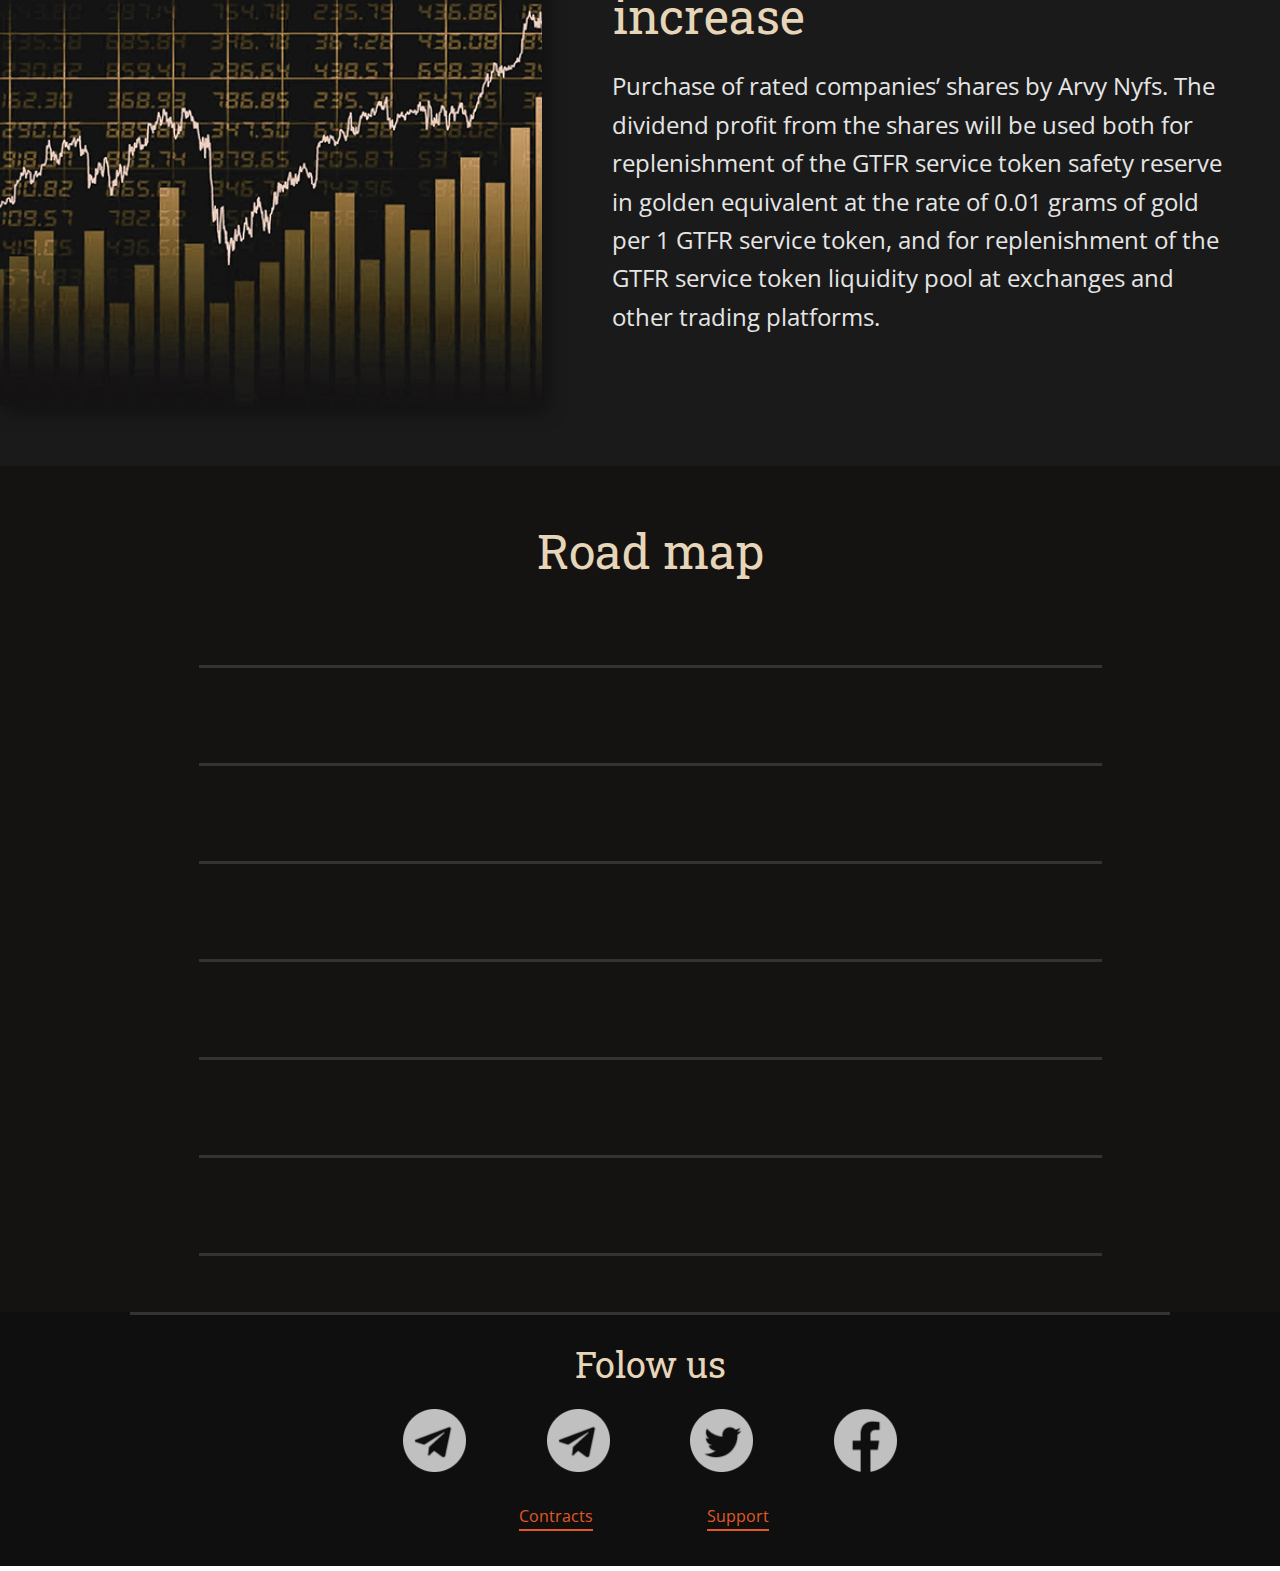
==== commit 44750065: "Add files via upload" ====
--- a/GTFR.html
+++ b/GTFR.html
@@ -33,11 +33,11 @@
 <link rel="canonical" href="https://arvynyfs.com/gtfr">
 
 <meta data-intl-tel-input-cdn-path="intlTelInput/"></head>
-  <body class="u-body u-overlap u-overlap-transparent u-xl-mode" data-lang="ena" data-lang-ru="{&quot;head-title&quot;:&quot;&quot;,&quot;head-keywords&quot;:&quot;​GOLDEN TOKEN&nbsp;FUND RESERVE&quot;,&quot;head-description&quot;:&quot;&quot;}" data-lang-ena="{&quot;head-title&quot;:&quot;&quot;,&quot;head-keywords&quot;:&quot;​GOLDEN TOKEN&nbsp;FUND RESERVE&quot;,&quot;head-description&quot;:&quot;Golden token fund reserve.&quot;}"><header class="u-clearfix u-header u-header" id="sec-91a4"><div class="u-clearfix u-sheet u-sheet-1">
+  <body class="u-body u-overlap u-overlap-contrast u-xl-mode" data-lang="ena" data-lang-ru="{&quot;head-title&quot;:&quot;&quot;,&quot;head-keywords&quot;:&quot;​GOLDEN TOKEN&nbsp;FUND RESERVE&quot;,&quot;head-description&quot;:&quot;&quot;}" data-lang-ena="{&quot;head-title&quot;:&quot;&quot;,&quot;head-keywords&quot;:&quot;​GOLDEN TOKEN&nbsp;FUND RESERVE&quot;,&quot;head-description&quot;:&quot;Golden token fund reserve.&quot;}"><header class="u-clearfix u-header u-header" id="sec-91a4"><div class="u-clearfix u-sheet u-sheet-1">
         <a href="GTFR.html" class="u-image u-logo u-image-1" data-image-width="150" data-image-height="150" title="Home">
           <img src="images/logo_128.png" class="u-logo-image u-logo-image-1">
         </a>
-        <p class="u-custom-font u-font-open-sans u-text u-text-default u-text-1" data-lang-ru="<a class=&quot;u-active-none u-border-none u-btn u-button-link u-button-style u-hover-none u-none u-text-grey-5 u-block-control u-btn-1&quot; href=&quot;10540118&quot; style=&quot;background-image: none; font-size: 1.5rem; padding-top: 0px; padding-bottom: 0px; padding-left: 0px; padding-right: 0px&quot; data-block=&quot;3&quot;>GT<span style=&quot;font-size: 1.5rem;&quot;>​</span>FR​</a>" data-lang-ena="<a class=&quot;u-active-none u-border-none u-btn u-button-link u-button-style u-hover-none u-none u-text-grey-5 u-block-control u-btn-1&quot; href=&quot;10540118&quot; data-lang-ru=&quot;{&amp;quot;content&amp;quot;:&amp;quot;GT<span style=\&amp;quot;font-size: 1.5rem;\&amp;quot;>​</span>FR​&amp;quot;,&amp;quot;href&amp;quot;:&amp;quot;10540118&amp;quot;}&quot; data-lang-ena=&quot;{&amp;quot;content&amp;quot;:&amp;quot;GT<span style=\&amp;quot;font-size: 1.5rem;\&amp;quot;>​</span>FR​&amp;quot;,&amp;quot;href&amp;quot;:&amp;quot;10540118&amp;quot;}&quot; style=&quot;background-image: none; font-size: 1.5rem; padding-top: 0px; padding-bottom: 0px; padding-left: 0px; padding-right: 0px&quot; data-block=&quot;3&quot;>GT<span style=&quot;font-size: 1.5rem;&quot;>​</span>FR​</a>">
+        <p class="u-custom-font u-font-open-sans u-text u-text-default u-text-1" data-lang-ru="<a class=&quot;u-active-none u-border-none u-btn u-button-link u-button-style u-hover-none u-none u-text-grey-5 u-btn-1&quot; href=&quot;10540118&quot; data-lang-ru=&quot;{&amp;quot;content&amp;quot;:&amp;quot;GT<span style=\&amp;quot;font-size: 1.5rem;\&amp;quot;>​</span>FR​&amp;quot;,&amp;quot;href&amp;quot;:&amp;quot;10540118&amp;quot;}&quot; data-lang-ena=&quot;{&amp;quot;content&amp;quot;:&amp;quot;GT<span style=\&amp;quot;font-size: 1.5rem;\&amp;quot;>​</span>FR​&amp;quot;,&amp;quot;href&amp;quot;:&amp;quot;10540118&amp;quot;}&quot; style=&quot;background-image: none; font-size: 1.5rem; padding-top: 0px; padding-bottom: 0px; padding-left: 0px; padding-right: 0px&quot;>GT<span style=&quot;font-size: 1.5rem;&quot;>​</span>FR​</a>" data-lang-ena="<a class=&quot;u-active-none u-border-none u-btn u-button-link u-button-style u-hover-none u-none u-text-grey-5 u-block-control u-btn-1&quot; href=&quot;10540118&quot; data-lang-ru=&quot;{&amp;quot;content&amp;quot;:&amp;quot;GT<span style=\&amp;quot;font-size: 1.5rem;\&amp;quot;>​</span>FR​&amp;quot;,&amp;quot;href&amp;quot;:&amp;quot;10540118&amp;quot;}&quot; data-lang-ena=&quot;{&amp;quot;content&amp;quot;:&amp;quot;GT<span style=\&amp;quot;font-size: 1.5rem;\&amp;quot;>​</span>FR​&amp;quot;,&amp;quot;href&amp;quot;:&amp;quot;10540118&amp;quot;}&quot; style=&quot;background-image: none; font-size: 1.5rem; padding-top: 0px; padding-bottom: 0px; padding-left: 0px; padding-right: 0px&quot; data-block=&quot;3&quot;>GT<span style=&quot;font-size: 1.5rem;&quot;>​</span>FR​</a>">
           <a class="u-active-none u-border-none u-btn u-button-link u-button-style u-hover-none u-none u-text-grey-5 u-btn-1" href="GTFR.html" data-lang-ru="{&quot;content&quot;:&quot;GT<span style=\&quot;font-size: 1.5rem;\&quot;>​</span>FR​&quot;,&quot;href&quot;:&quot;10540118&quot;}" data-lang-ena="{&quot;content&quot;:&quot;GT<span style=\&quot;font-size: 1.5rem;\&quot;>​</span>FR​&quot;,&quot;href&quot;:&quot;10540118&quot;}">GT<span style="font-size: 1.5rem;"></span>FR 
           </a>
         </p>
@@ -51,6 +51,7 @@
           </div>
           <div class="u-custom-menu u-nav-container">
             <ul class="u-nav u-unstyled u-nav-1"><li class="u-nav-item"><a class="u-button-style u-nav-link u-text-active-palette-1-base u-text-grey-5 u-text-hover-palette-2-base" href="GTFR.html" data-lang-ru="{&quot;content&quot;:&quot;Home&quot;,&quot;href&quot;:&quot;GTFR.html&quot;}" data-lang-ena="{&quot;content&quot;:&quot;Home&quot;,&quot;href&quot;:&quot;GTFR.html&quot;}" style="padding: 10px 22px;">Home</a>
+</li><li class="u-nav-item"><a class="u-button-style u-nav-link u-text-active-palette-1-base u-text-grey-5 u-text-hover-palette-2-base" href="Presentation.html" style="padding: 10px 22px;" data-lang-ru="{&quot;content&quot;:&quot;Presentation&quot;,&quot;href&quot;:&quot;Presentation.html&quot;}" data-lang-ena="{&quot;content&quot;:&quot;Presentation&quot;,&quot;href&quot;:&quot;Presentation.html&quot;}">Presentation</a>
 </li><li class="u-nav-item"><a class="u-button-style u-nav-link u-text-active-palette-1-base u-text-grey-5 u-text-hover-palette-2-base" href="WorkInProgress.html" data-lang-ru="{&quot;content&quot;:&quot;Wallet&quot;,&quot;href&quot;:&quot;WorkInProgress.html&quot;}" data-lang-ena="{&quot;content&quot;:&quot;Wallet&quot;,&quot;href&quot;:&quot;WorkInProgress.html&quot;}" style="padding: 10px 22px;">Wallet</a>
 </li></ul>
           </div>
@@ -59,6 +60,7 @@
               <div class="u-inner-container-layout u-sidenav-overflow">
                 <div class="u-menu-close"></div>
                 <ul class="u-align-center u-nav u-popupmenu-items u-spacing-4 u-text-active-palette-1-base u-unstyled u-nav-2"><li class="u-nav-item"><a class="u-button-style u-nav-link" href="GTFR.html" data-lang-ru="{&quot;content&quot;:&quot;Home&quot;,&quot;href&quot;:&quot;GTFR.html&quot;}" data-lang-ena="{&quot;content&quot;:&quot;Home&quot;,&quot;href&quot;:&quot;GTFR.html&quot;}">Home</a>
+</li><li class="u-nav-item"><a class="u-button-style u-nav-link" href="Presentation.html" data-lang-ru="{&quot;content&quot;:&quot;Presentation&quot;,&quot;href&quot;:&quot;Presentation.html&quot;}" data-lang-ena="{&quot;content&quot;:&quot;Presentation&quot;,&quot;href&quot;:&quot;Presentation.html&quot;}">Presentation</a>
 </li><li class="u-nav-item"><a class="u-button-style u-nav-link" href="WorkInProgress.html" data-lang-ru="{&quot;content&quot;:&quot;Wallet&quot;,&quot;href&quot;:&quot;WorkInProgress.html&quot;}" data-lang-ena="{&quot;content&quot;:&quot;Wallet&quot;,&quot;href&quot;:&quot;WorkInProgress.html&quot;}">Wallet</a>
 </li></ul>
               </div>
@@ -67,7 +69,7 @@
           </div>
         </nav>
       </div></header>
-    <section class="u-clearfix u-custom-color-7 u-section-1" id="sec-064a">
+    <section class="u-clearfix u-grey-90 u-section-1" id="sec-064a">
       <div class="u-clearfix u-sheet u-sheet-1">
         <div class="u-clearfix u-expanded-width-sm u-expanded-width-xs u-layout-wrap u-layout-wrap-1">
           <div class="u-layout">
@@ -109,56 +111,12 @@
         </div>
       </div>
     </section>
-    <section class="skrollable u-clearfix u-image u-shading u-section-2" id="sec-bb17" data-image-width="8256" data-image-height="5504">
-      <div class="u-clearfix u-sheet u-sheet-1">
-        <h1 class="u-align-center-sm u-align-center-xs u-text u-text-palette-3-base u-title u-text-1" data-lang-ena="​Presentation" data-lang-ru="​Presentation"> Presentation</h1>
-        <p class="u-align-center-sm u-align-center-xs u-large-text u-text u-text-grey-10 u-text-variant u-text-2" data-lang-ena="​ <span style=&quot;font-weight: 700;&quot;>Arvy Nyfs</span> Company launches the GTFR Project" data-lang-ru="​ <span style=&quot;font-weight: 700;&quot;>Arvy Nyfs</span> Company launches the GTFR Project">
-          <span style="font-weight: 700;">Arvy Nyfs</span> Company launches the GTFR Project
-        </p>
-        <div class="u-align-center-sm u-align-center-xs u-expanded-width-lg u-expanded-width-md u-expanded-width-xs u-list u-list-1">
-          <div class="u-repeater u-repeater-1">
-            <div class="u-container-align-center-sm u-container-align-center-xs u-container-style u-custom-item u-list-item u-repeater-item u-list-item-1" data-animation-name="customAnimationIn" data-animation-duration="1000" data-animation-direction="" data-animation-out="0">
-              <div class="u-container-layout u-similar-container u-container-layout-1"><span class="u-align-center-sm u-align-center-xs u-file-icon u-icon u-icon-1"><img src="images/c1-3.png" alt=""></span>
-                <p class="u-align-center-sm u-align-center-xs u-text u-text-default u-text-grey-10 u-text-3" data-lang-ena="​Realization of the first round of a private GTFR service token sale
-for the Community at the “Pancake Swap” desk in the limited scope of 100
-billion GTFR service tokens at the price of USD 0.000005 per 1 GTFR service
-token" data-lang-ru="​Realization of the first round of a private GTFR service token sale
-for the Community at the “Pancake Swap” desk in the limited scope of 100
-billion GTFR service tokens at the price of USD 0.000005 per 1 GTFR service
-token"> Realization of the first round of a private GTFR service token sale
-for the Community at the “Pancake Swap” desk in the limited scope of 100
-billion GTFR service tokens at the price of USD 0.000005 per 1 GTFR service
-token</p>
-              </div>
-            </div>
-            <div class="u-container-align-center-sm u-container-align-center-xs u-container-style u-custom-item u-list-item u-repeater-item u-list-item-2" data-animation-name="customAnimationIn" data-animation-duration="1000" data-animation-direction="" data-animation-delay="250" data-animation-out="0">
-              <div class="u-container-layout u-similar-container u-container-layout-2"><span class="u-align-center-sm u-align-center-xs u-file-icon u-icon u-icon-2"><img src="images/c2-31.png" alt=""></span>
-                <p class="u-align-center-sm u-align-center-xs u-text u-text-default u-text-grey-10 u-text-4" data-lang-ena="​Realization of the second round of a public GTFR service token sale
-at the “Coin List” exchange in the limited scope of 100 billion GTFR service
-tokens at the price of USD 0.00001 per 1 GTFR service token" data-lang-ru="​Realization of the second round of a public GTFR service token sale
-at the “Coin List” exchange in the limited scope of 100 billion GTFR service
-tokens at the price of USD 0.00001 per 1 GTFR service token"> Realization of the second round of a public GTFR service token sale
-at the “Coin List” exchange in the limited scope of 100 billion GTFR service
-tokens at the price of USD 0.00001 per 1 GTFR service token</p>
-              </div>
-            </div>
-            <div class="u-container-align-center-sm u-container-align-center-xs u-container-style u-custom-item u-list-item u-repeater-item u-list-item-3" data-animation-name="customAnimationIn" data-animation-duration="1000" data-animation-direction="" data-animation-delay="500" data-animation-out="0">
-              <div class="u-container-layout u-similar-container u-container-layout-3"><span class="u-align-center-sm u-align-center-xs u-file-icon u-icon u-icon-3"><img src="images/c3-3.png" alt=""></span>
-                <p class="u-align-center-sm u-align-center-xs u-text u-text-default u-text-grey-10 u-text-5" data-lang-ena="​Realization of the third round of a public GTFR service token sale
-at the “Coin List” exchange in the limited scope of 100 billion GTFR service
-tokens at the price of USD 0.0001 per 1 GTFR service token" data-lang-ru="​Realization of the third round of a public GTFR service token sale
-at the “Coin List” exchange in the limited scope of 100 billion GTFR service
-tokens at the price of USD 0.0001 per 1 GTFR service token"> Realization of the third round of a public GTFR service token sale
-at the “Coin List” exchange in the limited scope of 100 billion GTFR service
-tokens at the price of USD 0.0001 per 1 GTFR service token</p>
-              </div>
-            </div>
-          </div>
-        </div>
-        <div class="u-container-style u-expanded-width-lg u-expanded-width-md u-expanded-width-sm u-expanded-width-xs u-group u-group-1" data-animation-name="customAnimationIn" data-animation-duration="1000" data-animation-out="0">
-          <div class="u-container-layout u-container-layout-4">
-            <h1 class="u-align-center u-text u-text-default u-text-palette-3-base u-text-6" data-lang-ena="Whitepaper" data-lang-ru="Whitepaper">Whitepaper</h1>
-            <p class="u-align-center u-text u-text-grey-10 u-text-7" data-lang-ena="The main objective of the GTFR Project is creation of
+    <section class="skrollable u-clearfix u-custom-color-5 u-section-2" id="sec-bb17">
+      <div class="u-clearfix u-sheet u-valign-middle u-sheet-1">
+        <div class="u-container-align-center u-container-style u-group u-group-1" data-animation-out="0">
+          <div class="u-container-layout u-container-layout-1">
+            <h1 class="u-align-center u-text u-text-palette-3-base u-text-1" data-lang-ena="Whitepaper" data-lang-ru="Whitepaper">Whitepaper</h1>
+            <p class="u-align-center u-text u-text-grey-10 u-text-2" data-lang-ena="The main objective of the GTFR Project is creation of
 a safe for users GTFR crypto wallet in which a commission of 1 GTFR service
 token will be charged per a transaction; creation of a gold reserve for GTFR service
 token holders in the amount of 0.01 grams of gold per 1 GTFR service token; 50
@@ -178,7 +136,7 @@
         </div>
       </div>
     </section>
-    <section class="u-align-center u-clearfix u-custom-color-7 u-section-3" id="sec-0673">
+    <section class="u-align-center u-clearfix u-grey-90 u-section-3" id="sec-0673">
       <div class="u-clearfix u-sheet u-valign-middle-lg u-valign-middle-xl u-sheet-1">
         <div class="u-clearfix u-expanded-width-lg u-expanded-width-sm u-expanded-width-xl u-expanded-width-xs u-gutter-0 u-layout-wrap u-layout-wrap-1">
           <div class="u-layout" style="">
@@ -410,12 +368,12 @@
             <div class="u-layout-row">
               <div class="u-container-style u-layout-cell u-size-30 u-layout-cell-1">
                 <div class="u-container-layout u-valign-top-xs u-container-layout-5">
-                  <a href="WorkInProgress.html" class="u-active-none u-align-center-lg u-align-center-md u-align-center-xl u-align-right-sm u-align-right-xs u-border-2 u-border-active-palette-2-dark-1 u-border-hover-palette-2-base u-border-no-left u-border-no-right u-border-no-top u-border-palette-1-base u-btn u-button-style u-hover-none u-none u-text-hover-palette-2-base u-text-palette-1-base u-btn-1" data-lang-ru="{&quot;content&quot;:&quot;Contracts&quot;,&quot;href&quot;:&quot;155791732&quot;}" data-lang-ena="{&quot;content&quot;:&quot;Contracts&quot;,&quot;href&quot;:&quot;155791732&quot;}">Contracts</a>
+                  <a href="WorkInProgress.html" class="u-active-none u-align-right u-border-2 u-border-active-palette-2-dark-1 u-border-hover-palette-2-base u-border-no-left u-border-no-right u-border-no-top u-border-palette-1-base u-btn u-button-style u-hover-none u-none u-text-hover-palette-2-base u-text-palette-1-base u-btn-1" data-lang-ru="{&quot;content&quot;:&quot;Contracts&quot;,&quot;href&quot;:&quot;155791732&quot;}" data-lang-ena="{&quot;content&quot;:&quot;Contracts&quot;,&quot;href&quot;:&quot;155791732&quot;}">Contracts</a>
                 </div>
               </div>
               <div class="u-container-style u-layout-cell u-size-30 u-layout-cell-2">
                 <div class="u-container-layout u-valign-top-xs u-container-layout-6">
-                  <a href="WorkInProgress.html" class="u-active-none u-align-center-lg u-align-center-md u-align-center-xl u-align-left-sm u-align-left-xs u-border-2 u-border-active-palette-2-dark-1 u-border-hover-palette-2-base u-border-no-left u-border-no-right u-border-no-top u-border-palette-1-base u-btn u-button-style u-hover-none u-none u-text-hover-palette-2-base u-text-palette-1-base u-btn-2" data-lang-ru="{&quot;content&quot;:&quot;Support&quot;,&quot;href&quot;:&quot;155791732&quot;}" data-lang-ena="{&quot;content&quot;:&quot;Support&quot;,&quot;href&quot;:&quot;155791732&quot;}">Support</a>
+                  <a href="WorkInProgress.html" class="u-active-none u-align-left u-border-2 u-border-active-palette-2-dark-1 u-border-hover-palette-2-base u-border-no-left u-border-no-right u-border-no-top u-border-palette-1-base u-btn u-button-style u-hover-none u-none u-text-hover-palette-2-base u-text-palette-1-base u-btn-2" data-lang-ru="{&quot;content&quot;:&quot;Support&quot;,&quot;href&quot;:&quot;155791732&quot;}" data-lang-ena="{&quot;content&quot;:&quot;Support&quot;,&quot;href&quot;:&quot;155791732&quot;}">Support</a>
                 </div>
               </div>
             </div>
--- a/nicepage.css
+++ b/nicepage.css
@@ -43087,7 +43087,7 @@
 
 .u-footer .u-btn-1 {
   border-style: solid;
-  margin: 0 auto;
+  margin: 0 0 0 auto;
   padding: 0;
 }
 
@@ -43101,7 +43101,7 @@
 
 .u-footer .u-btn-2 {
   border-style: solid;
-  margin: 0 auto;
+  margin: 0 auto 0 0;
   padding: 0;
 }
 @media (max-width: 1199px) {
@@ -43189,10 +43189,6 @@
     padding-right: 10px;
   }
 
-  .u-footer .u-btn-1 {
-    margin-right: 0;
-  }
-
   .u-footer .u-layout-cell-2 {
     min-height: 54px;
   }
@@ -43200,10 +43196,6 @@
   .u-footer .u-container-layout-6 {
     padding-left: 10px;
     padding-right: 10px;
-  }
-
-  .u-footer .u-btn-2 {
-    margin-left: 0;
   }
 }
 @media (max-width: 575px) {
--- a/GTFR.css
+++ b/GTFR.css
@@ -327,316 +327,86 @@
     width: 322px;
   }
 } .u-section-2 {
-  background-image: linear-gradient(0deg, rgba(0,0,0,0.5), rgba(0,0,0,0.5)), url("images/peter-gargiulo-cGNCepznaV8-unsplash.jpg");
-  background-position: 50% 50%;
+  background-image: none;
 }
 
 .u-section-2 .u-sheet-1 {
-  min-height: 912px;
-}
-
-.u-section-2 .u-text-1 {
-  margin: 37px 693px 0 30px;
-}
-
-.u-section-2 .u-text-2 {
-  margin: 30px 650px 0 30px;
-}
-
-.u-section-2 .u-list-1 {
-  width: 1080px;
-  margin: 30px auto 0;
-}
-
-.u-section-2 .u-repeater-1 {
-  grid-template-columns: calc(33.3333% - 6.66667px) calc(33.3333% - 6.66667px) calc(33.3333% - 6.66667px);
-  min-height: 222px;
-  grid-gap: 10px 10px;
-}
-
-.u-section-2 .u-list-item-1 {
-  --animation-custom_in-translate_x: 0px;
-  --animation-custom_in-translate_y: 300px;
-  --animation-custom_in-opacity: 0;
-  --animation-custom_in-rotate: 0deg;
-  --animation-custom_in-scale: 1;
-}
-
-.u-section-2 .u-container-layout-1 {
-  padding: 30px 30px 30px 0;
-}
-
-.u-section-2 .u-icon-1 {
-  width: 64px;
-  margin-left: 0;
-  margin-top: 20px;
-  margin-bottom: 0;
-  height: 64px;
-}
-
-.u-section-2 .u-text-3 {
-  margin-left: 0;
-  margin-bottom: 0;
-  margin-top: 20px;
-}
-
-.u-section-2 .u-list-item-2 {
-  --animation-custom_in-translate_x: 0px;
-  --animation-custom_in-translate_y: 300px;
-  --animation-custom_in-opacity: 0;
-  --animation-custom_in-rotate: 0deg;
-  --animation-custom_in-scale: 1;
-}
-
-.u-section-2 .u-container-layout-2 {
-  padding: 30px 30px 30px 0;
-}
-
-.u-section-2 .u-icon-2 {
-  width: 64px;
-  margin-left: 0;
-  margin-top: 20px;
-  margin-bottom: 0;
-  height: 64px;
-}
-
-.u-section-2 .u-text-4 {
-  margin-left: 0;
-  margin-bottom: 0;
-  margin-top: 20px;
-}
-
-.u-section-2 .u-list-item-3 {
-  --animation-custom_in-translate_x: 0px;
-  --animation-custom_in-translate_y: 300px;
-  --animation-custom_in-opacity: 0;
-  --animation-custom_in-rotate: 0deg;
-  --animation-custom_in-scale: 1;
-}
-
-.u-section-2 .u-container-layout-3 {
-  padding: 30px 30px 30px 0;
-}
-
-.u-section-2 .u-icon-3 {
-  width: 64px;
-  margin-left: 0;
-  margin-top: 20px;
-  margin-bottom: 0;
-  height: 64px;
-}
-
-.u-section-2 .u-text-5 {
-  margin-left: 0;
-  margin-bottom: 0;
-  margin-top: 20px;
+  min-height: 387px;
 }
 
 .u-section-2 .u-group-1 {
-  width: 1240px;
+  width: 970px;
   min-height: 287px;
   height: auto;
-  --animation-custom_in-translate_x: 0px;
-  --animation-custom_in-translate_y: 300px;
-  --animation-custom_in-opacity: 0;
-  --animation-custom_in-rotate: 0deg;
-  --animation-custom_in-scale: 1;
-  margin: 12px auto 14px;
-}
-
-.u-section-2 .u-container-layout-4 {
+  margin: 50px auto;
+}
+
+.u-section-2 .u-container-layout-1 {
   padding: 17px 0;
 }
 
-.u-section-2 .u-text-6 {
+.u-section-2 .u-text-1 {
   font-size: 3.75rem;
-  margin: 20px auto 0;
-}
-
-.u-section-2 .u-text-7 {
-  width: 914px;
-  margin: 30px auto 0;
+  width: 333px;
+  margin: 10px auto 0;
+}
+
+.u-section-2 .u-text-2 {
+  margin: 30px 28px 0;
 }
 
 @media (max-width: 1199px) {
-  .u-section-2 .u-sheet-1 {
-    min-height: 631px;
-  }
-
-  .u-section-2 .u-text-1 {
-    margin-right: 323px;
-    margin-left: 0;
+  .u-section-2 .u-group-1 {
+    --animation-custom_in-translate_x: 0px;
+    --animation-custom_in-translate_y: 300px;
+    --animation-custom_in-opacity: 0;
+    --animation-custom_in-rotate: 0deg;
+    --animation-custom_in-scale: 1;
+    width: 900px;
+    height: auto;
   }
 
   .u-section-2 .u-text-2 {
     margin-left: 0;
-    margin-right: 280px;
-  }
-
-  .u-section-2 .u-list-1 {
-    margin-right: initial;
-    margin-left: initial;
-    width: auto;
-  }
-
-  .u-section-2 .u-repeater-1 {
-    min-height: 388px;
-  }
-
+    margin-right: 0;
+    width: 900px;
+  }
+}
+
+@media (max-width: 991px) {
   .u-section-2 .u-group-1 {
-    margin-bottom: 30px;
-    margin-right: initial;
-    margin-left: initial;
-    width: auto;
-    height: auto;
-  }
-
-  .u-section-2 .u-text-7 {
-    width: 900px;
-  }
-}
-
-@media (max-width: 991px) {
-  .u-section-2 .u-sheet-1 {
-    min-height: 1274px;
+    width: 720px;
+  }
+
+  .u-section-2 .u-text-2 {
+    width: 720px;
+  }
+}
+
+@media (max-width: 767px) {
+  .u-section-2 .u-group-1 {
+    width: 540px;
   }
 
   .u-section-2 .u-text-1 {
-    margin-right: 143px;
+    font-size: 3rem;
   }
 
   .u-section-2 .u-text-2 {
-    margin-right: 100px;
-  }
-
-  .u-section-2 .u-repeater-1 {
-    grid-template-columns: calc(50% - 5px) calc(50% - 5px);
-    min-height: 443px;
-  }
-
-  .u-section-2 .u-text-7 {
-    width: 720px;
-  }
-}
-
-@media (max-width: 767px) {
-  .u-section-2 .u-sheet-1 {
-    min-height: 1297px;
+    width: 540px;
+  }
+}
+
+@media (max-width: 575px) {
+  .u-section-2 .u-group-1 {
+    width: 340px;
   }
 
   .u-section-2 .u-text-1 {
-    width: auto;
-    margin-right: 0;
+    font-size: 2.25rem;
   }
 
   .u-section-2 .u-text-2 {
-    width: auto;
-    margin-right: 0;
-  }
-
-  .u-section-2 .u-list-1 {
-    width: 476px;
-    margin-left: auto;
-    margin-right: auto;
-  }
-
-  .u-section-2 .u-repeater-1 {
-    grid-template-columns: 100%;
-    min-height: 762px;
-  }
-
-  .u-section-2 .u-container-layout-1 {
-    padding-right: 10px;
-  }
-
-  .u-section-2 .u-icon-1 {
-    margin-left: auto;
-    margin-right: auto;
-  }
-
-  .u-section-2 .u-text-3 {
-    width: auto;
-    margin-right: 0;
-  }
-
-  .u-section-2 .u-container-layout-2 {
-    padding-right: 10px;
-  }
-
-  .u-section-2 .u-icon-2 {
-    margin-left: auto;
-    margin-right: auto;
-  }
-
-  .u-section-2 .u-text-4 {
-    width: auto;
-    margin-right: 0;
-  }
-
-  .u-section-2 .u-container-layout-3 {
-    padding-right: 10px;
-  }
-
-  .u-section-2 .u-icon-3 {
-    margin-left: auto;
-    margin-right: auto;
-  }
-
-  .u-section-2 .u-text-5 {
-    width: auto;
-    margin-right: 0;
-  }
-
-  .u-section-2 .u-group-1 {
-    margin-top: -37px;
-    margin-bottom: 6px;
-    width: auto;
-    margin-right: initial;
-    margin-left: initial;
-  }
-
-  .u-section-2 .u-text-6 {
-    font-size: 3rem;
-  }
-
-  .u-section-2 .u-text-7 {
-    width: 540px;
-  }
-}
-
-@media (max-width: 575px) {
-  .u-section-2 .u-sheet-1 {
-    min-height: 1478px;
-  }
-
-  .u-section-2 .u-list-1 {
-    margin-top: 27px;
-    margin-right: initial;
-    margin-left: initial;
-    width: auto;
-  }
-
-  .u-section-2 .u-repeater-1 {
-    min-height: 872px;
-  }
-
-  .u-section-2 .u-icon-1 {
-    margin-top: 7px;
-  }
-
-  .u-section-2 .u-icon-2 {
-    margin-top: 7px;
-  }
-
-  .u-section-2 .u-icon-3 {
-    margin-top: 7px;
-  }
-
-  .u-section-2 .u-text-6 {
-    font-size: 2.25rem;
-  }
-
-  .u-section-2 .u-text-7 {
     width: 340px;
   }
 } .u-section-3 {
